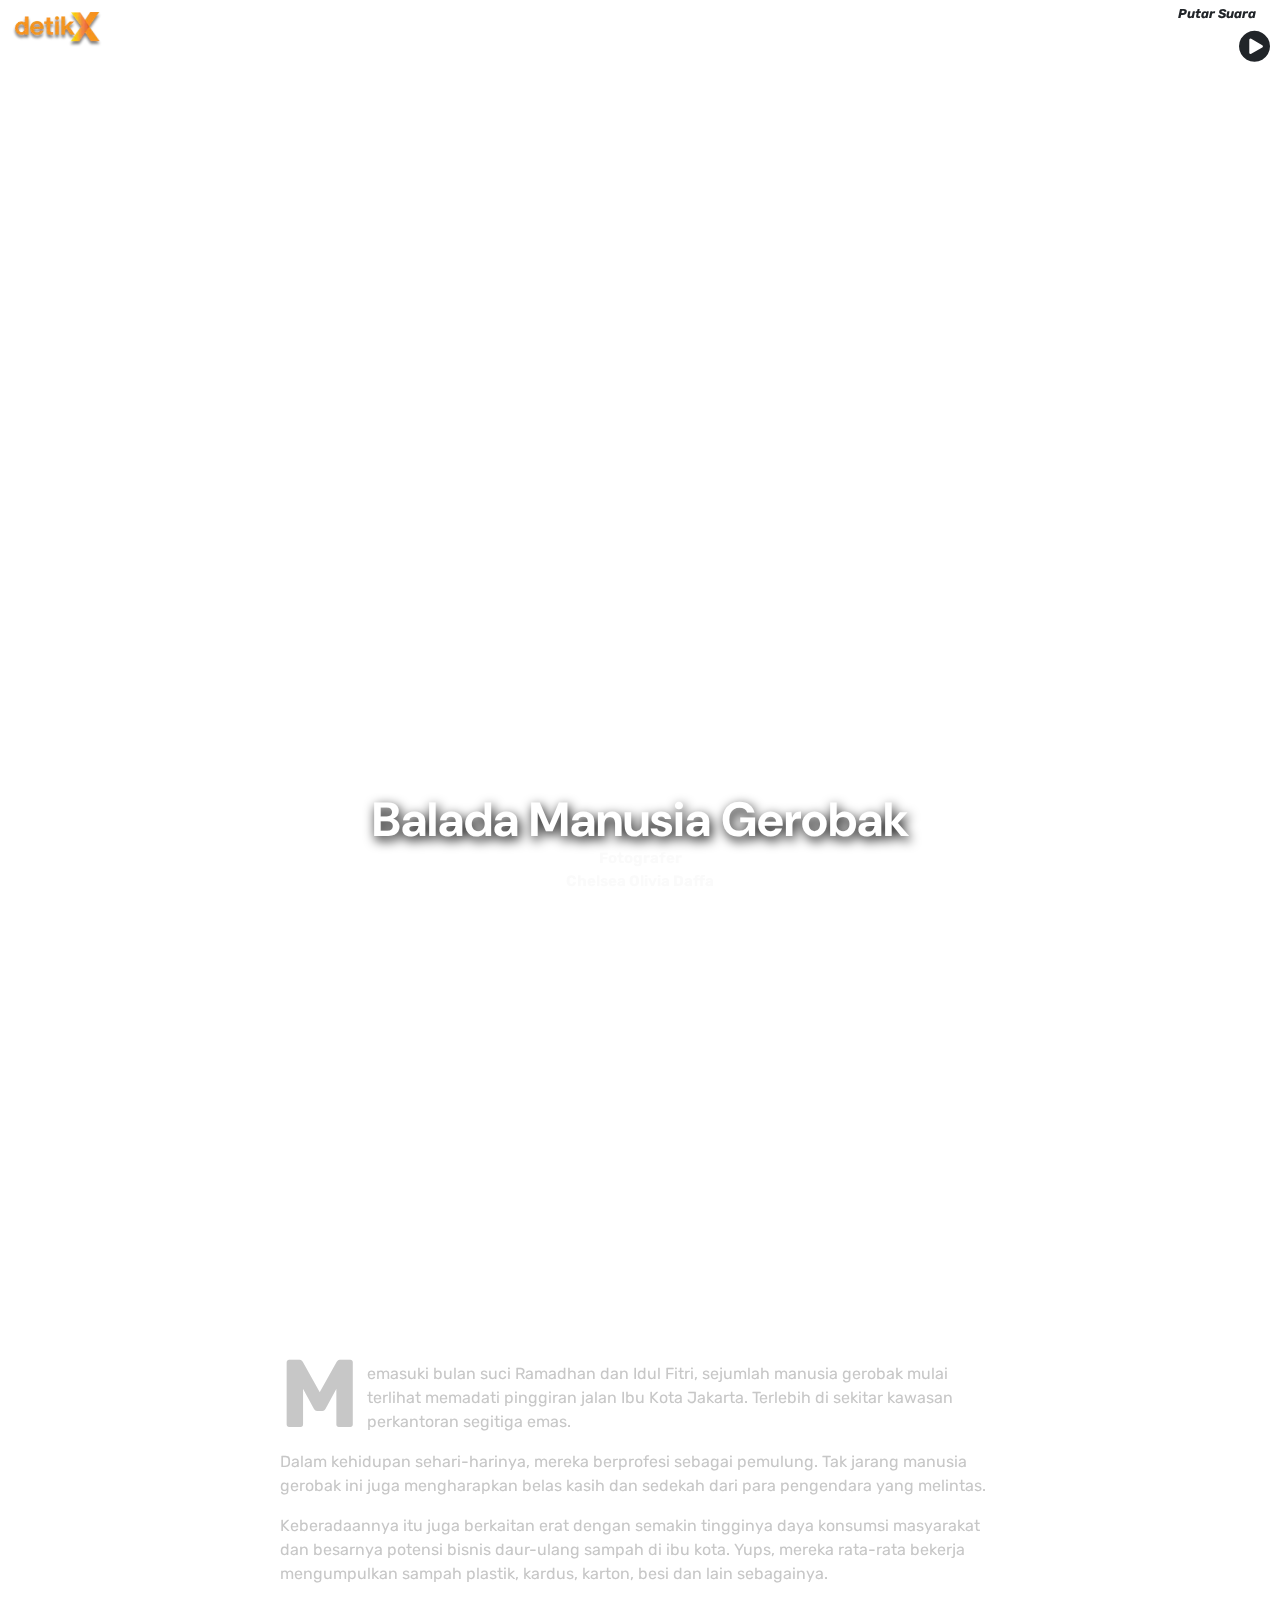
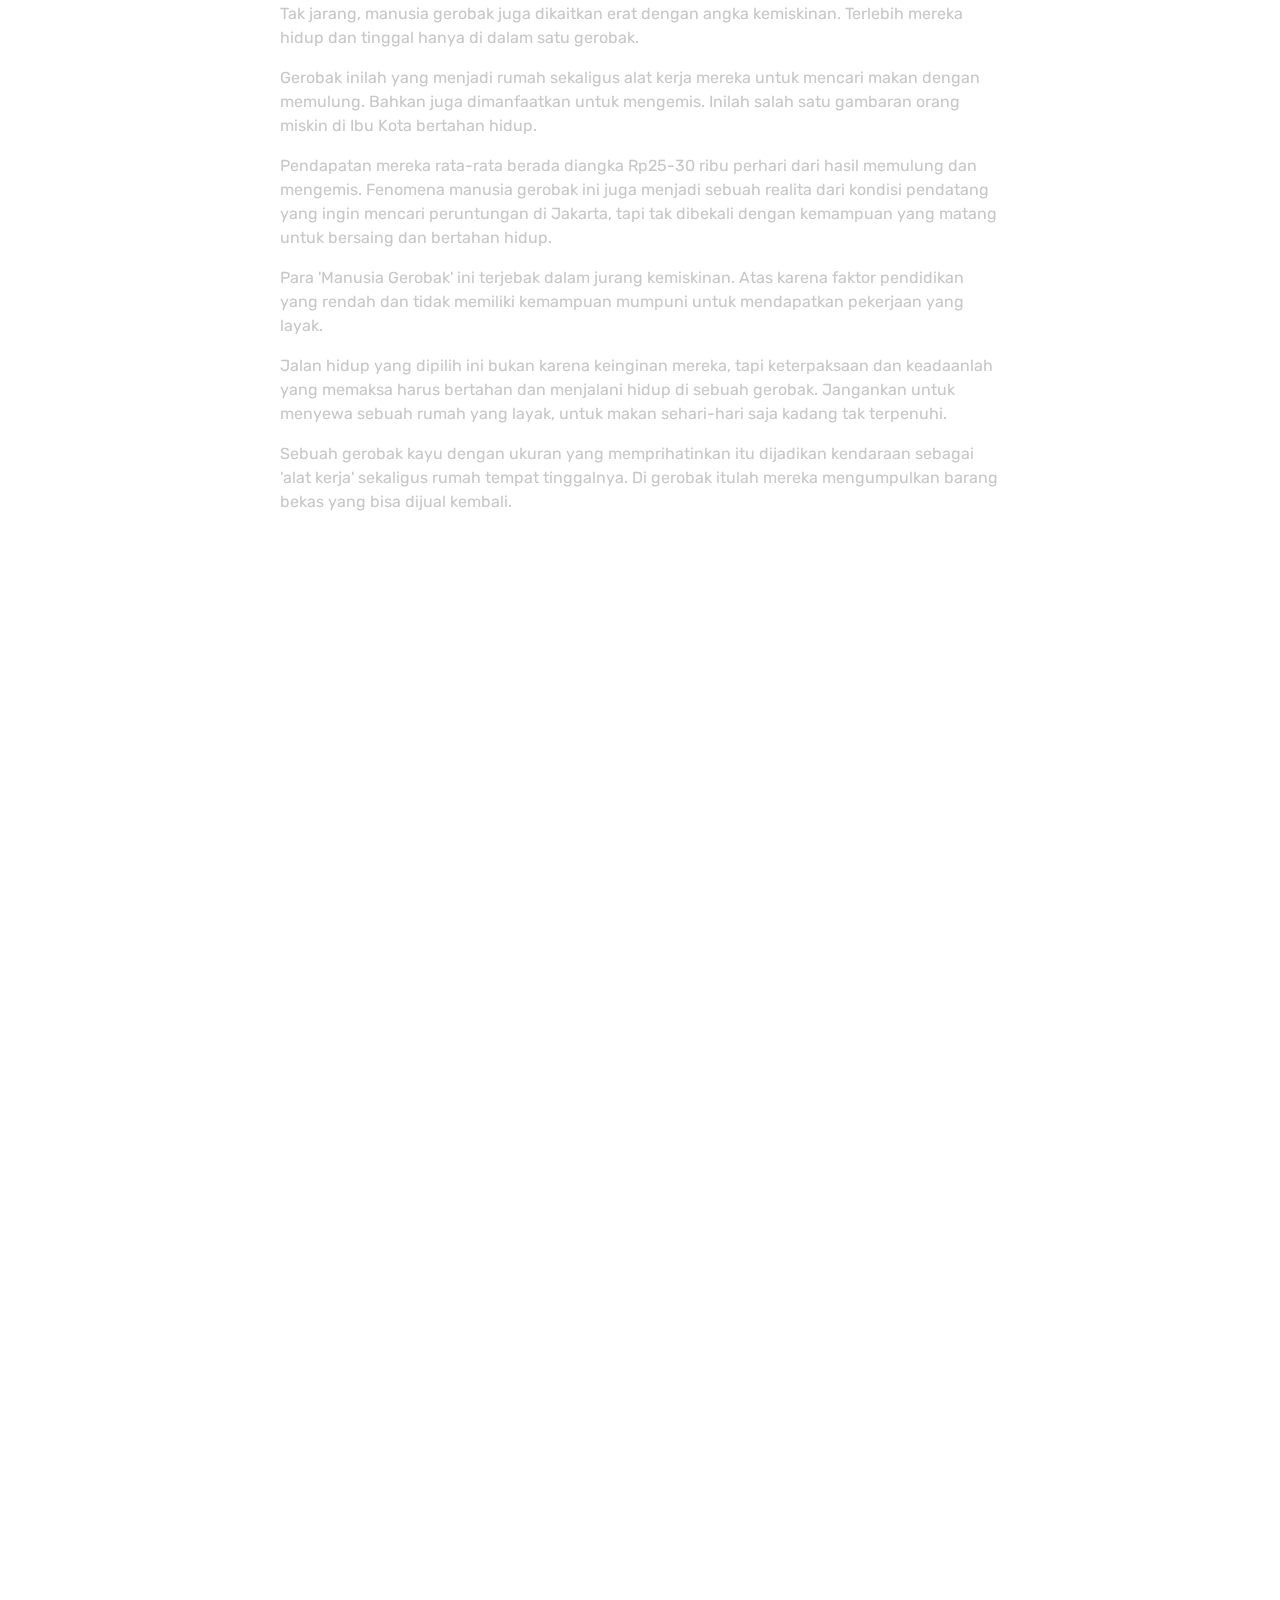
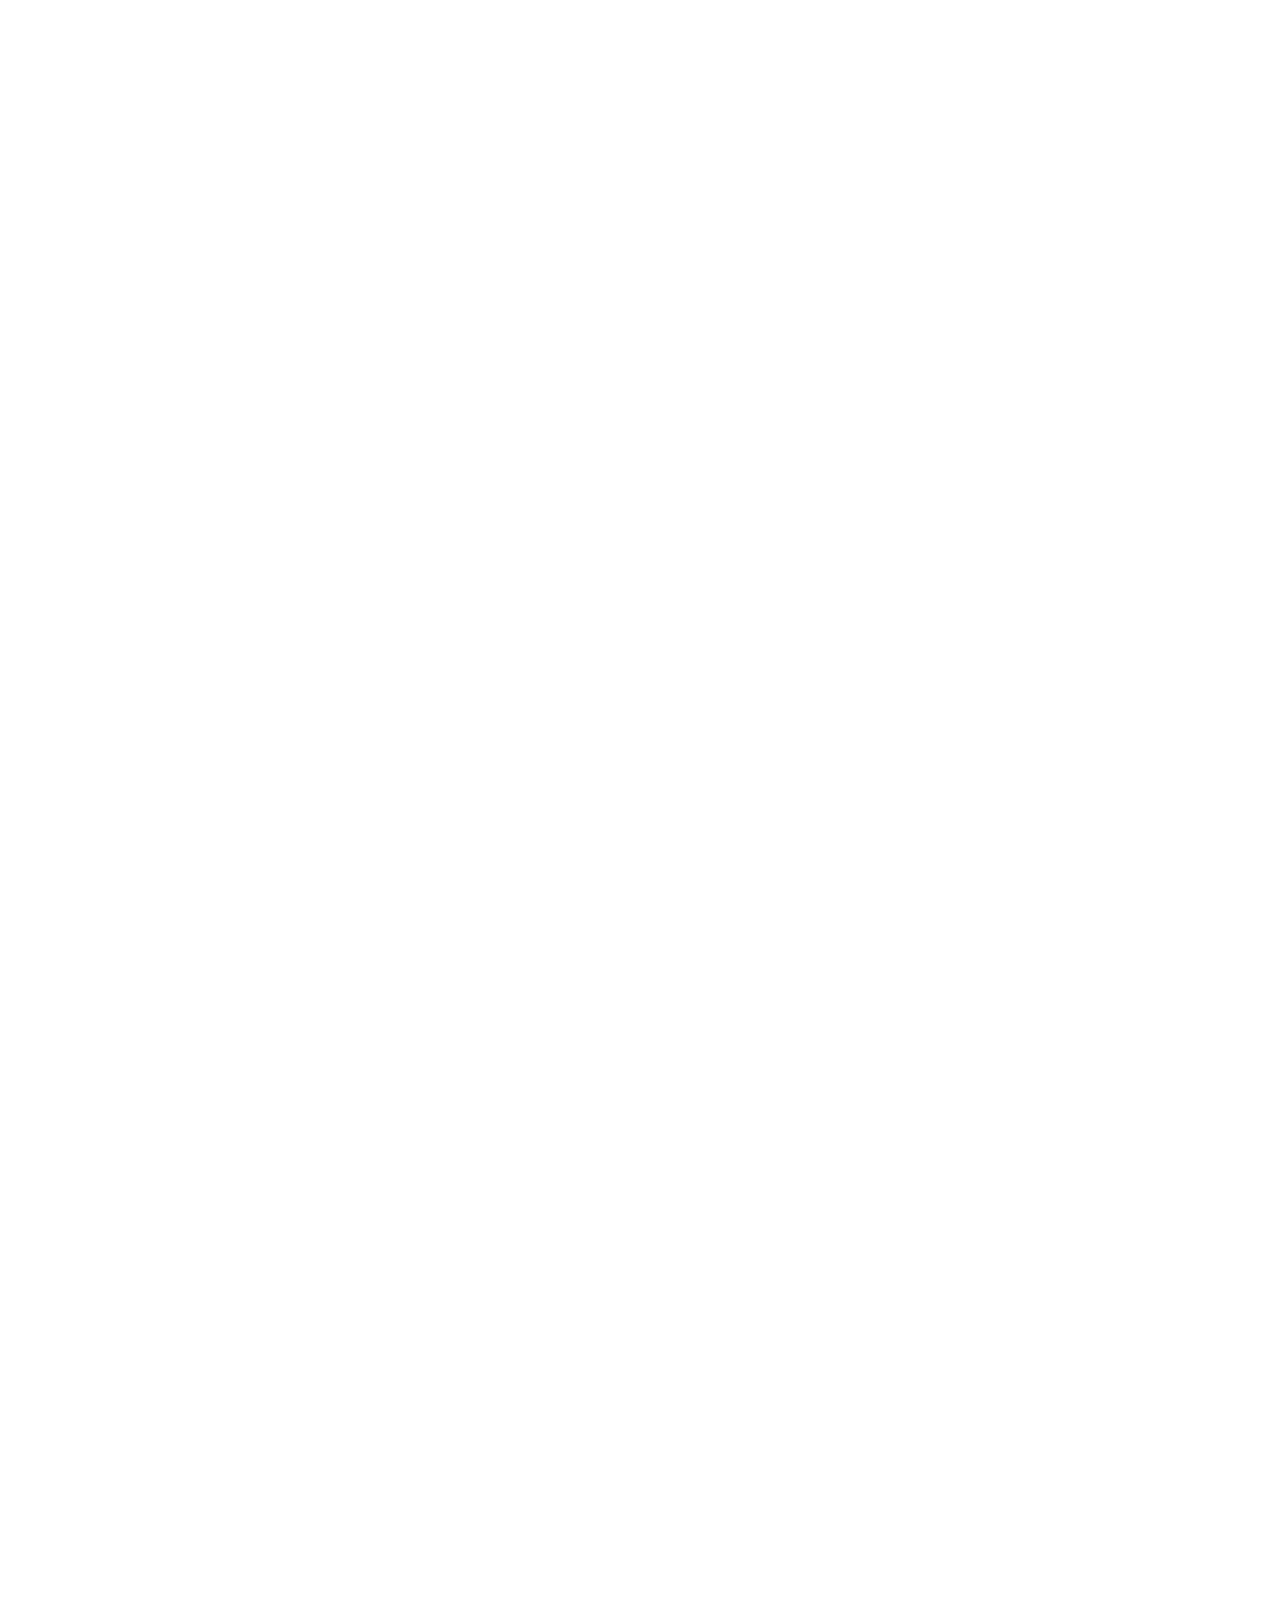
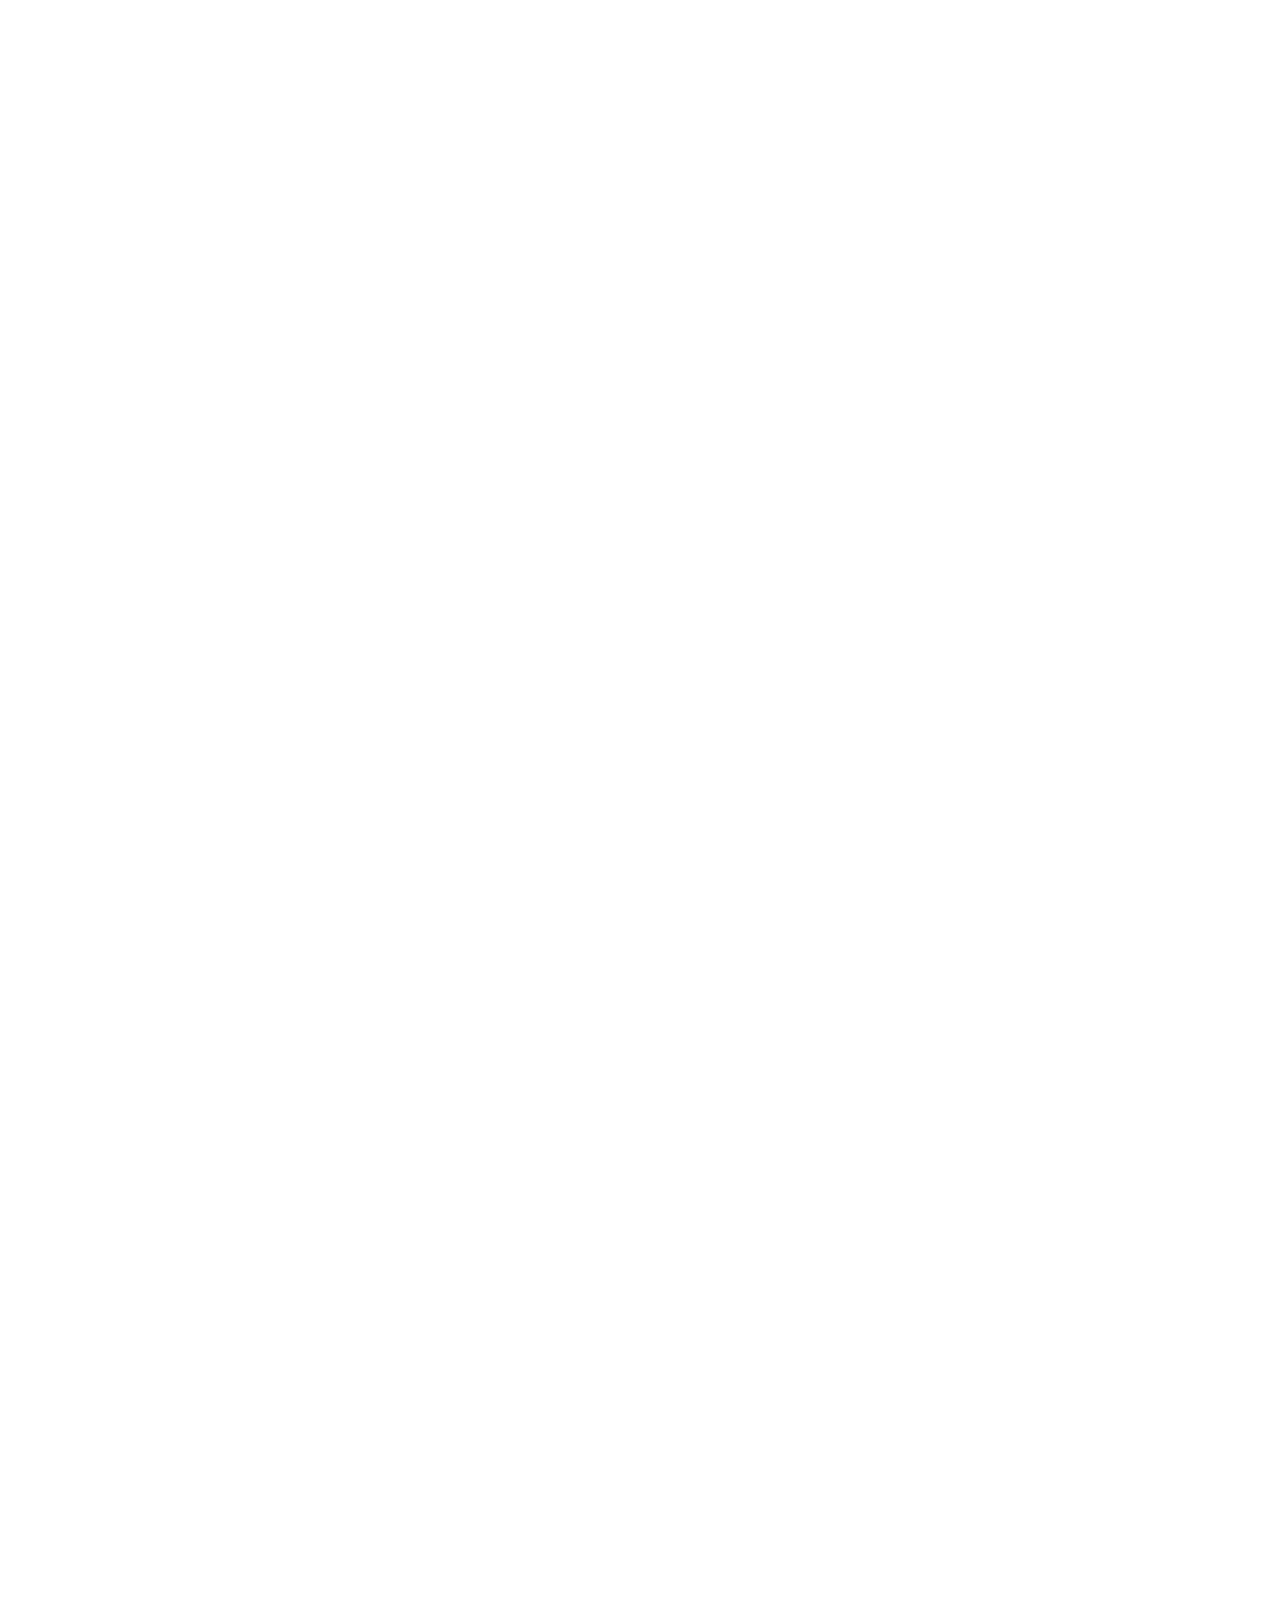
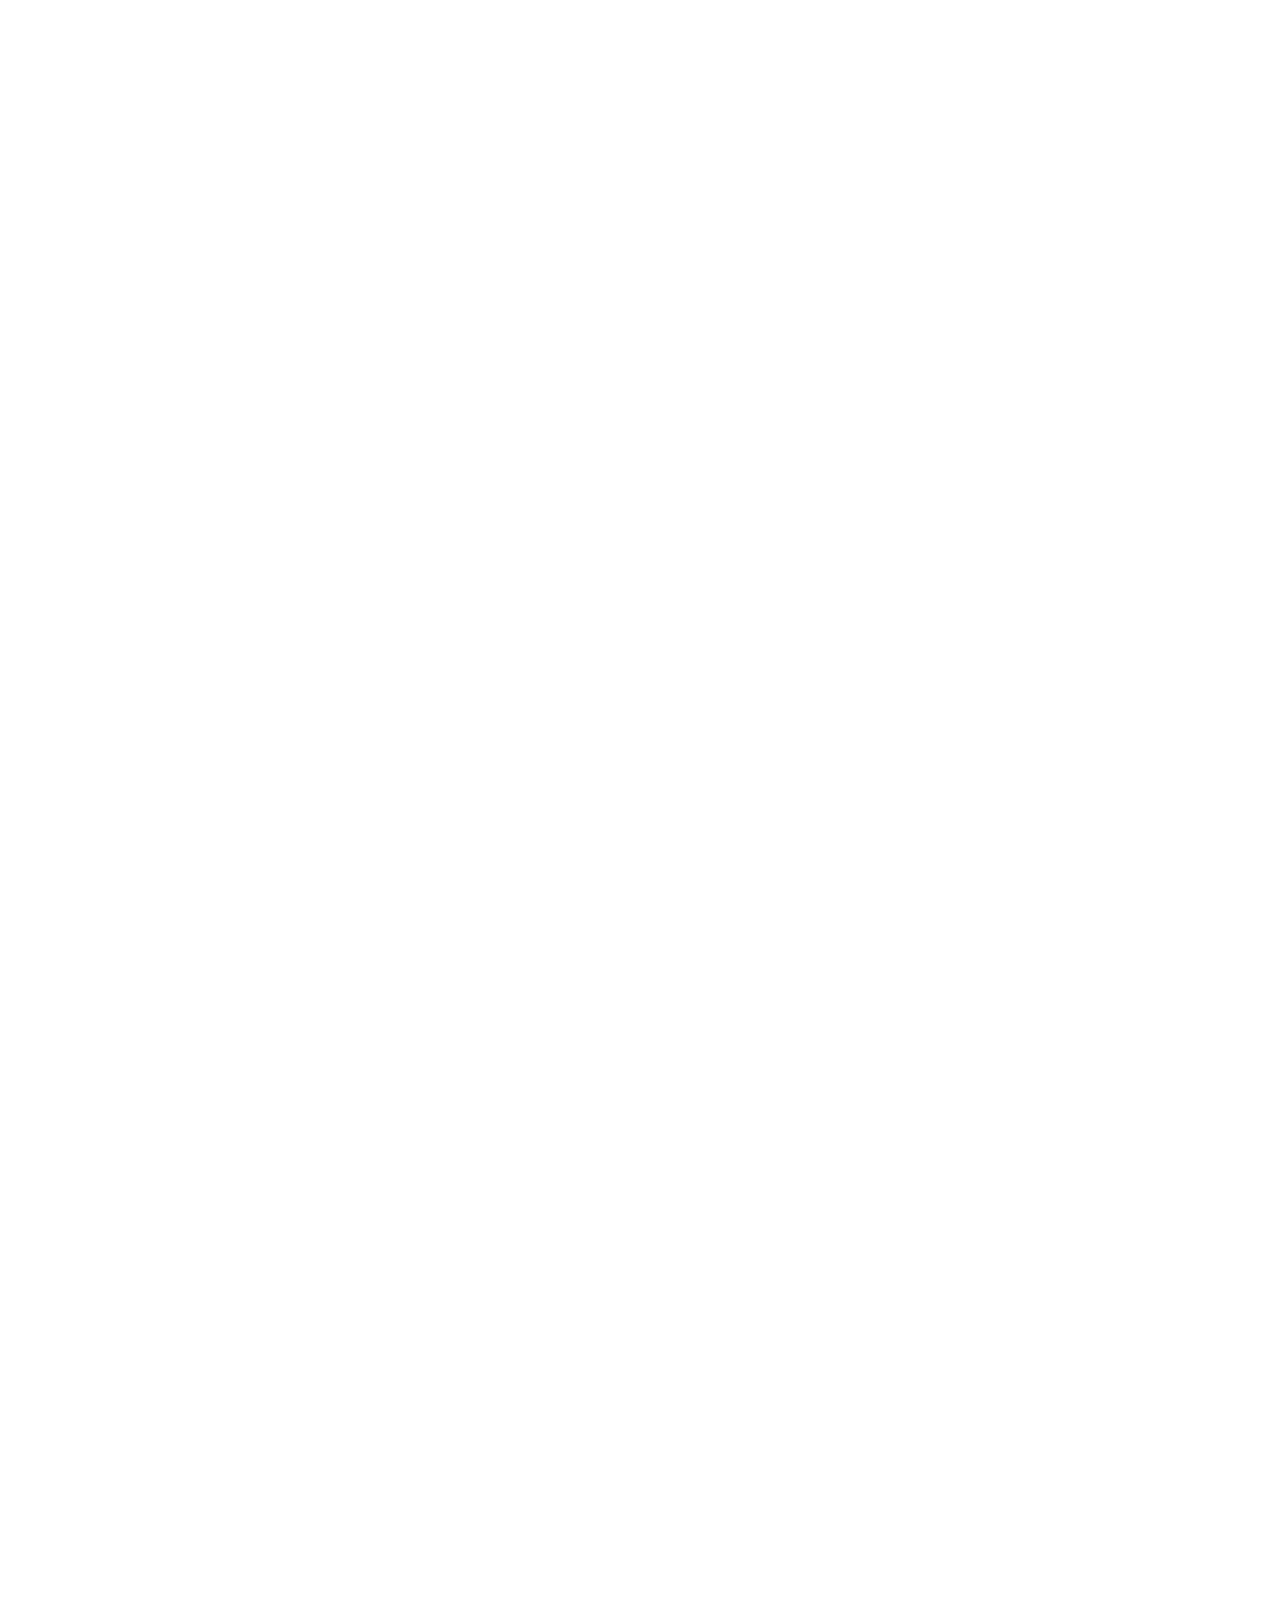
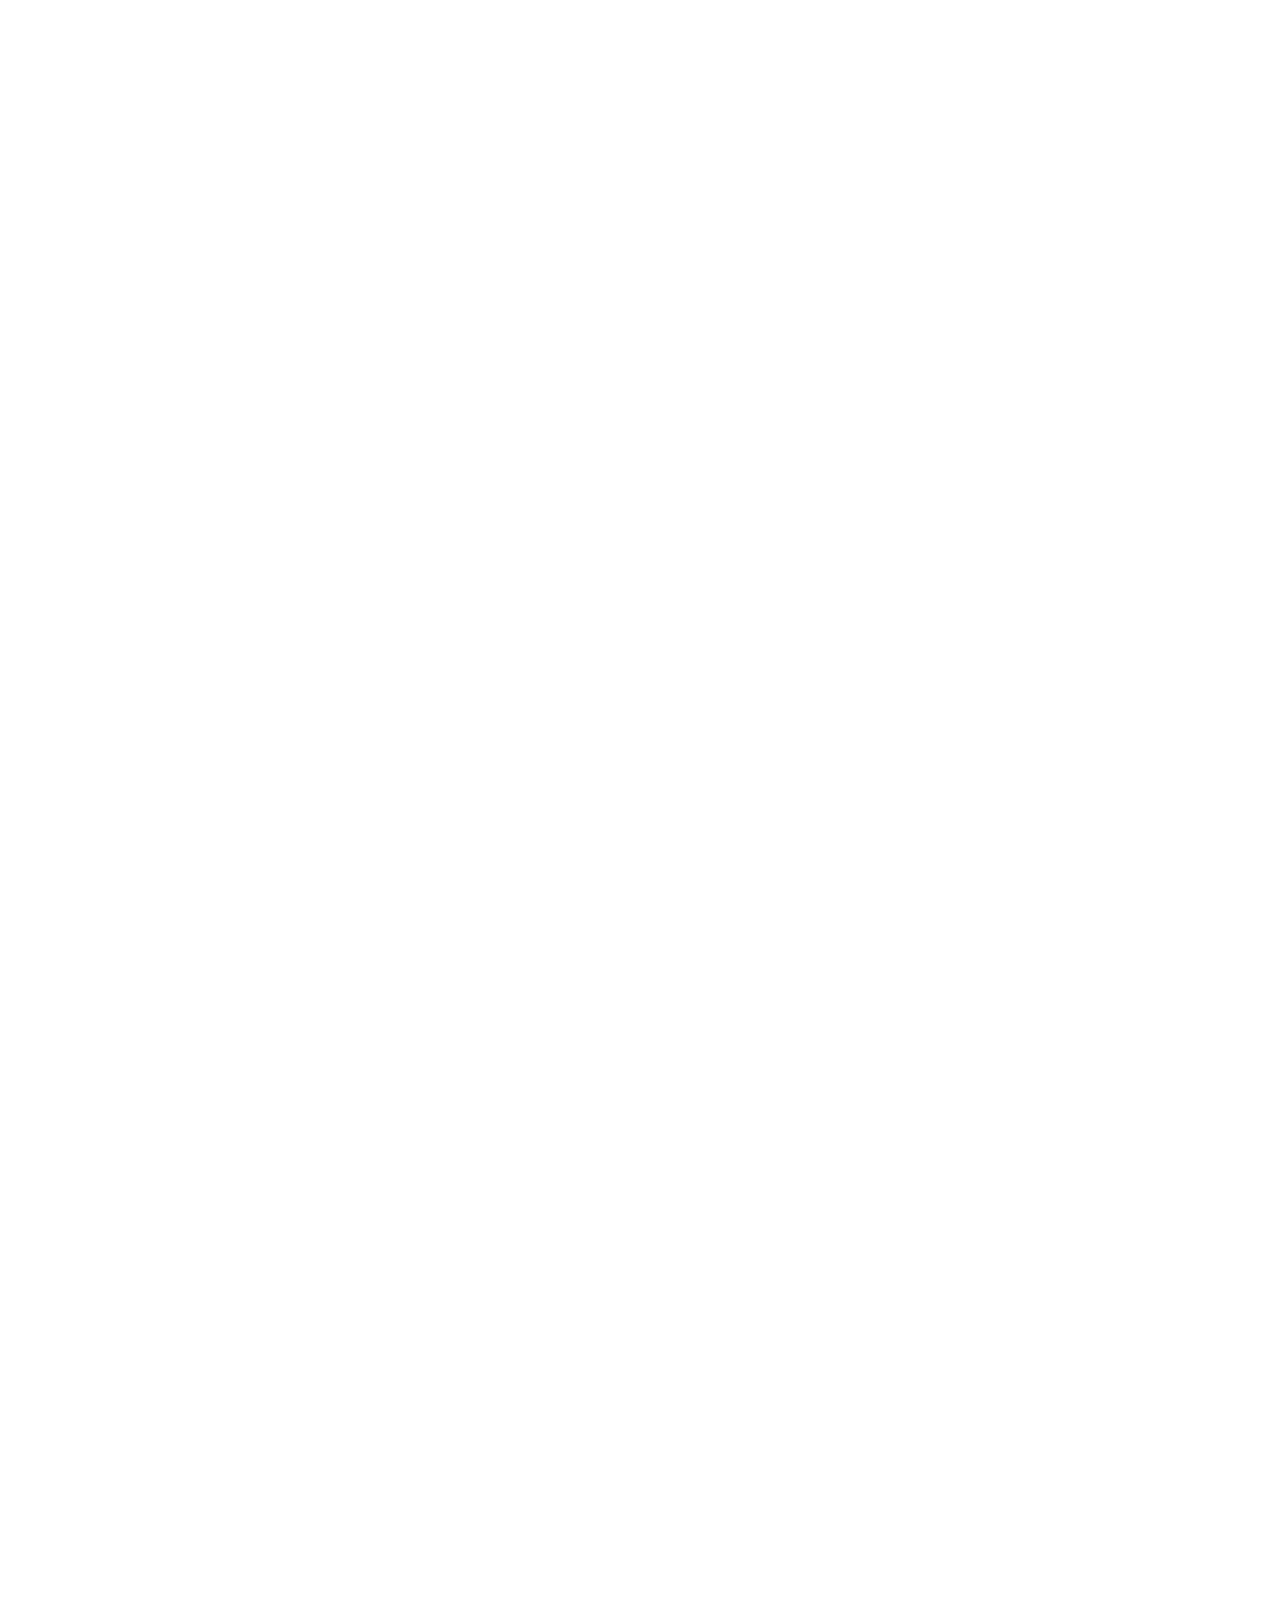
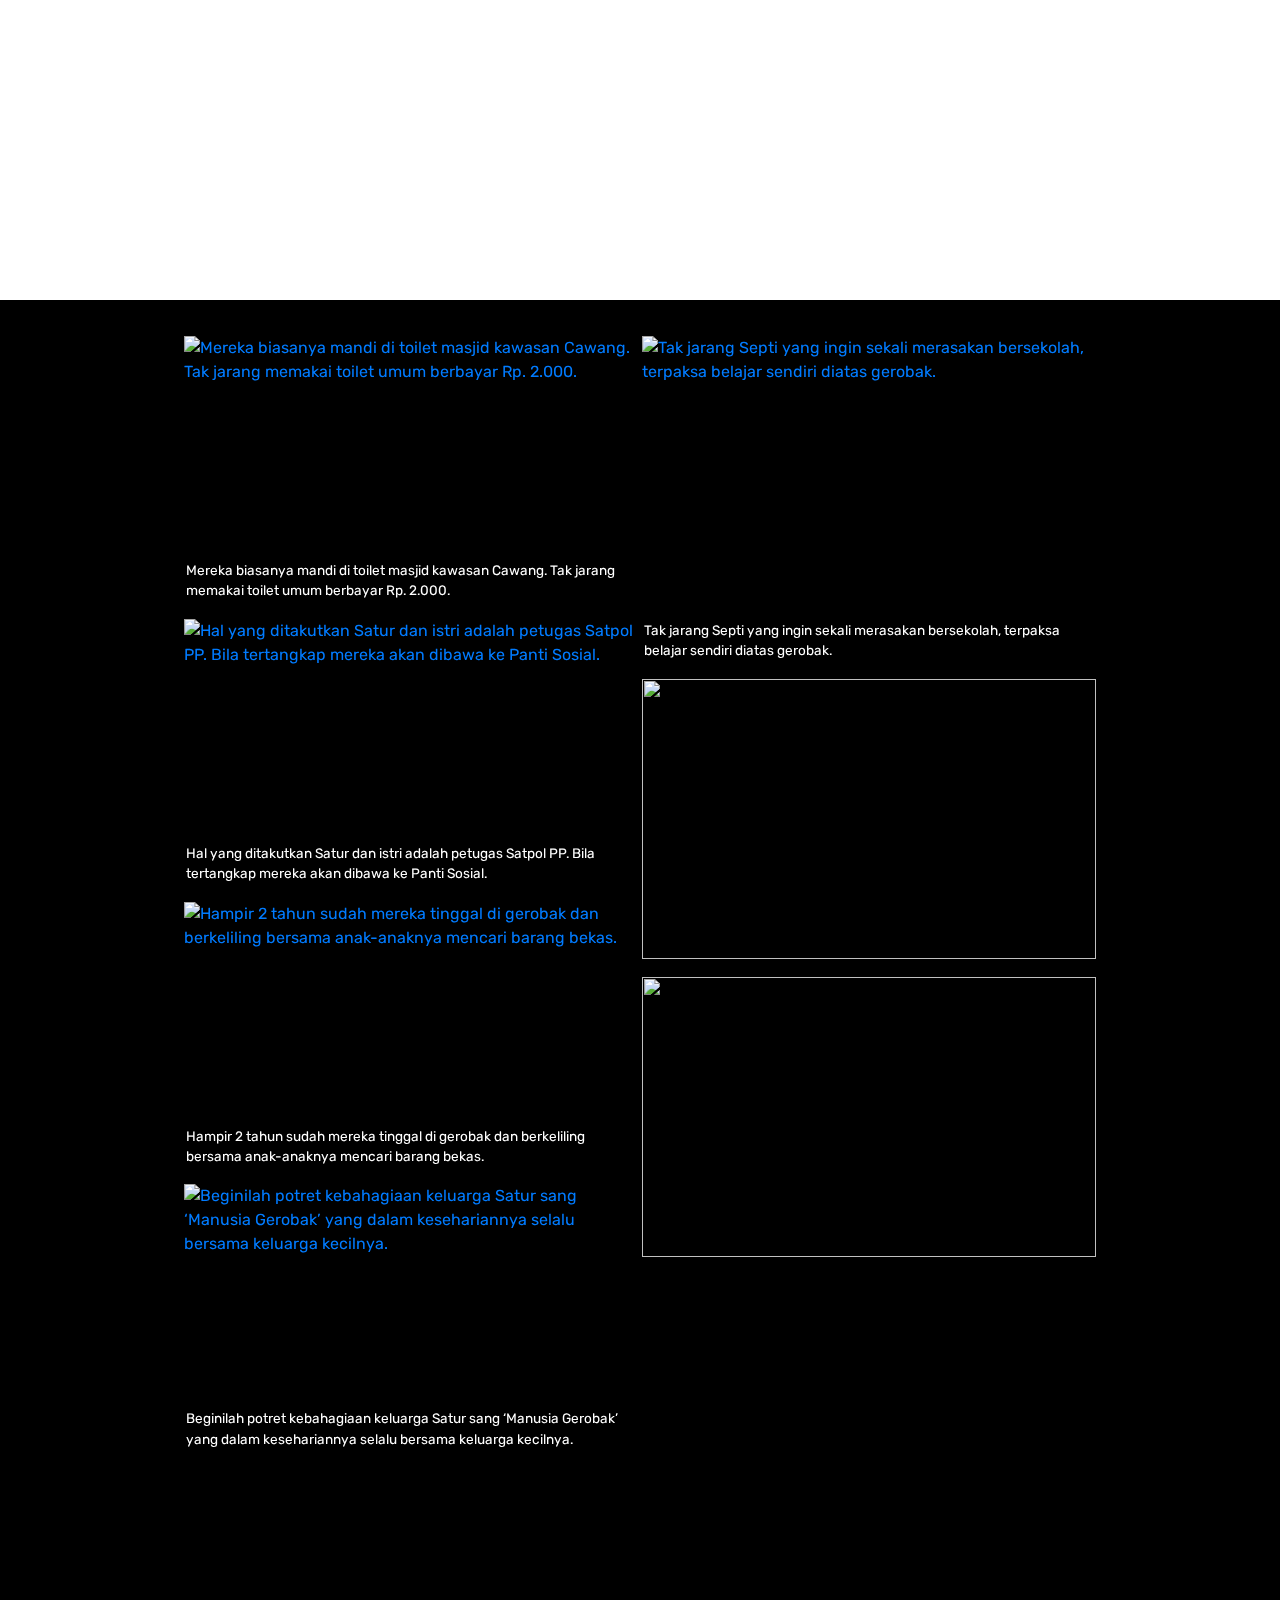
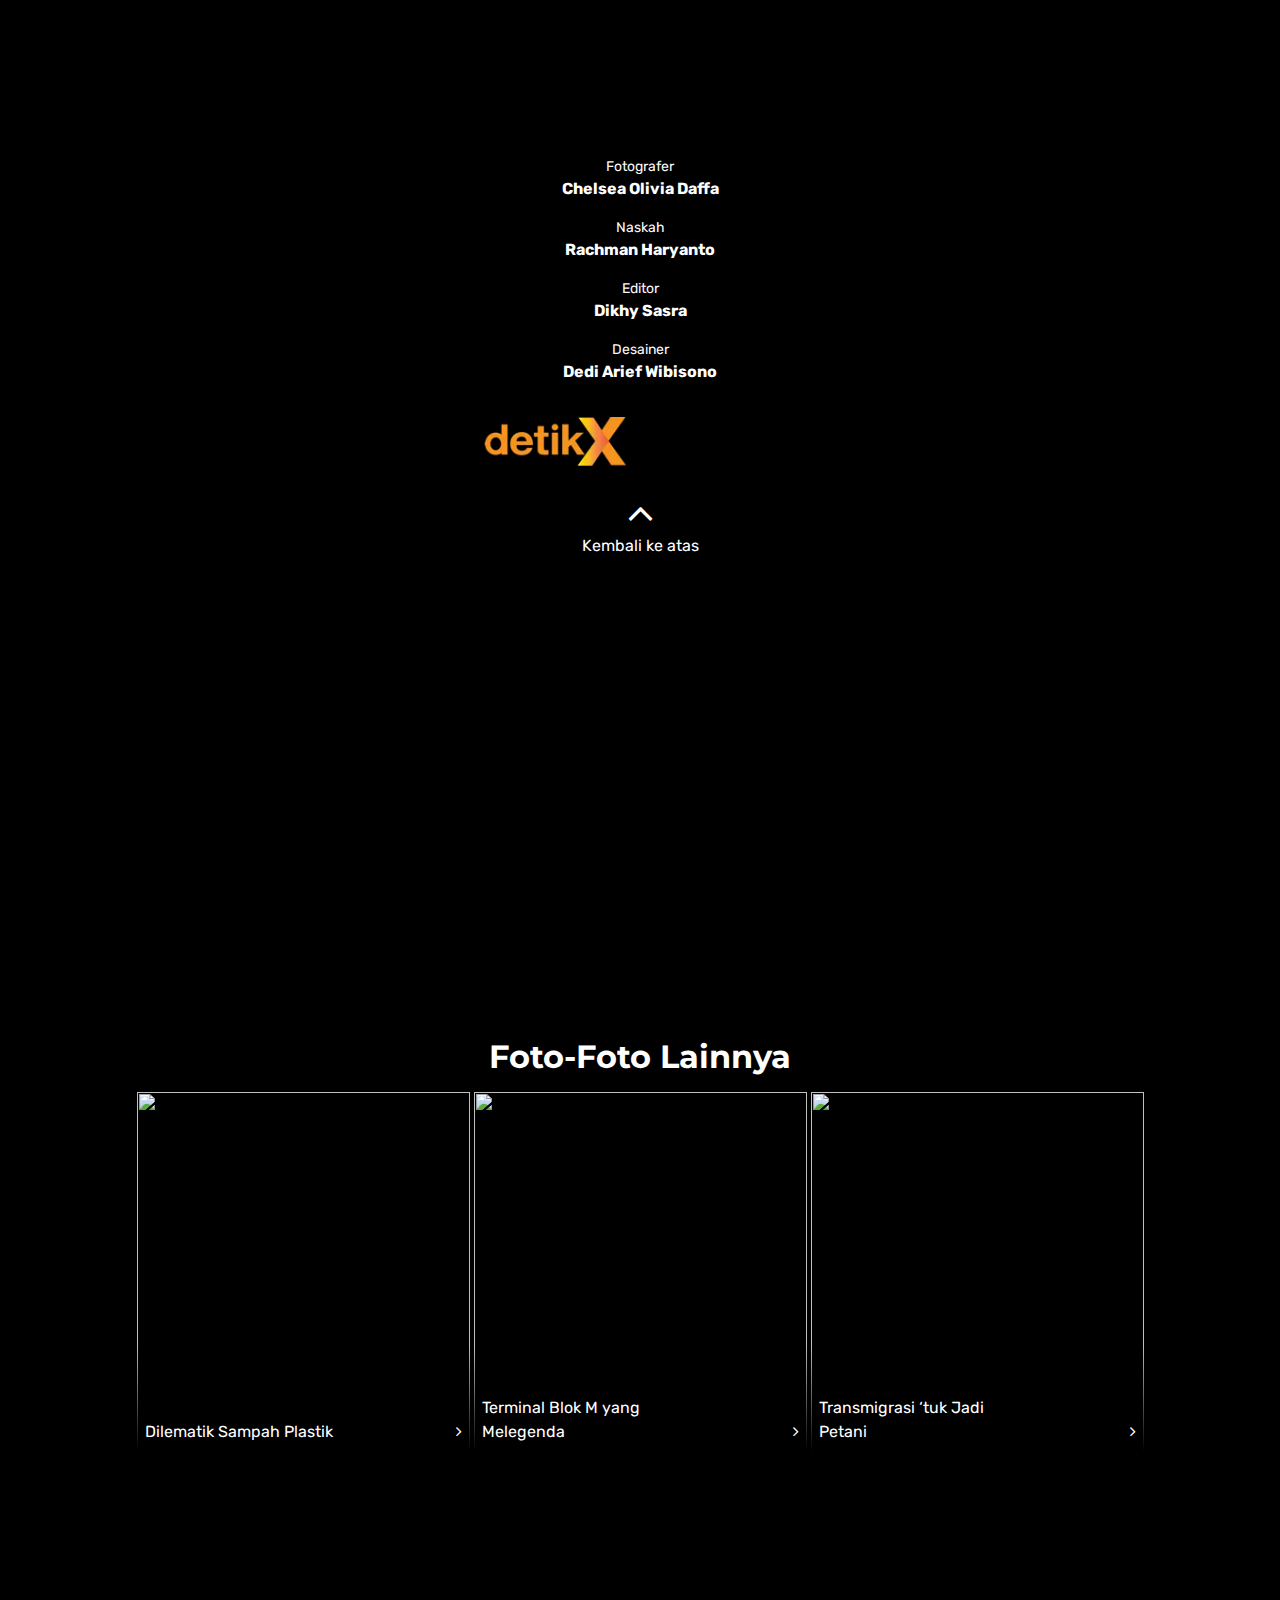
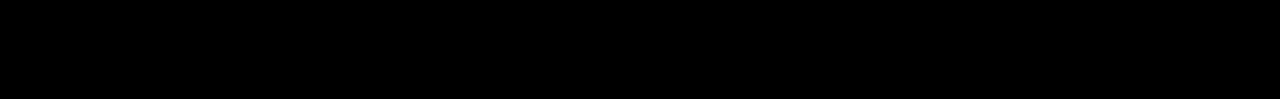
==== index.html @ a95f586f "frff" ====
<!DOCTYPE html>
<html lang="en">
    <head>
        <meta charset="UTF-8">
        <meta http-equiv="X-UA-Compatible" content="IE=edge">
        <meta name="viewport" content="width=device-width, initial-scale=1.0,user-scalable=yes">
        <title>DetikX Detik Foto</title>
        <link type="image/x-icon" rel="shortcut icon" href="img/favicon.ico">
        <link rel="stylesheet" href="sass/bootstrap.min.css">
        <link rel="stylesheet" href="sass/animate.min.css">
        <link rel="stylesheet" href="sass/font-awesome.css">
        <link rel="stylesheet" href="sass/slick-theme.css">
        <link rel="stylesheet" href="sass/slick.css">
        <link rel="stylesheet" href="sass/header.css">
        <link rel="stylesheet" href="sass/jquery.fancybox.min.css">
        <link rel="stylesheet" href="sass/init.css">
        <link rel="stylesheet" href="sass/style.css">
    </head>
    <body>
        <main>
            <section class="photo">
                <audio id="myAudio" loop>
                    <source src="assets/gerobak.mp3" type="audio/ogg">
                    <source src="assets/gerobak.mp3" type="audio/mpeg">
                    Your browser does not support the audio element.
                </audio>
                <div id="play-button" class="sticky wow animate__animated animate__bounce animate animate__infinite" data-wow-delay="0.5s">
                    <small class="teks">Putar Suara</small>
                    <div class="play-button">
                        <i class="all fa fa-play-circle" aria-hidden="true"></i>
                    </div>
                </div>
                <div class="logo-detik">
                    <a href="https://news.detik.com/x/" target="_blank">
                        <img
                            src="img/logo-detikx.webp"
                            alt="logo detikx"
                            title="logo detikx"
                            pinger-seen="true"
                        >
                    </a>
                </div>
                <div hidden>
                    <h1>Dilematik Sampah Plastik</h1>
                </div>
                <div class="to-top">
                    <div class="section">
                        <div class="section-img">
                            <div class="section-img-inner samp1"></div>
                        </div>
                        <div class="alls">
                            <div class="phones">
                                <i class="fa fa-mobile font-big" aria-hidden="true"></i>
                            </div>
                            <div class="alls__text">
                                Putar
                                <i>Device</i>
                                Anda
                                untuk gambar yang lebih baik
                            </div>
                        </div>
                        <div class="credit-points">
                            <div class="info_">
                                <h2>
                                    Balada Manusia Gerobak
                                </h2>
                                <!-- <h2>Sampah Plastik</h2> -->
                            </div>
                            <div class="creator">
                                <span>Fotografer</span>
                                <div>Chelsea Olivia Daffa</div>
                            </div>
                        </div>
                        <div class="section-body">
                            <div class="section-textx"></div>
                        </div>
                    </div>
                    <div class="section pertama">
                        <div class="section-img">
                            <div class="section-img-inner samp33"></div>
                        </div>
                        <div class="section-body helpx">
                            <div class="section-text">
                                <div class="help-width">
                                    <p class="firstletter">
                                        Memasuki bulan suci Ramadhan dan Idul Fitri, sejumlah manusia gerobak mulai terlihat memadati pinggiran jalan Ibu Kota Jakarta. Terlebih di sekitar kawasan perkantoran segitiga emas.
                                    </p>
                                    <p>Dalam kehidupan sehari-harinya, mereka berprofesi sebagai pemulung. Tak jarang manusia gerobak ini juga mengharapkan belas kasih dan sedekah dari para pengendara yang melintas.</p>
                                    <p>Keberadaannya itu juga berkaitan erat dengan semakin tingginya daya konsumsi masyarakat dan besarnya potensi bisnis daur-ulang sampah di ibu kota. Yups, mereka rata-rata bekerja mengumpulkan sampah plastik, kardus, karton, besi dan lain sebagainya.</p>
                                    <p>Tak jarang, manusia gerobak juga dikaitkan erat dengan angka kemiskinan. Terlebih mereka hidup dan tinggal hanya di dalam satu gerobak.</p>
                                    <p>Gerobak inilah yang menjadi rumah sekaligus alat kerja mereka untuk mencari makan dengan memulung. Bahkan juga dimanfaatkan untuk mengemis. Inilah salah satu gambaran orang miskin di Ibu Kota bertahan hidup.</p>
                                    <p>Pendapatan mereka rata-rata berada diangka Rp25-30 ribu perhari dari hasil memulung dan mengemis. Fenomena manusia gerobak ini juga menjadi sebuah realita dari kondisi pendatang yang ingin mencari peruntungan di Jakarta, tapi tak dibekali dengan kemampuan yang matang untuk bersaing dan bertahan hidup.</p>
                                    <p>Para 'Manusia Gerobak' ini terjebak dalam jurang kemiskinan. Atas karena faktor pendidikan yang rendah dan tidak memiliki kemampuan mumpuni untuk mendapatkan pekerjaan yang layak.</p>
                                    <p>Jalan hidup yang dipilih ini bukan karena keinginan mereka, tapi keterpaksaan dan keadaanlah yang memaksa harus bertahan dan menjalani hidup di sebuah gerobak. Jangankan untuk menyewa sebuah rumah yang layak, untuk makan sehari-hari saja kadang tak terpenuhi.</p>
                                    <p>
                                        Sebuah gerobak kayu dengan ukuran yang memprihatinkan itu dijadikan kendaraan sebagai 'alat kerja' sekaligus rumah tempat tinggalnya. Di gerobak itulah mereka mengumpulkan barang bekas yang bisa dijual kembali.
                                    </p>
                                </div>
                            </div>
                        </div>
                    </div>
                    <div class="section">
                        <div class="section-img">
                            <div class="section-img-inner samp2"></div>
                        </div>
                        <!-- <div class="section-body float-right text-right">
                            <div class="section-text">
                                <p>Botol air minum kemasan dan mainan.</p>
                            </div>
                        </div> -->
                    </div>
                    <div class="section">
                        <div class="section-img">
                            <div class="section-img-inner samp3"></div>
                        </div>
                        <!-- <div class="section-body leftx">
                            <div class="section-text">
                                <p>
                                    Mainan anak-anak.
                                </p>
                            </div>
                        </div> -->
                    </div>
                    <div class="section">
                        <div class="section-img">
                            <div class="section-img-inner samp4"></div>
                        </div>
                        <!-- <div class="section-body leftx">
                            <div class="section-text">
                                <p>
                                    Mainan anak-anak.
                                </p>
                            </div>
                        </div> -->
                    </div>
                    <div class="section">
                        <div class="section-img">
                            <div class="section-img-inner samp5"></div>
                        </div>
                        <!-- <div class="section-body leftx">
                            <div class="section-text">
                                <p>
                                    Mainan anak-anak.
                                </p>
                            </div>
                        </div> -->
                    </div>
                    <div class="section">
                        <div class="section-img">
                            <div class="section-img-inner samp6"></div>
                        </div>
                        <!-- <div class="section-body leftx">
                            <div class="section-text">
                                <p>
                                    Mainan anak-anak.
                                </p>
                            </div>
                        </div> -->
                    </div>
                    <div class="section">
                        <div class="section-img">
                            <div class="section-img-inner samp7"></div>
                        </div>
                        <!-- <div class="section-body leftx">
                            <div class="section-text">
                                <p>
                                    Mainan anak-anak.
                                </p>
                            </div>
                        </div> -->
                    </div>
                    <div class="section">
                        <div class="section-img">
                            <div class="section-img-inner samp8"></div>
                        </div>
                        <!-- <div class="section-body leftx">
                            <div class="section-text">
                                <p>
                                    Mainan anak-anak.
                                </p>
                            </div>
                        </div> -->
                    </div>
                    <div class="section">
                        <div class="section-img">
                            <div class="section-img-inner samp9"></div>
                        </div>
                        <div class="section-body leftx">
                            <div class="section-text">
                                <p>
                                    Satur (53th), beserta istrinya Amel (32th) dan anak-anaknya Ikhsan (9th) dan Septi (8th).
                                </p>
                            </div>
                        </div>
                    </div>
                    <section class="blacks galeri-detail">
                        <div class="container">
                            <div class="row totop">
                                <div class="col-md-10 offset-md-1">
                                    <div class="gallery totop">
                                        <div class="imagev">
                                            <div class="imagev-all">
                                                <div class="imagev-height__even">
                                                    <a href="https://akcdn.detik.net.id/community/media/visual/2024/03/01/balada-manusia-gerobak-2-1.jpeg?w=1920" data-fancybox="gallery" data-caption="Mereka biasanya mandi di toilet masjid kawasan Cawang. Tak jarang memakai toilet umum berbayar Rp. 2.000. 

                                                        ">
                                                        <img src="https://akcdn.detik.net.id/community/media/visual/2024/03/01/balada-manusia-gerobak-2-1.jpeg?w=1920" alt="Mereka biasanya mandi di toilet masjid kawasan Cawang. Tak jarang memakai toilet umum berbayar Rp. 2.000. 

                                                            " title="Mereka biasanya mandi di toilet masjid kawasan Cawang. Tak jarang memakai toilet umum berbayar Rp. 2.000. 

                                                            ">
                                                    </a>
                                                </div>
                                                <div class="teks">
                                                    Mereka biasanya mandi di toilet masjid kawasan Cawang. Tak jarang memakai toilet umum berbayar Rp. 2.000.
                                                </div>
                                            </div>
                                            <div class="imagev-all">
                                                <div class="imagev-height__even">
                                                    <a href="https://akcdn.detik.net.id/community/media/visual/2024/03/01/balada-manusia-gerobak-2-2.jpeg?w=1920" data-fancybox="gallery" data-caption="Hal yang ditakutkan Satur dan istri adalah petugas Satpol PP. Bila tertangkap mereka akan dibawa ke Panti Sosial. 




">
                                                        <img src="https://akcdn.detik.net.id/community/media/visual/2024/03/01/balada-manusia-gerobak-2-2.jpeg?w=1920" alt="Hal yang ditakutkan Satur dan istri adalah petugas Satpol PP. Bila tertangkap mereka akan dibawa ke Panti Sosial. 




" title="Hal yang ditakutkan Satur dan istri adalah petugas Satpol PP. Bila tertangkap mereka akan dibawa ke Panti Sosial. 




">
                                                    </a>
                                                </div>
                                                <div class="teks">
                                                    Hal yang ditakutkan Satur dan istri adalah petugas Satpol PP. Bila tertangkap mereka akan dibawa ke Panti Sosial.
                                                </div>
                                            </div>
                                            <div class="image-all">
                                                <div class="imagev-height__even">
                                                    <a href="https://akcdn.detik.net.id/community/media/visual/2024/03/01/balada-manusia-gerobak-2-3.jpeg?w=1920" data-fancybox="gallery" data-caption="Hampir 2 tahun sudah mereka tinggal di gerobak dan berkeliling bersama anak-anaknya mencari barang bekas.


">
                                                        <img src="https://akcdn.detik.net.id/community/media/visual/2024/03/01/balada-manusia-gerobak-2-3.jpeg?w=1920" alt="Hampir 2 tahun sudah mereka tinggal di gerobak dan berkeliling bersama anak-anaknya mencari barang bekas.

                                                        " title="Hampir 2 tahun sudah mereka tinggal di gerobak dan berkeliling bersama anak-anaknya mencari barang bekas.

                                                        ">
                                                    </a>
                                                </div>
                                                <div class="teks">
                                                    Hampir 2 tahun sudah mereka tinggal di gerobak dan berkeliling bersama anak-anaknya mencari barang bekas.
                                                </div>
                                            </div>
                                            <div class="image-all">
                                                <div class="imagev-height__even">
                                                    <a href="https://akcdn.detik.net.id/community/media/visual/2024/03/01/balada-manusia-gerobak-2-4.jpeg?w=1920" data-fancybox="gallery" data-caption="Beginilah potret kebahagiaan keluarga Satur sang ‘Manusia Gerobak’ yang dalam kesehariannya selalu bersama keluarga kecilnya.

                                                    ">
                                                        <img src="https://akcdn.detik.net.id/community/media/visual/2024/03/01/balada-manusia-gerobak-2-4.jpeg?w=1920" alt="Beginilah potret kebahagiaan keluarga Satur sang ‘Manusia Gerobak’ yang dalam kesehariannya selalu bersama keluarga kecilnya.

                                                        " title="Beginilah potret kebahagiaan keluarga Satur sang ‘Manusia Gerobak’ yang dalam kesehariannya selalu bersama keluarga kecilnya.

                                                        ">
                                                    </a>
                                                </div>
                                                <div class="teks">
                                                    Beginilah potret kebahagiaan keluarga Satur sang ‘Manusia Gerobak’ yang dalam kesehariannya selalu bersama keluarga kecilnya.
                                                </div>
                                            </div>
                                        </div>
                                        <div class="imagev">
                                            <div class="image-all">
                                                <div class="imagev-height__odd">
                                                    <a href="https://akcdn.detik.net.id/community/media/visual/2024/03/01/balada-manusia-gerobak-2-5.jpeg?w=1920" data-fancybox="gallery" data-caption="Tak jarang Septi yang ingin sekali merasakan bersekolah, terpaksa belajar sendiri diatas gerobak.

                                                    ">
                                                        <img src="https://akcdn.detik.net.id/community/media/visual/2024/03/01/balada-manusia-gerobak-2-5.jpeg?w=1920" alt="Tak jarang Septi yang ingin sekali merasakan bersekolah, terpaksa belajar sendiri diatas gerobak.

                                                        " title="Tak jarang Septi yang ingin sekali merasakan bersekolah, terpaksa belajar sendiri diatas gerobak.

                                                        ">
                                                    </a>
                                                </div>
                                                <div class="teks">
                                                    Tak jarang Septi yang ingin sekali merasakan bersekolah, terpaksa belajar sendiri diatas gerobak.
                                                </div>
                                            </div>
                                            <div class="image-all">
                                                <div class="imagev-height__odd">
                                                    <a href="https://akcdn.detik.net.id/community/media/visual/2024/03/01/balada-manusia-gerobak-2-6.jpeg?w=1920" data-fancybox="gallery" data-caption="">
                                                        <img src="https://akcdn.detik.net.id/community/media/visual/2024/03/01/balada-manusia-gerobak-2-6.jpeg?w=1920" alt="" title="">
                                                    </a>
                                                </div>
                                                <div class="teks"></div>
                                            </div>
                                            <div class="image-all">
                                                <div class="imagev-height__odd">
                                                    <a href="https://akcdn.detik.net.id/community/media/visual/2024/03/01/balada-manusia-gerobak-2-7.jpeg?w=1920" data-fancybox="gallery" data-caption="">
                                                        <img src="https://akcdn.detik.net.id/community/media/visual/2024/03/01/balada-manusia-gerobak-2-7.jpeg?w=1920" alt="" title=" ">
                                                    </a>
                                                </div>
                                                <div class="teks"></div>
                                            </div>
                                        </div>
                                    </div>
                                </div>
                            </div>
                        </div>
                    </section>
                    <section class="credit">
                        <div class="text-center to-top padding">
                            <div class="kotak one"></div>
                            <div class="kotak two"></div>
                            <!-- <h2>Collaboration with detikX Foto</h2> -->
                            <div class="credit__create">
                                <div class="jobdesc">Fotografer</div>
                                <div class="naming">Chelsea Olivia Daffa</div>
                            </div>
                            <div class="bottom_">
                                <div>
                                    <div class="jobdesc">Naskah</div>
                                    <div class="naming">Rachman Haryanto</div>
                                </div>
                                <div>
                                    <div class="jobdesc">Editor</div>
                                    <div class="naming">Dikhy Sasra</div>
                                </div>
                                <div>
                                    <div class="jobdesc">Desainer</div>
                                    <div class="naming">
                                        Dedi Arief
                                        Wibisono
                                    </div>
                                </div>
                            </div>
                            <hr>
                            <a href="https://news.detik.com/x/" target="_blank">
                                <img
                                    src="img/logo-detikx.webp"
                                    alt="detik"
                                    title="detik"
                                    loading="lazy"
                                    class="logo-detik-footer"
                                >
                            </a>
                            <a href="https://foto.detik.com/" target="_blank" class="ml-3">
                                <img
                                    src="https://akcdn.detik.net.id/community/media/visual/2020/09/17/logo-detikfoto.png?d=1"
                                    alt="detik"
                                    title="detik"
                                    loading="lazy"
                                    class="logo-detik-footer"
                                >
                            </a>
                            <div class="text-center color-white mt-3" id="tops">
                                <i class="fa fa-angle-up font-big"></i>
                                <br>
                                Kembali ke atas
                            </div>
                        </div>
                    </section>
                    <section class="credit">
                        <div class="container">
                            <h3 class="text-center font-std font-bold">
                                Foto-Foto
                                Lainnya
                            </h3>
                            <div class="alls">
                                <div class="thumb">
                                    <a href="https://news.detik.com/x/detail/intermeso/20240105/Dilematik-Sampah-Plastik/" target="_blank">
                                        <div class="image">
                                            <img
                                                src="https://akcdn.detik.net.id/community/media/visual/2024/01/05/dilematik-sampah-plastik.jpeg?w=1920"
                                                alt
                                                data-aos="zoom-in"
                                                data-aos-delay="300"
                                                data-aos-duration="300"
                                                data-aos-offset="10"
                                                data-aos-easing="linear"
                                                class="aos-init aos-animate"
                                            >
                                        </div>
                                        <div class="ceki">
                                            <div class="namax">
                                                Dilematik Sampah Plastik
                                            </div>
                                            <div class="fax">
                                                <i class="fa fa-angle-right" aria-hidden="true"></i>
                                            </div>
                                        </div>
                                    </a>
                                </div>
                                <div class="thumb">
                                    <a href="https://news.detik.com/x/detail/intermeso/20231117/Terminal-Blok-M-yang-Melegenda/" target="_blank">
                                        <div class="image">
                                            <img src="https://akcdn.detik.net.id/community/media/visual/2023/11/17/terminal-blok-m-yang-melegenda.jpeg?w=1920" alt>
                                        </div>
                                        <div class="ceki">
                                            <div class="namax">
                                                Terminal Blok M yang Melegenda
                                            </div>
                                            <div class="fax">
                                                <i class="fa fa-angle-right" aria-hidden="true"></i>
                                            </div>
                                        </div>
                                    </a>
                                </div>
                                <div class="thumb">
                                    <a href="https://news.detik.com/x/detail/intermeso/20231208/Transmigrasi-tuk-Jadi-Petani/" target="_blank">
                                        <div class="image">
                                            <img
                                                src="https://akcdn.detik.net.id/community/media/visual/2023/12/07/transmigrasi-tuk-jadi-petani.jpeg?w=1920"
                                                alt
                                                data-aos="zoom-in"
                                                data-aos-delay="300"
                                                data-aos-duration="300"
                                                data-aos-offset="10"
                                                data-aos-easing="linear"
                                                class="aos-init aos-animate"
                                            >
                                        </div>
                                        <div class="ceki">
                                            <div class="namax">
                                                Transmigrasi
‘tuk Jadi Petani
                                            </div>
                                            <div class="fax">
                                                <i class="fa fa-angle-right" aria-hidden="true"></i>
                                            </div>
                                        </div>
                                    </a>
                                </div>
                            </div>
                        </div>
                    </section>
                </main>
                <script src="js/jquery-3.5.1.min.js"></script>
                <script src="js/bootstrap.min.js"></script>
                <script src="js/slick.min.js"></script>
                <script src="js/wow.min.js"></script>
                <script src="js/jquery.fancybox.min.js"></script>
                <script src="js/app.js"></script>
                <script src="js/kolase.js"></script>
            </body>
        </html>
---- sass/header.css ----
#logo {
  position: absolute;
  top: 20px;
  left: 20px;
}
@media screen and (max-width: 766px) {
  #logo {
    left: 50%;
    transform: translate(-50%, 0);
  }
}
---- sass/init.css ----
﻿main,body{font-family:"Montserrat",sans-serif;font-weight:400;box-sizing:border-box}h1{margin:0;padding:0}main{position:relative;z-index:99;overflow-x:hidden}@media screen and (max-width: 766px){main{margin-bottom:0px}}.share_icon{color:#fff !important}.share_icon>a{padding:5px 4px !important}.share_icon>a i{font-size:20px !important;line-height:25px !important}@media screen and (max-width: 766px){.share_icon>a{padding:0 !important}}#share{z-index:999 !important}.font-bold{font-family:"Montserrat",serif;font-weight:700}.font-big{font-size:42px}.font-super{font-size:47px}@media screen and (max-width: 766px){.font-super{font-size:50px}}.font-std{font-size:16px !important}.font-stdbig{font-size:24px}.vertical-top{vertical-align:top}.to-top{position:relative;z-index:20}.color-white{color:#fff}.color-soft{color:#ffde9c}.color-grey{color:gray}.firstletter::first-letter{float:left;font-weight:bold;margin-right:8px;font-size:60px;font-size:6rem;line-height:40px;line-height:4rem;height:4rem;text-transform:uppercase}.title-h1{position:absolute;left:5%;bottom:15%}.welcome{font-family:"Catamaran",sans-serif;font-weight:700}@media screen and (max-width: 766px){.welcome{right:0}}.welcome.text-pop-up-top{-webkit-animation:text-pop-up-top 2s cubic-bezier(0.25, 0.46, 0.45, 0.94) infinite alternate both;animation:text-pop-up-top 2s cubic-bezier(0.25, 0.46, 0.45, 0.94) infinite alternate both}@-webkit-keyframes text-pop-up-top{0%{-webkit-transform:translateY(0);transform:translateY(0);-webkit-transform-origin:50% 50%;transform-origin:50% 50%;text-shadow:none}100%{-webkit-transform:translateY(-50px);transform:translateY(-50px);-webkit-transform-origin:50% 50%;transform-origin:50% 50%;text-shadow:0 1px 0 #444,0 2px 0 #444,0 3px 0 #444,0 4px 0 #444,0 5px 0 #444,0 6px 0 #444,0 7px 0 #444,0 8px 0 #444,0 9px 0 #444,0 50px 30px rgba(0,0,0,.3)}}@keyframes text-pop-up-top{0%{-webkit-transform:translateY(0);transform:translateY(0);-webkit-transform-origin:50% 50%;transform-origin:50% 50%;text-shadow:none}100%{-webkit-transform:translateY(-50px);transform:translateY(-50px);-webkit-transform-origin:50% 50%;transform-origin:50% 50%;text-shadow:0 1px 0 #444,0 2px 0 #444,0 3px 0 #444,0 4px 0 #444,0 5px 0 #444,0 6px 0 #444,0 7px 0 #444,0 8px 0 #444,0 9px 0 #444,0 50px 30px rgba(0,0,0,.3)}}.welcome h1{font-size:72px;display:block;font-family:"Catamaran",sans-serif;font-weight:700;width:700px;color:#f7ce23}@media screen and (max-width: 766px){.welcome h1{font-size:40px;width:auto;text-align:center}}.slick-next,.slick-prev{width:36px;height:36px;border-radius:50%}.slick-next:hover,.slick-next:focus,.slick-prev:hover,.slick-prev:focus{color:orange;outline:none}.slick-next:before,.slick-prev:before{font-family:"FontAwesome";font-size:24px;text-align:center;color:#fff;opacity:1}@media screen and (min-width: 1440px){.slick-next:before,.slick-prev:before{font-size:45px}}@media screen and (max-width: 766px){.slick-next:before,.slick-prev:before{font-size:20px}}.slick-next{left:initial;right:20px;z-index:1;top:initial;bottom:12px;background-color:rgba(0,0,0,.4)}.slick-next:before{content:""}@media screen and (min-width: 1440px){.slick-next{bottom:50px}}.slick-prev{background-color:rgba(0,0,0,.4);right:100px;left:initial;z-index:1;top:initial;bottom:12px}.slick-prev::before{content:""}@media screen and (min-width: 1440px){.slick-prev{bottom:50px}}.preloader{position:fixed;top:0;bottom:0;left:0;right:0;z-index:999999;background:#000;backdrop-filter:blur(8px)}.preloader .waiting{position:absolute;transform:translate(-50%, -50%);left:50%;top:50%}.preloader .animate{-webkit-animation-duration:1.5s;animation-duration:1.5s;-webkit-animation-fill-mode:both;animation-fill-mode:both;-webkit-animation-timing-function:linear;animation-timing-function:linear;animation-iteration-count:infinite;-webkit-animation-iteration-count:infinite;-webkit-animation-name:bounce;animation-name:bounce}@-webkit-keyframes bounce{0%,100%{-webkit-transform:translateX(0)}50%{-webkit-transform:translateX(-10px)}}@keyframes bounce{0%,100%{transform:translateX(0)}50%{transform:translateX(-10px)}}.preloader .bounce{-webkit-animation-name:bounce;animation-name:bounce}.close{position:absolute;top:8px;right:8px;cursor:pointer}.source{padding:32px 0}@media screen and (max-width: 766px){.source{padding:32px}}.source li,.source a{color:#000;font-style:italic}/*# sourceMappingURL=init.css.map */
---- sass/style.css ----
@import"https://fonts.googleapis.com/css2?family=DM+Sans&family=DM+Sans:wght@400;700&family=DM+Serif+Display&family=Quicksand&family=Rubik&family=Montserrat:wght@400;700&family=Paytone+One&family=Poppins:wght@400;600&display=swap";.galeri-detail{position:relative}.galeri-detail h1{font-size:3.5rem;font-weight:bold;font-family:"Montserrat";color:#fff;border-bottom:4px solid;text-shadow:2px 2px #000;width:fit-content;margin:0 auto 16px;padding-bottom:8px}@media screen and (max-width: 766px){.galeri-detail h1{font-size:2rem}}.galeri-detail::before{content:"";position:fixed;left:0;right:0;top:0;z-index:3;bottom:0}.galeri-detail::after{content:"";position:fixed;inset:0;opacity:.1;z-index:2}.galeri-detail .gallery{display:flex;padding:2px;transition:.3s}.galeri-detail .gallery .imagev{display:flex;flex-direction:column;width:50%}.galeri-detail .gallery .imagev .teks{font-size:.85rem;margin:4px 0 16px;padding:0 4px;color:#fff}@media screen and (max-width: 766px){.galeri-detail .gallery .imagev{width:50%}}.galeri-detail .gallery .imagev-height__odd{height:280px;margin:2px;position:relative}.galeri-detail .gallery .imagev-height__odd::before{content:"";position:absolute;top:8px;right:8px;background-size:contain;width:20px;height:20px;opacity:.5}@media screen and (max-width: 766px){.galeri-detail .gallery .imagev-height__odd::before{width:15px;height:15px}}.galeri-detail .gallery .imagev-height__odd img{width:100%;height:100%;object-fit:cover}.galeri-detail .gallery .imagev-height__odd .teks{position:absolute;bottom:0;left:0;right:0;height:100px;background:linear-gradient(to top, black, transparent)}.galeri-detail .gallery .imagev-height__even{margin:2px;height:220px;position:relative}.galeri-detail .gallery .imagev-height__even::before{content:"";position:absolute;top:8px;right:8px;background-size:contain;width:20px;height:20px;opacity:.5}@media screen and (max-width: 766px){.galeri-detail .gallery .imagev-height__even::before{width:15px;height:15px}}.galeri-detail .gallery .imagev-height__even img{width:100%;height:100%;object-fit:cover}.totop{position:relative;z-index:87}.banner{position:relative;z-index:65}.banner::before{content:"";position:absolute;bottom:0;left:0;right:0;height:15vh;background:linear-gradient(to top, black, transparent)}.banner .img{width:100%;height:100vh}.banner .img img{width:100%;height:100%;object-fit:cover}.help-width{margin:0 auto;width:720px;position:relative;z-index:33}@media screen and (max-width: 766px){.help-width{width:auto}}.mukodimah{padding:32px 0}.mukodimah p{color:#ececec}.firstletter::first-letter{float:left;font-weight:bold;margin-right:8px;font-size:60px;font-size:6rem;line-height:40px;line-height:4rem;height:4rem;text-transform:uppercase}main,body,div,p{font-family:"Rubik"}.background{margin:0 auto;text-align:center;display:block;height:100vh;position:relative;z-index:999}.background img{height:100%;width:100%;object-fit:contain}.section{display:block;min-height:100vh;position:relative}.section-text{padding:4px;max-width:320px;position:relative}@media screen and (max-width: 766px){.section-text{width:auto;padding:8px}}.section-text h2,.section-text h1{font-size:28px;margin-bottom:.5em;color:#fff;padding:0;font-weight:700;position:relative;z-index:4}.section-text p{color:#fff;position:relative;z-index:4;font-size:16px;margin-bottom:0}@media screen and (min-width: 1440px){.section-text p{font-size:20px}}@media screen and (max-width: 766px){.section-text p{font-size:12px;height:auto;overflow:hidden}}.countings{position:absolute;bottom:25px;z-index:80;color:#fff;transform:translate(-50%, 0%);left:50%;font-size:14px}@media screen and (min-width: 1440px){.countings{right:180px;position:absolute;bottom:57px;z-index:80;color:#fff;transform:initial;left:initial;font-size:22px}}@media screen and (max-width: 766px){.countings{position:absolute;bottom:25px;color:#fff;right:initial;z-index:80;font-size:14px;transform:translate(-50%, 0%);left:50%}}.information{position:absolute;bottom:10%;padding:8px 0;left:50%;transform:translate(-50%, 50%);color:#fff;z-index:99;font-size:12px;width:320px;text-align:center;background:rgba(0,0,0,.8)}@media screen and (min-width: 1440px){.information{font-size:16px}}@media screen and (max-width: 766px){.information{font-size:12px}}.section-img{position:relative;display:flex}.help-width{margin:0 auto;width:720px}@media screen and (max-width: 766px){.help-width{width:auto}}.helpx{width:100% !important;z-index:90;right:initial !important;transform:translate(-50%, -50%);left:50%;top:50%}@media screen and (max-width: 766px){.helpx{height:100%}}.helpx a{color:#c46424;font-weight:bold}@media screen and (max-width: 766px){.helpx{right:initial !important}}.helpx .section-text{margin:0 auto;max-width:90%;padding:4px;display:block}@media screen and (min-width: 1440px){.helpx .section-text{width:50%}}.helpx .section-text p{margin-bottom:16px}@media screen and (max-width: 766px){.helpx .section-text p{font-size:.9rem}}@media screen and (min-width: 1440px){.helpx .section-text p{font-size:20px;margin-bottom:16px}}@media screen and (max-width: 766px){.helpx .section-text{width:100%;right:initial !important}}.section-img-inner{height:100vh;position:fixed;left:0;width:100%;top:0;mix-blend-mode:multiply;background-size:cover;background-repeat:no-repeat;background-position:100% 100%;filter:blur(30px);opacity:0;transition:.6s ease,opacity .6s ease,background-position .8s ease}.section-img-inner.samp1{background-image:url("https://akcdn.detik.net.id/community/media/visual/2024/03/01/balada-manusia-gerobak.jpeg?w=1920");background-position:50% 100% !important}@media screen and (max-width: 766px){.section-img-inner.samp1{background-position:75% 100% !important}}.section-img-inner.samp2{background-image:url("https://akcdn.detik.net.id/community/media/visual/2024/03/01/balada-manusia-gerobak-1.jpeg?w=1920");background-position:50% 15% !important}@media screen and (max-width: 766px){.section-img-inner.samp2{background-position:35% 100% !important}}.section-img-inner.samp3{background-image:url("https://akcdn.detik.net.id/community/media/visual/2024/03/01/balada-manusia-gerobak-2.jpeg?w=1920")}@media screen and (max-width: 766px){.section-img-inner.samp3{background-position:30% 50% !important}}.section-img-inner.samp33{background:#000;background-position:50% 0 !important}.section-img-inner.samp4{background-image:url("https://akcdn.detik.net.id/community/media/visual/2024/03/01/balada-manusia-gerobak-3.jpeg?w=1920");background-position:50% 0 !important}@media screen and (max-width: 766px){.section-img-inner.samp4{background-position:25% 100% !important}}.section-img-inner.samp5{background-image:url("https://akcdn.detik.net.id/community/media/visual/2024/03/01/balada-manusia-gerobak-4.jpeg?w=1920")}@media screen and (max-width: 766px){.section-img-inner.samp5{background-position:70% 50% !important}}.section-img-inner.samp6{background-position:50% 12%;background-image:url("https://akcdn.detik.net.id/community/media/visual/2024/03/01/balada-manusia-gerobak-5.jpeg?w=1920")}@media screen and (max-width: 766px){.section-img-inner.samp6{background-position:0% 12% !important}}.section-img-inner.samp7{background-image:url("https://akcdn.detik.net.id/community/media/visual/2024/03/01/balada-manusia-gerobak-6.jpeg?w=1920")}@media screen and (max-width: 766px){.section-img-inner.samp7{background-position:60% 50% !important}}.section-img-inner.samp8{background-image:url("https://akcdn.detik.net.id/community/media/visual/2024/03/01/balada-manusia-gerobak-7.jpeg?w=1920");background-position:75% 5% !important}@media screen and (max-width: 766px){.section-img-inner.samp8{background-position:50% 5% !important}}.section-img-inner.samp9{background-image:url("https://akcdn.detik.net.id/community/media/visual/2024/03/01/balada-manusia-gerobak-8.jpeg?w=1920")}@media screen and (max-width: 766px){.section-img-inner.samp9{background-position:20% 5% !important}}.section-img-inner.samp10{background-image:url("https://akcdn.detik.net.id/community/media/visual/2023/09/01/lrt-beroperasi-9.jpeg?w=1920")}@media screen and (max-width: 766px){.section-img-inner.samp10{background-position:50% 5% !important}}.section-img-inner.samp11{background-image:url("https://akcdn.detik.net.id/community/media/visual/2023/06/15/penjaga-palang-pintu-rel-kereta-api-krl-10.jpeg?w=1080")}.section-img-inner.samp12{background-image:url("../img/12.jpg")}.section-img-inner.samp13{background-image:url("../img/13.jpg")}.section-img-inner.samp14{background-image:url("../img/14.jpg")}.section-img-inner.samp15{background-image:url("../img/15.jpg")}.section-img-inner.samp16{background-image:url("../img/16.jpg")}.fancybox-bg{background:#000 !important}.section-body{display:block;align-items:center;margin-left:auto;order:2;position:absolute;margin-right:16px;width:auto;right:16px;bottom:16px}.section-body.leftx{right:auto;left:16px}@media screen and (max-width: 766px){.section-body{width:50%;right:0}}.close-info{position:absolute;top:-16px;right:-8px;background:#fff;color:#000;width:28px;height:28px;border-radius:50%;cursor:pointer;font-size:18px;transition:.3s}@media screen and (min-width: 1440px){.close-info i{font-size:22px;padding-top:2px}}.close-info:hover{background:#ccc}.slick-dotted.slick-slider{margin-bottom:0}.section-body-text{padding:5vw}.section.active .section-img-inner{opacity:1;background-position:50% 50%;filter:blur(0)}.no-fade{position:relative;z-index:49;height:100vh}.no-fade .full-page{position:relative;width:100%}.no-fade .full-page .image{height:100vh}.no-fade .full-page .image img{width:100%;height:100%;object-fit:cover}.no-fade .full-page .content{position:absolute;bottom:116px;right:24px;color:#fff;z-index:99;background:rgba(0,0,0,.6);max-width:320px;font-size:14px;padding:4px}@media screen and (max-width: 766px){.no-fade .full-page .content{bottom:74px;width:fit-content}}@media screen and (min-width: 1440px){.no-fade .full-page .content{bottom:116px;font-size:20px}}.no-fade .full-page .content.leftx{text-align:left;right:initial;left:24px}.credit{background:#000;padding:32px 0;min-height:100vh;position:relative;z-index:102;color:#fff;display:flex;justify-content:center;align-items:center}@media screen and (max-width: 766px){.credit{min-height:50vh}}.credit.d-block{height:100% !important}.credit .alls{display:block;margin:0 auto;text-align:center}.credit .font-std{font-size:2rem !important}@media screen and (max-width: 766px){.credit .font-std{font-size:16px !important}}.credit .thumb{width:30%;margin:8px 0px;height:360px;display:inline-block;position:relative;margin-bottom:8px}@media screen and (min-width: 1800px){.credit .thumb{width:30%;height:420px}}@media screen and (max-width: 766px){.credit .thumb{width:80%;margin:0 auto;height:300px;position:relative;margin-bottom:8px}}.credit .thumb .image{width:100%;height:100%}.credit .thumb .image img{width:100%;height:100%;object-fit:cover}.credit .thumb .ceki{position:absolute;bottom:0;height:30%;right:0;left:0;z-index:9;background:linear-gradient(to top, black, transparent);transition:.2s}.credit .thumb .ceki:hover{opacity:.4}.credit .thumb .namax{position:absolute;left:8px;bottom:8px;width:60%;text-align:left;font-size:16px;color:#fff}@media screen and (max-width: 766px){.credit .thumb .namax{font-size:12px;width:45%}}.credit .thumb .fax{position:absolute;right:8px;bottom:8px;color:#fff;font-size:16px}.credit .detikx{width:120px !important}.credit a:hover{text-decoration:none !important}.credit .padding{padding:8px}.credit .kotak{position:absolute;left:0;top:0;right:0;bottom:0}.credit h2{padding:8px}.credit .jobdesc{color:#fafafa;margin-top:16px;font-size:14px}.credit .naming{font-size:16px;color:#fff;font-weight:bold}.credit h2{font-weight:700;position:relative;z-index:9}.credit img{position:relative;z-index:9}.logo-detik{position:fixed;left:12px;top:12px;z-index:999;width:90px}.logo-detik img{width:100%;height:100%;object-fit:contain}@media screen and (max-width: 766px){.logo-detik{top:12px;width:80px}}#nav{display:none !important}.footer{z-index:999 !important}.logo-detik-footer{width:150px;height:auto;position:relative;z-index:999}.logo-detik-footer img{width:100%;height:100%;object-fit:contain}@media screen and (max-width: 766px){.logo-detik-footer{width:150px}}.isdesktop{display:block}@media screen and (max-width: 766px){.isdesktop{display:none}}.ismobile{display:none}@media screen and (max-width: 766px){.ismobile{display:block}}.order{order:-1;margin-left:16px}@media screen and (max-width: 766px){.order{margin-left:0}}.btn-modal{background:rgba(255,255,255,.5);position:relative;z-index:99;font-weight:700;cursor:pointer}.btn-modal:focus,.btn-modal:hover{box-shadow:none;background:rgba(0,0,0,.5);color:#fff}.sticky{position:fixed !important;top:20px;z-index:99;width:100%;right:0}@media screen and (max-width: 766px){.sticky{top:40px}}#play-button{position:relative}#play-button .teks{position:absolute;right:24px;top:-16px;font-style:italic;font-weight:bold;background:rgba(255,255,255,.5)}@media screen and (max-width: 766px){#play-button .teks{display:none}}.play-button{width:36px;height:36px;background:#fff;margin:8px;cursor:pointer;padding:0px;border-radius:50%;text-align:center;position:absolute;right:0;z-index:999}@media screen and (max-width: 766px){.play-button{top:-40px;right:-8px}}.play-button i{font-size:36px;transition:.3s}.play-button i:hover,.play-button i:focus,.play-button i:active{color:#2b88b4}.alls{display:none}@media screen and (max-width: 739px){.alls{display:block}}.alls__text{position:absolute;left:50%;top:54px;color:#fff;font-size:12px;transform:translate(-50%, 50%);text-align:center}.phones{position:absolute;left:50%;color:#fff;top:32px;animation:rotate 1.5s ease-in-out infinite alternate}@keyframes rotate{0%{-webkit-transform:rotate(0deg)}20%{-webkit-transform:rotate(30deg)}25%{-webkit-transform:rotate(40deg)}45%{-webkit-transform:rotate(90deg)}50%{-webkit-transform:rotate(90deg)}70%{-webkit-transform:rotate(70deg)}75%{-webkit-transform:rotate(30deg)}100%{-webkit-transform:rotate(0deg)}}.containerx{width:800vw;height:100vh;display:flex;flex-wrap:nowrap;z-index:33}.panel{width:100%;height:100vh;background-size:cover;position:relative}.panel .descr{position:absolute;right:5vw;bottom:5vh;padding:4px;color:#fff;max-width:320px;background:rgba(0,0,0,.5)}@media screen and (max-width: 766px){.panel .descr{background:rgba(0,0,0,.5);width:50vw;font-size:11px}}.panel .descr.rightxz{right:initial !important;left:5vw}.panel img{width:100%;height:100%;object-fit:cover}.red{background-image:url("../img/10.jpg")}@media screen and (max-width: 766px){.red{background-position:74% 50%}}.blue{background-image:url("../img/9.jpg")}@media screen and (max-width: 766px){.blue{background-position:45% 0}}.orange{background-image:url("../img/11.jpg")}.purple{background-image:url("../img/12.jpg")}@media screen and (max-width: 766px){.purple{background-position:30% 0}}.gb-13{background-image:url("../img/13.jpg")}@media screen and (max-width: 766px){.gb-13{background-position:35% 0}}.gb-14{background-image:url("../img/14.jpg")}@media screen and (max-width: 766px){.gb-14{background-position:35% 0}}.gb-15{background-image:url("../img/15.jpg")}@media screen and (max-width: 766px){.gb-15{background-position:40% 0%}}.gb-16{background-image:url("../img/16.jpg")}@media screen and (max-width: 766px){.gb-16{background-position:20% 0}}.blacks{background:#000;padding:32px 0;min-height:100vh;position:relative;z-index:99}.blacks .lala{position:absolute;left:50%;top:50%;transform:translate(-50%, -50%)}@media screen and (max-width: 766px){.blacks .lala{width:85%}}.blacks p{color:#fff}@media screen and (max-width: 766px){.blacks p{font-size:14px}}.cont-right{float:right;text-align:end;width:fit-content !important}.pertama{min-height:200vh}@media screen and (max-width: 766px){.pertama{min-height:180vh;margin-top:30vh}}@media screen and (min-device-width: 700px)and (max-device-width: 799px){.pertama{margin-top:50vh}}@media screen and (min-device-width: 800px)and (max-device-width: 900px){.pertama{min-height:200vh}}.pertama p{color:#c7c7c7}#tops{width:fit-content;margin:0 auto}#tops:hover{transition:.3s;color:orange}.min-auto{min-height:30vh !important}@media screen and (max-width: 768px){.min-auto{min-height:20vh !important}}.credit-points{position:absolute;left:50%;width:100%;bottom:0;transform:translate(-50%, -50%)}.credit-points .info_{position:absolute;display:block;bottom:15%;left:50%;color:#fff;z-index:999;margin:0 auto;transform:translate(-50%, -100%);width:100%}@media screen and (min-width: 1440px){.credit-points .info_{bottom:17%}}@media screen and (max-width: 766px){.credit-points .info_{position:absolute;display:block;bottom:15%;left:50%;color:#fff;z-index:999;margin:0 auto;transform:translate(-50%, -200%);width:75%}}@media screen and (max-width: 739px){.credit-points .info_{width:100%;margin-bottom:12px;bottom:15%}}.credit-points .info_ h2{font-weight:bold;font-size:3rem;filter:drop-shadow(2px 4px 6px black);text-align:center;line-height:2.7rem;font-family:"DM Sans"}@media screen and (min-width: 1440px){.credit-points .info_ h2{font-size:45px}}@media screen and (min-device-width: 700px)and (max-device-width: 860px){.credit-points .info_ h2{font-size:1.8rem;line-height:1.8rem}}@media screen and (max-width: 766px){.credit-points .info_ h2{font-size:1.7rem;line-height:1.7rem;margin:0 8px;text-align:center}}.credit-points .creator{position:absolute;left:50%;bottom:0;transform:translate(-50%, 0%);width:auto;text-align:center;color:#fafafa;font-weight:bold;padding:8px;z-index:999}@media screen and (min-width: 1440px){.credit-points .creator{transform:translate(-50%, -15%)}}@media screen and (max-width: 766px){.credit-points .creator{transform:translate(-50%, 0%)}}.credit-points .creator span,.credit-points .creator div{font-size:15px}@media screen and (min-width: 1440px){.credit-points .creator span,.credit-points .creator div{font-size:18px}}@media screen and (max-width: 766px){.credit-points .creator span,.credit-points .creator div{font-size:14px}}/*# sourceMappingURL=style.css.map */
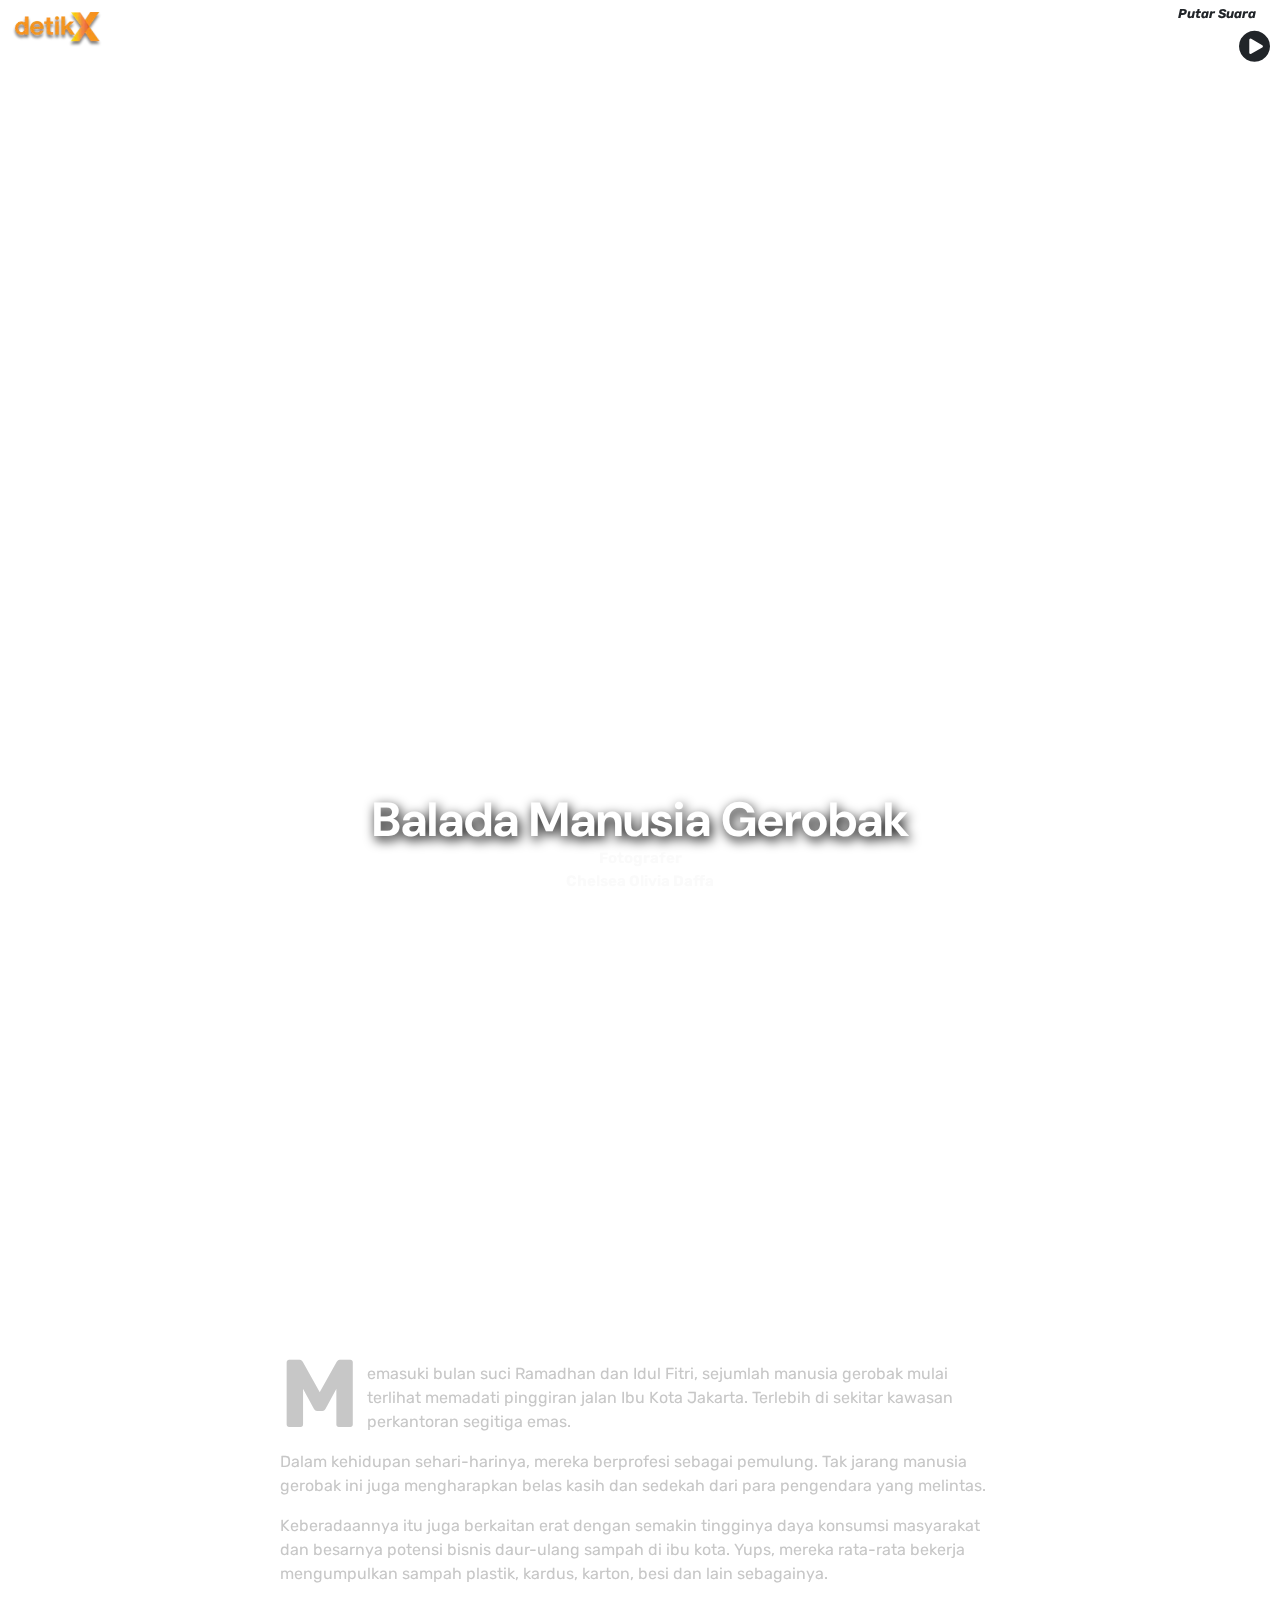
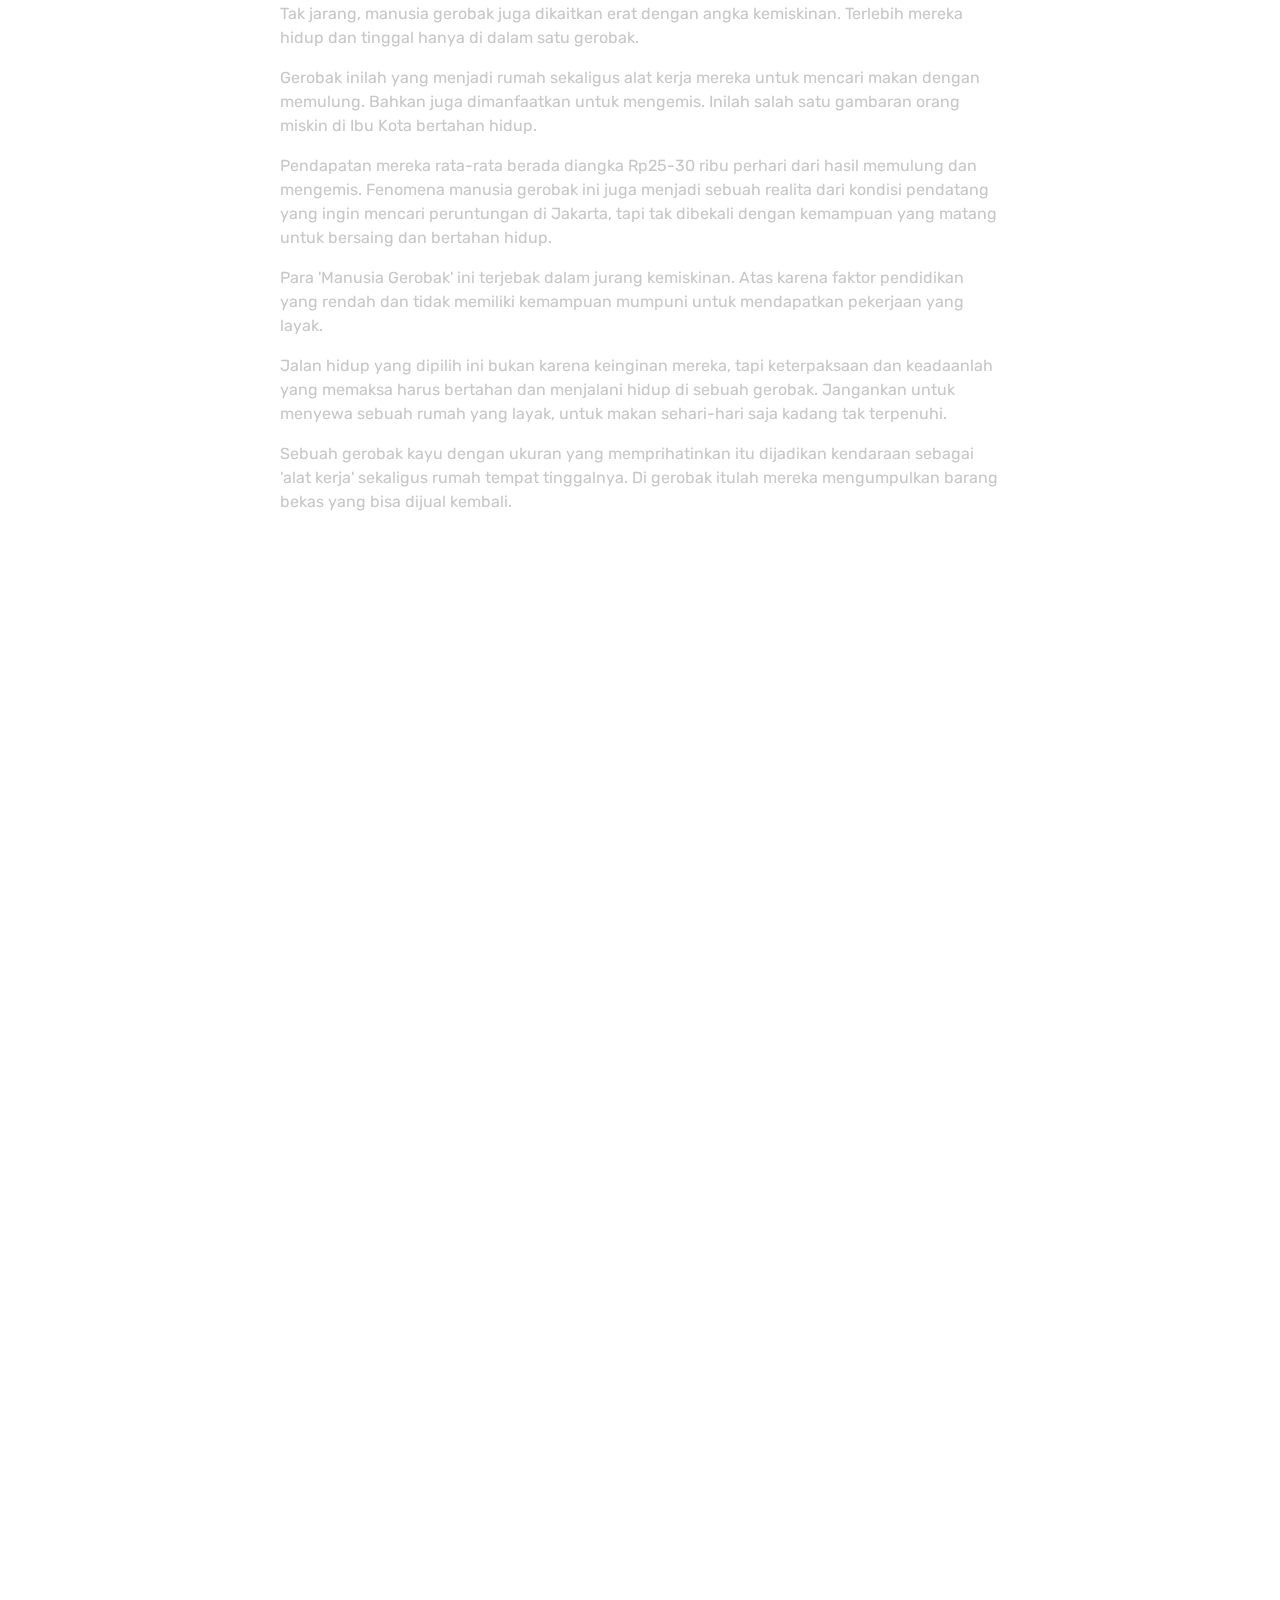
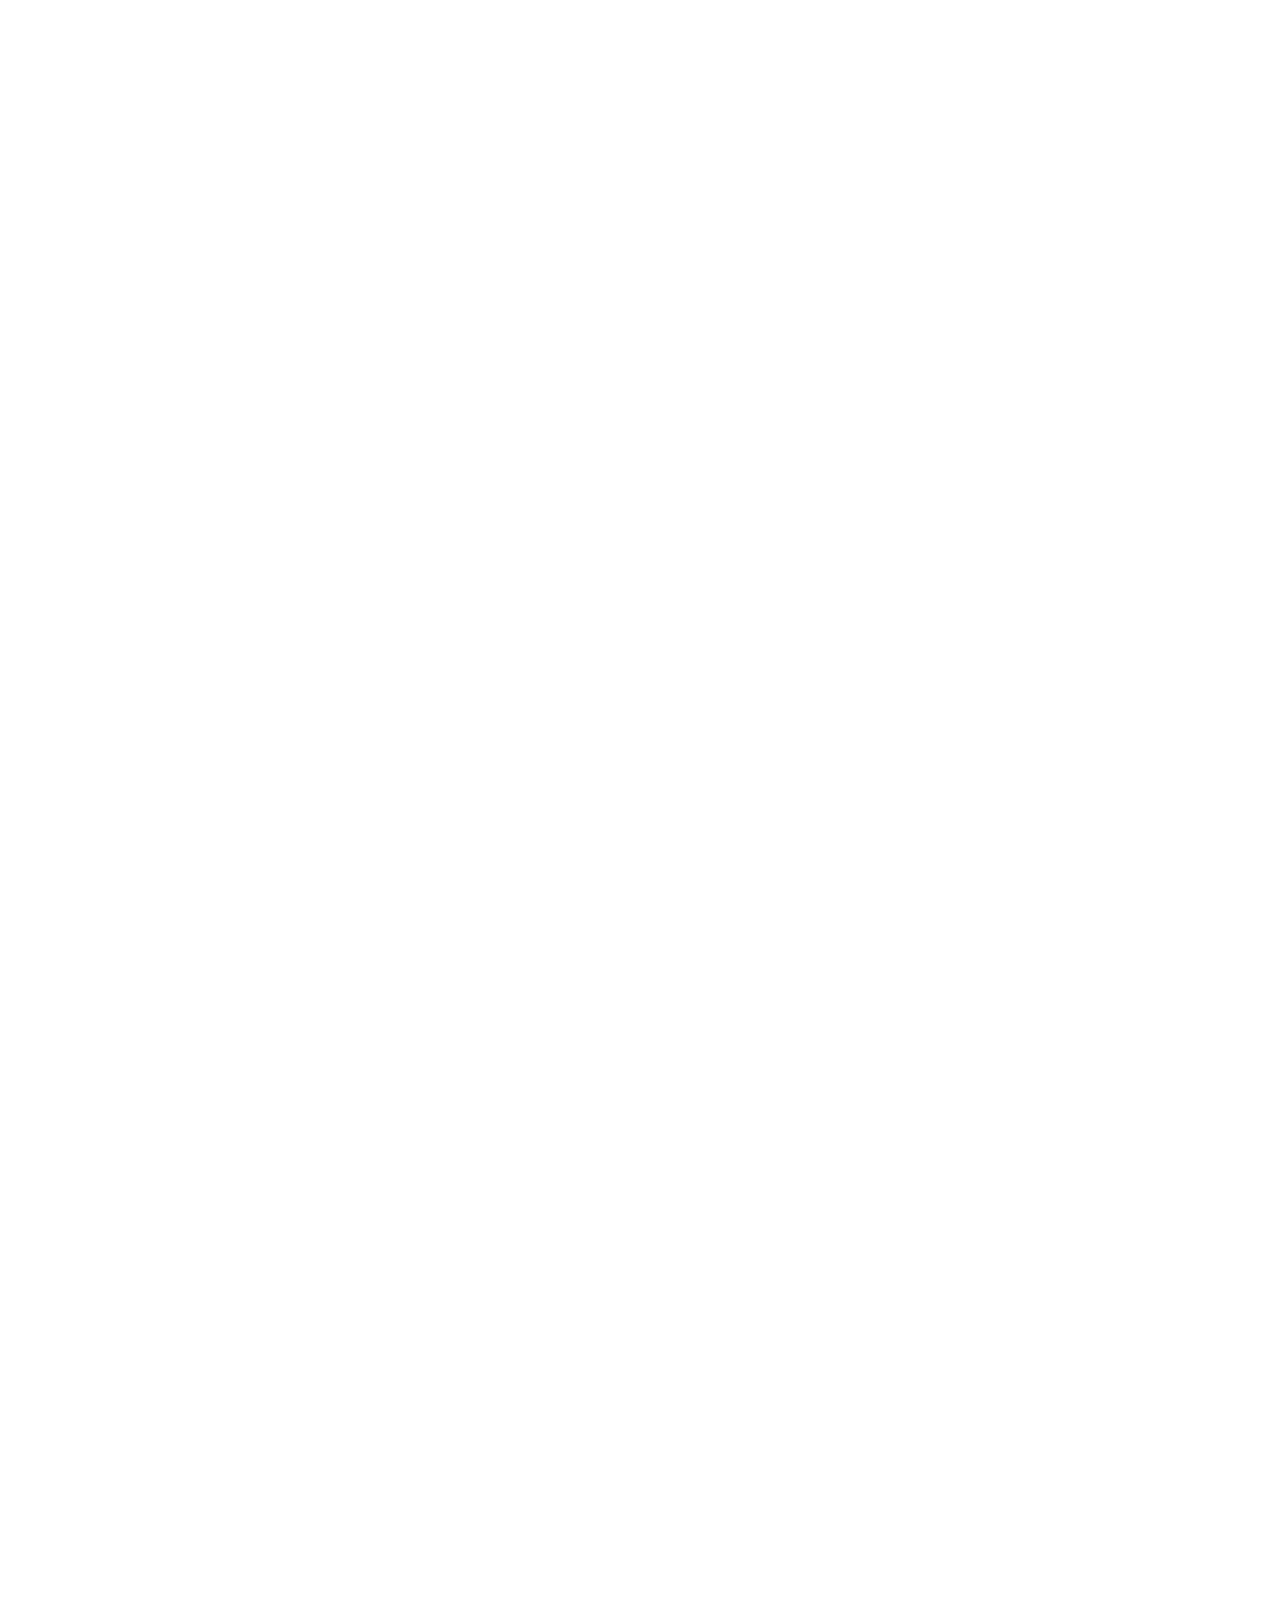
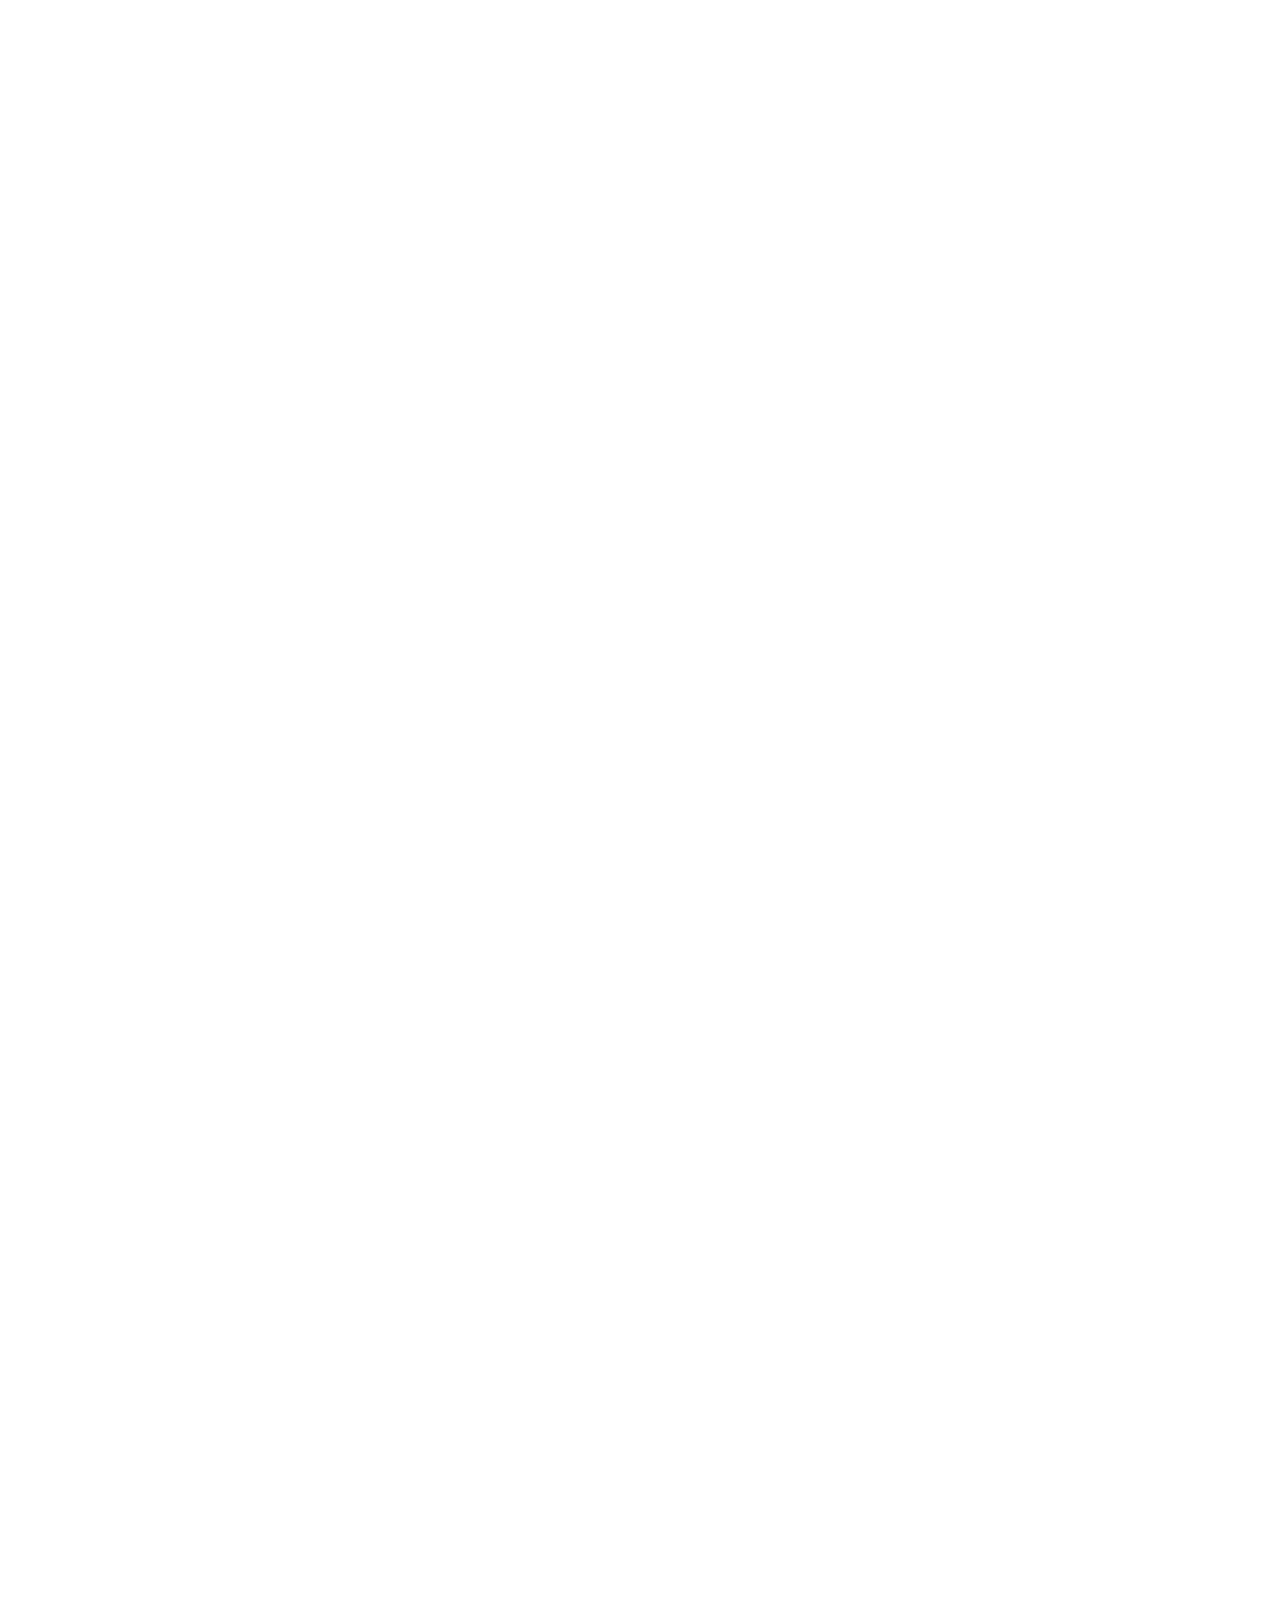
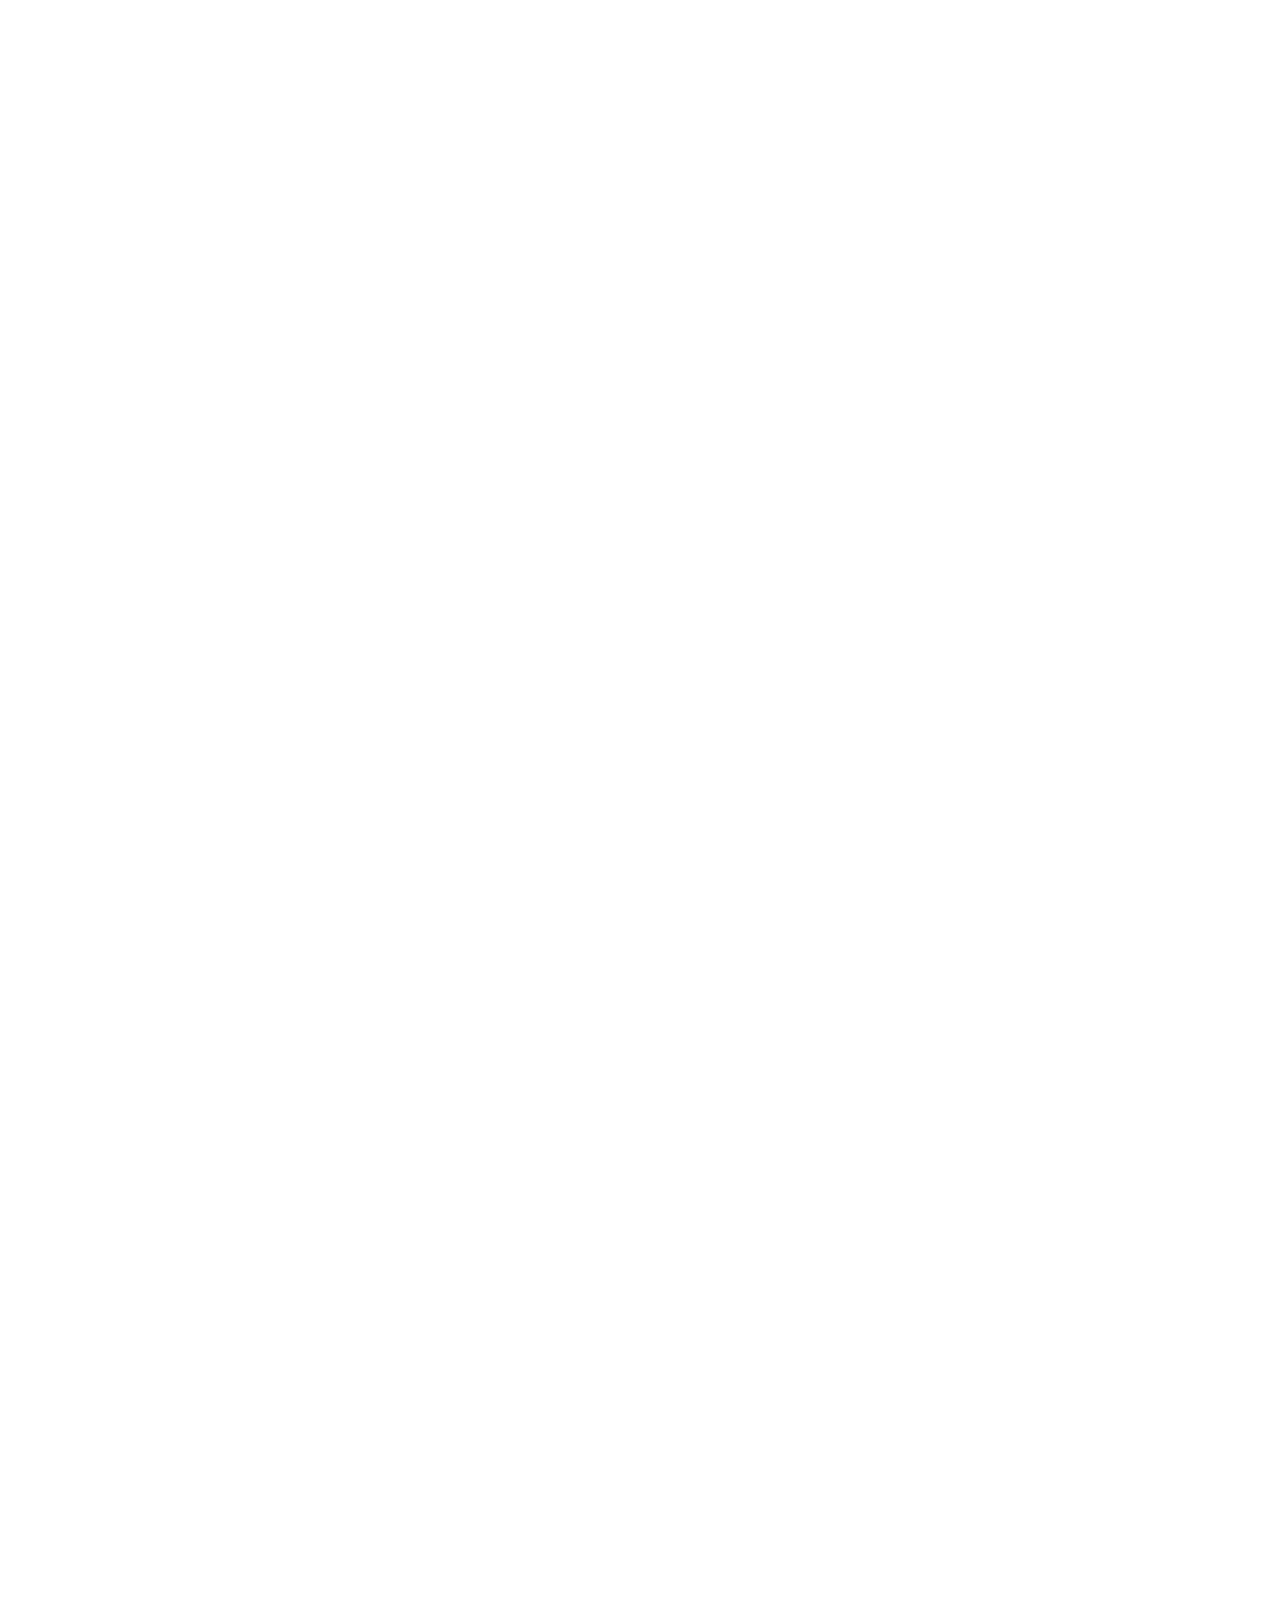
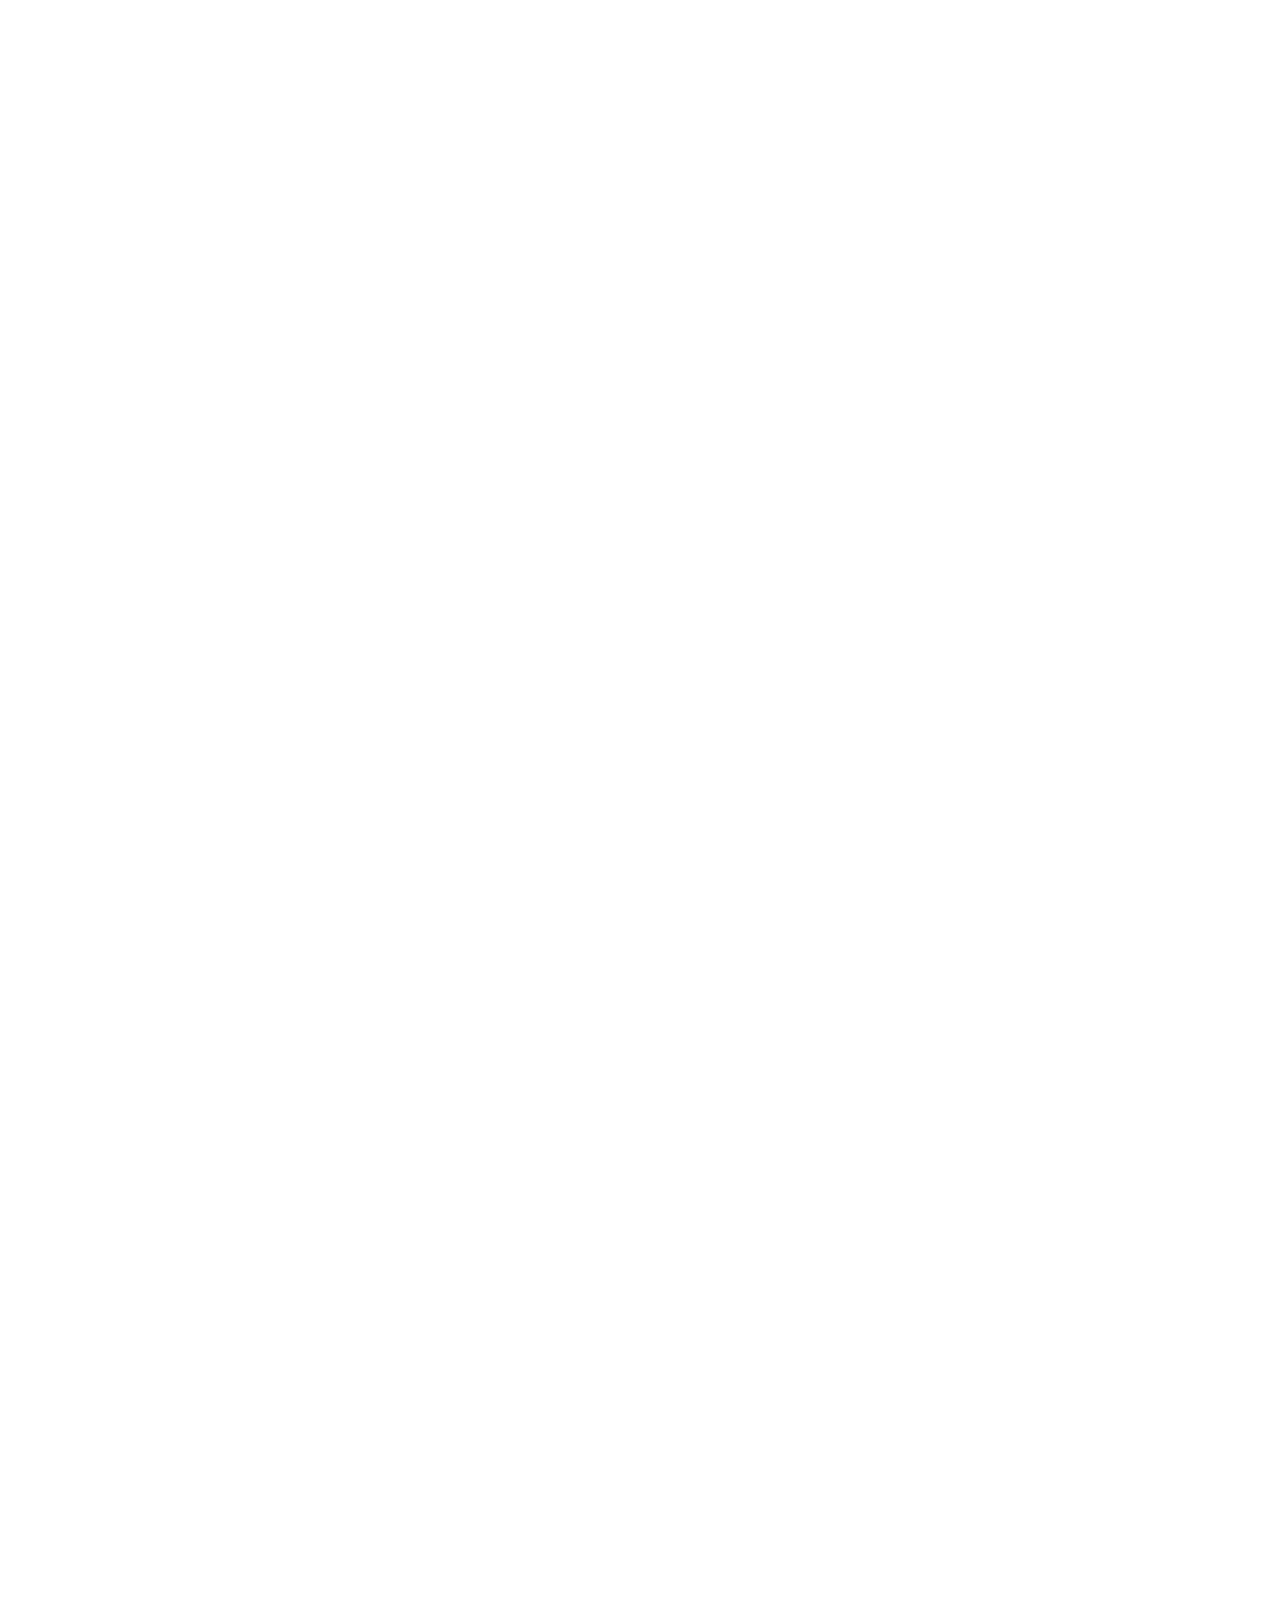
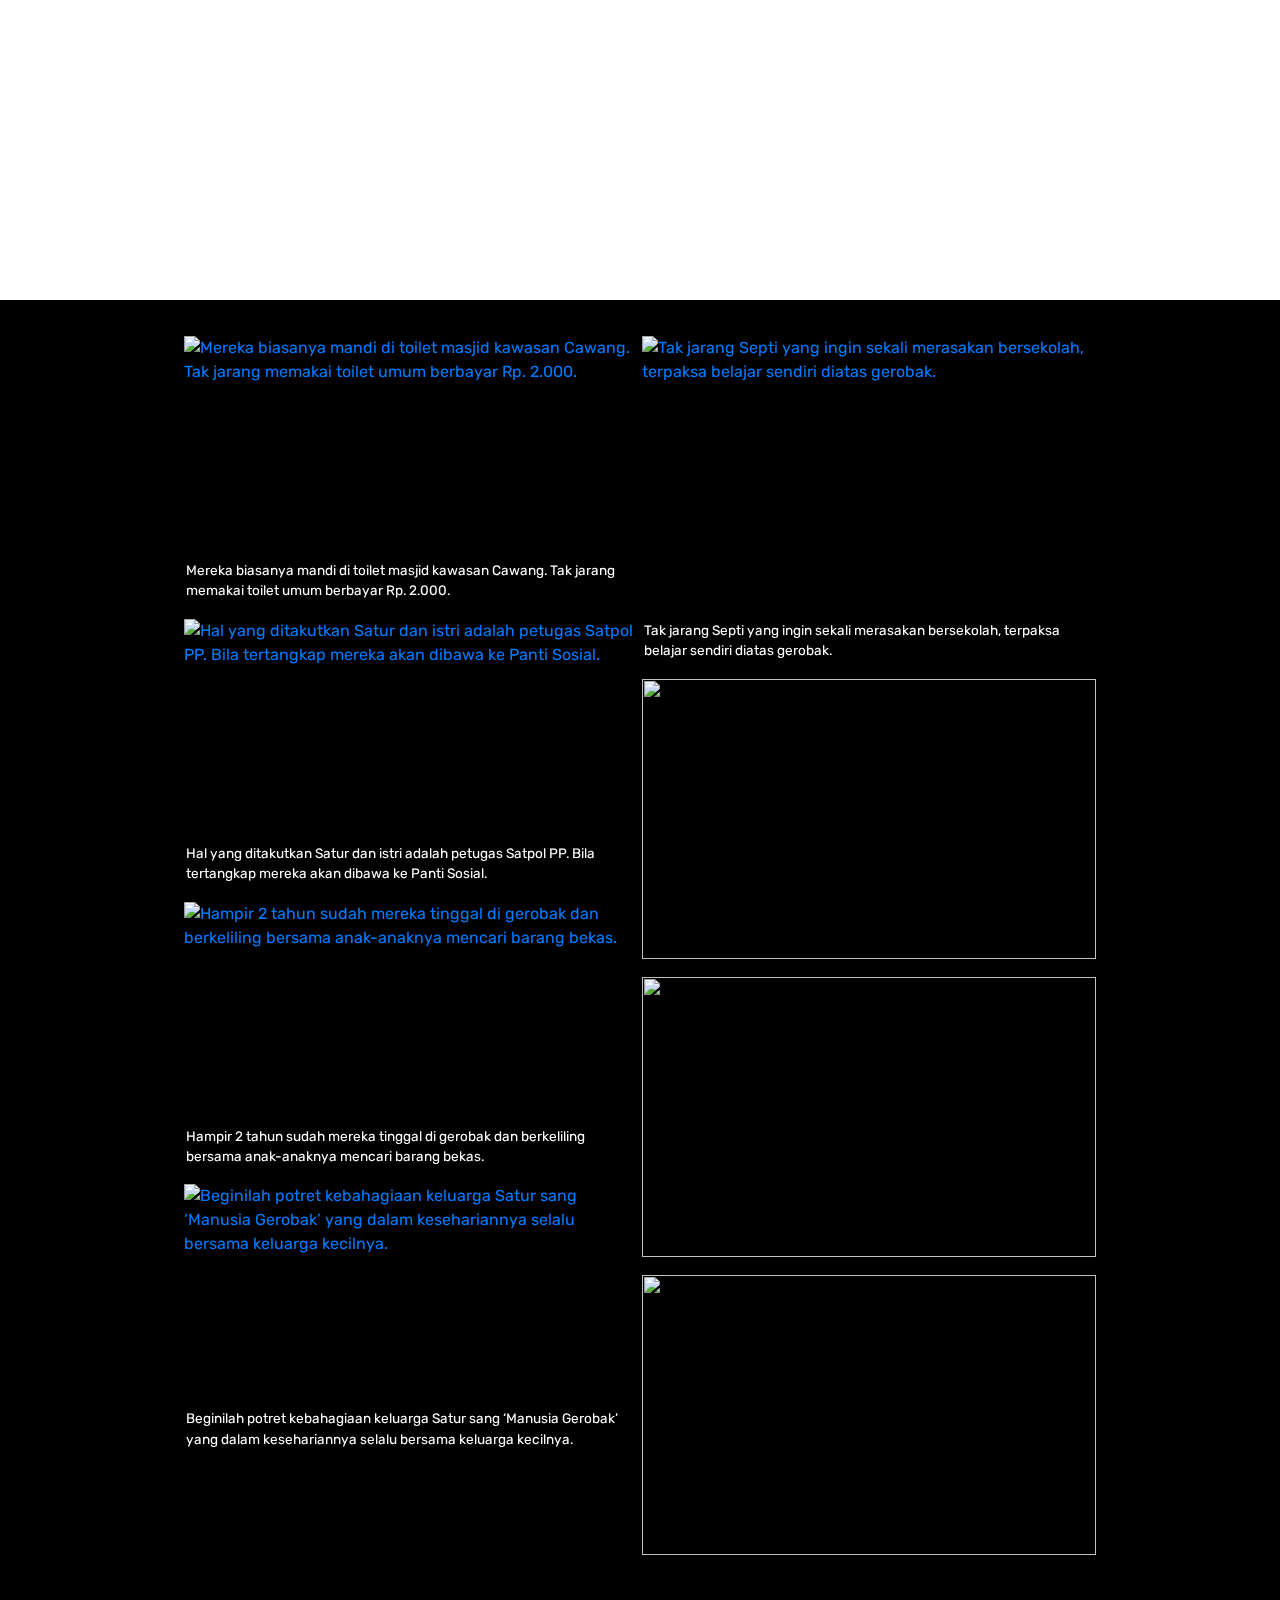
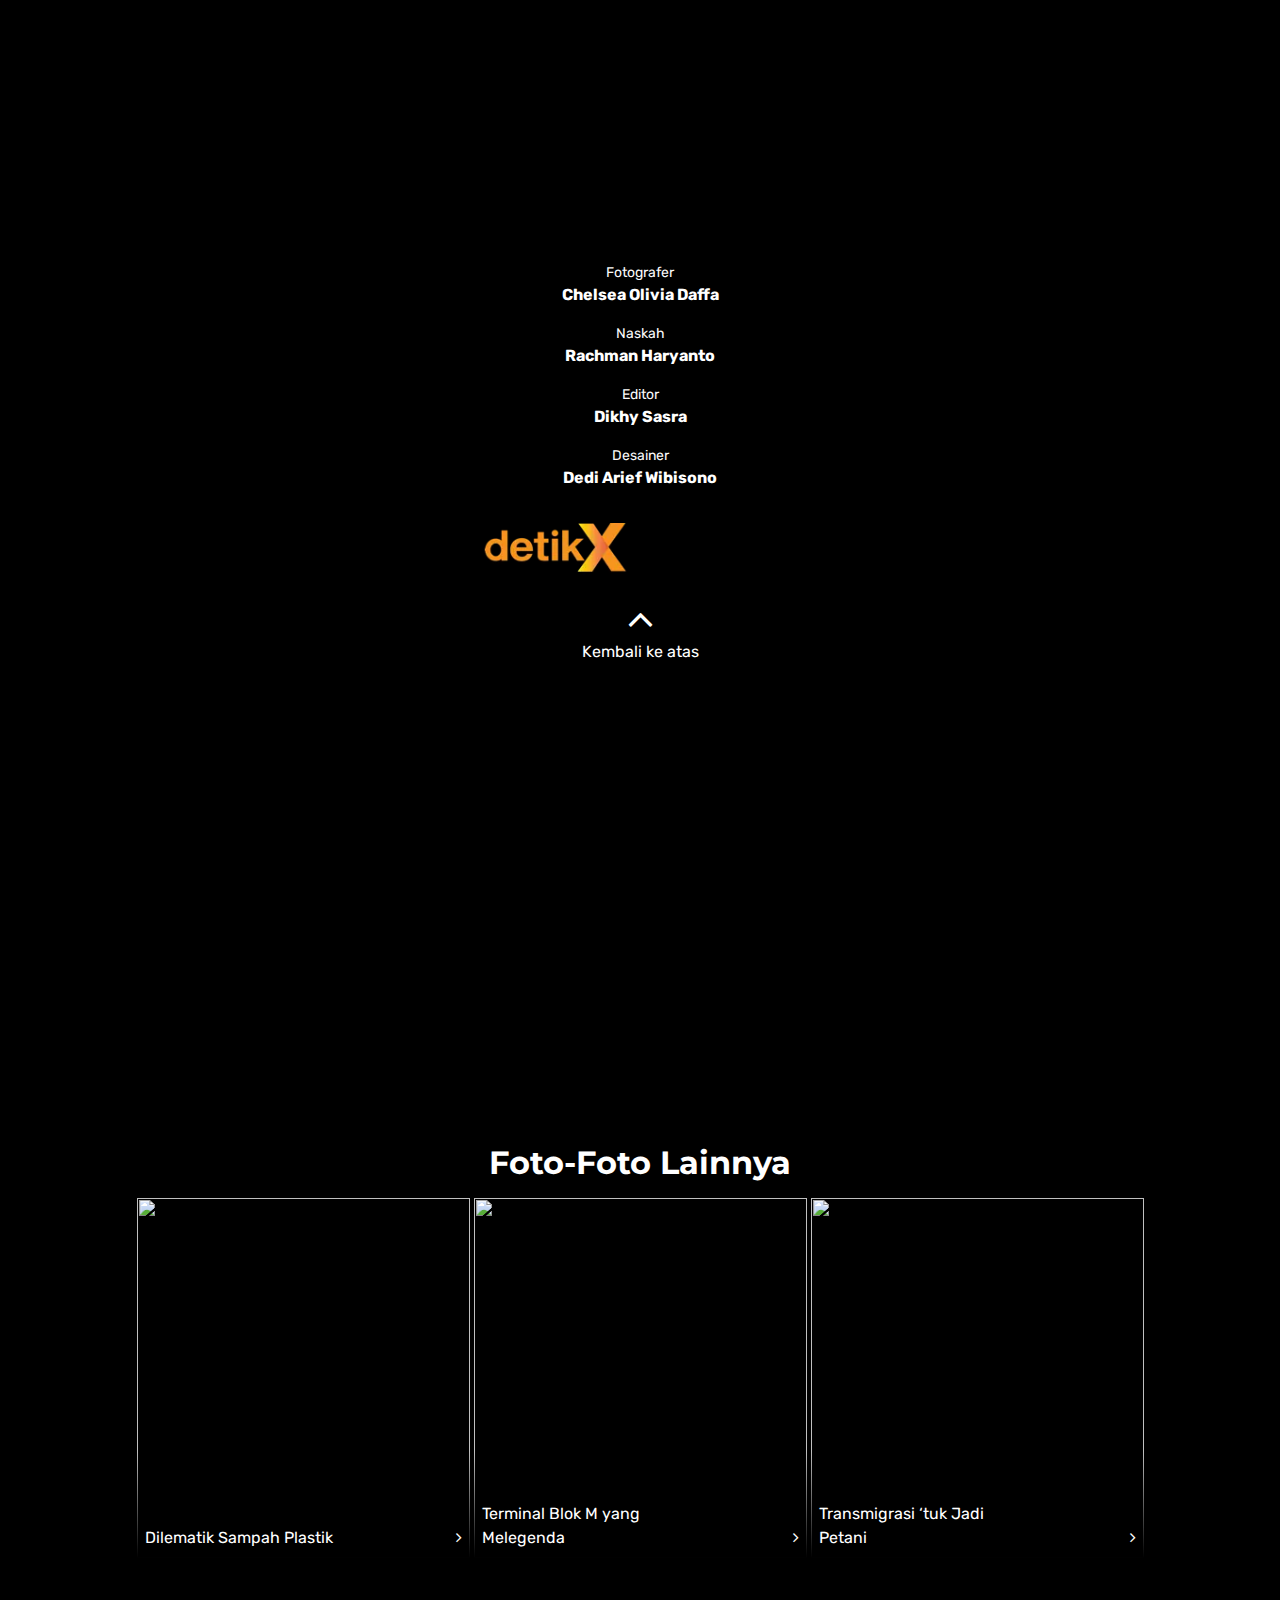
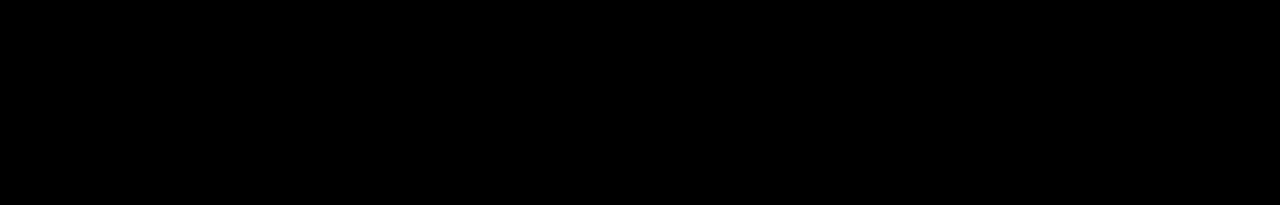
==== commit ddd7c41f: "sws" ====
--- a/index.html
+++ b/index.html
@@ -201,10 +201,10 @@
                                         <div class="imagev">
                                             <div class="imagev-all">
                                                 <div class="imagev-height__even">
-                                                    <a href="https://akcdn.detik.net.id/community/media/visual/2024/03/01/balada-manusia-gerobak-2-1.jpeg?w=1920" data-fancybox="gallery" data-caption="Mereka biasanya mandi di toilet masjid kawasan Cawang. Tak jarang memakai toilet umum berbayar Rp. 2.000. 
+                                                    <a href="https://akcdn.detik.net.id/community/media/visual/2024/03/22/kontrakan-seribu-pintu-8.jpeg?w=1920" data-fancybox="gallery" data-caption="Mereka biasanya mandi di toilet masjid kawasan Cawang. Tak jarang memakai toilet umum berbayar Rp. 2.000. 
 
                                                         ">
-                                                        <img src="https://akcdn.detik.net.id/community/media/visual/2024/03/01/balada-manusia-gerobak-2-1.jpeg?w=1920" alt="Mereka biasanya mandi di toilet masjid kawasan Cawang. Tak jarang memakai toilet umum berbayar Rp. 2.000. 
+                                                        <img src="https://akcdn.detik.net.id/community/media/visual/2024/03/22/kontrakan-seribu-pintu-8.jpeg?w=1920" alt="Mereka biasanya mandi di toilet masjid kawasan Cawang. Tak jarang memakai toilet umum berbayar Rp. 2.000. 
 
                                                             " title="Mereka biasanya mandi di toilet masjid kawasan Cawang. Tak jarang memakai toilet umum berbayar Rp. 2.000. 
 
@@ -217,13 +217,13 @@
                                             </div>
                                             <div class="imagev-all">
                                                 <div class="imagev-height__even">
-                                                    <a href="https://akcdn.detik.net.id/community/media/visual/2024/03/01/balada-manusia-gerobak-2-2.jpeg?w=1920" data-fancybox="gallery" data-caption="Hal yang ditakutkan Satur dan istri adalah petugas Satpol PP. Bila tertangkap mereka akan dibawa ke Panti Sosial. 
+                                                    <a href="https://akcdn.detik.net.id/community/media/visual/2024/03/22/kontrakan-seribu-pintu-9.jpeg?w=1920" data-fancybox="gallery" data-caption="Hal yang ditakutkan Satur dan istri adalah petugas Satpol PP. Bila tertangkap mereka akan dibawa ke Panti Sosial. 
 
 
 
 
 ">
-                                                        <img src="https://akcdn.detik.net.id/community/media/visual/2024/03/01/balada-manusia-gerobak-2-2.jpeg?w=1920" alt="Hal yang ditakutkan Satur dan istri adalah petugas Satpol PP. Bila tertangkap mereka akan dibawa ke Panti Sosial. 
+                                                        <img src="https://akcdn.detik.net.id/community/media/visual/2024/03/22/kontrakan-seribu-pintu-9.jpeg?w=1920" alt="Hal yang ditakutkan Satur dan istri adalah petugas Satpol PP. Bila tertangkap mereka akan dibawa ke Panti Sosial. 
 
 
 
@@ -242,11 +242,11 @@
                                             </div>
                                             <div class="image-all">
                                                 <div class="imagev-height__even">
-                                                    <a href="https://akcdn.detik.net.id/community/media/visual/2024/03/01/balada-manusia-gerobak-2-3.jpeg?w=1920" data-fancybox="gallery" data-caption="Hampir 2 tahun sudah mereka tinggal di gerobak dan berkeliling bersama anak-anaknya mencari barang bekas.
+                                                    <a href="https://akcdn.detik.net.id/community/media/visual/2024/03/22/kontrakan-seribu-pintu-indonesia.jpeg?w=1920" data-fancybox="gallery" data-caption="Hampir 2 tahun sudah mereka tinggal di gerobak dan berkeliling bersama anak-anaknya mencari barang bekas.
 
 
 ">
-                                                        <img src="https://akcdn.detik.net.id/community/media/visual/2024/03/01/balada-manusia-gerobak-2-3.jpeg?w=1920" alt="Hampir 2 tahun sudah mereka tinggal di gerobak dan berkeliling bersama anak-anaknya mencari barang bekas.
+                                                        <img src="https://akcdn.detik.net.id/community/media/visual/2024/03/22/kontrakan-seribu-pintu-indonesia.jpeg?w=1920" alt="Hampir 2 tahun sudah mereka tinggal di gerobak dan berkeliling bersama anak-anaknya mencari barang bekas.
 
                                                         " title="Hampir 2 tahun sudah mereka tinggal di gerobak dan berkeliling bersama anak-anaknya mencari barang bekas.
 
@@ -259,10 +259,10 @@
                                             </div>
                                             <div class="image-all">
                                                 <div class="imagev-height__even">
-                                                    <a href="https://akcdn.detik.net.id/community/media/visual/2024/03/01/balada-manusia-gerobak-2-4.jpeg?w=1920" data-fancybox="gallery" data-caption="Beginilah potret kebahagiaan keluarga Satur sang ‘Manusia Gerobak’ yang dalam kesehariannya selalu bersama keluarga kecilnya.
+                                                    <a href="https://akcdn.detik.net.id/community/media/visual/2024/03/22/kontrakan-seribu-pintu-indonesia-1.jpeg?w=1920" data-fancybox="gallery" data-caption="Beginilah potret kebahagiaan keluarga Satur sang ‘Manusia Gerobak’ yang dalam kesehariannya selalu bersama keluarga kecilnya.
 
                                                     ">
-                                                        <img src="https://akcdn.detik.net.id/community/media/visual/2024/03/01/balada-manusia-gerobak-2-4.jpeg?w=1920" alt="Beginilah potret kebahagiaan keluarga Satur sang ‘Manusia Gerobak’ yang dalam kesehariannya selalu bersama keluarga kecilnya.
+                                                        <img src="https://akcdn.detik.net.id/community/media/visual/2024/03/22/kontrakan-seribu-pintu-indonesia-1.jpeg?w=1920" alt="Beginilah potret kebahagiaan keluarga Satur sang ‘Manusia Gerobak’ yang dalam kesehariannya selalu bersama keluarga kecilnya.
 
                                                         " title="Beginilah potret kebahagiaan keluarga Satur sang ‘Manusia Gerobak’ yang dalam kesehariannya selalu bersama keluarga kecilnya.
 
@@ -277,10 +277,10 @@
                                         <div class="imagev">
                                             <div class="image-all">
                                                 <div class="imagev-height__odd">
-                                                    <a href="https://akcdn.detik.net.id/community/media/visual/2024/03/01/balada-manusia-gerobak-2-5.jpeg?w=1920" data-fancybox="gallery" data-caption="Tak jarang Septi yang ingin sekali merasakan bersekolah, terpaksa belajar sendiri diatas gerobak.
+                                                    <a href="https://akcdn.detik.net.id/community/media/visual/2024/03/22/kontrakan-seribu-pintu-indonesia-2.jpeg?w=1920" data-fancybox="gallery" data-caption="Tak jarang Septi yang ingin sekali merasakan bersekolah, terpaksa belajar sendiri diatas gerobak.
 
                                                     ">
-                                                        <img src="https://akcdn.detik.net.id/community/media/visual/2024/03/01/balada-manusia-gerobak-2-5.jpeg?w=1920" alt="Tak jarang Septi yang ingin sekali merasakan bersekolah, terpaksa belajar sendiri diatas gerobak.
+                                                        <img src="https://akcdn.detik.net.id/community/media/visual/2024/03/22/kontrakan-seribu-pintu-indonesia-2.jpeg?w=1920" alt="Tak jarang Septi yang ingin sekali merasakan bersekolah, terpaksa belajar sendiri diatas gerobak.
 
                                                         " title="Tak jarang Septi yang ingin sekali merasakan bersekolah, terpaksa belajar sendiri diatas gerobak.
 
@@ -293,16 +293,24 @@
                                             </div>
                                             <div class="image-all">
                                                 <div class="imagev-height__odd">
-                                                    <a href="https://akcdn.detik.net.id/community/media/visual/2024/03/01/balada-manusia-gerobak-2-6.jpeg?w=1920" data-fancybox="gallery" data-caption="">
-                                                        <img src="https://akcdn.detik.net.id/community/media/visual/2024/03/01/balada-manusia-gerobak-2-6.jpeg?w=1920" alt="" title="">
+                                                    <a href="https://akcdn.detik.net.id/community/media/visual/2024/03/22/kontrakan-seribu-pintu-indonesia-3.jpeg?w=1920" data-fancybox="gallery" data-caption="">
+                                                        <img src="https://akcdn.detik.net.id/community/media/visual/2024/03/22/kontrakan-seribu-pintu-indonesia-3.jpeg?w=1920" alt="" title="">
                                                     </a>
                                                 </div>
                                                 <div class="teks"></div>
                                             </div>
                                             <div class="image-all">
                                                 <div class="imagev-height__odd">
-                                                    <a href="https://akcdn.detik.net.id/community/media/visual/2024/03/01/balada-manusia-gerobak-2-7.jpeg?w=1920" data-fancybox="gallery" data-caption="">
-                                                        <img src="https://akcdn.detik.net.id/community/media/visual/2024/03/01/balada-manusia-gerobak-2-7.jpeg?w=1920" alt="" title=" ">
+                                                    <a href="https://akcdn.detik.net.id/community/media/visual/2024/03/22/kontrakan-seribu-pintu-indonesia-4.jpeg?w=1920" data-fancybox="gallery" data-caption="">
+                                                        <img src="https://akcdn.detik.net.id/community/media/visual/2024/03/22/kontrakan-seribu-pintu-indonesia-4.jpeg?w=1920" alt="" title=" ">
+                                                    </a>
+                                                </div>
+                                                <div class="teks"></div>
+                                            </div>
+                                            <div class="image-all">
+                                                <div class="imagev-height__odd">
+                                                    <a href="https://akcdn.detik.net.id/community/media/visual/2024/03/22/kontrakan-seribu-pintu-indonesia-5.jpeg?w=1920" data-fancybox="gallery" data-caption="">
+                                                        <img src="https://akcdn.detik.net.id/community/media/visual/2024/03/22/kontrakan-seribu-pintu-indonesia-5.jpeg?w=1920" alt="" title=" ">
                                                     </a>
                                                 </div>
                                                 <div class="teks"></div>
--- a/sass/style.css
+++ b/sass/style.css
@@ -1 +1,2 @@
-@import"https://fonts.googleapis.com/css2?family=DM+Sans&family=DM+Sans:wght@400;700&family=DM+Serif+Display&family=Quicksand&family=Rubik&family=Montserrat:wght@400;700&family=Paytone+One&family=Poppins:wght@400;600&display=swap";.galeri-detail{position:relative}.galeri-detail h1{font-size:3.5rem;font-weight:bold;font-family:"Montserrat";color:#fff;border-bottom:4px solid;text-shadow:2px 2px #000;width:fit-content;margin:0 auto 16px;padding-bottom:8px}@media screen and (max-width: 766px){.galeri-detail h1{font-size:2rem}}.galeri-detail::before{content:"";position:fixed;left:0;right:0;top:0;z-index:3;bottom:0}.galeri-detail::after{content:"";position:fixed;inset:0;opacity:.1;z-index:2}.galeri-detail .gallery{display:flex;padding:2px;transition:.3s}.galeri-detail .gallery .imagev{display:flex;flex-direction:column;width:50%}.galeri-detail .gallery .imagev .teks{font-size:.85rem;margin:4px 0 16px;padding:0 4px;color:#fff}@media screen and (max-width: 766px){.galeri-detail .gallery .imagev{width:50%}}.galeri-detail .gallery .imagev-height__odd{height:280px;margin:2px;position:relative}.galeri-detail .gallery .imagev-height__odd::before{content:"";position:absolute;top:8px;right:8px;background-size:contain;width:20px;height:20px;opacity:.5}@media screen and (max-width: 766px){.galeri-detail .gallery .imagev-height__odd::before{width:15px;height:15px}}.galeri-detail .gallery .imagev-height__odd img{width:100%;height:100%;object-fit:cover}.galeri-detail .gallery .imagev-height__odd .teks{position:absolute;bottom:0;left:0;right:0;height:100px;background:linear-gradient(to top, black, transparent)}.galeri-detail .gallery .imagev-height__even{margin:2px;height:220px;position:relative}.galeri-detail .gallery .imagev-height__even::before{content:"";position:absolute;top:8px;right:8px;background-size:contain;width:20px;height:20px;opacity:.5}@media screen and (max-width: 766px){.galeri-detail .gallery .imagev-height__even::before{width:15px;height:15px}}.galeri-detail .gallery .imagev-height__even img{width:100%;height:100%;object-fit:cover}.totop{position:relative;z-index:87}.banner{position:relative;z-index:65}.banner::before{content:"";position:absolute;bottom:0;left:0;right:0;height:15vh;background:linear-gradient(to top, black, transparent)}.banner .img{width:100%;height:100vh}.banner .img img{width:100%;height:100%;object-fit:cover}.help-width{margin:0 auto;width:720px;position:relative;z-index:33}@media screen and (max-width: 766px){.help-width{width:auto}}.mukodimah{padding:32px 0}.mukodimah p{color:#ececec}.firstletter::first-letter{float:left;font-weight:bold;margin-right:8px;font-size:60px;font-size:6rem;line-height:40px;line-height:4rem;height:4rem;text-transform:uppercase}main,body,div,p{font-family:"Rubik"}.background{margin:0 auto;text-align:center;display:block;height:100vh;position:relative;z-index:999}.background img{height:100%;width:100%;object-fit:contain}.section{display:block;min-height:100vh;position:relative}.section-text{padding:4px;max-width:320px;position:relative}@media screen and (max-width: 766px){.section-text{width:auto;padding:8px}}.section-text h2,.section-text h1{font-size:28px;margin-bottom:.5em;color:#fff;padding:0;font-weight:700;position:relative;z-index:4}.section-text p{color:#fff;position:relative;z-index:4;font-size:16px;margin-bottom:0}@media screen and (min-width: 1440px){.section-text p{font-size:20px}}@media screen and (max-width: 766px){.section-text p{font-size:12px;height:auto;overflow:hidden}}.countings{position:absolute;bottom:25px;z-index:80;color:#fff;transform:translate(-50%, 0%);left:50%;font-size:14px}@media screen and (min-width: 1440px){.countings{right:180px;position:absolute;bottom:57px;z-index:80;color:#fff;transform:initial;left:initial;font-size:22px}}@media screen and (max-width: 766px){.countings{position:absolute;bottom:25px;color:#fff;right:initial;z-index:80;font-size:14px;transform:translate(-50%, 0%);left:50%}}.information{position:absolute;bottom:10%;padding:8px 0;left:50%;transform:translate(-50%, 50%);color:#fff;z-index:99;font-size:12px;width:320px;text-align:center;background:rgba(0,0,0,.8)}@media screen and (min-width: 1440px){.information{font-size:16px}}@media screen and (max-width: 766px){.information{font-size:12px}}.section-img{position:relative;display:flex}.help-width{margin:0 auto;width:720px}@media screen and (max-width: 766px){.help-width{width:auto}}.helpx{width:100% !important;z-index:90;right:initial !important;transform:translate(-50%, -50%);left:50%;top:50%}@media screen and (max-width: 766px){.helpx{height:100%}}.helpx a{color:#c46424;font-weight:bold}@media screen and (max-width: 766px){.helpx{right:initial !important}}.helpx .section-text{margin:0 auto;max-width:90%;padding:4px;display:block}@media screen and (min-width: 1440px){.helpx .section-text{width:50%}}.helpx .section-text p{margin-bottom:16px}@media screen and (max-width: 766px){.helpx .section-text p{font-size:.9rem}}@media screen and (min-width: 1440px){.helpx .section-text p{font-size:20px;margin-bottom:16px}}@media screen and (max-width: 766px){.helpx .section-text{width:100%;right:initial !important}}.section-img-inner{height:100vh;position:fixed;left:0;width:100%;top:0;mix-blend-mode:multiply;background-size:cover;background-repeat:no-repeat;background-position:100% 100%;filter:blur(30px);opacity:0;transition:.6s ease,opacity .6s ease,background-position .8s ease}.section-img-inner.samp1{background-image:url("https://akcdn.detik.net.id/community/media/visual/2024/03/01/balada-manusia-gerobak.jpeg?w=1920");background-position:50% 100% !important}@media screen and (max-width: 766px){.section-img-inner.samp1{background-position:75% 100% !important}}.section-img-inner.samp2{background-image:url("https://akcdn.detik.net.id/community/media/visual/2024/03/01/balada-manusia-gerobak-1.jpeg?w=1920");background-position:50% 15% !important}@media screen and (max-width: 766px){.section-img-inner.samp2{background-position:35% 100% !important}}.section-img-inner.samp3{background-image:url("https://akcdn.detik.net.id/community/media/visual/2024/03/01/balada-manusia-gerobak-2.jpeg?w=1920")}@media screen and (max-width: 766px){.section-img-inner.samp3{background-position:30% 50% !important}}.section-img-inner.samp33{background:#000;background-position:50% 0 !important}.section-img-inner.samp4{background-image:url("https://akcdn.detik.net.id/community/media/visual/2024/03/01/balada-manusia-gerobak-3.jpeg?w=1920");background-position:50% 0 !important}@media screen and (max-width: 766px){.section-img-inner.samp4{background-position:25% 100% !important}}.section-img-inner.samp5{background-image:url("https://akcdn.detik.net.id/community/media/visual/2024/03/01/balada-manusia-gerobak-4.jpeg?w=1920")}@media screen and (max-width: 766px){.section-img-inner.samp5{background-position:70% 50% !important}}.section-img-inner.samp6{background-position:50% 12%;background-image:url("https://akcdn.detik.net.id/community/media/visual/2024/03/01/balada-manusia-gerobak-5.jpeg?w=1920")}@media screen and (max-width: 766px){.section-img-inner.samp6{background-position:0% 12% !important}}.section-img-inner.samp7{background-image:url("https://akcdn.detik.net.id/community/media/visual/2024/03/01/balada-manusia-gerobak-6.jpeg?w=1920")}@media screen and (max-width: 766px){.section-img-inner.samp7{background-position:60% 50% !important}}.section-img-inner.samp8{background-image:url("https://akcdn.detik.net.id/community/media/visual/2024/03/01/balada-manusia-gerobak-7.jpeg?w=1920");background-position:75% 5% !important}@media screen and (max-width: 766px){.section-img-inner.samp8{background-position:50% 5% !important}}.section-img-inner.samp9{background-image:url("https://akcdn.detik.net.id/community/media/visual/2024/03/01/balada-manusia-gerobak-8.jpeg?w=1920")}@media screen and (max-width: 766px){.section-img-inner.samp9{background-position:20% 5% !important}}.section-img-inner.samp10{background-image:url("https://akcdn.detik.net.id/community/media/visual/2023/09/01/lrt-beroperasi-9.jpeg?w=1920")}@media screen and (max-width: 766px){.section-img-inner.samp10{background-position:50% 5% !important}}.section-img-inner.samp11{background-image:url("https://akcdn.detik.net.id/community/media/visual/2023/06/15/penjaga-palang-pintu-rel-kereta-api-krl-10.jpeg?w=1080")}.section-img-inner.samp12{background-image:url("../img/12.jpg")}.section-img-inner.samp13{background-image:url("../img/13.jpg")}.section-img-inner.samp14{background-image:url("../img/14.jpg")}.section-img-inner.samp15{background-image:url("../img/15.jpg")}.section-img-inner.samp16{background-image:url("../img/16.jpg")}.fancybox-bg{background:#000 !important}.section-body{display:block;align-items:center;margin-left:auto;order:2;position:absolute;margin-right:16px;width:auto;right:16px;bottom:16px}.section-body.leftx{right:auto;left:16px}@media screen and (max-width: 766px){.section-body{width:50%;right:0}}.close-info{position:absolute;top:-16px;right:-8px;background:#fff;color:#000;width:28px;height:28px;border-radius:50%;cursor:pointer;font-size:18px;transition:.3s}@media screen and (min-width: 1440px){.close-info i{font-size:22px;padding-top:2px}}.close-info:hover{background:#ccc}.slick-dotted.slick-slider{margin-bottom:0}.section-body-text{padding:5vw}.section.active .section-img-inner{opacity:1;background-position:50% 50%;filter:blur(0)}.no-fade{position:relative;z-index:49;height:100vh}.no-fade .full-page{position:relative;width:100%}.no-fade .full-page .image{height:100vh}.no-fade .full-page .image img{width:100%;height:100%;object-fit:cover}.no-fade .full-page .content{position:absolute;bottom:116px;right:24px;color:#fff;z-index:99;background:rgba(0,0,0,.6);max-width:320px;font-size:14px;padding:4px}@media screen and (max-width: 766px){.no-fade .full-page .content{bottom:74px;width:fit-content}}@media screen and (min-width: 1440px){.no-fade .full-page .content{bottom:116px;font-size:20px}}.no-fade .full-page .content.leftx{text-align:left;right:initial;left:24px}.credit{background:#000;padding:32px 0;min-height:100vh;position:relative;z-index:102;color:#fff;display:flex;justify-content:center;align-items:center}@media screen and (max-width: 766px){.credit{min-height:50vh}}.credit.d-block{height:100% !important}.credit .alls{display:block;margin:0 auto;text-align:center}.credit .font-std{font-size:2rem !important}@media screen and (max-width: 766px){.credit .font-std{font-size:16px !important}}.credit .thumb{width:30%;margin:8px 0px;height:360px;display:inline-block;position:relative;margin-bottom:8px}@media screen and (min-width: 1800px){.credit .thumb{width:30%;height:420px}}@media screen and (max-width: 766px){.credit .thumb{width:80%;margin:0 auto;height:300px;position:relative;margin-bottom:8px}}.credit .thumb .image{width:100%;height:100%}.credit .thumb .image img{width:100%;height:100%;object-fit:cover}.credit .thumb .ceki{position:absolute;bottom:0;height:30%;right:0;left:0;z-index:9;background:linear-gradient(to top, black, transparent);transition:.2s}.credit .thumb .ceki:hover{opacity:.4}.credit .thumb .namax{position:absolute;left:8px;bottom:8px;width:60%;text-align:left;font-size:16px;color:#fff}@media screen and (max-width: 766px){.credit .thumb .namax{font-size:12px;width:45%}}.credit .thumb .fax{position:absolute;right:8px;bottom:8px;color:#fff;font-size:16px}.credit .detikx{width:120px !important}.credit a:hover{text-decoration:none !important}.credit .padding{padding:8px}.credit .kotak{position:absolute;left:0;top:0;right:0;bottom:0}.credit h2{padding:8px}.credit .jobdesc{color:#fafafa;margin-top:16px;font-size:14px}.credit .naming{font-size:16px;color:#fff;font-weight:bold}.credit h2{font-weight:700;position:relative;z-index:9}.credit img{position:relative;z-index:9}.logo-detik{position:fixed;left:12px;top:12px;z-index:999;width:90px}.logo-detik img{width:100%;height:100%;object-fit:contain}@media screen and (max-width: 766px){.logo-detik{top:12px;width:80px}}#nav{display:none !important}.footer{z-index:999 !important}.logo-detik-footer{width:150px;height:auto;position:relative;z-index:999}.logo-detik-footer img{width:100%;height:100%;object-fit:contain}@media screen and (max-width: 766px){.logo-detik-footer{width:150px}}.isdesktop{display:block}@media screen and (max-width: 766px){.isdesktop{display:none}}.ismobile{display:none}@media screen and (max-width: 766px){.ismobile{display:block}}.order{order:-1;margin-left:16px}@media screen and (max-width: 766px){.order{margin-left:0}}.btn-modal{background:rgba(255,255,255,.5);position:relative;z-index:99;font-weight:700;cursor:pointer}.btn-modal:focus,.btn-modal:hover{box-shadow:none;background:rgba(0,0,0,.5);color:#fff}.sticky{position:fixed !important;top:20px;z-index:99;width:100%;right:0}@media screen and (max-width: 766px){.sticky{top:40px}}#play-button{position:relative}#play-button .teks{position:absolute;right:24px;top:-16px;font-style:italic;font-weight:bold;background:rgba(255,255,255,.5)}@media screen and (max-width: 766px){#play-button .teks{display:none}}.play-button{width:36px;height:36px;background:#fff;margin:8px;cursor:pointer;padding:0px;border-radius:50%;text-align:center;position:absolute;right:0;z-index:999}@media screen and (max-width: 766px){.play-button{top:-40px;right:-8px}}.play-button i{font-size:36px;transition:.3s}.play-button i:hover,.play-button i:focus,.play-button i:active{color:#2b88b4}.alls{display:none}@media screen and (max-width: 739px){.alls{display:block}}.alls__text{position:absolute;left:50%;top:54px;color:#fff;font-size:12px;transform:translate(-50%, 50%);text-align:center}.phones{position:absolute;left:50%;color:#fff;top:32px;animation:rotate 1.5s ease-in-out infinite alternate}@keyframes rotate{0%{-webkit-transform:rotate(0deg)}20%{-webkit-transform:rotate(30deg)}25%{-webkit-transform:rotate(40deg)}45%{-webkit-transform:rotate(90deg)}50%{-webkit-transform:rotate(90deg)}70%{-webkit-transform:rotate(70deg)}75%{-webkit-transform:rotate(30deg)}100%{-webkit-transform:rotate(0deg)}}.containerx{width:800vw;height:100vh;display:flex;flex-wrap:nowrap;z-index:33}.panel{width:100%;height:100vh;background-size:cover;position:relative}.panel .descr{position:absolute;right:5vw;bottom:5vh;padding:4px;color:#fff;max-width:320px;background:rgba(0,0,0,.5)}@media screen and (max-width: 766px){.panel .descr{background:rgba(0,0,0,.5);width:50vw;font-size:11px}}.panel .descr.rightxz{right:initial !important;left:5vw}.panel img{width:100%;height:100%;object-fit:cover}.red{background-image:url("../img/10.jpg")}@media screen and (max-width: 766px){.red{background-position:74% 50%}}.blue{background-image:url("../img/9.jpg")}@media screen and (max-width: 766px){.blue{background-position:45% 0}}.orange{background-image:url("../img/11.jpg")}.purple{background-image:url("../img/12.jpg")}@media screen and (max-width: 766px){.purple{background-position:30% 0}}.gb-13{background-image:url("../img/13.jpg")}@media screen and (max-width: 766px){.gb-13{background-position:35% 0}}.gb-14{background-image:url("../img/14.jpg")}@media screen and (max-width: 766px){.gb-14{background-position:35% 0}}.gb-15{background-image:url("../img/15.jpg")}@media screen and (max-width: 766px){.gb-15{background-position:40% 0%}}.gb-16{background-image:url("../img/16.jpg")}@media screen and (max-width: 766px){.gb-16{background-position:20% 0}}.blacks{background:#000;padding:32px 0;min-height:100vh;position:relative;z-index:99}.blacks .lala{position:absolute;left:50%;top:50%;transform:translate(-50%, -50%)}@media screen and (max-width: 766px){.blacks .lala{width:85%}}.blacks p{color:#fff}@media screen and (max-width: 766px){.blacks p{font-size:14px}}.cont-right{float:right;text-align:end;width:fit-content !important}.pertama{min-height:200vh}@media screen and (max-width: 766px){.pertama{min-height:180vh;margin-top:30vh}}@media screen and (min-device-width: 700px)and (max-device-width: 799px){.pertama{margin-top:50vh}}@media screen and (min-device-width: 800px)and (max-device-width: 900px){.pertama{min-height:200vh}}.pertama p{color:#c7c7c7}#tops{width:fit-content;margin:0 auto}#tops:hover{transition:.3s;color:orange}.min-auto{min-height:30vh !important}@media screen and (max-width: 768px){.min-auto{min-height:20vh !important}}.credit-points{position:absolute;left:50%;width:100%;bottom:0;transform:translate(-50%, -50%)}.credit-points .info_{position:absolute;display:block;bottom:15%;left:50%;color:#fff;z-index:999;margin:0 auto;transform:translate(-50%, -100%);width:100%}@media screen and (min-width: 1440px){.credit-points .info_{bottom:17%}}@media screen and (max-width: 766px){.credit-points .info_{position:absolute;display:block;bottom:15%;left:50%;color:#fff;z-index:999;margin:0 auto;transform:translate(-50%, -200%);width:75%}}@media screen and (max-width: 739px){.credit-points .info_{width:100%;margin-bottom:12px;bottom:15%}}.credit-points .info_ h2{font-weight:bold;font-size:3rem;filter:drop-shadow(2px 4px 6px black);text-align:center;line-height:2.7rem;font-family:"DM Sans"}@media screen and (min-width: 1440px){.credit-points .info_ h2{font-size:45px}}@media screen and (min-device-width: 700px)and (max-device-width: 860px){.credit-points .info_ h2{font-size:1.8rem;line-height:1.8rem}}@media screen and (max-width: 766px){.credit-points .info_ h2{font-size:1.7rem;line-height:1.7rem;margin:0 8px;text-align:center}}.credit-points .creator{position:absolute;left:50%;bottom:0;transform:translate(-50%, 0%);width:auto;text-align:center;color:#fafafa;font-weight:bold;padding:8px;z-index:999}@media screen and (min-width: 1440px){.credit-points .creator{transform:translate(-50%, -15%)}}@media screen and (max-width: 766px){.credit-points .creator{transform:translate(-50%, 0%)}}.credit-points .creator span,.credit-points .creator div{font-size:15px}@media screen and (min-width: 1440px){.credit-points .creator span,.credit-points .creator div{font-size:18px}}@media screen and (max-width: 766px){.credit-points .creator span,.credit-points .creator div{font-size:14px}}/*# sourceMappingURL=style.css.map */
+@import url("https://fonts.googleapis.com/css2?family=DM+Sans&family=DM+Sans:wght@400;700&family=DM+Serif+Display&family=Quicksand&family=Rubik&family=Montserrat:wght@400;700&family=Paytone+One&family=Poppins:wght@400;600&display=swap");.galeri-detail{position:relative}.galeri-detail h1{font-size:3.5rem;font-weight:bold;font-family:'Montserrat';color:white;border-bottom:4px solid;text-shadow:2px 2px black;width:fit-content;margin:0 auto 16px;padding-bottom:8px}@media screen and (max-width: 766px){.galeri-detail h1{font-size:2rem}}.galeri-detail::before{content:"";position:fixed;left:0;right:0;top:0;z-index:3;bottom:0}.galeri-detail::after{content:"";position:fixed;inset:0;opacity:.1;z-index:2}.galeri-detail .gallery{display:flex;padding:2px;transition:.3s}.galeri-detail .gallery .imagev{display:flex;flex-direction:column;width:50%}.galeri-detail .gallery .imagev .teks{font-size:.85rem;margin:4px 0 16px;padding:0 4px;color:white}@media screen and (max-width: 766px){.galeri-detail .gallery .imagev{width:50%}}.galeri-detail .gallery .imagev-height__odd{height:280px;margin:2px;position:relative}.galeri-detail .gallery .imagev-height__odd::before{content:"";position:absolute;top:8px;right:8px;background-size:contain;width:20px;height:20px;opacity:.5}@media screen and (max-width: 766px){.galeri-detail .gallery .imagev-height__odd::before{width:15px;height:15px}}.galeri-detail .gallery .imagev-height__odd img{width:100%;height:100%;object-fit:cover}.galeri-detail .gallery .imagev-height__odd .teks{position:absolute;bottom:0;left:0;right:0;height:100px;background:linear-gradient(to top, #000, transparent)}.galeri-detail .gallery .imagev-height__even{margin:2px;height:220px;position:relative}.galeri-detail .gallery .imagev-height__even::before{content:"";position:absolute;top:8px;right:8px;background-size:contain;width:20px;height:20px;opacity:.5}@media screen and (max-width: 766px){.galeri-detail .gallery .imagev-height__even::before{width:15px;height:15px}}.galeri-detail .gallery .imagev-height__even img{width:100%;height:100%;object-fit:cover}.totop{position:relative;z-index:87}.banner{position:relative;z-index:65}.banner::before{content:"";position:absolute;bottom:0;left:0;right:0;height:15vh;background:linear-gradient(to top, #000, transparent)}.banner .img{width:100%;height:100vh}.banner .img img{width:100%;height:100%;object-fit:cover}.help-width{margin:0 auto;width:720px;position:relative;z-index:33}@media screen and (max-width: 766px){.help-width{width:auto}}.mukodimah{padding:32px 0}.mukodimah p{color:#ececec}.firstletter::first-letter{float:left;font-weight:bold;margin-right:8px;font-size:60px;font-size:6rem;line-height:40px;line-height:4rem;height:4rem;text-transform:uppercase}main,body,div,p{font-family:"Rubik"}.background{margin:0 auto;text-align:center;display:block;height:100vh;position:relative;z-index:999}.background img{height:100%;width:100%;object-fit:contain}.section{display:block;min-height:100vh;position:relative}.section-text{padding:4px;max-width:320px;position:relative}@media screen and (max-width: 766px){.section-text{width:auto;padding:8px}}.section-text h2,.section-text h1{font-size:28px;margin-bottom:0.5em;color:white;padding:0;font-weight:700;position:relative;z-index:4}.section-text p{color:white;position:relative;z-index:4;font-size:16px;margin-bottom:0}@media screen and (min-width: 1440px){.section-text p{font-size:20px}}@media screen and (max-width: 766px){.section-text p{font-size:12px;height:auto;overflow:hidden}}.countings{position:absolute;bottom:25px;z-index:80;color:white;transform:translate(-50%, 0%);left:50%;font-size:14px}@media screen and (min-width: 1440px){.countings{right:180px;position:absolute;bottom:57px;z-index:80;color:#fff;transform:initial;left:initial;font-size:22px}}@media screen and (max-width: 766px){.countings{position:absolute;bottom:25px;color:white;right:initial;z-index:80;font-size:14px;transform:translate(-50%, 0%);left:50%}}.information{position:absolute;bottom:10%;padding:8px 0;left:50%;transform:translate(-50%, 50%);color:white;z-index:99;font-size:12px;width:320px;text-align:center;background:rgba(0,0,0,0.8)}@media screen and (min-width: 1440px){.information{font-size:16px}}@media screen and (max-width: 766px){.information{font-size:12px}}.section-img{position:relative;display:flex}.help-width{margin:0 auto;width:720px}@media screen and (max-width: 766px){.help-width{width:auto}}.helpx{width:100% !important;z-index:90;right:initial !important;transform:translate(-50%, -50%);left:50%;top:50%}@media screen and (max-width: 766px){.helpx{height:100%}}.helpx a{color:#c46424;font-weight:bold}@media screen and (max-width: 766px){.helpx{right:initial !important}}.helpx .section-text{margin:0 auto;max-width:90%;padding:4px;display:block}@media screen and (min-width: 1440px){.helpx .section-text{width:50%}}.helpx .section-text p{margin-bottom:16px}@media screen and (max-width: 766px){.helpx .section-text p{font-size:0.9rem}}@media screen and (min-width: 1440px){.helpx .section-text p{font-size:20px;margin-bottom:16px}}@media screen and (max-width: 766px){.helpx .section-text{width:100%;right:initial !important}}.section-img-inner{height:100vh;position:fixed;left:0;width:100%;top:0;mix-blend-mode:multiply;background-size:cover;background-repeat:no-repeat;background-position:100% 100%;filter:blur(30px);opacity:0;transition:0.6s ease, opacity 0.6s ease, background-position 0.8s ease}.section-img-inner.samp1{background-image:url("https://akcdn.detik.net.id/community/media/visual/2024/03/22/kontrakan-seribu-pintu.jpeg?w=1920");background-position:50% 100% !important}@media screen and (max-width: 766px){.section-img-inner.samp1{background-position:75% 100% !important}}.section-img-inner.samp2{background-image:url("https://akcdn.detik.net.id/community/media/visual/2024/03/22/kontrakan-seribu-pintu-1.jpeg?w=1920");background-position:50% 15% !important}@media screen and (max-width: 766px){.section-img-inner.samp2{background-position:35% 100% !important}}.section-img-inner.samp3{background-image:url("https://akcdn.detik.net.id/community/media/visual/2024/03/22/kontrakan-seribu-pintu-2.jpeg?w=1920")}@media screen and (max-width: 766px){.section-img-inner.samp3{background-position:30% 50% !important}}.section-img-inner.samp33{background:#000;background-position:50% 0 !important}.section-img-inner.samp4{background-image:url("https://akcdn.detik.net.id/community/media/visual/2024/03/22/kontrakan-seribu-pintu-3.jpeg?w=1920");background-position:50% 0 !important}@media screen and (max-width: 766px){.section-img-inner.samp4{background-position:25% 100% !important}}.section-img-inner.samp5{background-image:url("https://akcdn.detik.net.id/community/media/visual/2024/03/22/kontrakan-seribu-pintu-4.jpeg?w=1920")}@media screen and (max-width: 766px){.section-img-inner.samp5{background-position:70% 50% !important}}.section-img-inner.samp6{background-position:50% 12%;background-image:url("https://akcdn.detik.net.id/community/media/visual/2024/03/22/kontrakan-seribu-pintu-5.jpeg?w=1920")}@media screen and (max-width: 766px){.section-img-inner.samp6{background-position:0% 12% !important}}.section-img-inner.samp7{background-image:url("https://akcdn.detik.net.id/community/media/visual/2024/03/22/kontrakan-seribu-pintu-6.jpeg?w=1920")}@media screen and (max-width: 766px){.section-img-inner.samp7{background-position:60% 50% !important}}.section-img-inner.samp8{background-image:url("https://akcdn.detik.net.id/community/media/visual/2024/03/22/kontrakan-seribu-pintu-7.jpeg?w=1920");background-position:75% 5% !important}@media screen and (max-width: 766px){.section-img-inner.samp8{background-position:50% 5% !important}}.section-img-inner.samp9{background-image:url("https://akcdn.detik.net.id/community/media/visual/2024/03/22/kontrakan-seribu-pintu-8.jpeg?w=1920")}@media screen and (max-width: 766px){.section-img-inner.samp9{background-position:20% 5% !important}}.section-img-inner.samp10{background-image:url("https://akcdn.detik.net.id/community/media/visual/2023/09/01/lrt-beroperasi-9.jpeg?w=1920")}@media screen and (max-width: 766px){.section-img-inner.samp10{background-position:50% 5% !important}}.section-img-inner.samp11{background-image:url("https://akcdn.detik.net.id/community/media/visual/2023/06/15/penjaga-palang-pintu-rel-kereta-api-krl-10.jpeg?w=1080")}.section-img-inner.samp12{background-image:url("../img/12.jpg")}.section-img-inner.samp13{background-image:url("../img/13.jpg")}.section-img-inner.samp14{background-image:url("../img/14.jpg")}.section-img-inner.samp15{background-image:url("../img/15.jpg")}.section-img-inner.samp16{background-image:url("../img/16.jpg")}.fancybox-bg{background:#000 !important}.section-body{display:block;align-items:center;margin-left:auto;order:2;position:absolute;margin-right:16px;width:auto;right:16px;bottom:16px}.section-body.leftx{right:auto;left:16px}@media screen and (max-width: 766px){.section-body{width:50%;right:0}}.close-info{position:absolute;top:-16px;right:-8px;background:white;color:black;width:28px;height:28px;border-radius:50%;cursor:pointer;font-size:18px;transition:0.3s}@media screen and (min-width: 1440px){.close-info i{font-size:22px;padding-top:2px}}.close-info:hover{background:#ccc}.slick-dotted.slick-slider{margin-bottom:0}.section-body-text{padding:5vw}.section.active .section-img-inner{opacity:1;background-position:50% 50%;filter:blur(0)}.no-fade{position:relative;z-index:49;height:100vh}.no-fade .full-page{position:relative;width:100%}.no-fade .full-page .image{height:100vh}.no-fade .full-page .image img{width:100%;height:100%;object-fit:cover}.no-fade .full-page .content{position:absolute;bottom:116px;right:24px;color:white;z-index:99;background:rgba(0,0,0,0.6);max-width:320px;font-size:14px;padding:4px}@media screen and (max-width: 766px){.no-fade .full-page .content{bottom:74px;width:fit-content}}@media screen and (min-width: 1440px){.no-fade .full-page .content{bottom:116px;font-size:20px}}.no-fade .full-page .content.leftx{text-align:left;right:initial;left:24px}.credit{background:black;padding:32px 0;min-height:100vh;position:relative;z-index:102;color:white;display:flex;justify-content:center;align-items:center}@media screen and (max-width: 766px){.credit{min-height:50vh}}.credit.d-block{height:100% !important}.credit .alls{display:block;margin:0 auto;text-align:center}.credit .font-std{font-size:2rem !important}@media screen and (max-width: 766px){.credit .font-std{font-size:16px !important}}.credit .thumb{width:30%;margin:8px 0px;height:360px;display:inline-block;position:relative;margin-bottom:8px}@media screen and (min-width: 1800px){.credit .thumb{width:30%;height:420px}}@media screen and (max-width: 766px){.credit .thumb{width:80%;margin:0 auto;height:300px;position:relative;margin-bottom:8px}}.credit .thumb .image{width:100%;height:100%}.credit .thumb .image img{width:100%;height:100%;object-fit:cover}.credit .thumb .ceki{position:absolute;bottom:0;height:30%;right:0;left:0;z-index:9;background:linear-gradient(to top, #000, transparent);transition:0.2s}.credit .thumb .ceki:hover{opacity:0.4}.credit .thumb .namax{position:absolute;left:8px;bottom:8px;width:60%;text-align:left;font-size:16px;color:white}@media screen and (max-width: 766px){.credit .thumb .namax{font-size:12px;width:45%}}.credit .thumb .fax{position:absolute;right:8px;bottom:8px;color:white;font-size:16px}.credit .detikx{width:120px !important}.credit a:hover{text-decoration:none !important}.credit .padding{padding:8px}.credit .kotak{position:absolute;left:0;top:0;right:0;bottom:0}.credit h2{padding:8px}.credit .jobdesc{color:#fafafa;margin-top:16px;font-size:14px}.credit .naming{font-size:16px;color:#fff;font-weight:bold}.credit h2{font-weight:700;position:relative;z-index:9}.credit img{position:relative;z-index:9}.logo-detik{position:fixed;left:12px;top:12px;z-index:999;width:90px}.logo-detik img{width:100%;height:100%;object-fit:contain}@media screen and (max-width: 766px){.logo-detik{top:12px;width:80px}}#nav{display:none !important}.footer{z-index:999 !important}.logo-detik-footer{width:150px;height:auto;position:relative;z-index:999}.logo-detik-footer img{width:100%;height:100%;object-fit:contain}@media screen and (max-width: 766px){.logo-detik-footer{width:150px}}.isdesktop{display:block}@media screen and (max-width: 766px){.isdesktop{display:none}}.ismobile{display:none}@media screen and (max-width: 766px){.ismobile{display:block}}.order{order:-1;margin-left:16px}@media screen and (max-width: 766px){.order{margin-left:0}}.btn-modal{background:rgba(255,255,255,0.5);position:relative;z-index:99;font-weight:700;cursor:pointer}.btn-modal:focus,.btn-modal:hover{box-shadow:none;background:rgba(0,0,0,0.5);color:white}.sticky{position:fixed !important;top:20px;z-index:99;width:100%;right:0}@media screen and (max-width: 766px){.sticky{top:40px}}#play-button{position:relative}#play-button .teks{position:absolute;right:24px;top:-16px;font-style:italic;font-weight:bold;background:rgba(255,255,255,0.5)}@media screen and (max-width: 766px){#play-button .teks{display:none}}.play-button{width:36px;height:36px;background:white;margin:8px;cursor:pointer;padding:0px;border-radius:50%;text-align:center;position:absolute;right:0;z-index:999}@media screen and (max-width: 766px){.play-button{top:-40px;right:-8px}}.play-button i{font-size:36px;transition:0.3s}.play-button i:hover,.play-button i:focus,.play-button i:active{color:#2b88b4}.alls{display:none}@media screen and (max-width: 739px){.alls{display:block}}.alls__text{position:absolute;left:50%;top:54px;color:#fff;font-size:12px;transform:translate(-50%, 50%);text-align:center}.phones{position:absolute;left:50%;color:white;top:32px;animation:rotate 1.5s ease-in-out infinite alternate}@keyframes rotate{0%{-webkit-transform:rotate(0deg)}20%{-webkit-transform:rotate(30deg)}25%{-webkit-transform:rotate(40deg)}45%{-webkit-transform:rotate(90deg)}50%{-webkit-transform:rotate(90deg)}70%{-webkit-transform:rotate(70deg)}75%{-webkit-transform:rotate(30deg)}100%{-webkit-transform:rotate(0deg)}}.containerx{width:800vw;height:100vh;display:flex;flex-wrap:nowrap;z-index:33}.panel{width:100%;height:100vh;background-size:cover;position:relative}.panel .descr{position:absolute;right:5vw;bottom:5vh;padding:4px;color:white;max-width:320px;background:rgba(0,0,0,0.5)}@media screen and (max-width: 766px){.panel .descr{background:rgba(0,0,0,0.5);width:50vw;font-size:11px}}.panel .descr.rightxz{right:initial !important;left:5vw}.panel img{width:100%;height:100%;object-fit:cover}.red{background-image:url("../img/10.jpg")}@media screen and (max-width: 766px){.red{background-position:74% 50%}}.blue{background-image:url("../img/9.jpg")}@media screen and (max-width: 766px){.blue{background-position:45% 0}}.orange{background-image:url("../img/11.jpg")}.purple{background-image:url("../img/12.jpg")}@media screen and (max-width: 766px){.purple{background-position:30% 0}}.gb-13{background-image:url("../img/13.jpg")}@media screen and (max-width: 766px){.gb-13{background-position:35% 0}}.gb-14{background-image:url("../img/14.jpg")}@media screen and (max-width: 766px){.gb-14{background-position:35% 0}}.gb-15{background-image:url("../img/15.jpg")}@media screen and (max-width: 766px){.gb-15{background-position:40% 0%}}.gb-16{background-image:url("../img/16.jpg")}@media screen and (max-width: 766px){.gb-16{background-position:20% 0}}.blacks{background:black;padding:32px 0;min-height:100vh;position:relative;z-index:99}.blacks .lala{position:absolute;left:50%;top:50%;transform:translate(-50%, -50%)}@media screen and (max-width: 766px){.blacks .lala{width:85%}}.blacks p{color:white}@media screen and (max-width: 766px){.blacks p{font-size:14px}}.cont-right{float:right;text-align:end;width:fit-content !important}.pertama{min-height:200vh}@media screen and (max-width: 766px){.pertama{min-height:180vh;margin-top:30vh}}@media screen and (min-device-width: 700px) and (max-device-width: 799px){.pertama{margin-top:50vh}}@media screen and (min-device-width: 800px) and (max-device-width: 900px){.pertama{min-height:200vh}}.pertama p{color:#c7c7c7}#tops{width:fit-content;margin:0 auto}#tops:hover{transition:0.3s;color:orange}.min-auto{min-height:30vh !important}@media screen and (max-width: 768px){.min-auto{min-height:20vh !important}}.credit-points{position:absolute;left:50%;width:100%;bottom:0;transform:translate(-50%, -50%)}.credit-points .info_{position:absolute;display:block;bottom:15%;left:50%;color:#fff;z-index:999;margin:0 auto;transform:translate(-50%, -100%);width:100%}@media screen and (min-width: 1440px){.credit-points .info_{bottom:17%}}@media screen and (max-width: 766px){.credit-points .info_{position:absolute;display:block;bottom:15%;left:50%;color:#fff;z-index:999;margin:0 auto;transform:translate(-50%, -200%);width:75%}}@media screen and (max-width: 739px){.credit-points .info_{width:100%;margin-bottom:12px;bottom:15%}}.credit-points .info_ h2{font-weight:bold;font-size:3rem;filter:drop-shadow(2px 4px 6px #000);text-align:center;line-height:2.7rem;font-family:"DM Sans"}@media screen and (min-width: 1440px){.credit-points .info_ h2{font-size:45px}}@media screen and (min-device-width: 700px) and (max-device-width: 860px){.credit-points .info_ h2{font-size:1.8rem;line-height:1.8rem}}@media screen and (max-width: 766px){.credit-points .info_ h2{font-size:1.7rem;line-height:1.7rem;margin:0 8px;text-align:center}}.credit-points .creator{position:absolute;left:50%;bottom:0;transform:translate(-50%, 0%);width:auto;text-align:center;color:#fafafa;font-weight:bold;padding:8px;z-index:999}@media screen and (min-width: 1440px){.credit-points .creator{transform:translate(-50%, -15%)}}@media screen and (max-width: 766px){.credit-points .creator{transform:translate(-50%, 0%)}}.credit-points .creator span,.credit-points .creator div{font-size:15px}@media screen and (min-width: 1440px){.credit-points .creator span,.credit-points .creator div{font-size:18px}}@media screen and (max-width: 766px){.credit-points .creator span,.credit-points .creator div{font-size:14px}}
+/*# sourceMappingURL=style.css.map */
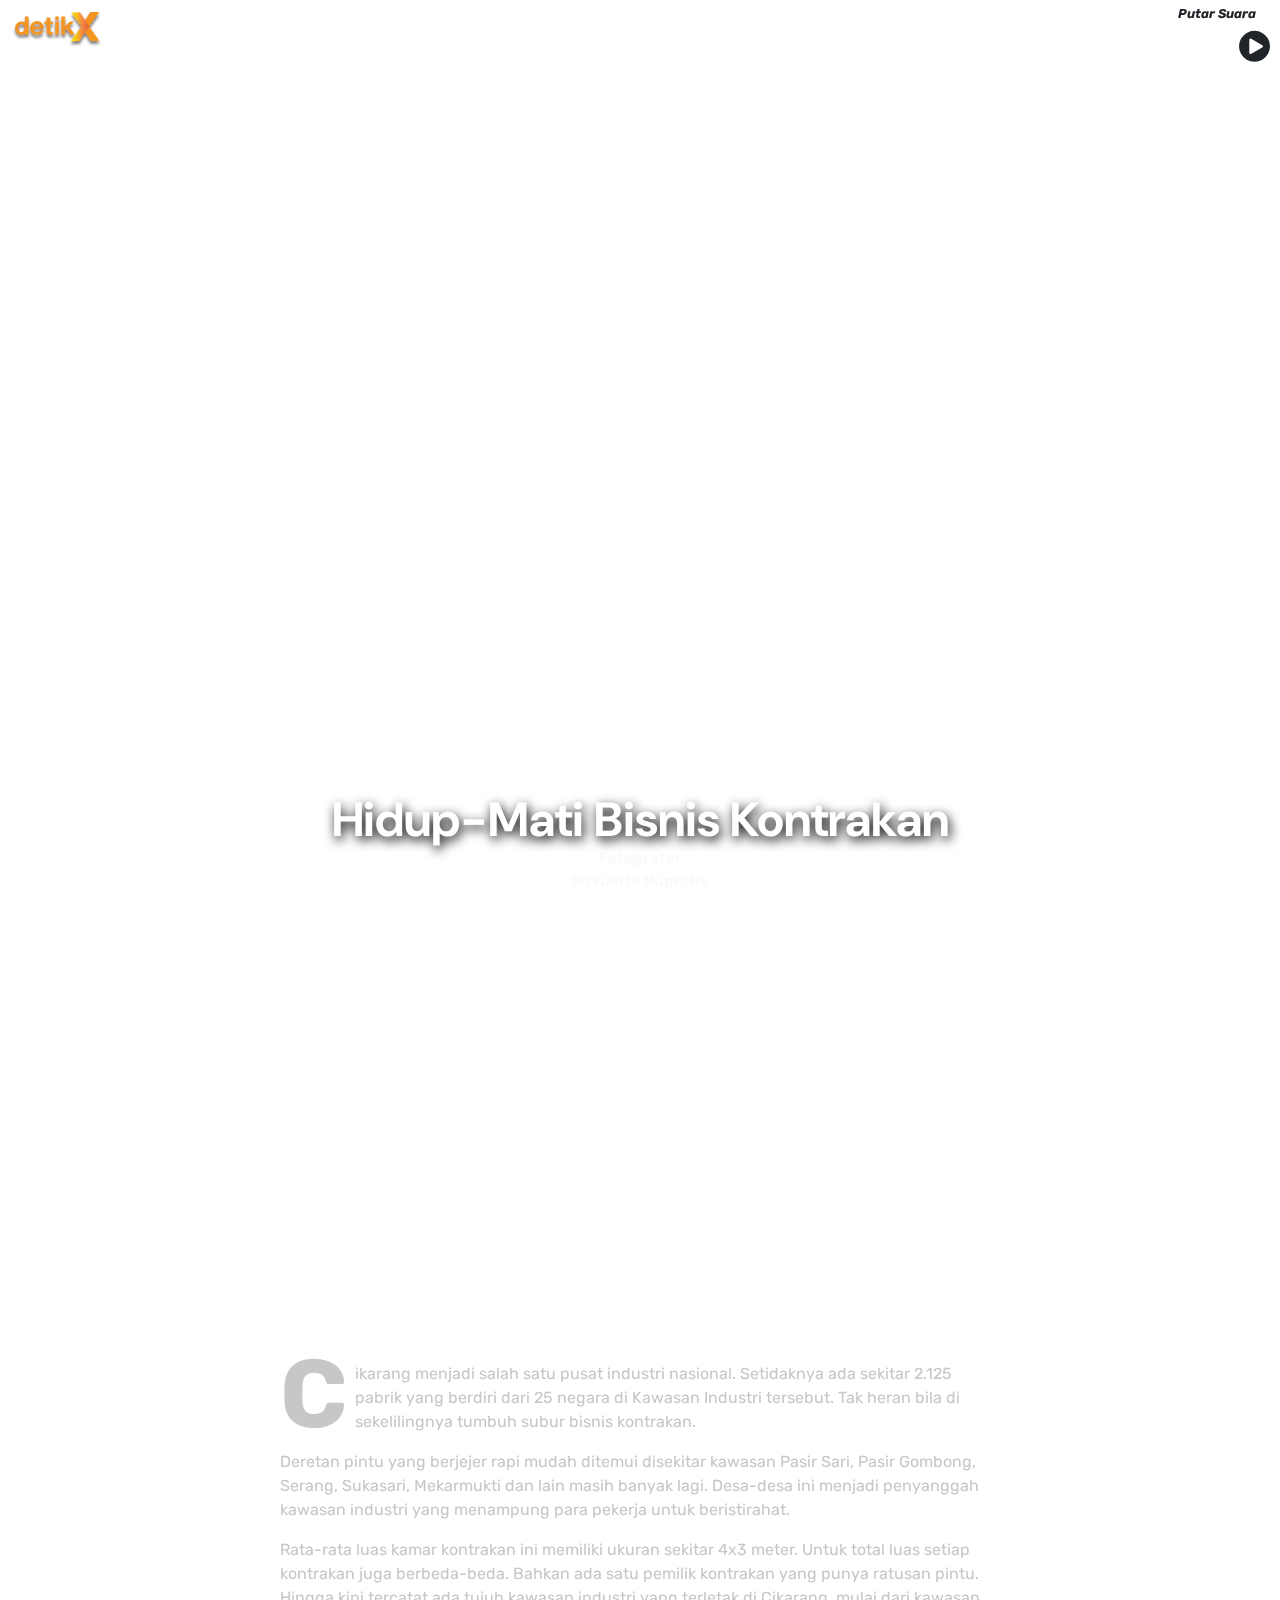
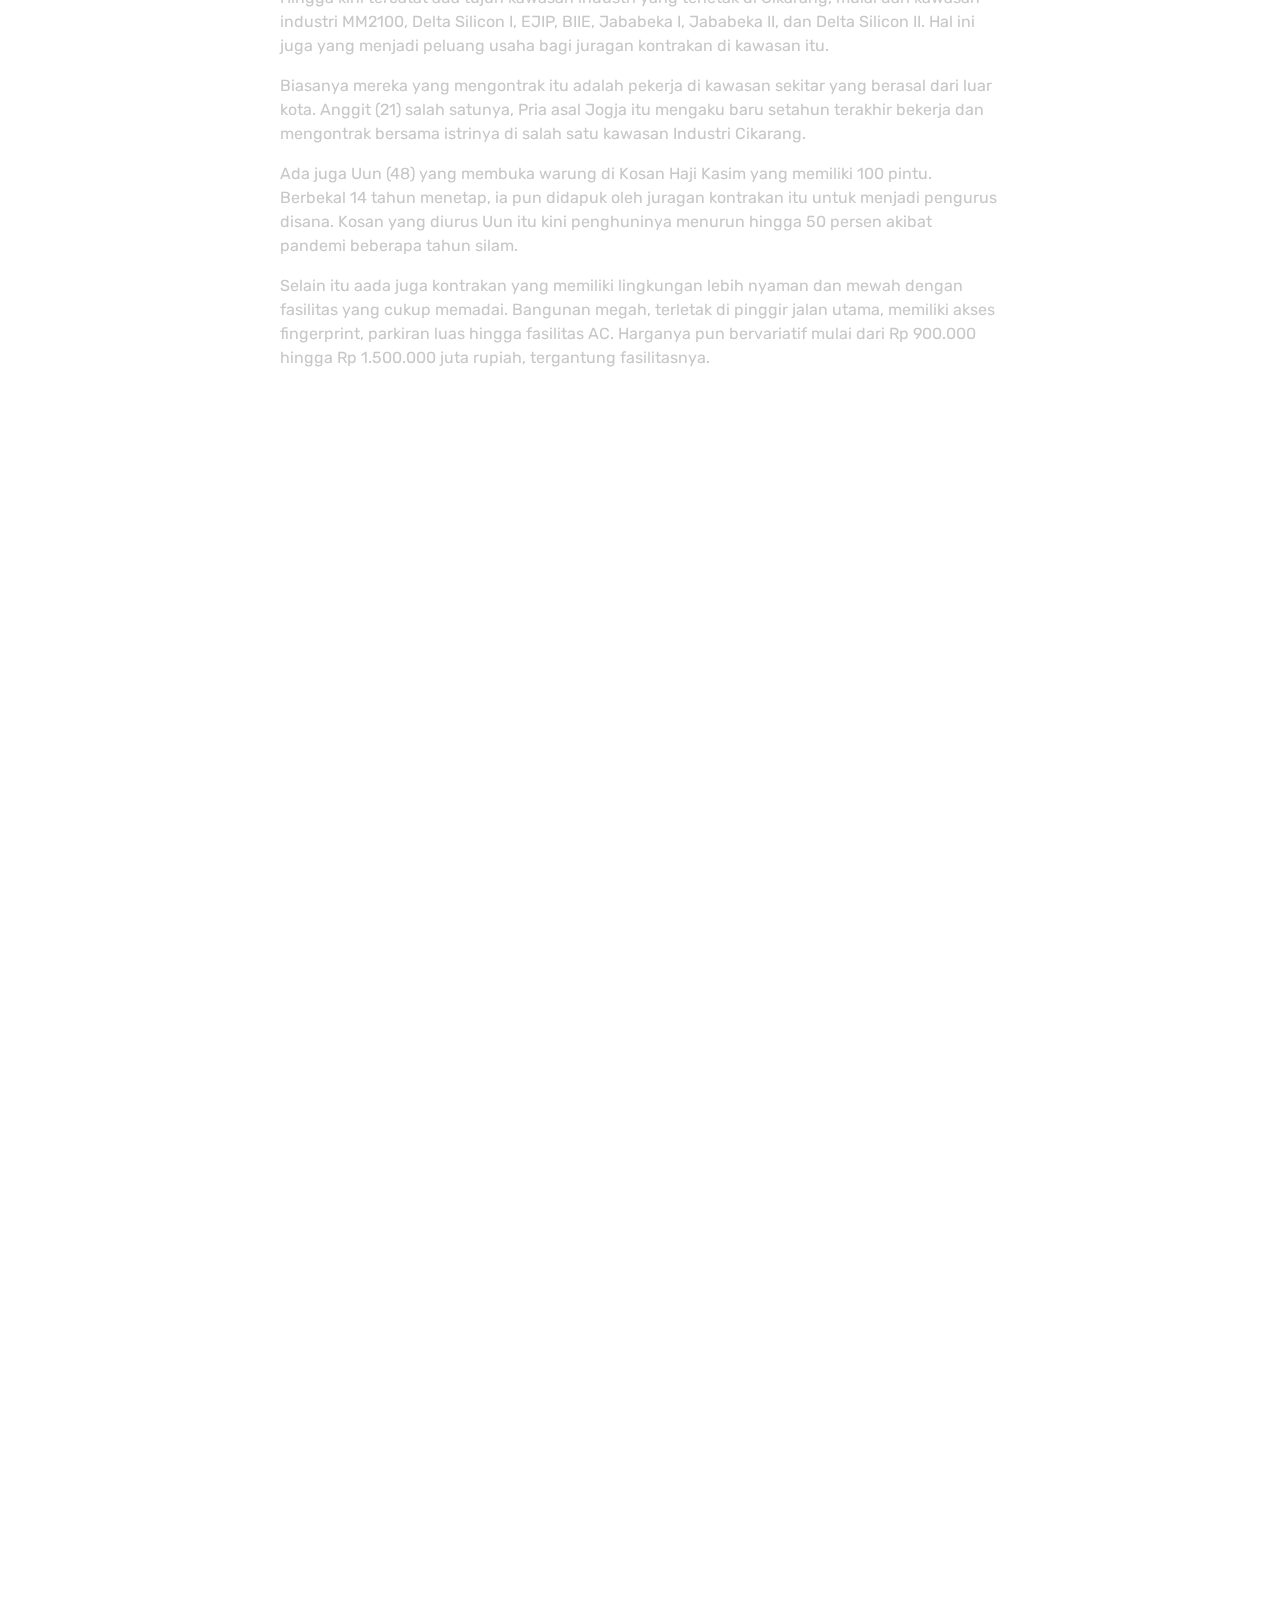
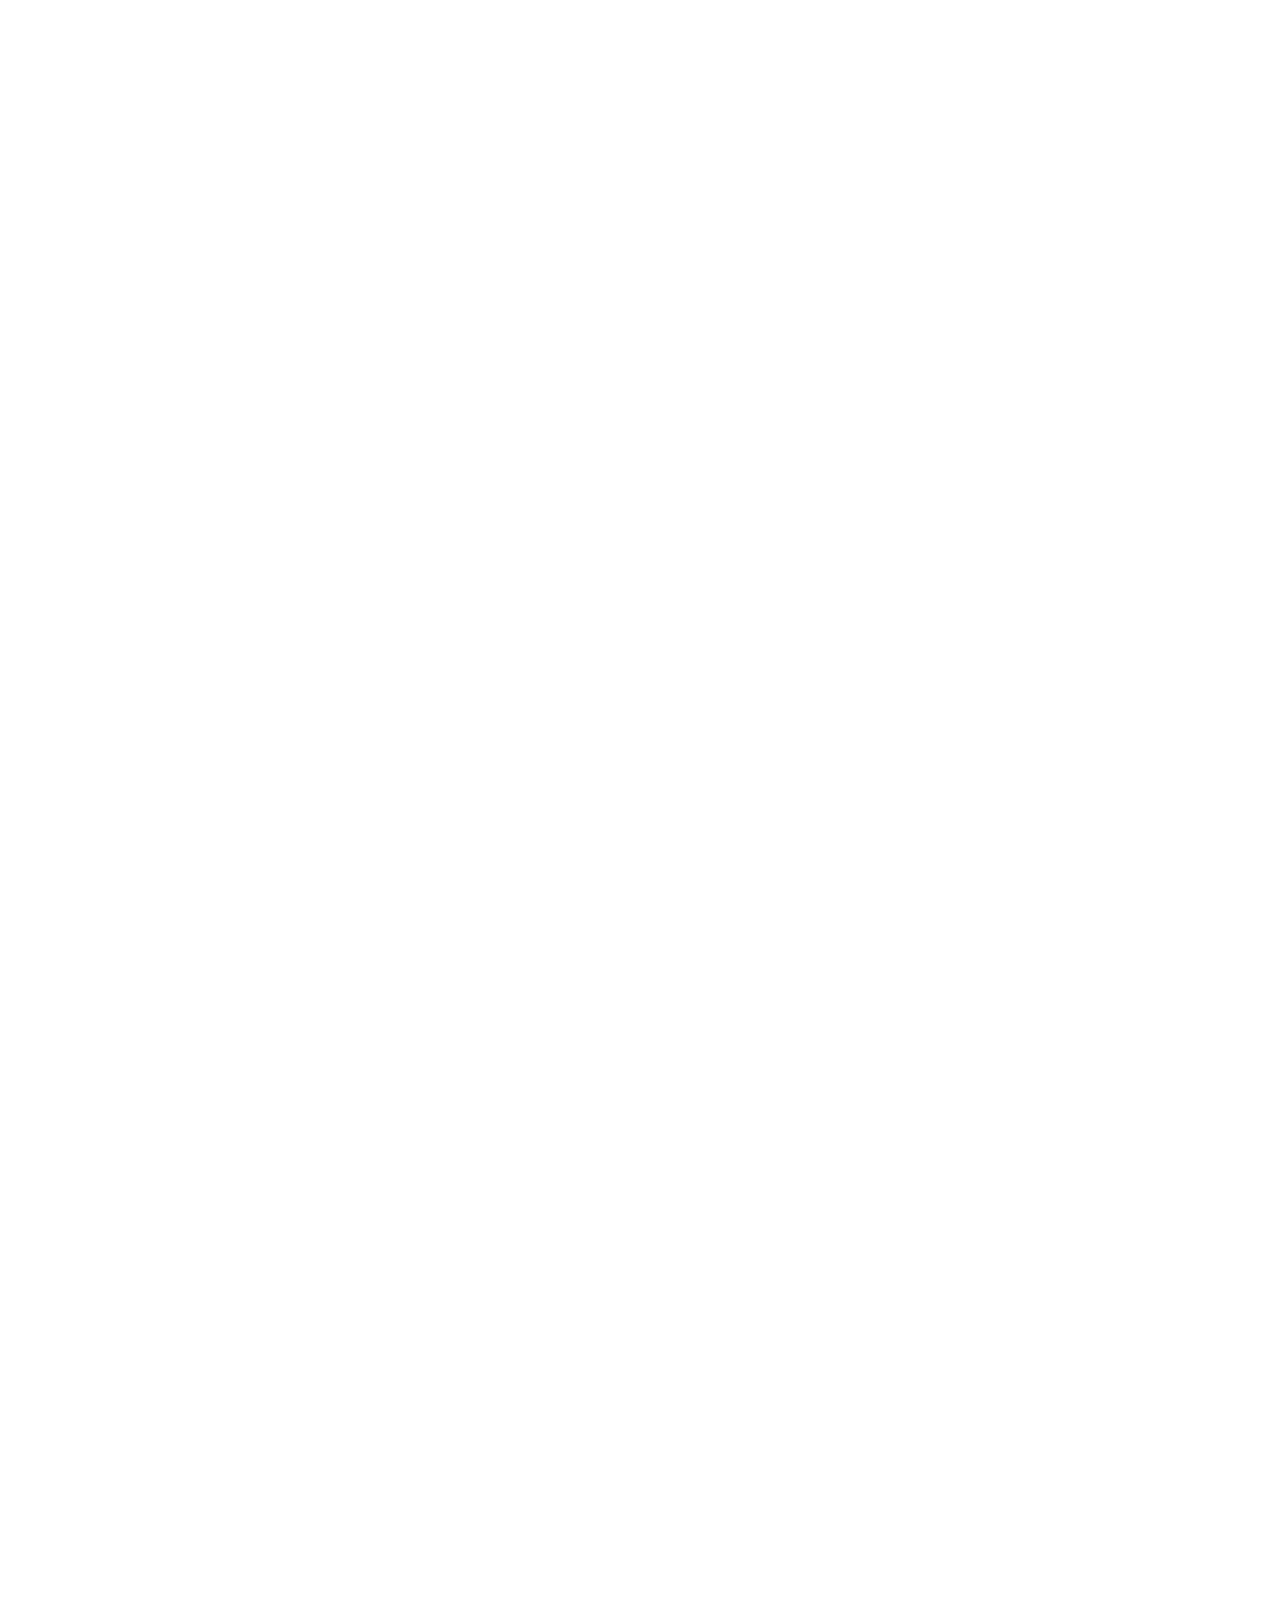
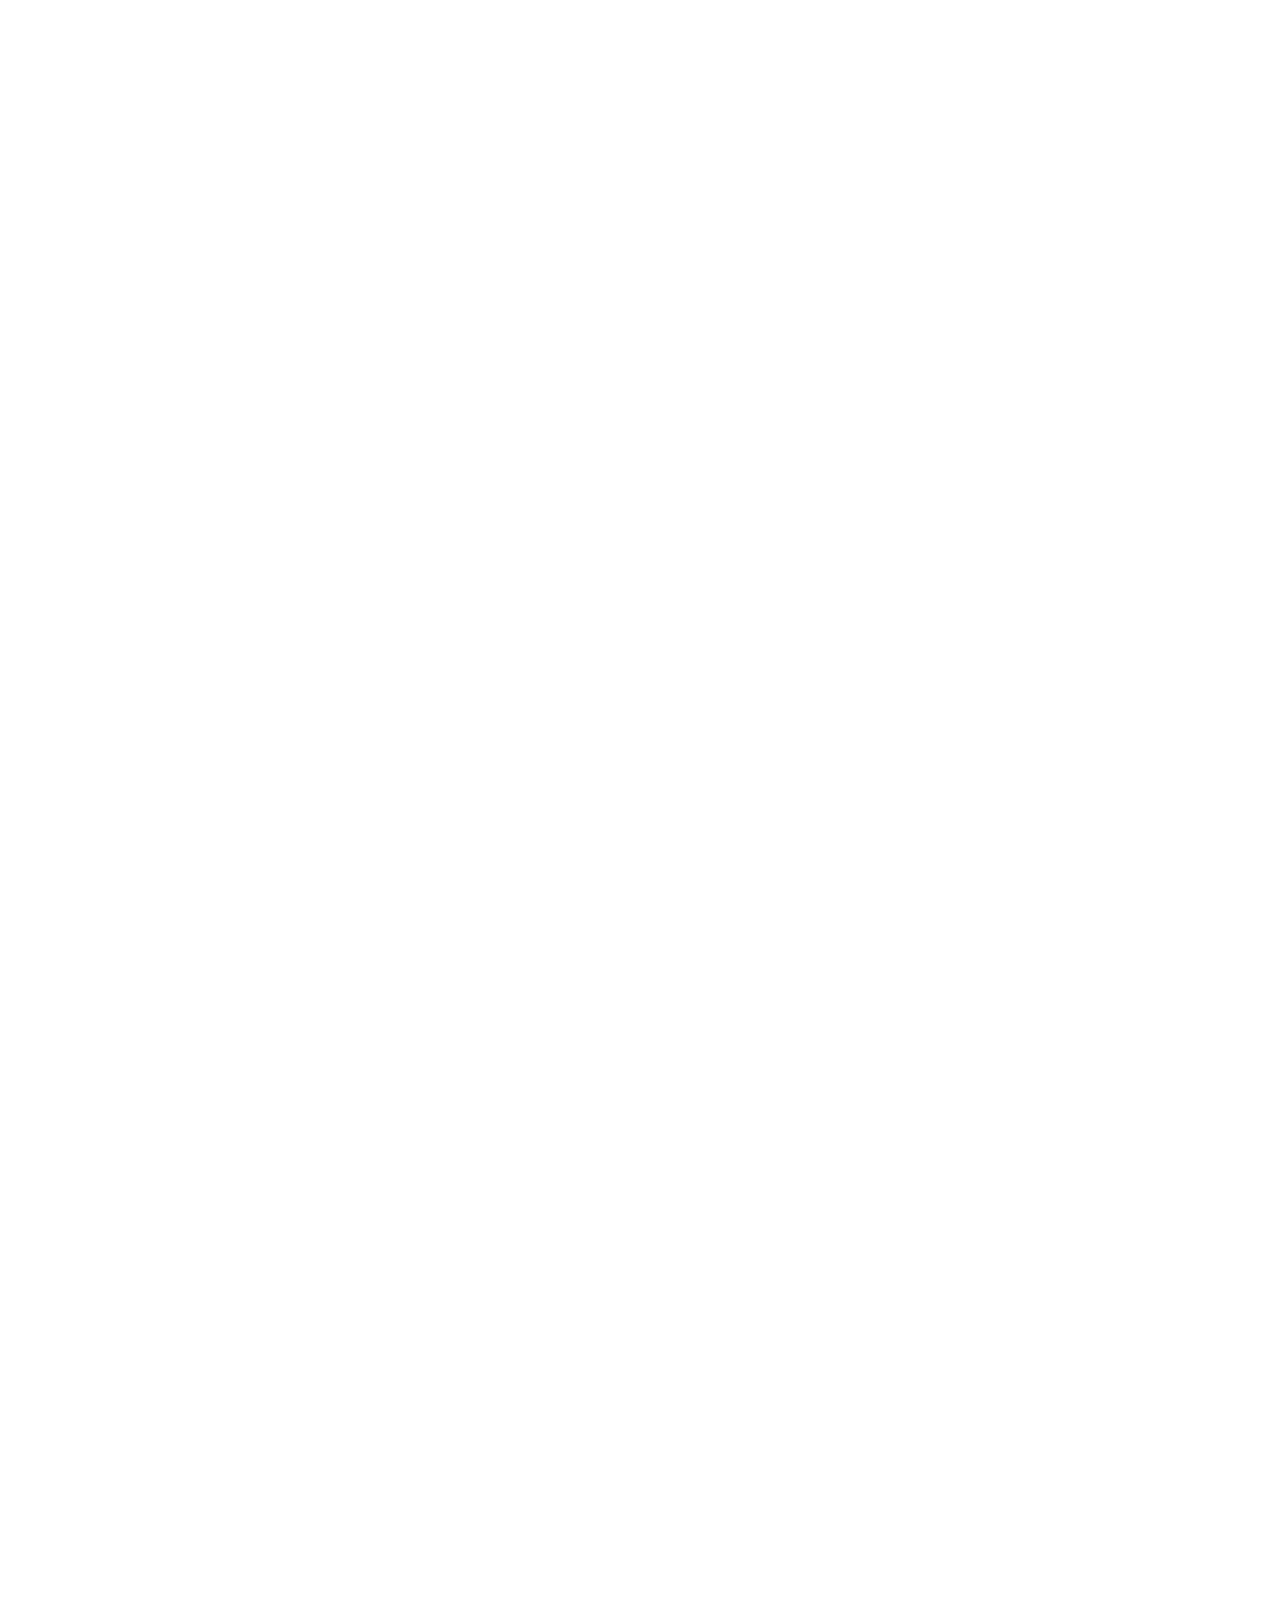
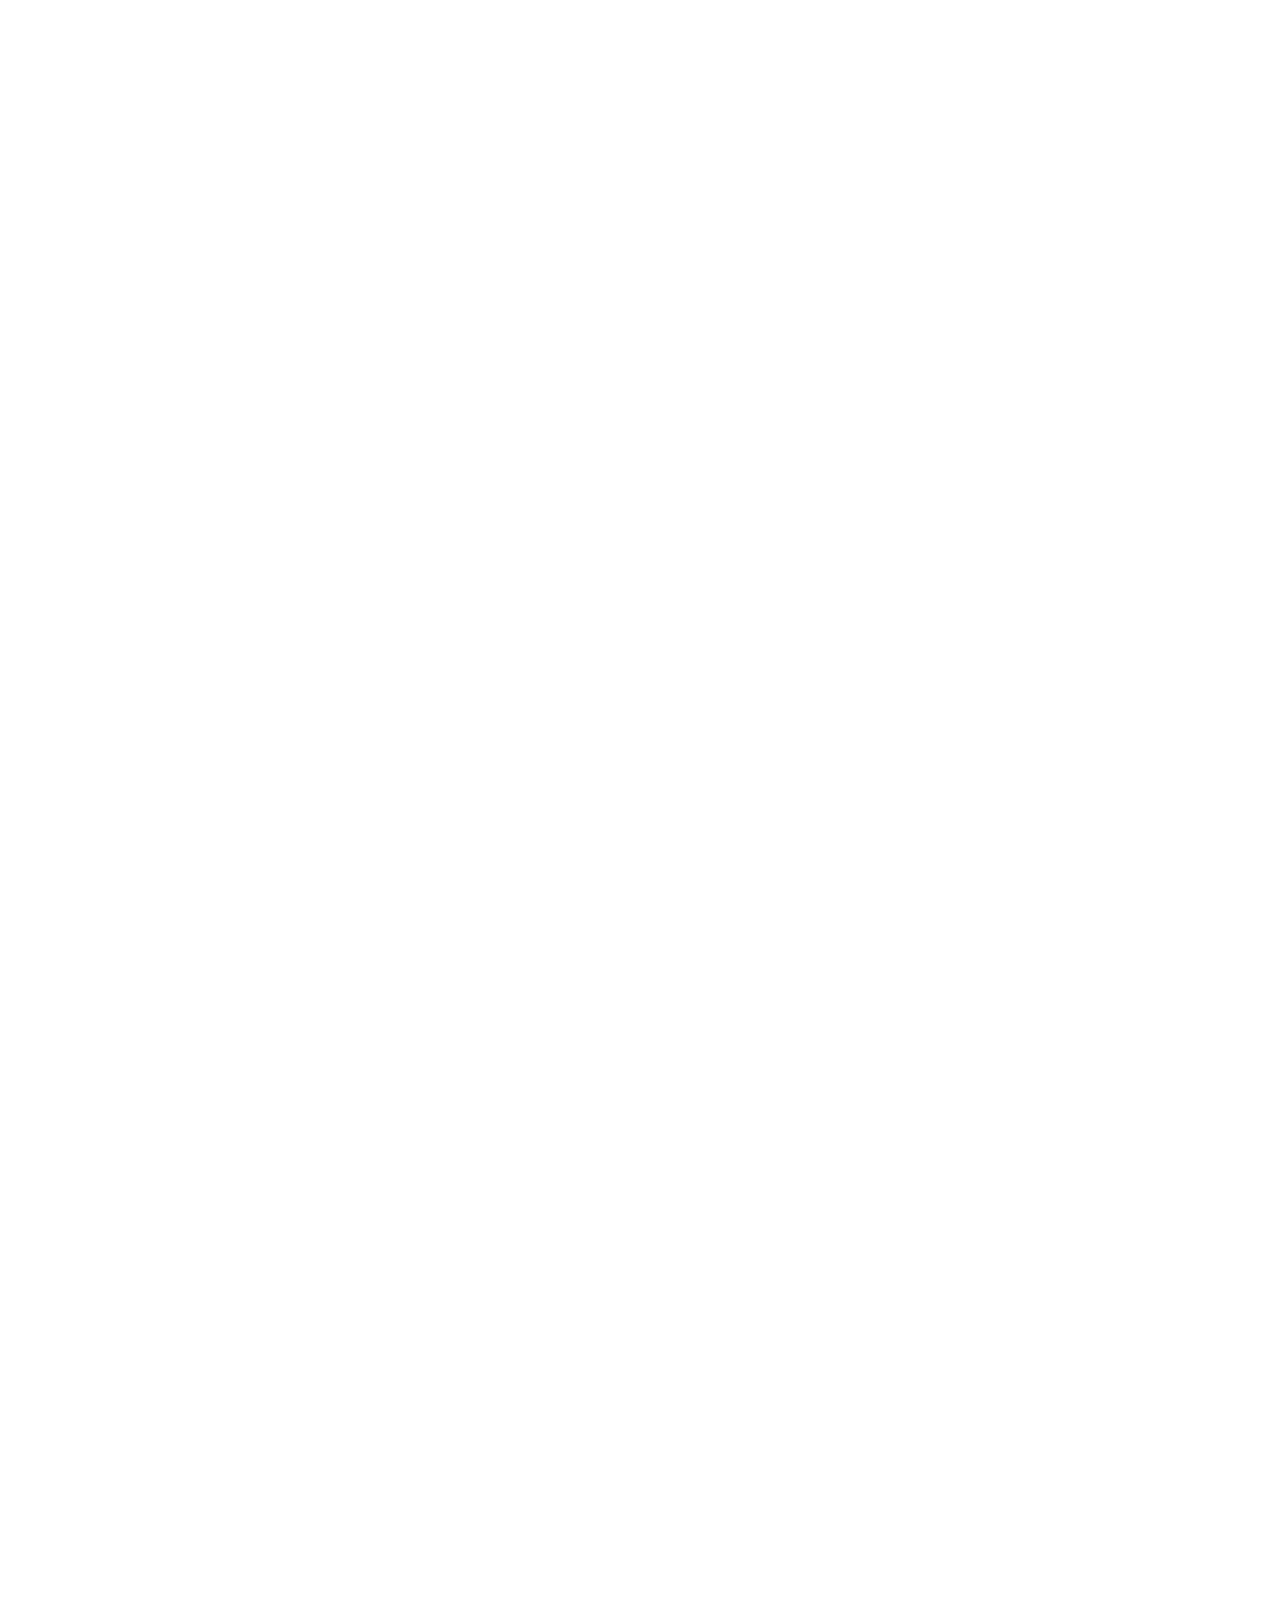
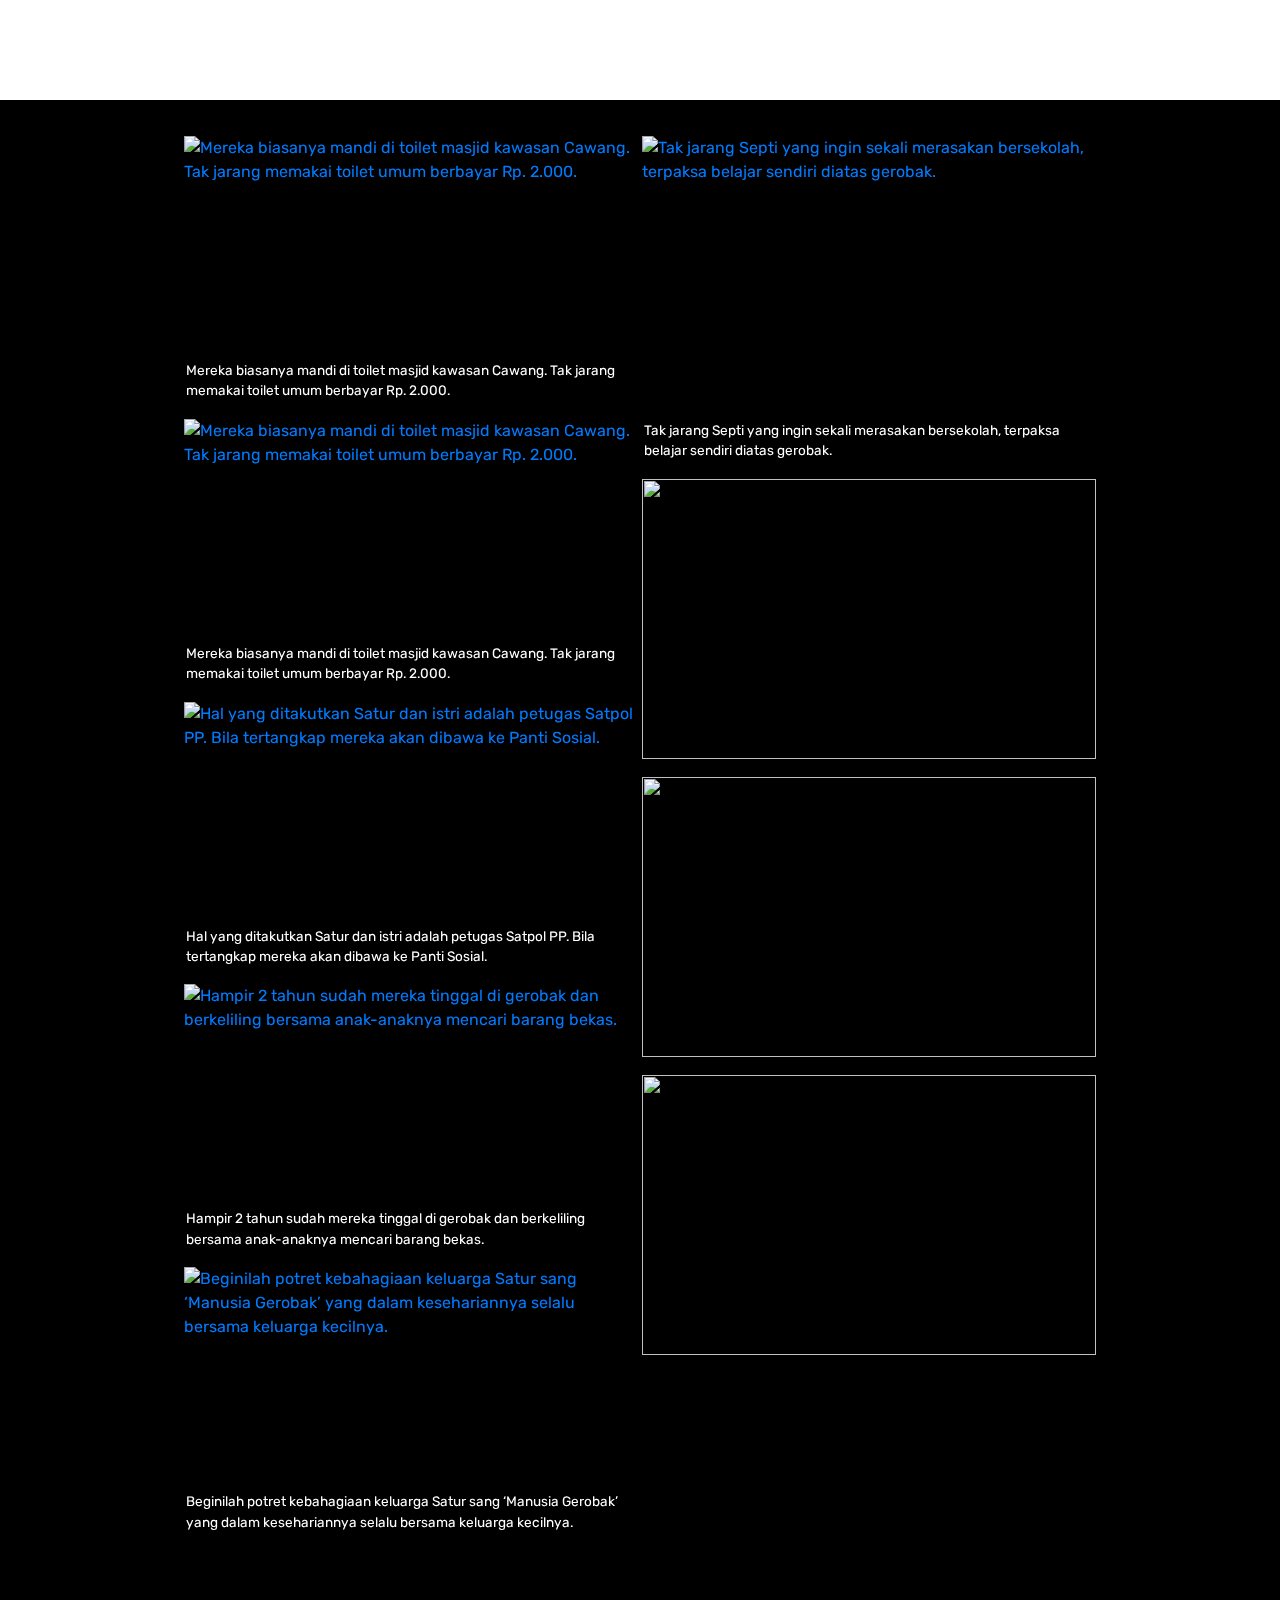
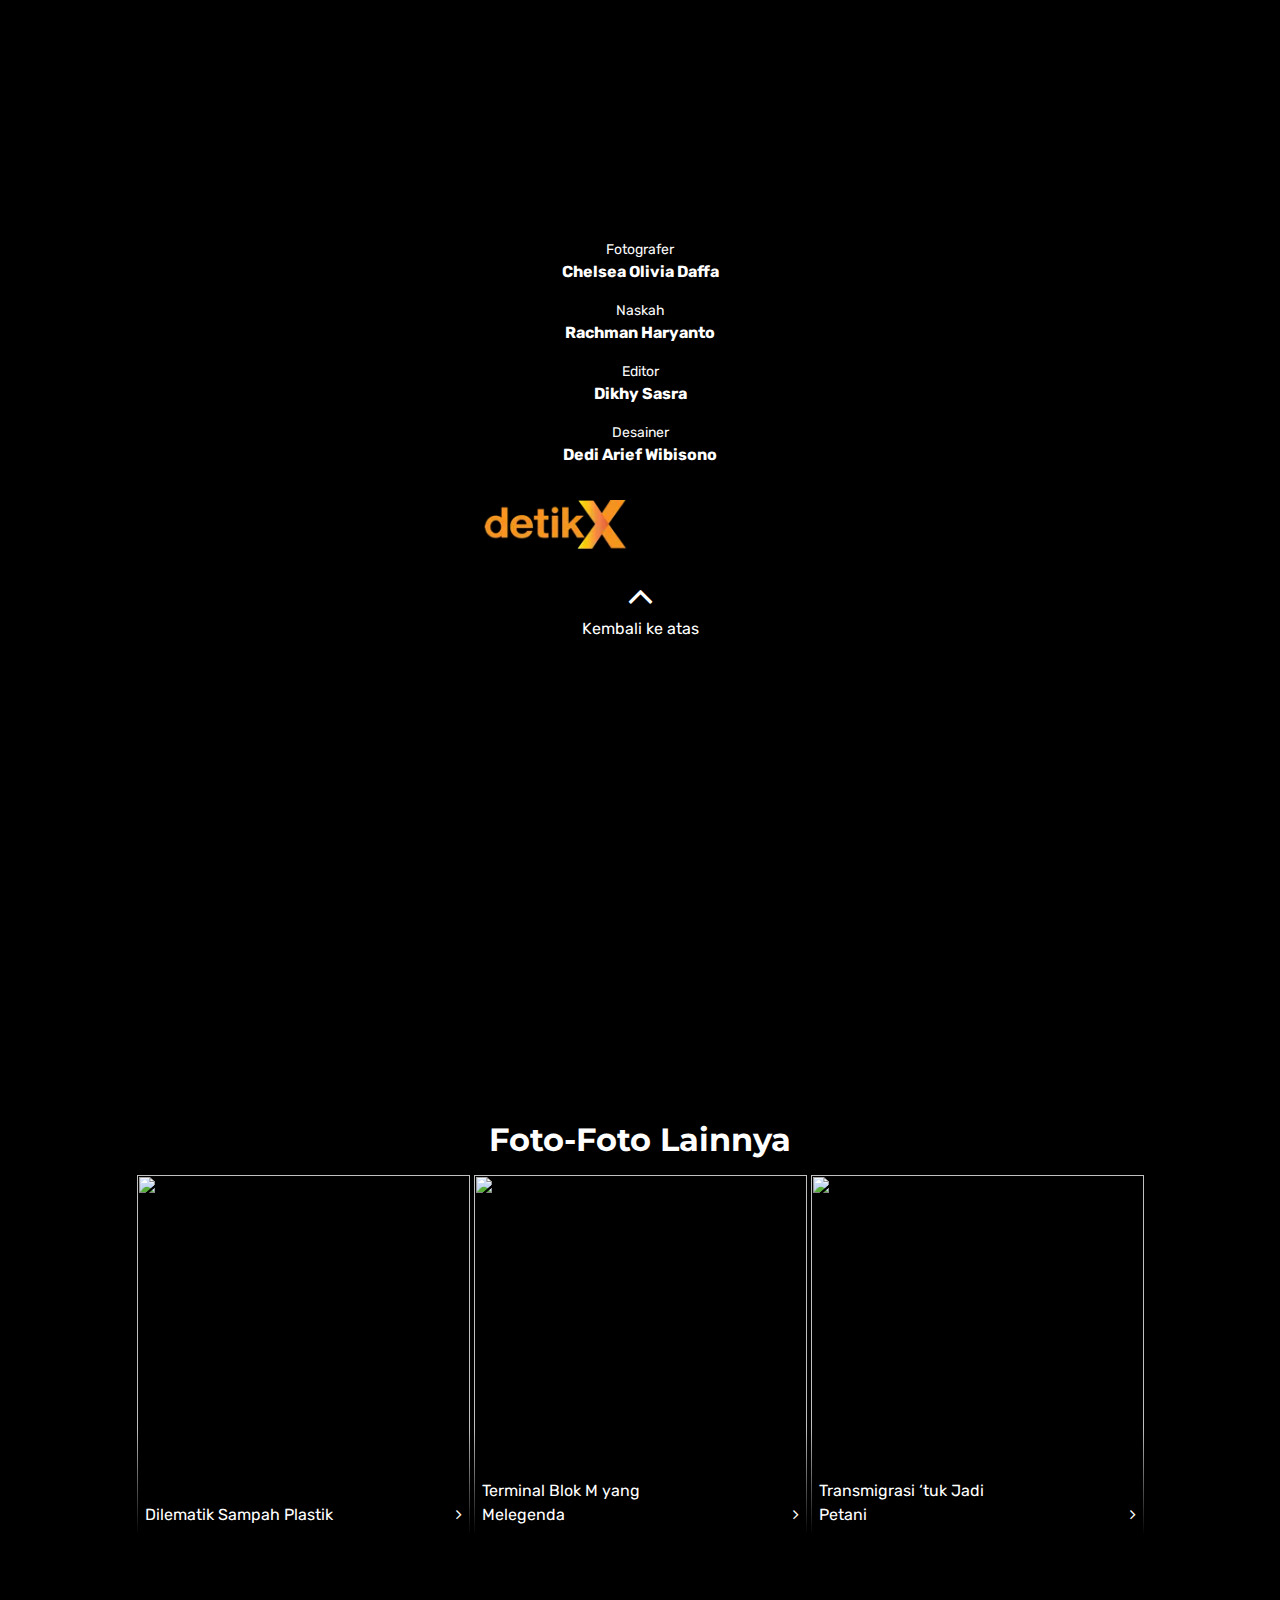
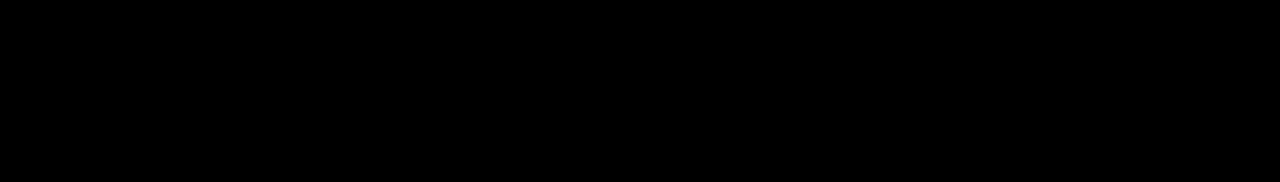
==== commit 56ff864e: "ee" ====
--- a/index.html
+++ b/index.html
@@ -41,7 +41,7 @@
                     </a>
                 </div>
                 <div hidden>
-                    <h1>Dilematik Sampah Plastik</h1>
+                    <h1>Hidup-Mati Bisnis Kontrakan</h1>
                 </div>
                 <div class="to-top">
                     <div class="section">
@@ -62,13 +62,13 @@
                         <div class="credit-points">
                             <div class="info_">
                                 <h2>
-                                    Balada Manusia Gerobak
+                                    Hidup-Mati Bisnis Kontrakan
                                 </h2>
                                 <!-- <h2>Sampah Plastik</h2> -->
                             </div>
                             <div class="creator">
                                 <span>Fotografer</span>
-                                <div>Chelsea Olivia Daffa</div>
+                                <div>Rifkianto Nugroho</div>
                             </div>
                         </div>
                         <div class="section-body">
@@ -83,18 +83,26 @@
                             <div class="section-text">
                                 <div class="help-width">
                                     <p class="firstletter">
-                                        Memasuki bulan suci Ramadhan dan Idul Fitri, sejumlah manusia gerobak mulai terlihat memadati pinggiran jalan Ibu Kota Jakarta. Terlebih di sekitar kawasan perkantoran segitiga emas.
-                                    </p>
-                                    <p>Dalam kehidupan sehari-harinya, mereka berprofesi sebagai pemulung. Tak jarang manusia gerobak ini juga mengharapkan belas kasih dan sedekah dari para pengendara yang melintas.</p>
-                                    <p>Keberadaannya itu juga berkaitan erat dengan semakin tingginya daya konsumsi masyarakat dan besarnya potensi bisnis daur-ulang sampah di ibu kota. Yups, mereka rata-rata bekerja mengumpulkan sampah plastik, kardus, karton, besi dan lain sebagainya.</p>
-                                    <p>Tak jarang, manusia gerobak juga dikaitkan erat dengan angka kemiskinan. Terlebih mereka hidup dan tinggal hanya di dalam satu gerobak.</p>
-                                    <p>Gerobak inilah yang menjadi rumah sekaligus alat kerja mereka untuk mencari makan dengan memulung. Bahkan juga dimanfaatkan untuk mengemis. Inilah salah satu gambaran orang miskin di Ibu Kota bertahan hidup.</p>
-                                    <p>Pendapatan mereka rata-rata berada diangka Rp25-30 ribu perhari dari hasil memulung dan mengemis. Fenomena manusia gerobak ini juga menjadi sebuah realita dari kondisi pendatang yang ingin mencari peruntungan di Jakarta, tapi tak dibekali dengan kemampuan yang matang untuk bersaing dan bertahan hidup.</p>
-                                    <p>Para 'Manusia Gerobak' ini terjebak dalam jurang kemiskinan. Atas karena faktor pendidikan yang rendah dan tidak memiliki kemampuan mumpuni untuk mendapatkan pekerjaan yang layak.</p>
-                                    <p>Jalan hidup yang dipilih ini bukan karena keinginan mereka, tapi keterpaksaan dan keadaanlah yang memaksa harus bertahan dan menjalani hidup di sebuah gerobak. Jangankan untuk menyewa sebuah rumah yang layak, untuk makan sehari-hari saja kadang tak terpenuhi.</p>
-                                    <p>
-                                        Sebuah gerobak kayu dengan ukuran yang memprihatinkan itu dijadikan kendaraan sebagai 'alat kerja' sekaligus rumah tempat tinggalnya. Di gerobak itulah mereka mengumpulkan barang bekas yang bisa dijual kembali.
-                                    </p>
+                                        Cikarang menjadi salah satu pusat industri nasional. Setidaknya ada sekitar 2.125 pabrik yang berdiri dari 25 negara di Kawasan Industri tersebut. Tak heran bila di sekelilingnya tumbuh subur bisnis kontrakan.
+                                    </p>
+                                    <p>Deretan pintu yang berjejer rapi mudah ditemui disekitar kawasan Pasir Sari, Pasir Gombong, Serang, Sukasari, Mekarmukti dan lain masih banyak lagi. Desa-desa ini menjadi penyanggah kawasan industri yang menampung para pekerja untuk beristirahat.
+
+                                    </p>
+                                    <p>Rata-rata luas kamar kontrakan ini memiliki ukuran sekitar 4x3 meter. Untuk total luas setiap kontrakan juga berbeda-beda. Bahkan ada satu  pemilik kontrakan yang punya ratusan pintu. Hingga kini tercatat ada tujuh kawasan industri yang terletak di Cikarang, mulai dari kawasan industri MM2100, Delta Silicon I, EJIP, BIIE, Jababeka I, Jababeka II, dan Delta Silicon II. Hal ini juga yang menjadi peluang usaha bagi juragan kontrakan di kawasan itu.
+
+                                    </p>
+                                    <p>Biasanya mereka yang mengontrak itu adalah pekerja di kawasan sekitar yang berasal dari luar kota. Anggit (21) salah satunya, Pria asal Jogja itu mengaku baru setahun terakhir bekerja dan mengontrak bersama istrinya di salah satu kawasan Industri Cikarang. 
+
+                                    </p>
+                                    <p>Ada juga Uun (48) yang membuka warung di Kosan Haji Kasim yang memiliki 100 pintu. Berbekal 14 tahun menetap, ia pun didapuk oleh juragan kontrakan itu untuk menjadi pengurus disana. Kosan yang diurus Uun itu kini penghuninya menurun hingga 50 persen akibat  pandemi beberapa tahun silam. 
+
+
+
+                                    </p>
+                                    <p>Selain itu aada juga kontrakan yang memiliki lingkungan lebih nyaman dan mewah dengan fasilitas yang cukup memadai. Bangunan megah, terletak di pinggir jalan utama, memiliki akses fingerprint, parkiran luas hingga fasilitas AC. Harganya pun bervariatif mulai dari Rp 900.000 hingga Rp 1.500.000 juta rupiah, tergantung fasilitasnya.
+
+                                    </p>
+                                   
                                 </div>
                             </div>
                         </div>
@@ -169,19 +177,8 @@
                             </div>
                         </div> -->
                     </div>
-                    <div class="section">
-                        <div class="section-img">
-                            <div class="section-img-inner samp8"></div>
-                        </div>
-                        <!-- <div class="section-body leftx">
-                            <div class="section-text">
-                                <p>
-                                    Mainan anak-anak.
-                                </p>
-                            </div>
-                        </div> -->
-                    </div>
-                    <div class="section">
+                   
+                    <!-- <div class="section">
                         <div class="section-img">
                             <div class="section-img-inner samp9"></div>
                         </div>
@@ -192,13 +189,29 @@
                                 </p>
                             </div>
                         </div>
-                    </div>
+                    </div> -->
                     <section class="blacks galeri-detail">
                         <div class="container">
                             <div class="row totop">
                                 <div class="col-md-10 offset-md-1">
                                     <div class="gallery totop">
                                         <div class="imagev">
+                                            <div class="imagev-all">
+                                                <div class="imagev-height__even">
+                                                    <a href="https://akcdn.detik.net.id/community/media/visual/2024/03/22/kontrakan-seribu-pintu-7.jpeg?w=1920" data-fancybox="gallery" data-caption="Mereka biasanya mandi di toilet masjid kawasan Cawang. Tak jarang memakai toilet umum berbayar Rp. 2.000. 
+
+                                                        ">
+                                                        <img src="https://akcdn.detik.net.id/community/media/visual/2024/03/22/kontrakan-seribu-pintu-7.jpeg?w=1920" alt="Mereka biasanya mandi di toilet masjid kawasan Cawang. Tak jarang memakai toilet umum berbayar Rp. 2.000. 
+
+                                                            " title="Mereka biasanya mandi di toilet masjid kawasan Cawang. Tak jarang memakai toilet umum berbayar Rp. 2.000. 
+
+                                                            ">
+                                                    </a>
+                                                </div>
+                                                <div class="teks">
+                                                    Mereka biasanya mandi di toilet masjid kawasan Cawang. Tak jarang memakai toilet umum berbayar Rp. 2.000.
+                                                </div>
+                                            </div>
                                             <div class="imagev-all">
                                                 <div class="imagev-height__even">
                                                     <a href="https://akcdn.detik.net.id/community/media/visual/2024/03/22/kontrakan-seribu-pintu-8.jpeg?w=1920" data-fancybox="gallery" data-caption="Mereka biasanya mandi di toilet masjid kawasan Cawang. Tak jarang memakai toilet umum berbayar Rp. 2.000. 
--- a/sass/style.css
+++ b/sass/style.css
@@ -1,2 +1,2 @@
-@import url("https://fonts.googleapis.com/css2?family=DM+Sans&family=DM+Sans:wght@400;700&family=DM+Serif+Display&family=Quicksand&family=Rubik&family=Montserrat:wght@400;700&family=Paytone+One&family=Poppins:wght@400;600&display=swap");.galeri-detail{position:relative}.galeri-detail h1{font-size:3.5rem;font-weight:bold;font-family:'Montserrat';color:white;border-bottom:4px solid;text-shadow:2px 2px black;width:fit-content;margin:0 auto 16px;padding-bottom:8px}@media screen and (max-width: 766px){.galeri-detail h1{font-size:2rem}}.galeri-detail::before{content:"";position:fixed;left:0;right:0;top:0;z-index:3;bottom:0}.galeri-detail::after{content:"";position:fixed;inset:0;opacity:.1;z-index:2}.galeri-detail .gallery{display:flex;padding:2px;transition:.3s}.galeri-detail .gallery .imagev{display:flex;flex-direction:column;width:50%}.galeri-detail .gallery .imagev .teks{font-size:.85rem;margin:4px 0 16px;padding:0 4px;color:white}@media screen and (max-width: 766px){.galeri-detail .gallery .imagev{width:50%}}.galeri-detail .gallery .imagev-height__odd{height:280px;margin:2px;position:relative}.galeri-detail .gallery .imagev-height__odd::before{content:"";position:absolute;top:8px;right:8px;background-size:contain;width:20px;height:20px;opacity:.5}@media screen and (max-width: 766px){.galeri-detail .gallery .imagev-height__odd::before{width:15px;height:15px}}.galeri-detail .gallery .imagev-height__odd img{width:100%;height:100%;object-fit:cover}.galeri-detail .gallery .imagev-height__odd .teks{position:absolute;bottom:0;left:0;right:0;height:100px;background:linear-gradient(to top, #000, transparent)}.galeri-detail .gallery .imagev-height__even{margin:2px;height:220px;position:relative}.galeri-detail .gallery .imagev-height__even::before{content:"";position:absolute;top:8px;right:8px;background-size:contain;width:20px;height:20px;opacity:.5}@media screen and (max-width: 766px){.galeri-detail .gallery .imagev-height__even::before{width:15px;height:15px}}.galeri-detail .gallery .imagev-height__even img{width:100%;height:100%;object-fit:cover}.totop{position:relative;z-index:87}.banner{position:relative;z-index:65}.banner::before{content:"";position:absolute;bottom:0;left:0;right:0;height:15vh;background:linear-gradient(to top, #000, transparent)}.banner .img{width:100%;height:100vh}.banner .img img{width:100%;height:100%;object-fit:cover}.help-width{margin:0 auto;width:720px;position:relative;z-index:33}@media screen and (max-width: 766px){.help-width{width:auto}}.mukodimah{padding:32px 0}.mukodimah p{color:#ececec}.firstletter::first-letter{float:left;font-weight:bold;margin-right:8px;font-size:60px;font-size:6rem;line-height:40px;line-height:4rem;height:4rem;text-transform:uppercase}main,body,div,p{font-family:"Rubik"}.background{margin:0 auto;text-align:center;display:block;height:100vh;position:relative;z-index:999}.background img{height:100%;width:100%;object-fit:contain}.section{display:block;min-height:100vh;position:relative}.section-text{padding:4px;max-width:320px;position:relative}@media screen and (max-width: 766px){.section-text{width:auto;padding:8px}}.section-text h2,.section-text h1{font-size:28px;margin-bottom:0.5em;color:white;padding:0;font-weight:700;position:relative;z-index:4}.section-text p{color:white;position:relative;z-index:4;font-size:16px;margin-bottom:0}@media screen and (min-width: 1440px){.section-text p{font-size:20px}}@media screen and (max-width: 766px){.section-text p{font-size:12px;height:auto;overflow:hidden}}.countings{position:absolute;bottom:25px;z-index:80;color:white;transform:translate(-50%, 0%);left:50%;font-size:14px}@media screen and (min-width: 1440px){.countings{right:180px;position:absolute;bottom:57px;z-index:80;color:#fff;transform:initial;left:initial;font-size:22px}}@media screen and (max-width: 766px){.countings{position:absolute;bottom:25px;color:white;right:initial;z-index:80;font-size:14px;transform:translate(-50%, 0%);left:50%}}.information{position:absolute;bottom:10%;padding:8px 0;left:50%;transform:translate(-50%, 50%);color:white;z-index:99;font-size:12px;width:320px;text-align:center;background:rgba(0,0,0,0.8)}@media screen and (min-width: 1440px){.information{font-size:16px}}@media screen and (max-width: 766px){.information{font-size:12px}}.section-img{position:relative;display:flex}.help-width{margin:0 auto;width:720px}@media screen and (max-width: 766px){.help-width{width:auto}}.helpx{width:100% !important;z-index:90;right:initial !important;transform:translate(-50%, -50%);left:50%;top:50%}@media screen and (max-width: 766px){.helpx{height:100%}}.helpx a{color:#c46424;font-weight:bold}@media screen and (max-width: 766px){.helpx{right:initial !important}}.helpx .section-text{margin:0 auto;max-width:90%;padding:4px;display:block}@media screen and (min-width: 1440px){.helpx .section-text{width:50%}}.helpx .section-text p{margin-bottom:16px}@media screen and (max-width: 766px){.helpx .section-text p{font-size:0.9rem}}@media screen and (min-width: 1440px){.helpx .section-text p{font-size:20px;margin-bottom:16px}}@media screen and (max-width: 766px){.helpx .section-text{width:100%;right:initial !important}}.section-img-inner{height:100vh;position:fixed;left:0;width:100%;top:0;mix-blend-mode:multiply;background-size:cover;background-repeat:no-repeat;background-position:100% 100%;filter:blur(30px);opacity:0;transition:0.6s ease, opacity 0.6s ease, background-position 0.8s ease}.section-img-inner.samp1{background-image:url("https://akcdn.detik.net.id/community/media/visual/2024/03/22/kontrakan-seribu-pintu.jpeg?w=1920");background-position:50% 100% !important}@media screen and (max-width: 766px){.section-img-inner.samp1{background-position:75% 100% !important}}.section-img-inner.samp2{background-image:url("https://akcdn.detik.net.id/community/media/visual/2024/03/22/kontrakan-seribu-pintu-1.jpeg?w=1920");background-position:50% 15% !important}@media screen and (max-width: 766px){.section-img-inner.samp2{background-position:35% 100% !important}}.section-img-inner.samp3{background-image:url("https://akcdn.detik.net.id/community/media/visual/2024/03/22/kontrakan-seribu-pintu-2.jpeg?w=1920")}@media screen and (max-width: 766px){.section-img-inner.samp3{background-position:30% 50% !important}}.section-img-inner.samp33{background:#000;background-position:50% 0 !important}.section-img-inner.samp4{background-image:url("https://akcdn.detik.net.id/community/media/visual/2024/03/22/kontrakan-seribu-pintu-3.jpeg?w=1920");background-position:50% 0 !important}@media screen and (max-width: 766px){.section-img-inner.samp4{background-position:25% 100% !important}}.section-img-inner.samp5{background-image:url("https://akcdn.detik.net.id/community/media/visual/2024/03/22/kontrakan-seribu-pintu-4.jpeg?w=1920")}@media screen and (max-width: 766px){.section-img-inner.samp5{background-position:70% 50% !important}}.section-img-inner.samp6{background-position:50% 12%;background-image:url("https://akcdn.detik.net.id/community/media/visual/2024/03/22/kontrakan-seribu-pintu-5.jpeg?w=1920")}@media screen and (max-width: 766px){.section-img-inner.samp6{background-position:0% 12% !important}}.section-img-inner.samp7{background-image:url("https://akcdn.detik.net.id/community/media/visual/2024/03/22/kontrakan-seribu-pintu-6.jpeg?w=1920")}@media screen and (max-width: 766px){.section-img-inner.samp7{background-position:60% 50% !important}}.section-img-inner.samp8{background-image:url("https://akcdn.detik.net.id/community/media/visual/2024/03/22/kontrakan-seribu-pintu-7.jpeg?w=1920");background-position:75% 5% !important}@media screen and (max-width: 766px){.section-img-inner.samp8{background-position:50% 5% !important}}.section-img-inner.samp9{background-image:url("https://akcdn.detik.net.id/community/media/visual/2024/03/22/kontrakan-seribu-pintu-8.jpeg?w=1920")}@media screen and (max-width: 766px){.section-img-inner.samp9{background-position:20% 5% !important}}.section-img-inner.samp10{background-image:url("https://akcdn.detik.net.id/community/media/visual/2023/09/01/lrt-beroperasi-9.jpeg?w=1920")}@media screen and (max-width: 766px){.section-img-inner.samp10{background-position:50% 5% !important}}.section-img-inner.samp11{background-image:url("https://akcdn.detik.net.id/community/media/visual/2023/06/15/penjaga-palang-pintu-rel-kereta-api-krl-10.jpeg?w=1080")}.section-img-inner.samp12{background-image:url("../img/12.jpg")}.section-img-inner.samp13{background-image:url("../img/13.jpg")}.section-img-inner.samp14{background-image:url("../img/14.jpg")}.section-img-inner.samp15{background-image:url("../img/15.jpg")}.section-img-inner.samp16{background-image:url("../img/16.jpg")}.fancybox-bg{background:#000 !important}.section-body{display:block;align-items:center;margin-left:auto;order:2;position:absolute;margin-right:16px;width:auto;right:16px;bottom:16px}.section-body.leftx{right:auto;left:16px}@media screen and (max-width: 766px){.section-body{width:50%;right:0}}.close-info{position:absolute;top:-16px;right:-8px;background:white;color:black;width:28px;height:28px;border-radius:50%;cursor:pointer;font-size:18px;transition:0.3s}@media screen and (min-width: 1440px){.close-info i{font-size:22px;padding-top:2px}}.close-info:hover{background:#ccc}.slick-dotted.slick-slider{margin-bottom:0}.section-body-text{padding:5vw}.section.active .section-img-inner{opacity:1;background-position:50% 50%;filter:blur(0)}.no-fade{position:relative;z-index:49;height:100vh}.no-fade .full-page{position:relative;width:100%}.no-fade .full-page .image{height:100vh}.no-fade .full-page .image img{width:100%;height:100%;object-fit:cover}.no-fade .full-page .content{position:absolute;bottom:116px;right:24px;color:white;z-index:99;background:rgba(0,0,0,0.6);max-width:320px;font-size:14px;padding:4px}@media screen and (max-width: 766px){.no-fade .full-page .content{bottom:74px;width:fit-content}}@media screen and (min-width: 1440px){.no-fade .full-page .content{bottom:116px;font-size:20px}}.no-fade .full-page .content.leftx{text-align:left;right:initial;left:24px}.credit{background:black;padding:32px 0;min-height:100vh;position:relative;z-index:102;color:white;display:flex;justify-content:center;align-items:center}@media screen and (max-width: 766px){.credit{min-height:50vh}}.credit.d-block{height:100% !important}.credit .alls{display:block;margin:0 auto;text-align:center}.credit .font-std{font-size:2rem !important}@media screen and (max-width: 766px){.credit .font-std{font-size:16px !important}}.credit .thumb{width:30%;margin:8px 0px;height:360px;display:inline-block;position:relative;margin-bottom:8px}@media screen and (min-width: 1800px){.credit .thumb{width:30%;height:420px}}@media screen and (max-width: 766px){.credit .thumb{width:80%;margin:0 auto;height:300px;position:relative;margin-bottom:8px}}.credit .thumb .image{width:100%;height:100%}.credit .thumb .image img{width:100%;height:100%;object-fit:cover}.credit .thumb .ceki{position:absolute;bottom:0;height:30%;right:0;left:0;z-index:9;background:linear-gradient(to top, #000, transparent);transition:0.2s}.credit .thumb .ceki:hover{opacity:0.4}.credit .thumb .namax{position:absolute;left:8px;bottom:8px;width:60%;text-align:left;font-size:16px;color:white}@media screen and (max-width: 766px){.credit .thumb .namax{font-size:12px;width:45%}}.credit .thumb .fax{position:absolute;right:8px;bottom:8px;color:white;font-size:16px}.credit .detikx{width:120px !important}.credit a:hover{text-decoration:none !important}.credit .padding{padding:8px}.credit .kotak{position:absolute;left:0;top:0;right:0;bottom:0}.credit h2{padding:8px}.credit .jobdesc{color:#fafafa;margin-top:16px;font-size:14px}.credit .naming{font-size:16px;color:#fff;font-weight:bold}.credit h2{font-weight:700;position:relative;z-index:9}.credit img{position:relative;z-index:9}.logo-detik{position:fixed;left:12px;top:12px;z-index:999;width:90px}.logo-detik img{width:100%;height:100%;object-fit:contain}@media screen and (max-width: 766px){.logo-detik{top:12px;width:80px}}#nav{display:none !important}.footer{z-index:999 !important}.logo-detik-footer{width:150px;height:auto;position:relative;z-index:999}.logo-detik-footer img{width:100%;height:100%;object-fit:contain}@media screen and (max-width: 766px){.logo-detik-footer{width:150px}}.isdesktop{display:block}@media screen and (max-width: 766px){.isdesktop{display:none}}.ismobile{display:none}@media screen and (max-width: 766px){.ismobile{display:block}}.order{order:-1;margin-left:16px}@media screen and (max-width: 766px){.order{margin-left:0}}.btn-modal{background:rgba(255,255,255,0.5);position:relative;z-index:99;font-weight:700;cursor:pointer}.btn-modal:focus,.btn-modal:hover{box-shadow:none;background:rgba(0,0,0,0.5);color:white}.sticky{position:fixed !important;top:20px;z-index:99;width:100%;right:0}@media screen and (max-width: 766px){.sticky{top:40px}}#play-button{position:relative}#play-button .teks{position:absolute;right:24px;top:-16px;font-style:italic;font-weight:bold;background:rgba(255,255,255,0.5)}@media screen and (max-width: 766px){#play-button .teks{display:none}}.play-button{width:36px;height:36px;background:white;margin:8px;cursor:pointer;padding:0px;border-radius:50%;text-align:center;position:absolute;right:0;z-index:999}@media screen and (max-width: 766px){.play-button{top:-40px;right:-8px}}.play-button i{font-size:36px;transition:0.3s}.play-button i:hover,.play-button i:focus,.play-button i:active{color:#2b88b4}.alls{display:none}@media screen and (max-width: 739px){.alls{display:block}}.alls__text{position:absolute;left:50%;top:54px;color:#fff;font-size:12px;transform:translate(-50%, 50%);text-align:center}.phones{position:absolute;left:50%;color:white;top:32px;animation:rotate 1.5s ease-in-out infinite alternate}@keyframes rotate{0%{-webkit-transform:rotate(0deg)}20%{-webkit-transform:rotate(30deg)}25%{-webkit-transform:rotate(40deg)}45%{-webkit-transform:rotate(90deg)}50%{-webkit-transform:rotate(90deg)}70%{-webkit-transform:rotate(70deg)}75%{-webkit-transform:rotate(30deg)}100%{-webkit-transform:rotate(0deg)}}.containerx{width:800vw;height:100vh;display:flex;flex-wrap:nowrap;z-index:33}.panel{width:100%;height:100vh;background-size:cover;position:relative}.panel .descr{position:absolute;right:5vw;bottom:5vh;padding:4px;color:white;max-width:320px;background:rgba(0,0,0,0.5)}@media screen and (max-width: 766px){.panel .descr{background:rgba(0,0,0,0.5);width:50vw;font-size:11px}}.panel .descr.rightxz{right:initial !important;left:5vw}.panel img{width:100%;height:100%;object-fit:cover}.red{background-image:url("../img/10.jpg")}@media screen and (max-width: 766px){.red{background-position:74% 50%}}.blue{background-image:url("../img/9.jpg")}@media screen and (max-width: 766px){.blue{background-position:45% 0}}.orange{background-image:url("../img/11.jpg")}.purple{background-image:url("../img/12.jpg")}@media screen and (max-width: 766px){.purple{background-position:30% 0}}.gb-13{background-image:url("../img/13.jpg")}@media screen and (max-width: 766px){.gb-13{background-position:35% 0}}.gb-14{background-image:url("../img/14.jpg")}@media screen and (max-width: 766px){.gb-14{background-position:35% 0}}.gb-15{background-image:url("../img/15.jpg")}@media screen and (max-width: 766px){.gb-15{background-position:40% 0%}}.gb-16{background-image:url("../img/16.jpg")}@media screen and (max-width: 766px){.gb-16{background-position:20% 0}}.blacks{background:black;padding:32px 0;min-height:100vh;position:relative;z-index:99}.blacks .lala{position:absolute;left:50%;top:50%;transform:translate(-50%, -50%)}@media screen and (max-width: 766px){.blacks .lala{width:85%}}.blacks p{color:white}@media screen and (max-width: 766px){.blacks p{font-size:14px}}.cont-right{float:right;text-align:end;width:fit-content !important}.pertama{min-height:200vh}@media screen and (max-width: 766px){.pertama{min-height:180vh;margin-top:30vh}}@media screen and (min-device-width: 700px) and (max-device-width: 799px){.pertama{margin-top:50vh}}@media screen and (min-device-width: 800px) and (max-device-width: 900px){.pertama{min-height:200vh}}.pertama p{color:#c7c7c7}#tops{width:fit-content;margin:0 auto}#tops:hover{transition:0.3s;color:orange}.min-auto{min-height:30vh !important}@media screen and (max-width: 768px){.min-auto{min-height:20vh !important}}.credit-points{position:absolute;left:50%;width:100%;bottom:0;transform:translate(-50%, -50%)}.credit-points .info_{position:absolute;display:block;bottom:15%;left:50%;color:#fff;z-index:999;margin:0 auto;transform:translate(-50%, -100%);width:100%}@media screen and (min-width: 1440px){.credit-points .info_{bottom:17%}}@media screen and (max-width: 766px){.credit-points .info_{position:absolute;display:block;bottom:15%;left:50%;color:#fff;z-index:999;margin:0 auto;transform:translate(-50%, -200%);width:75%}}@media screen and (max-width: 739px){.credit-points .info_{width:100%;margin-bottom:12px;bottom:15%}}.credit-points .info_ h2{font-weight:bold;font-size:3rem;filter:drop-shadow(2px 4px 6px #000);text-align:center;line-height:2.7rem;font-family:"DM Sans"}@media screen and (min-width: 1440px){.credit-points .info_ h2{font-size:45px}}@media screen and (min-device-width: 700px) and (max-device-width: 860px){.credit-points .info_ h2{font-size:1.8rem;line-height:1.8rem}}@media screen and (max-width: 766px){.credit-points .info_ h2{font-size:1.7rem;line-height:1.7rem;margin:0 8px;text-align:center}}.credit-points .creator{position:absolute;left:50%;bottom:0;transform:translate(-50%, 0%);width:auto;text-align:center;color:#fafafa;font-weight:bold;padding:8px;z-index:999}@media screen and (min-width: 1440px){.credit-points .creator{transform:translate(-50%, -15%)}}@media screen and (max-width: 766px){.credit-points .creator{transform:translate(-50%, 0%)}}.credit-points .creator span,.credit-points .creator div{font-size:15px}@media screen and (min-width: 1440px){.credit-points .creator span,.credit-points .creator div{font-size:18px}}@media screen and (max-width: 766px){.credit-points .creator span,.credit-points .creator div{font-size:14px}}
+@import url("https://fonts.googleapis.com/css2?family=DM+Sans&family=DM+Sans:wght@400;700&family=DM+Serif+Display&family=Quicksand&family=Rubik&family=Montserrat:wght@400;700&family=Paytone+One&family=Poppins:wght@400;600&display=swap");.galeri-detail{position:relative}.galeri-detail h1{font-size:3.5rem;font-weight:bold;font-family:'Montserrat';color:white;border-bottom:4px solid;text-shadow:2px 2px black;width:fit-content;margin:0 auto 16px;padding-bottom:8px}@media screen and (max-width: 766px){.galeri-detail h1{font-size:2rem}}.galeri-detail::before{content:"";position:fixed;left:0;right:0;top:0;z-index:3;bottom:0}.galeri-detail::after{content:"";position:fixed;inset:0;opacity:.1;z-index:2}.galeri-detail .gallery{display:flex;padding:2px;transition:.3s}.galeri-detail .gallery .imagev{display:flex;flex-direction:column;width:50%}.galeri-detail .gallery .imagev .teks{font-size:.85rem;margin:4px 0 16px;padding:0 4px;color:white}@media screen and (max-width: 766px){.galeri-detail .gallery .imagev{width:50%}}.galeri-detail .gallery .imagev-height__odd{height:280px;margin:2px;position:relative}.galeri-detail .gallery .imagev-height__odd::before{content:"";position:absolute;top:8px;right:8px;background-size:contain;width:20px;height:20px;opacity:.5}@media screen and (max-width: 766px){.galeri-detail .gallery .imagev-height__odd::before{width:15px;height:15px}}.galeri-detail .gallery .imagev-height__odd img{width:100%;height:100%;object-fit:cover}.galeri-detail .gallery .imagev-height__odd .teks{position:absolute;bottom:0;left:0;right:0;height:100px;background:linear-gradient(to top, #000, transparent)}.galeri-detail .gallery .imagev-height__even{margin:2px;height:220px;position:relative}.galeri-detail .gallery .imagev-height__even::before{content:"";position:absolute;top:8px;right:8px;background-size:contain;width:20px;height:20px;opacity:.5}@media screen and (max-width: 766px){.galeri-detail .gallery .imagev-height__even::before{width:15px;height:15px}}.galeri-detail .gallery .imagev-height__even img{width:100%;height:100%;object-fit:cover}.totop{position:relative;z-index:87}.banner{position:relative;z-index:65}.banner::before{content:"";position:absolute;bottom:0;left:0;right:0;height:15vh;background:linear-gradient(to top, #000, transparent)}.banner .img{width:100%;height:100vh}.banner .img img{width:100%;height:100%;object-fit:cover}.help-width{margin:0 auto;width:720px;position:relative;z-index:33}@media screen and (max-width: 766px){.help-width{width:auto}}.mukodimah{padding:32px 0}.mukodimah p{color:#ececec}.firstletter::first-letter{float:left;font-weight:bold;margin-right:8px;font-size:60px;font-size:6rem;line-height:40px;line-height:4rem;height:4rem;text-transform:uppercase}main,body,div,p{font-family:"Rubik"}.background{margin:0 auto;text-align:center;display:block;height:100vh;position:relative;z-index:999}.background img{height:100%;width:100%;object-fit:contain}.section{display:block;min-height:100vh;position:relative}.section-text{padding:4px;max-width:320px;position:relative}@media screen and (max-width: 766px){.section-text{width:auto;padding:8px}}.section-text h2,.section-text h1{font-size:28px;margin-bottom:0.5em;color:white;padding:0;font-weight:700;position:relative;z-index:4}.section-text p{color:white;position:relative;z-index:4;font-size:16px;margin-bottom:0}@media screen and (min-width: 1440px){.section-text p{font-size:20px}}@media screen and (max-width: 766px){.section-text p{font-size:12px;height:auto;overflow:hidden}}.countings{position:absolute;bottom:25px;z-index:80;color:white;transform:translate(-50%, 0%);left:50%;font-size:14px}@media screen and (min-width: 1440px){.countings{right:180px;position:absolute;bottom:57px;z-index:80;color:#fff;transform:initial;left:initial;font-size:22px}}@media screen and (max-width: 766px){.countings{position:absolute;bottom:25px;color:white;right:initial;z-index:80;font-size:14px;transform:translate(-50%, 0%);left:50%}}.information{position:absolute;bottom:10%;padding:8px 0;left:50%;transform:translate(-50%, 50%);color:white;z-index:99;font-size:12px;width:320px;text-align:center;background:rgba(0,0,0,0.8)}@media screen and (min-width: 1440px){.information{font-size:16px}}@media screen and (max-width: 766px){.information{font-size:12px}}.section-img{position:relative;display:flex}.help-width{margin:0 auto;width:720px}@media screen and (max-width: 766px){.help-width{width:auto}}.helpx{width:100% !important;z-index:90;right:initial !important;transform:translate(-50%, -50%);left:50%;top:50%}@media screen and (max-width: 766px){.helpx{height:100%}}.helpx a{color:#c46424;font-weight:bold}@media screen and (max-width: 766px){.helpx{right:initial !important}}.helpx .section-text{margin:0 auto;max-width:90%;padding:4px;display:block}@media screen and (min-width: 1440px){.helpx .section-text{width:50%}}.helpx .section-text p{margin-bottom:16px}@media screen and (max-width: 766px){.helpx .section-text p{font-size:0.9rem}}@media screen and (min-width: 1440px){.helpx .section-text p{font-size:20px;margin-bottom:16px}}@media screen and (max-width: 766px){.helpx .section-text{width:100%;right:initial !important}}.section-img-inner{height:100vh;position:fixed;left:0;width:100%;top:0;mix-blend-mode:multiply;background-size:cover;background-repeat:no-repeat;background-position:100% 100%;filter:blur(30px);opacity:0;transition:0.6s ease, opacity 0.6s ease, background-position 0.8s ease}.section-img-inner.samp1{background-image:url("https://akcdn.detik.net.id/community/media/visual/2024/03/22/kontrakan-seribu-pintu.jpeg?w=1920");background-position:50% 100% !important}@media screen and (max-width: 766px){.section-img-inner.samp1{background-position:20% 100% !important}}.section-img-inner.samp2{background-image:url("https://akcdn.detik.net.id/community/media/visual/2024/03/22/kontrakan-seribu-pintu-1.jpeg?w=1920");background-position:50% 15% !important}@media screen and (max-width: 766px){.section-img-inner.samp2{background-position:40% 100% !important}}.section-img-inner.samp3{background-image:url("https://akcdn.detik.net.id/community/media/visual/2024/03/22/kontrakan-seribu-pintu-2.jpeg?w=1920")}@media screen and (max-width: 766px){.section-img-inner.samp3{background-position:46% 50% !important}}.section-img-inner.samp33{background:#000;background-position:50% 0 !important}.section-img-inner.samp4{background-image:url("https://akcdn.detik.net.id/community/media/visual/2024/03/22/kontrakan-seribu-pintu-3.jpeg?w=1920");background-position:50% 0 !important}@media screen and (max-width: 766px){.section-img-inner.samp4{background-position:50% 100% !important}}.section-img-inner.samp5{background-image:url("https://akcdn.detik.net.id/community/media/visual/2024/03/22/kontrakan-seribu-pintu-4.jpeg?w=1920")}@media screen and (max-width: 766px){.section-img-inner.samp5{background-position:40% 50% !important}}.section-img-inner.samp6{background-position:50% 12%;background-image:url("https://akcdn.detik.net.id/community/media/visual/2024/03/22/kontrakan-seribu-pintu-5.jpeg?w=1920")}@media screen and (max-width: 766px){.section-img-inner.samp6{background-position:40% 12% !important}}.section-img-inner.samp7{background-image:url("https://akcdn.detik.net.id/community/media/visual/2024/03/22/kontrakan-seribu-pintu-6.jpeg?w=1920")}@media screen and (max-width: 766px){.section-img-inner.samp7{background-position:50% 50% !important}}.section-img-inner.samp8{background-image:url("https://akcdn.detik.net.id/community/media/visual/2024/03/22/kontrakan-seribu-pintu-7.jpeg?w=1920");background-position:75% 5% !important}@media screen and (max-width: 766px){.section-img-inner.samp8{background-position:50% 5% !important}}.section-img-inner.samp9{background-image:url("https://akcdn.detik.net.id/community/media/visual/2024/03/22/kontrakan-seribu-pintu-8.jpeg?w=1920")}@media screen and (max-width: 766px){.section-img-inner.samp9{background-position:20% 5% !important}}.section-img-inner.samp10{background-image:url("https://akcdn.detik.net.id/community/media/visual/2023/09/01/lrt-beroperasi-9.jpeg?w=1920")}@media screen and (max-width: 766px){.section-img-inner.samp10{background-position:50% 5% !important}}.section-img-inner.samp11{background-image:url("https://akcdn.detik.net.id/community/media/visual/2023/06/15/penjaga-palang-pintu-rel-kereta-api-krl-10.jpeg?w=1080")}.section-img-inner.samp12{background-image:url("../img/12.jpg")}.section-img-inner.samp13{background-image:url("../img/13.jpg")}.section-img-inner.samp14{background-image:url("../img/14.jpg")}.section-img-inner.samp15{background-image:url("../img/15.jpg")}.section-img-inner.samp16{background-image:url("../img/16.jpg")}.fancybox-bg{background:#000 !important}.section-body{display:block;align-items:center;margin-left:auto;order:2;position:absolute;margin-right:16px;width:auto;right:16px;bottom:16px}.section-body.leftx{right:auto;left:16px}@media screen and (max-width: 766px){.section-body{width:50%;right:0}}.close-info{position:absolute;top:-16px;right:-8px;background:white;color:black;width:28px;height:28px;border-radius:50%;cursor:pointer;font-size:18px;transition:0.3s}@media screen and (min-width: 1440px){.close-info i{font-size:22px;padding-top:2px}}.close-info:hover{background:#ccc}.slick-dotted.slick-slider{margin-bottom:0}.section-body-text{padding:5vw}.section.active .section-img-inner{opacity:1;background-position:50% 50%;filter:blur(0)}.no-fade{position:relative;z-index:49;height:100vh}.no-fade .full-page{position:relative;width:100%}.no-fade .full-page .image{height:100vh}.no-fade .full-page .image img{width:100%;height:100%;object-fit:cover}.no-fade .full-page .content{position:absolute;bottom:116px;right:24px;color:white;z-index:99;background:rgba(0,0,0,0.6);max-width:320px;font-size:14px;padding:4px}@media screen and (max-width: 766px){.no-fade .full-page .content{bottom:74px;width:fit-content}}@media screen and (min-width: 1440px){.no-fade .full-page .content{bottom:116px;font-size:20px}}.no-fade .full-page .content.leftx{text-align:left;right:initial;left:24px}.credit{background:black;padding:32px 0;min-height:100vh;position:relative;z-index:102;color:white;display:flex;justify-content:center;align-items:center}@media screen and (max-width: 766px){.credit{min-height:50vh}}.credit.d-block{height:100% !important}.credit .alls{display:block;margin:0 auto;text-align:center}.credit .font-std{font-size:2rem !important}@media screen and (max-width: 766px){.credit .font-std{font-size:16px !important}}.credit .thumb{width:30%;margin:8px 0px;height:360px;display:inline-block;position:relative;margin-bottom:8px}@media screen and (min-width: 1800px){.credit .thumb{width:30%;height:420px}}@media screen and (max-width: 766px){.credit .thumb{width:80%;margin:0 auto;height:300px;position:relative;margin-bottom:8px}}.credit .thumb .image{width:100%;height:100%}.credit .thumb .image img{width:100%;height:100%;object-fit:cover}.credit .thumb .ceki{position:absolute;bottom:0;height:30%;right:0;left:0;z-index:9;background:linear-gradient(to top, #000, transparent);transition:0.2s}.credit .thumb .ceki:hover{opacity:0.4}.credit .thumb .namax{position:absolute;left:8px;bottom:8px;width:60%;text-align:left;font-size:16px;color:white}@media screen and (max-width: 766px){.credit .thumb .namax{font-size:12px;width:45%}}.credit .thumb .fax{position:absolute;right:8px;bottom:8px;color:white;font-size:16px}.credit .detikx{width:120px !important}.credit a:hover{text-decoration:none !important}.credit .padding{padding:8px}.credit .kotak{position:absolute;left:0;top:0;right:0;bottom:0}.credit h2{padding:8px}.credit .jobdesc{color:#fafafa;margin-top:16px;font-size:14px}.credit .naming{font-size:16px;color:#fff;font-weight:bold}.credit h2{font-weight:700;position:relative;z-index:9}.credit img{position:relative;z-index:9}.logo-detik{position:fixed;left:12px;top:12px;z-index:999;width:90px}.logo-detik img{width:100%;height:100%;object-fit:contain}@media screen and (max-width: 766px){.logo-detik{top:12px;width:80px}}#nav{display:none !important}.footer{z-index:999 !important}.logo-detik-footer{width:150px;height:auto;position:relative;z-index:999}.logo-detik-footer img{width:100%;height:100%;object-fit:contain}@media screen and (max-width: 766px){.logo-detik-footer{width:150px}}.isdesktop{display:block}@media screen and (max-width: 766px){.isdesktop{display:none}}.ismobile{display:none}@media screen and (max-width: 766px){.ismobile{display:block}}.order{order:-1;margin-left:16px}@media screen and (max-width: 766px){.order{margin-left:0}}.btn-modal{background:rgba(255,255,255,0.5);position:relative;z-index:99;font-weight:700;cursor:pointer}.btn-modal:focus,.btn-modal:hover{box-shadow:none;background:rgba(0,0,0,0.5);color:white}.sticky{position:fixed !important;top:20px;z-index:99;width:100%;right:0}@media screen and (max-width: 766px){.sticky{top:40px}}#play-button{position:relative}#play-button .teks{position:absolute;right:24px;top:-16px;font-style:italic;font-weight:bold;background:rgba(255,255,255,0.5)}@media screen and (max-width: 766px){#play-button .teks{display:none}}.play-button{width:36px;height:36px;background:white;margin:8px;cursor:pointer;padding:0px;border-radius:50%;text-align:center;position:absolute;right:0;z-index:999}@media screen and (max-width: 766px){.play-button{top:-40px;right:-8px}}.play-button i{font-size:36px;transition:0.3s}.play-button i:hover,.play-button i:focus,.play-button i:active{color:#2b88b4}.alls{display:none}@media screen and (max-width: 739px){.alls{display:block}}.alls__text{position:absolute;left:50%;top:54px;color:#fff;font-size:12px;transform:translate(-50%, 50%);text-align:center}.phones{position:absolute;left:50%;color:white;top:32px;animation:rotate 1.5s ease-in-out infinite alternate}@keyframes rotate{0%{-webkit-transform:rotate(0deg)}20%{-webkit-transform:rotate(30deg)}25%{-webkit-transform:rotate(40deg)}45%{-webkit-transform:rotate(90deg)}50%{-webkit-transform:rotate(90deg)}70%{-webkit-transform:rotate(70deg)}75%{-webkit-transform:rotate(30deg)}100%{-webkit-transform:rotate(0deg)}}.containerx{width:800vw;height:100vh;display:flex;flex-wrap:nowrap;z-index:33}.panel{width:100%;height:100vh;background-size:cover;position:relative}.panel .descr{position:absolute;right:5vw;bottom:5vh;padding:4px;color:white;max-width:320px;background:rgba(0,0,0,0.5)}@media screen and (max-width: 766px){.panel .descr{background:rgba(0,0,0,0.5);width:50vw;font-size:11px}}.panel .descr.rightxz{right:initial !important;left:5vw}.panel img{width:100%;height:100%;object-fit:cover}.red{background-image:url("../img/10.jpg")}@media screen and (max-width: 766px){.red{background-position:74% 50%}}.blue{background-image:url("../img/9.jpg")}@media screen and (max-width: 766px){.blue{background-position:45% 0}}.orange{background-image:url("../img/11.jpg")}.purple{background-image:url("../img/12.jpg")}@media screen and (max-width: 766px){.purple{background-position:30% 0}}.gb-13{background-image:url("../img/13.jpg")}@media screen and (max-width: 766px){.gb-13{background-position:35% 0}}.gb-14{background-image:url("../img/14.jpg")}@media screen and (max-width: 766px){.gb-14{background-position:35% 0}}.gb-15{background-image:url("../img/15.jpg")}@media screen and (max-width: 766px){.gb-15{background-position:40% 0%}}.gb-16{background-image:url("../img/16.jpg")}@media screen and (max-width: 766px){.gb-16{background-position:20% 0}}.blacks{background:black;padding:32px 0;min-height:100vh;position:relative;z-index:99}.blacks .lala{position:absolute;left:50%;top:50%;transform:translate(-50%, -50%)}@media screen and (max-width: 766px){.blacks .lala{width:85%}}.blacks p{color:white}@media screen and (max-width: 766px){.blacks p{font-size:14px}}.cont-right{float:right;text-align:end;width:fit-content !important}.pertama{min-height:200vh}@media screen and (max-width: 766px){.pertama{min-height:180vh;margin-top:30vh}}@media screen and (min-device-width: 700px) and (max-device-width: 799px){.pertama{margin-top:50vh}}@media screen and (min-device-width: 800px) and (max-device-width: 900px){.pertama{min-height:200vh}}.pertama p{color:#c7c7c7}#tops{width:fit-content;margin:0 auto}#tops:hover{transition:0.3s;color:orange}.min-auto{min-height:30vh !important}@media screen and (max-width: 768px){.min-auto{min-height:20vh !important}}.credit-points{position:absolute;left:50%;width:100%;bottom:0;transform:translate(-50%, -50%)}.credit-points .info_{position:absolute;display:block;bottom:15%;left:50%;color:#fff;z-index:999;margin:0 auto;transform:translate(-50%, -100%);width:100%}@media screen and (min-width: 1440px){.credit-points .info_{bottom:17%}}@media screen and (max-width: 766px){.credit-points .info_{position:absolute;display:block;bottom:15%;left:50%;color:#fff;z-index:999;margin:0 auto;transform:translate(-50%, -200%);width:75%}}@media screen and (max-width: 739px){.credit-points .info_{width:100%;margin-bottom:12px;bottom:15%}}.credit-points .info_ h2{font-weight:bold;font-size:3rem;filter:drop-shadow(2px 4px 6px #000);text-align:center;line-height:2.7rem;font-family:"DM Sans"}@media screen and (min-width: 1440px){.credit-points .info_ h2{font-size:45px}}@media screen and (min-device-width: 700px) and (max-device-width: 860px){.credit-points .info_ h2{font-size:1.8rem;line-height:1.8rem}}@media screen and (max-width: 766px){.credit-points .info_ h2{font-size:1.7rem;line-height:1.7rem;margin:0 8px;text-align:center}}.credit-points .creator{position:absolute;left:50%;bottom:0;transform:translate(-50%, 0%);width:auto;text-align:center;color:#fafafa;font-weight:bold;padding:8px;z-index:999}@media screen and (min-width: 1440px){.credit-points .creator{transform:translate(-50%, -15%)}}@media screen and (max-width: 766px){.credit-points .creator{transform:translate(-50%, 0%)}}.credit-points .creator span,.credit-points .creator div{font-size:15px}@media screen and (min-width: 1440px){.credit-points .creator span,.credit-points .creator div{font-size:18px}}@media screen and (max-width: 766px){.credit-points .creator span,.credit-points .creator div{font-size:14px}}
 /*# sourceMappingURL=style.css.map */
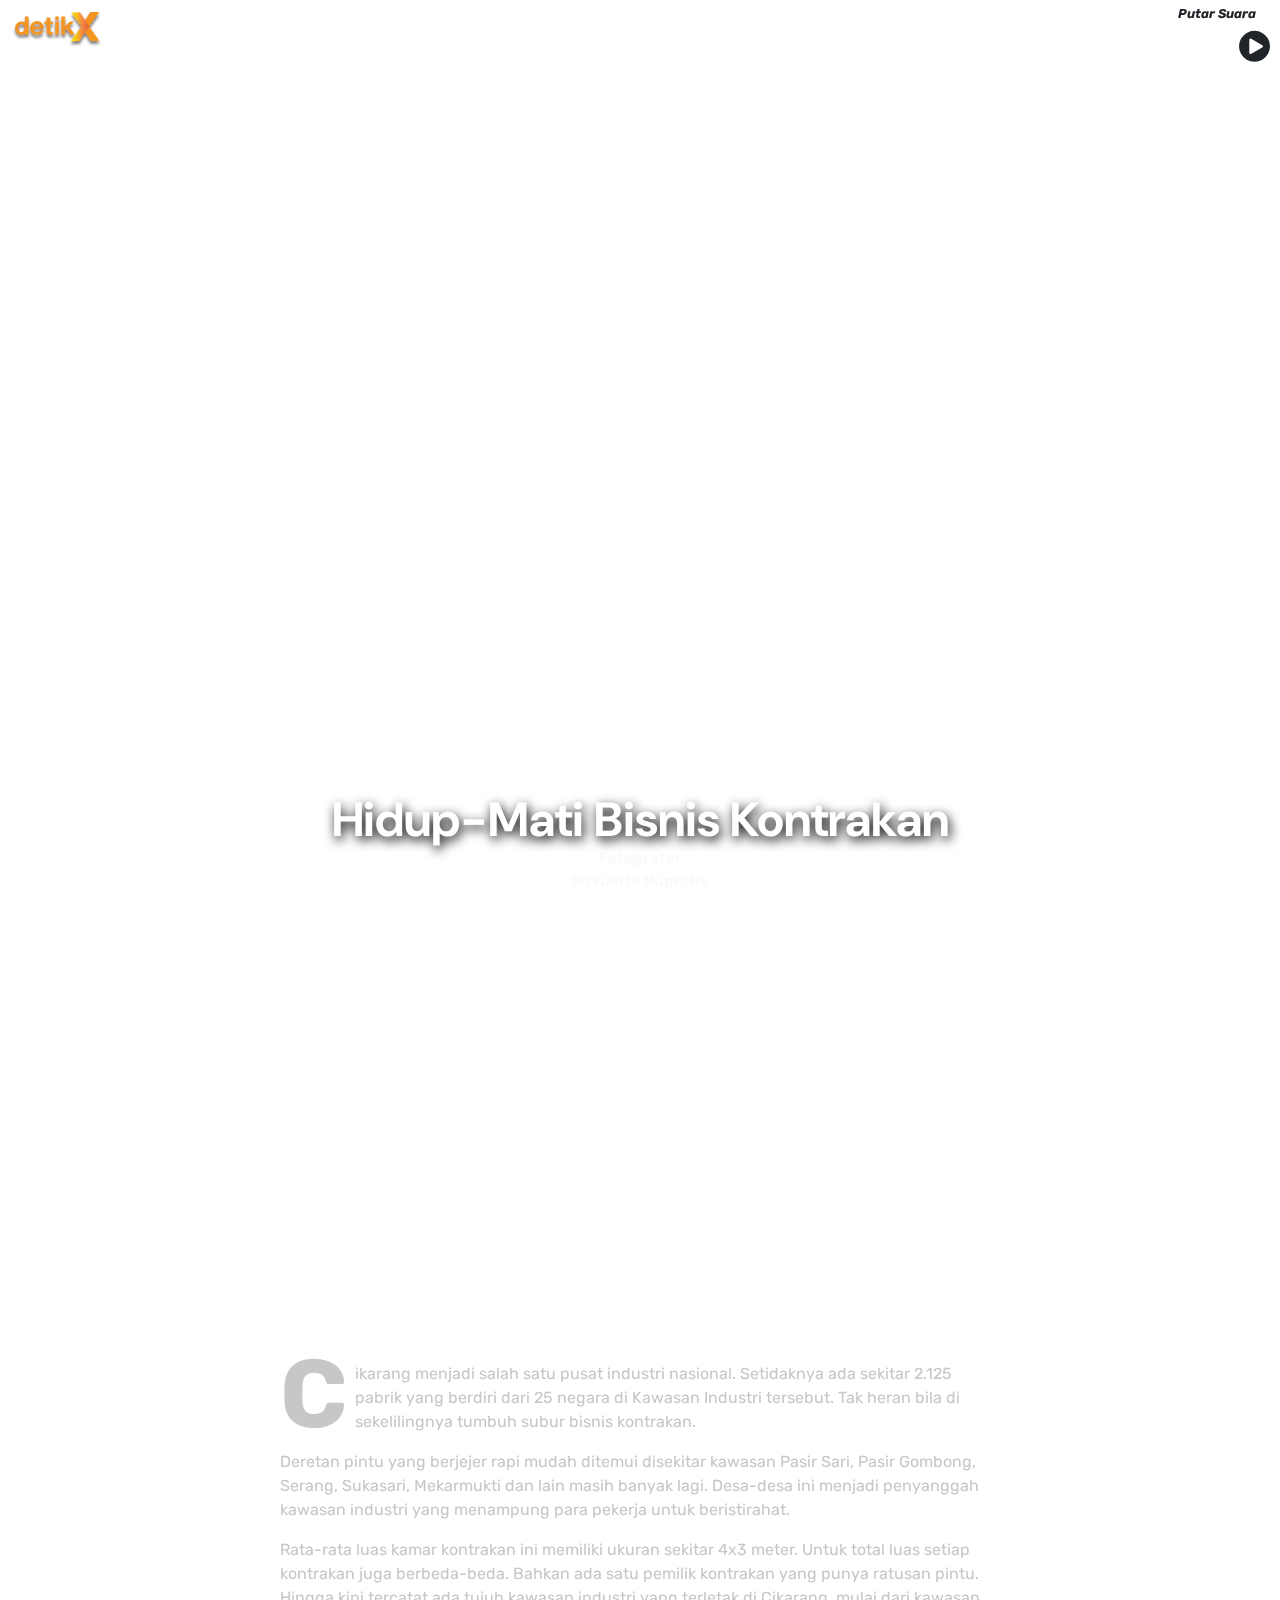
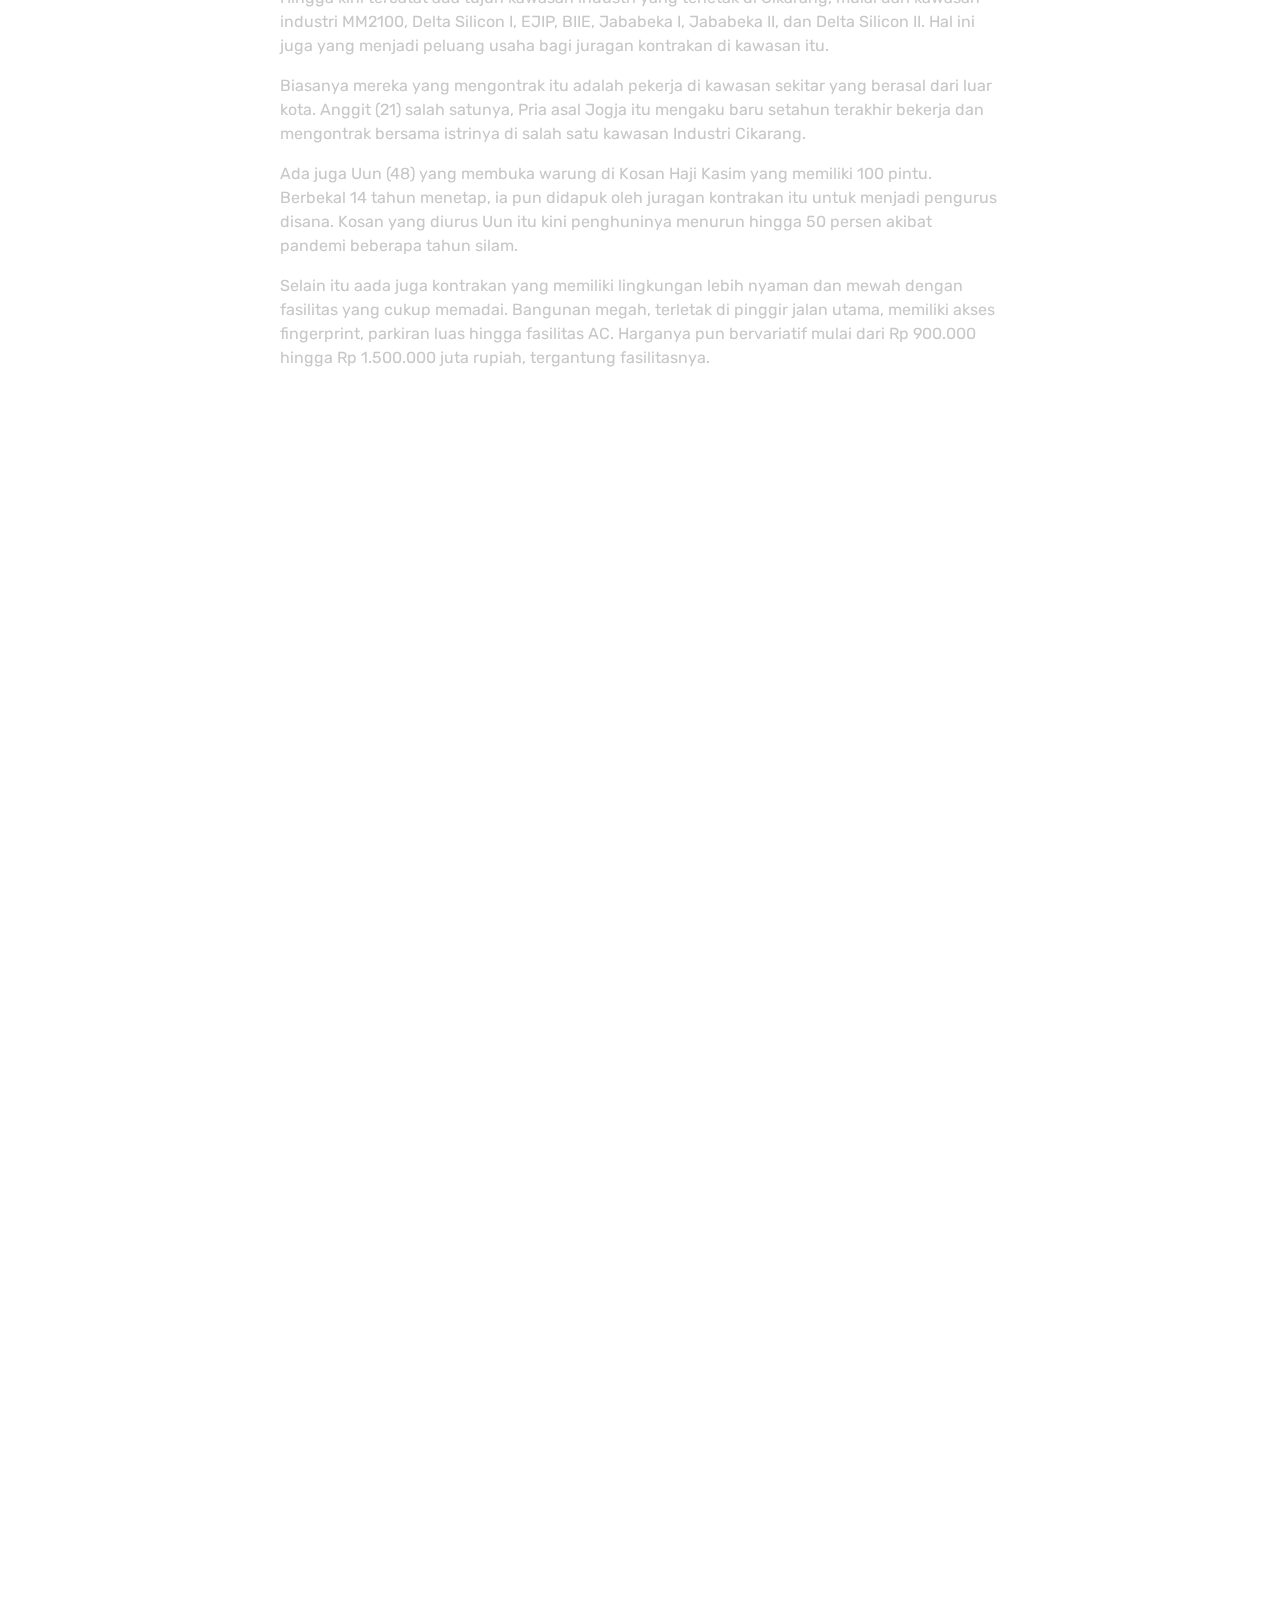
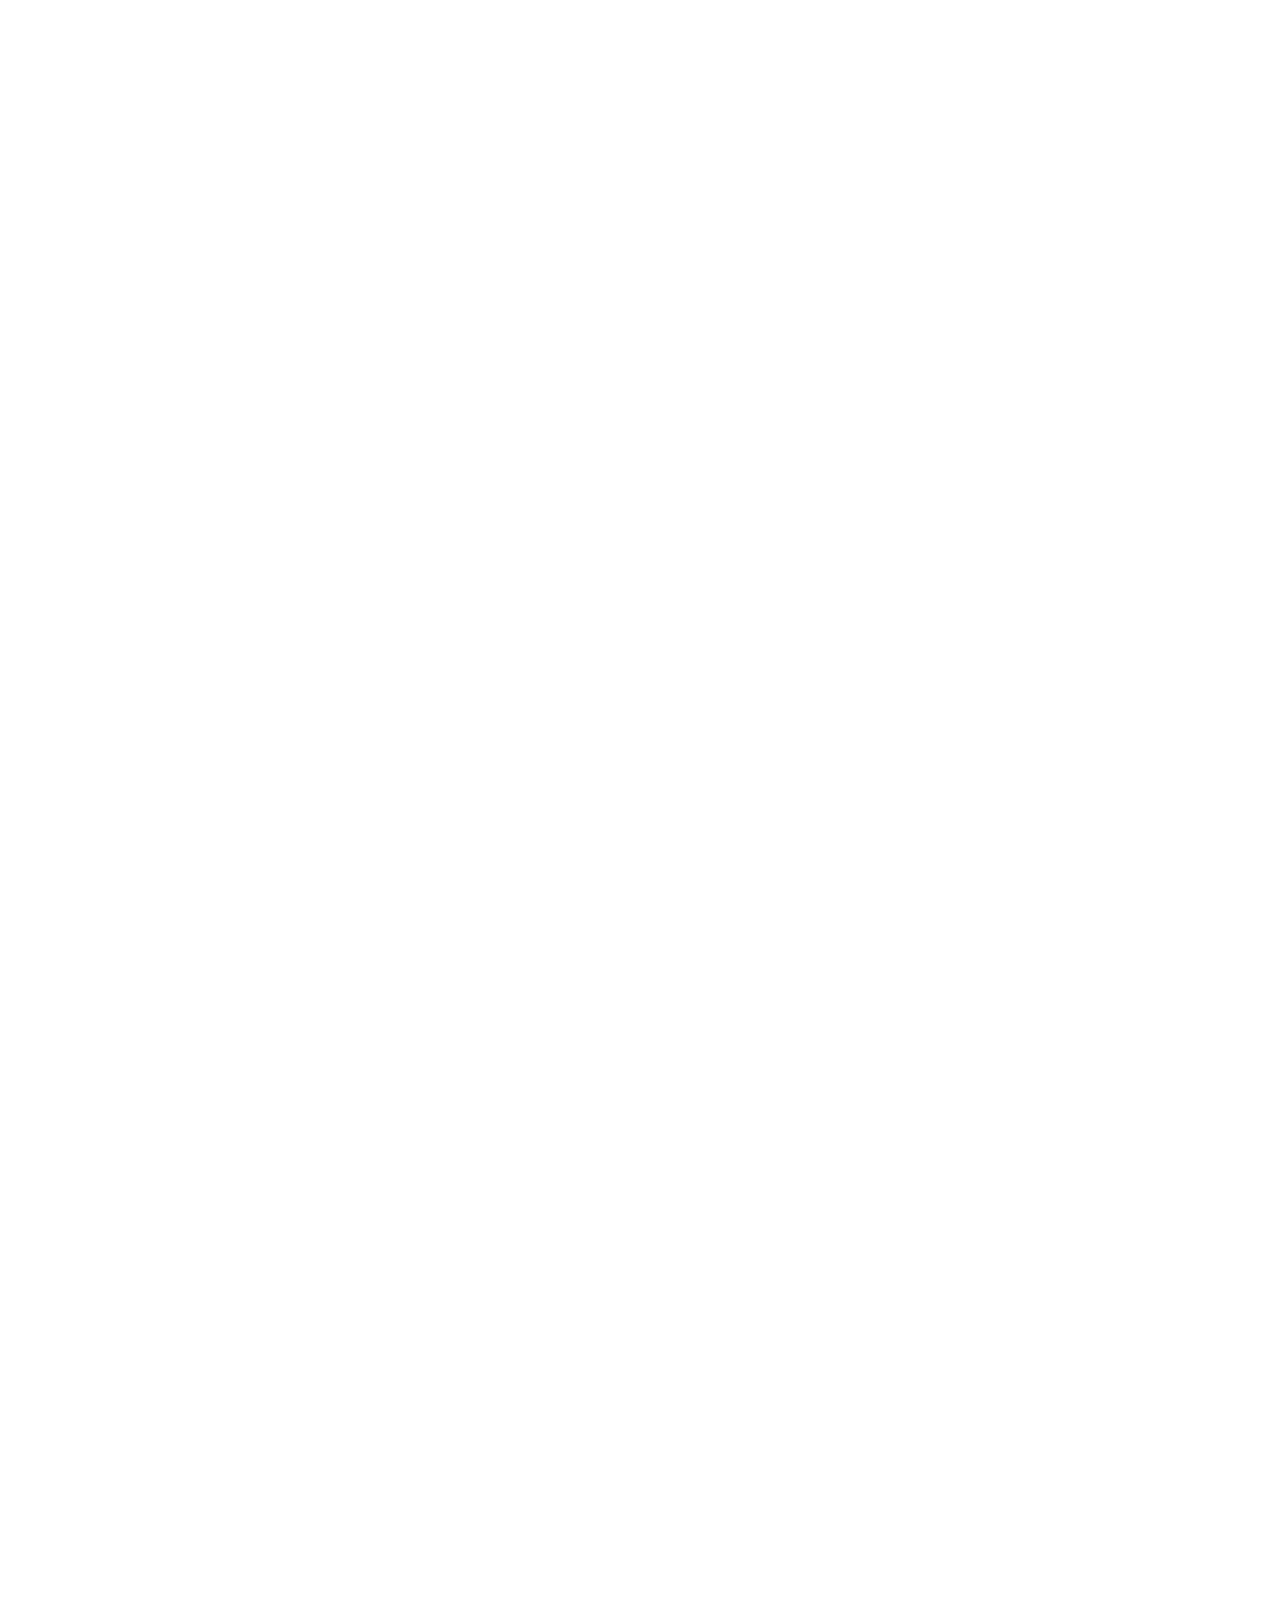
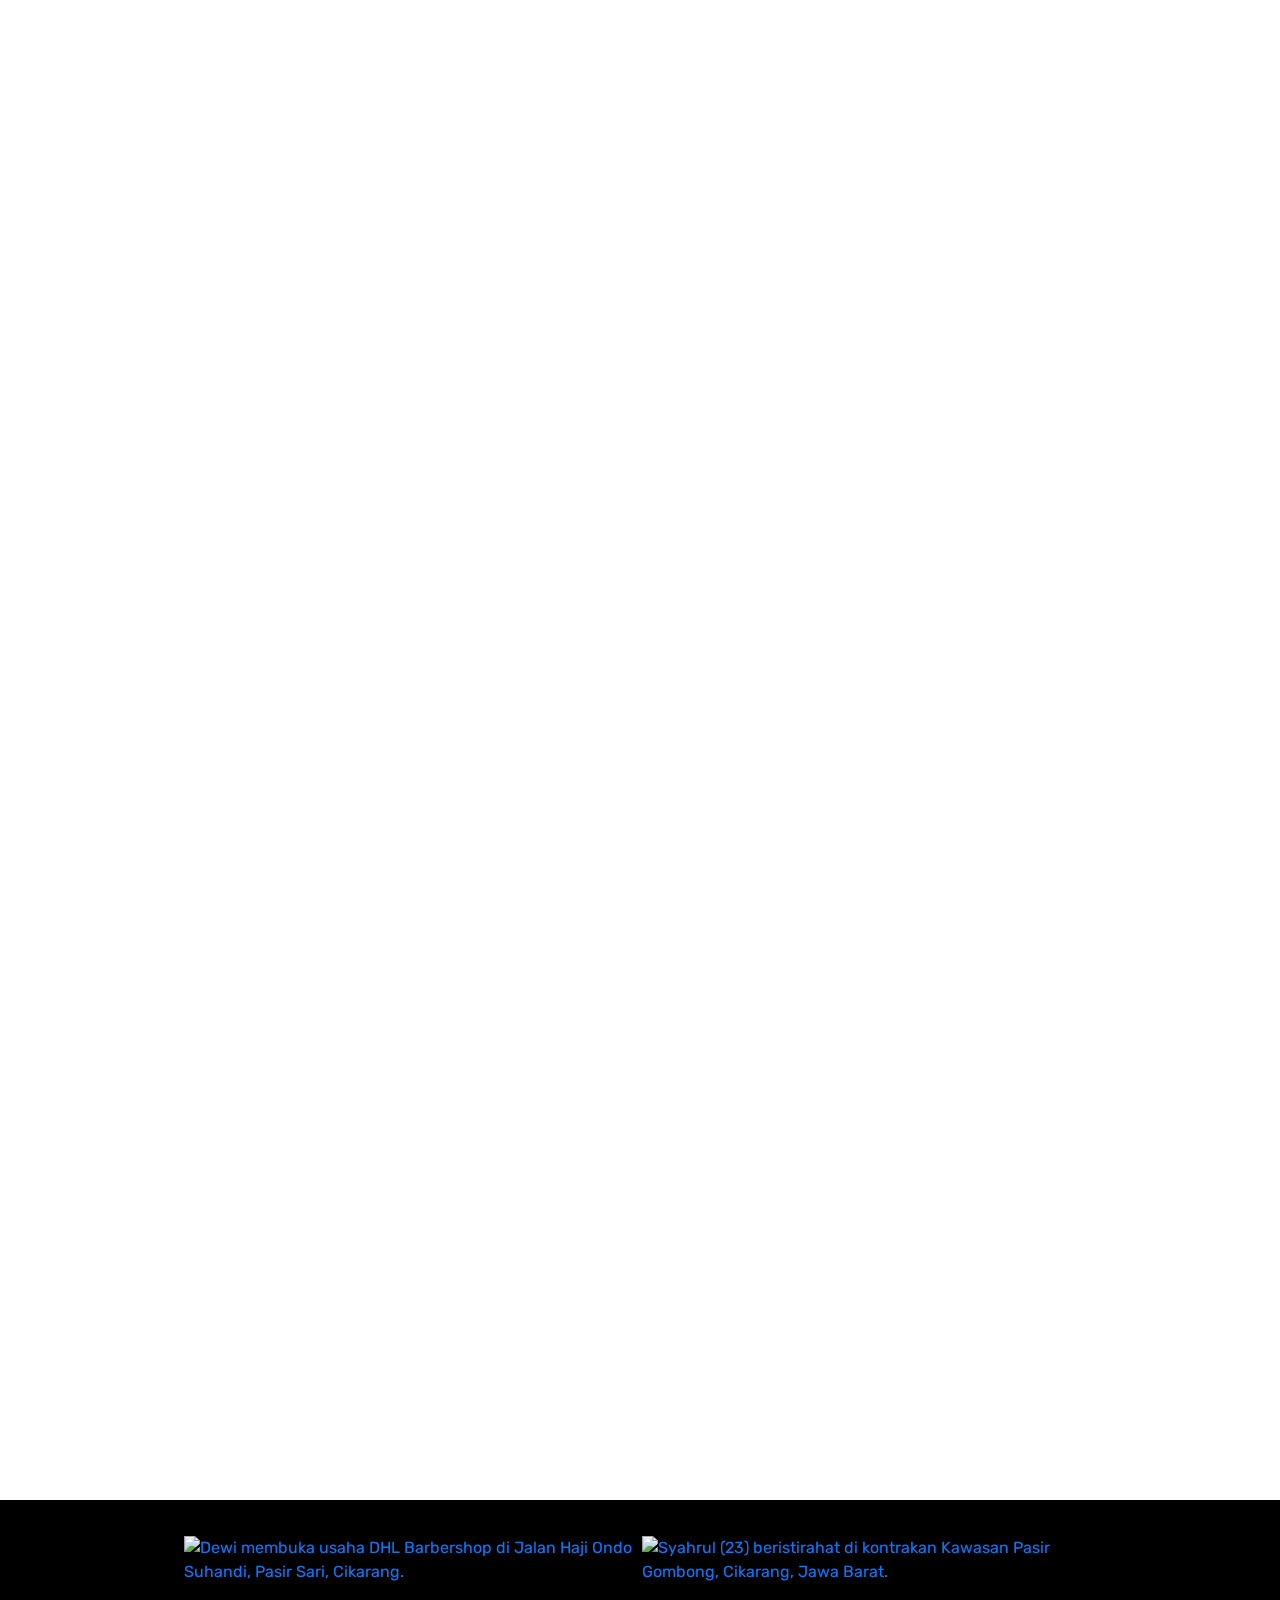
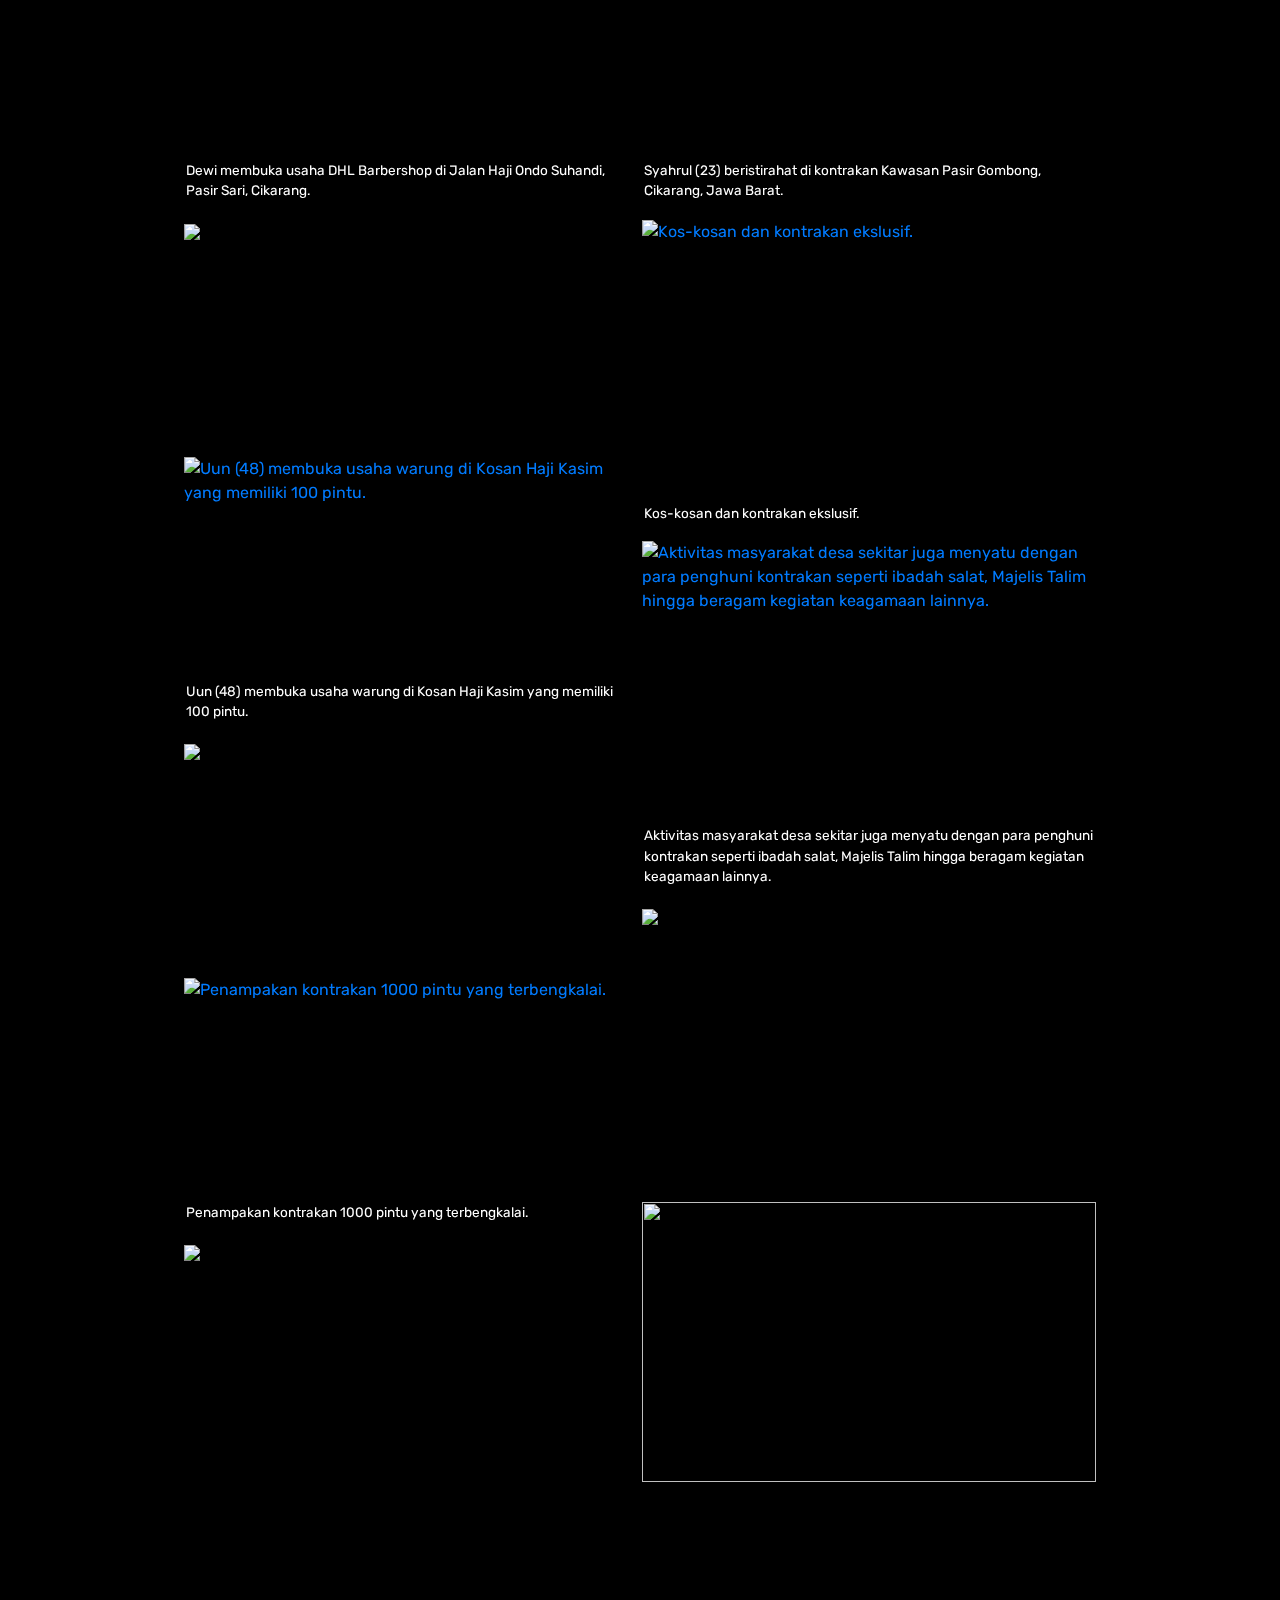
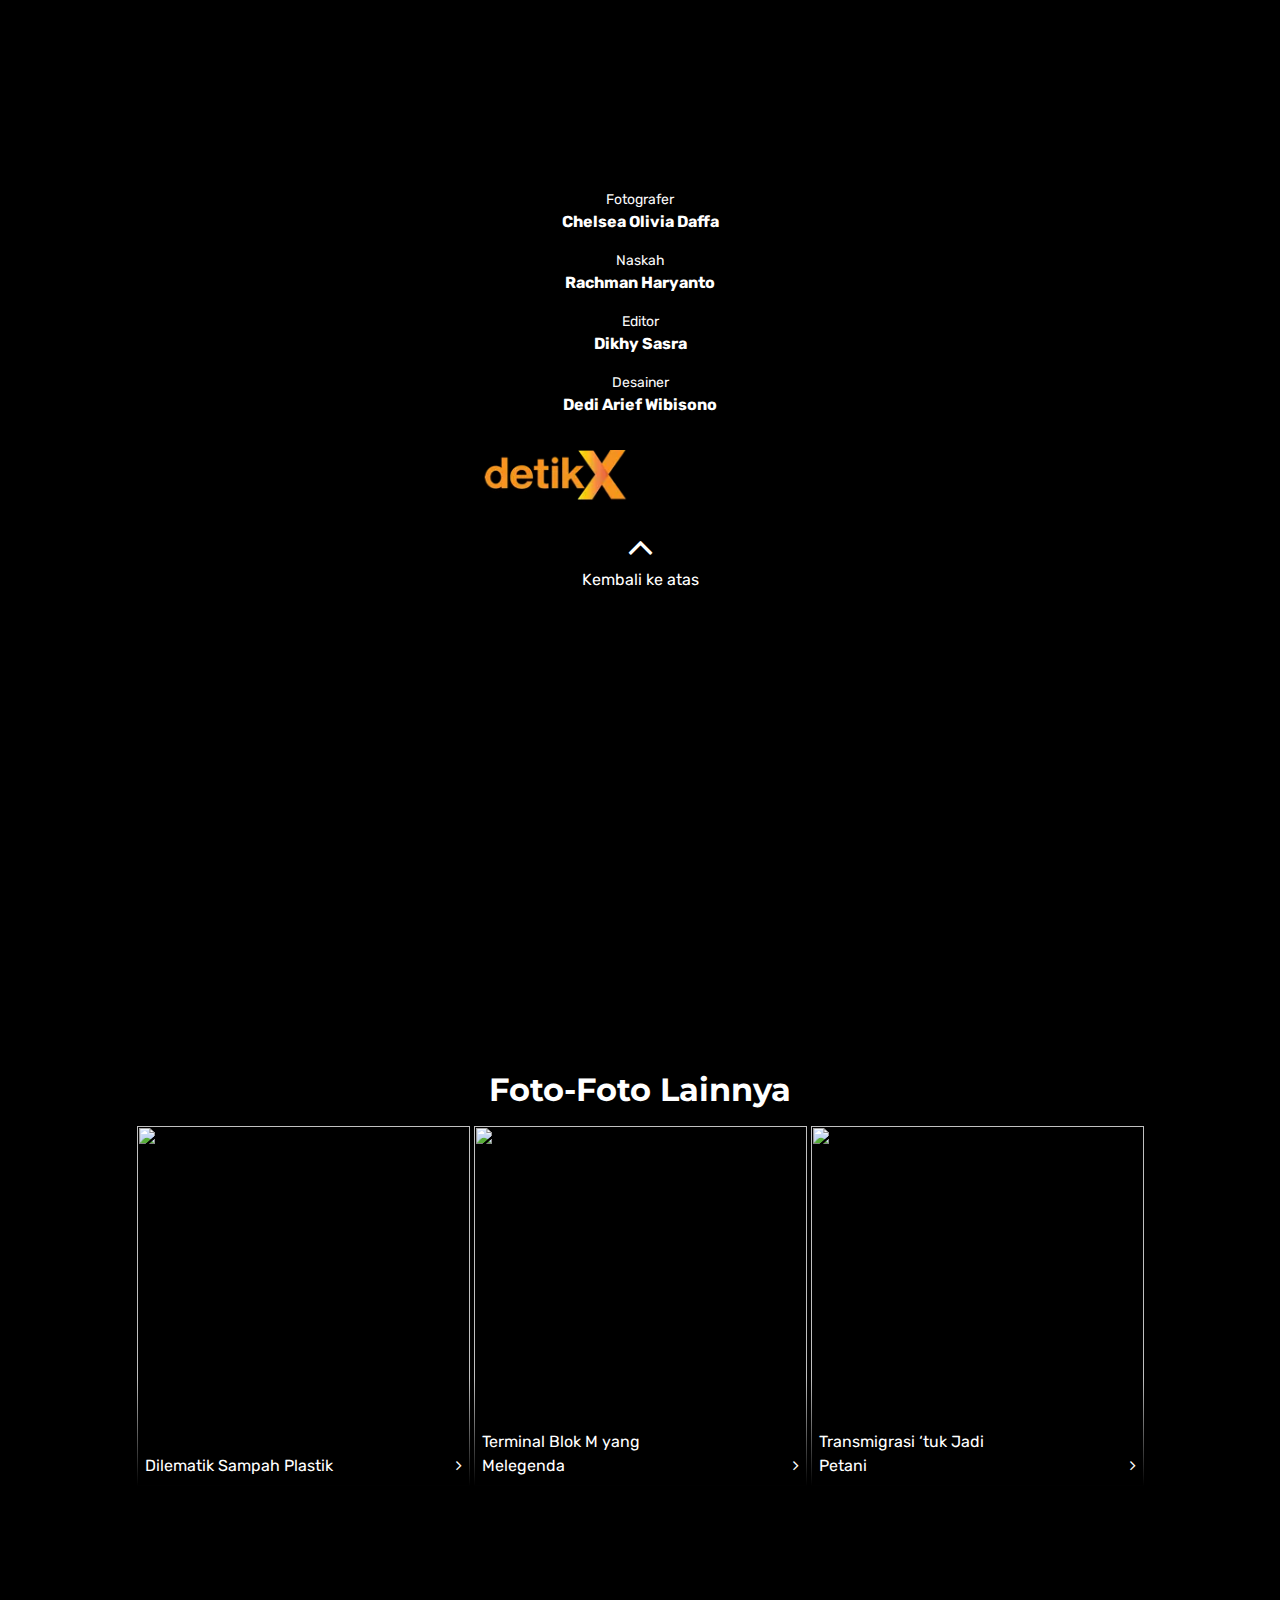
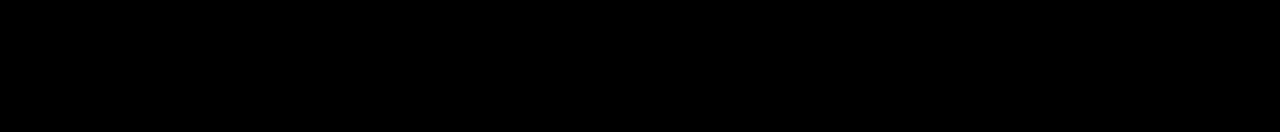
==== commit 4c819a13: "e" ====
--- a/index.html
+++ b/index.html
@@ -153,30 +153,7 @@
                             </div>
                         </div> -->
                     </div>
-                    <div class="section">
-                        <div class="section-img">
-                            <div class="section-img-inner samp6"></div>
-                        </div>
-                        <!-- <div class="section-body leftx">
-                            <div class="section-text">
-                                <p>
-                                    Mainan anak-anak.
-                                </p>
-                            </div>
-                        </div> -->
-                    </div>
-                    <div class="section">
-                        <div class="section-img">
-                            <div class="section-img-inner samp7"></div>
-                        </div>
-                        <!-- <div class="section-body leftx">
-                            <div class="section-text">
-                                <p>
-                                    Mainan anak-anak.
-                                </p>
-                            </div>
-                        </div> -->
-                    </div>
+                   
                    
                     <!-- <div class="section">
                         <div class="section-img">
@@ -198,50 +175,95 @@
                                         <div class="imagev">
                                             <div class="imagev-all">
                                                 <div class="imagev-height__even">
-                                                    <a href="https://akcdn.detik.net.id/community/media/visual/2024/03/22/kontrakan-seribu-pintu-7.jpeg?w=1920" data-fancybox="gallery" data-caption="Mereka biasanya mandi di toilet masjid kawasan Cawang. Tak jarang memakai toilet umum berbayar Rp. 2.000. 
-
-                                                        ">
-                                                        <img src="https://akcdn.detik.net.id/community/media/visual/2024/03/22/kontrakan-seribu-pintu-7.jpeg?w=1920" alt="Mereka biasanya mandi di toilet masjid kawasan Cawang. Tak jarang memakai toilet umum berbayar Rp. 2.000. 
-
-                                                            " title="Mereka biasanya mandi di toilet masjid kawasan Cawang. Tak jarang memakai toilet umum berbayar Rp. 2.000. 
+                                                    <a href="https://akcdn.detik.net.id/community/media/visual/2024/03/22/kontrakan-seribu-pintu-5.jpeg?w=1920" data-fancybox="gallery" data-caption="Dewi membuka usaha DHL Barbershop di Jalan Haji Ondo Suhandi, Pasir Sari, Cikarang.
+
+ 
+
+                                                        ">
+                                                        <img src="https://akcdn.detik.net.id/community/media/visual/2024/03/22/kontrakan-seribu-pintu-5.jpeg?w=1920" alt="Dewi membuka usaha DHL Barbershop di Jalan Haji Ondo Suhandi, Pasir Sari, Cikarang.
+
+ 
+
+                                                            " title="Dewi membuka usaha DHL Barbershop di Jalan Haji Ondo Suhandi, Pasir Sari, Cikarang.
+
+ 
 
                                                             ">
                                                     </a>
                                                 </div>
                                                 <div class="teks">
-                                                    Mereka biasanya mandi di toilet masjid kawasan Cawang. Tak jarang memakai toilet umum berbayar Rp. 2.000.
+                                                    Dewi membuka usaha DHL Barbershop di Jalan Haji Ondo Suhandi, Pasir Sari, Cikarang.
+
+
                                                 </div>
                                             </div>
                                             <div class="imagev-all">
                                                 <div class="imagev-height__even">
-                                                    <a href="https://akcdn.detik.net.id/community/media/visual/2024/03/22/kontrakan-seribu-pintu-8.jpeg?w=1920" data-fancybox="gallery" data-caption="Mereka biasanya mandi di toilet masjid kawasan Cawang. Tak jarang memakai toilet umum berbayar Rp. 2.000. 
-
-                                                        ">
-                                                        <img src="https://akcdn.detik.net.id/community/media/visual/2024/03/22/kontrakan-seribu-pintu-8.jpeg?w=1920" alt="Mereka biasanya mandi di toilet masjid kawasan Cawang. Tak jarang memakai toilet umum berbayar Rp. 2.000. 
-
-                                                            " title="Mereka biasanya mandi di toilet masjid kawasan Cawang. Tak jarang memakai toilet umum berbayar Rp. 2.000. 
-
+                                                    <a href="https://akcdn.detik.net.id/community/media/visual/2024/03/22/kontrakan-seribu-pintu-6.jpeg?w=1920" data-fancybox="gallery" data-caption="
+                                                        ">
+                                                        <img src="https://akcdn.detik.net.id/community/media/visual/2024/03/22/kontrakan-seribu-pintu-6.jpeg?w=1920" alt="
+                                                            " title="
                                                             ">
                                                     </a>
                                                 </div>
                                                 <div class="teks">
-                                                    Mereka biasanya mandi di toilet masjid kawasan Cawang. Tak jarang memakai toilet umum berbayar Rp. 2.000.
+                                                   
                                                 </div>
                                             </div>
                                             <div class="imagev-all">
                                                 <div class="imagev-height__even">
-                                                    <a href="https://akcdn.detik.net.id/community/media/visual/2024/03/22/kontrakan-seribu-pintu-9.jpeg?w=1920" data-fancybox="gallery" data-caption="Hal yang ditakutkan Satur dan istri adalah petugas Satpol PP. Bila tertangkap mereka akan dibawa ke Panti Sosial. 
+                                                    <a href="https://akcdn.detik.net.id/community/media/visual/2024/03/22/kontrakan-seribu-pintu-7.jpeg?w=1920" data-fancybox="gallery" data-caption="Uun (48) membuka usaha warung di Kosan Haji Kasim yang memiliki 100 pintu.
+
+
+                                                        ">
+                                                        <img src="https://akcdn.detik.net.id/community/media/visual/2024/03/22/kontrakan-seribu-pintu-7.jpeg?w=1920" alt="Uun (48) membuka usaha warung di Kosan Haji Kasim yang memiliki 100 pintu.
+
+
+                                                            " title="Uun (48) membuka usaha warung di Kosan Haji Kasim yang memiliki 100 pintu.
+
+
+                                                            ">
+                                                    </a>
+                                                </div>
+                                                <div class="teks">
+                                                    Uun (48) membuka usaha warung di Kosan Haji Kasim yang memiliki 100 pintu.
+
+
+                                                </div>
+                                            </div>
+                                            <div class="imagev-all">
+                                                <div class="imagev-height__even">
+                                                    <a href="https://akcdn.detik.net.id/community/media/visual/2024/03/22/kontrakan-seribu-pintu-8.jpeg?w=1920" data-fancybox="gallery" data-caption="
+                                                        ">
+                                                        <img src="https://akcdn.detik.net.id/community/media/visual/2024/03/22/kontrakan-seribu-pintu-8.jpeg?w=1920" alt="
+                                                            " title="
+                                                            ">
+                                                    </a>
+                                                </div>
+                                                <div class="teks">
+                                                    
+                                                </div>
+                                            </div>
+                                            <div class="imagev-all">
+                                                <div class="imagev-height__even">
+                                                    <a href="https://akcdn.detik.net.id/community/media/visual/2024/03/22/kontrakan-seribu-pintu-9.jpeg?w=1920" data-fancybox="gallery" data-caption="Penampakan kontrakan 1000 pintu yang terbengkalai.
+
+
 
 
 
 
 ">
-                                                        <img src="https://akcdn.detik.net.id/community/media/visual/2024/03/22/kontrakan-seribu-pintu-9.jpeg?w=1920" alt="Hal yang ditakutkan Satur dan istri adalah petugas Satpol PP. Bila tertangkap mereka akan dibawa ke Panti Sosial. 
-
-
-
-
-" title="Hal yang ditakutkan Satur dan istri adalah petugas Satpol PP. Bila tertangkap mereka akan dibawa ke Panti Sosial. 
+                                                        <img src="https://akcdn.detik.net.id/community/media/visual/2024/03/22/kontrakan-seribu-pintu-9.jpeg?w=1920" alt="Penampakan kontrakan 1000 pintu yang terbengkalai.
+
+
+
+
+
+
+" title="Penampakan kontrakan 1000 pintu yang terbengkalai.
+
+
 
 
 
@@ -250,75 +272,102 @@
                                                     </a>
                                                 </div>
                                                 <div class="teks">
-                                                    Hal yang ditakutkan Satur dan istri adalah petugas Satpol PP. Bila tertangkap mereka akan dibawa ke Panti Sosial.
+                                                    Penampakan kontrakan 1000 pintu yang terbengkalai.
+
+
                                                 </div>
                                             </div>
                                             <div class="image-all">
                                                 <div class="imagev-height__even">
-                                                    <a href="https://akcdn.detik.net.id/community/media/visual/2024/03/22/kontrakan-seribu-pintu-indonesia.jpeg?w=1920" data-fancybox="gallery" data-caption="Hampir 2 tahun sudah mereka tinggal di gerobak dan berkeliling bersama anak-anaknya mencari barang bekas.
+                                                    <a href="https://akcdn.detik.net.id/community/media/visual/2024/03/22/kontrakan-seribu-pintu-indonesia.jpeg?w=1920" data-fancybox="gallery" data-caption="
 
 
 ">
-                                                        <img src="https://akcdn.detik.net.id/community/media/visual/2024/03/22/kontrakan-seribu-pintu-indonesia.jpeg?w=1920" alt="Hampir 2 tahun sudah mereka tinggal di gerobak dan berkeliling bersama anak-anaknya mencari barang bekas.
-
-                                                        " title="Hampir 2 tahun sudah mereka tinggal di gerobak dan berkeliling bersama anak-anaknya mencari barang bekas.
-
-                                                        ">
-                                                    </a>
-                                                </div>
-                                                <div class="teks">
-                                                    Hampir 2 tahun sudah mereka tinggal di gerobak dan berkeliling bersama anak-anaknya mencari barang bekas.
-                                                </div>
-                                            </div>
-                                            <div class="image-all">
-                                                <div class="imagev-height__even">
-                                                    <a href="https://akcdn.detik.net.id/community/media/visual/2024/03/22/kontrakan-seribu-pintu-indonesia-1.jpeg?w=1920" data-fancybox="gallery" data-caption="Beginilah potret kebahagiaan keluarga Satur sang ‘Manusia Gerobak’ yang dalam kesehariannya selalu bersama keluarga kecilnya.
-
-                                                    ">
-                                                        <img src="https://akcdn.detik.net.id/community/media/visual/2024/03/22/kontrakan-seribu-pintu-indonesia-1.jpeg?w=1920" alt="Beginilah potret kebahagiaan keluarga Satur sang ‘Manusia Gerobak’ yang dalam kesehariannya selalu bersama keluarga kecilnya.
-
-                                                        " title="Beginilah potret kebahagiaan keluarga Satur sang ‘Manusia Gerobak’ yang dalam kesehariannya selalu bersama keluarga kecilnya.
-
-                                                        ">
-                                                    </a>
-                                                </div>
-                                                <div class="teks">
-                                                    Beginilah potret kebahagiaan keluarga Satur sang ‘Manusia Gerobak’ yang dalam kesehariannya selalu bersama keluarga kecilnya.
-                                                </div>
-                                            </div>
+                                                        <img src="https://akcdn.detik.net.id/community/media/visual/2024/03/22/kontrakan-seribu-pintu-indonesia.jpeg?w=1920" alt="
+
+                                                        " title="
+
+                                                        ">
+                                                    </a>
+                                                </div>
+                                                <div class="teks">
+                                                    
+                                                </div>
+                                            </div>
+                                            
                                         </div>
                                         <div class="imagev">
                                             <div class="image-all">
-                                                <div class="imagev-height__odd">
-                                                    <a href="https://akcdn.detik.net.id/community/media/visual/2024/03/22/kontrakan-seribu-pintu-indonesia-2.jpeg?w=1920" data-fancybox="gallery" data-caption="Tak jarang Septi yang ingin sekali merasakan bersekolah, terpaksa belajar sendiri diatas gerobak.
+                                                <div class="imagev-height__even">
+                                                    <a href="https://akcdn.detik.net.id/community/media/visual/2024/03/22/kontrakan-seribu-pintu-indonesia-1.jpeg?w=1920" data-fancybox="gallery" data-caption="Syahrul (23) beristirahat di kontrakan Kawasan Pasir Gombong, Cikarang, Jawa Barat.
+
+
 
                                                     ">
-                                                        <img src="https://akcdn.detik.net.id/community/media/visual/2024/03/22/kontrakan-seribu-pintu-indonesia-2.jpeg?w=1920" alt="Tak jarang Septi yang ingin sekali merasakan bersekolah, terpaksa belajar sendiri diatas gerobak.
-
-                                                        " title="Tak jarang Septi yang ingin sekali merasakan bersekolah, terpaksa belajar sendiri diatas gerobak.
-
-                                                        ">
-                                                    </a>
-                                                </div>
-                                                <div class="teks">
-                                                    Tak jarang Septi yang ingin sekali merasakan bersekolah, terpaksa belajar sendiri diatas gerobak.
+                                                        <img src="https://akcdn.detik.net.id/community/media/visual/2024/03/22/kontrakan-seribu-pintu-indonesia-1.jpeg?w=1920" alt="Syahrul (23) beristirahat di kontrakan Kawasan Pasir Gombong, Cikarang, Jawa Barat.
+
+
+
+                                                        " title="Syahrul (23) beristirahat di kontrakan Kawasan Pasir Gombong, Cikarang, Jawa Barat.
+
+
+
+                                                        ">
+                                                    </a>
+                                                </div>
+                                                <div class="teks">
+                                                    Syahrul (23) beristirahat di kontrakan Kawasan Pasir Gombong, Cikarang, Jawa Barat.
+
+
                                                 </div>
                                             </div>
                                             <div class="image-all">
                                                 <div class="imagev-height__odd">
-                                                    <a href="https://akcdn.detik.net.id/community/media/visual/2024/03/22/kontrakan-seribu-pintu-indonesia-3.jpeg?w=1920" data-fancybox="gallery" data-caption="">
-                                                        <img src="https://akcdn.detik.net.id/community/media/visual/2024/03/22/kontrakan-seribu-pintu-indonesia-3.jpeg?w=1920" alt="" title="">
-                                                    </a>
-                                                </div>
-                                                <div class="teks"></div>
+                                                    <a href="https://akcdn.detik.net.id/community/media/visual/2024/03/22/kontrakan-seribu-pintu-indonesia-2.jpeg?w=1920" data-fancybox="gallery" data-caption="Kos-kosan dan kontrakan ekslusif.
+
+
+
+                                                    ">
+                                                        <img src="https://akcdn.detik.net.id/community/media/visual/2024/03/22/kontrakan-seribu-pintu-indonesia-2.jpeg?w=1920" alt="Kos-kosan dan kontrakan ekslusif.
+
+
+
+                                                        " title="Kos-kosan dan kontrakan ekslusif.
+
+
+
+                                                        ">
+                                                    </a>
+                                                </div>
+                                                <div class="teks">
+                                                    Kos-kosan dan kontrakan ekslusif.
+
+
+                                                </div>
                                             </div>
                                             <div class="image-all">
                                                 <div class="imagev-height__odd">
-                                                    <a href="https://akcdn.detik.net.id/community/media/visual/2024/03/22/kontrakan-seribu-pintu-indonesia-4.jpeg?w=1920" data-fancybox="gallery" data-caption="">
-                                                        <img src="https://akcdn.detik.net.id/community/media/visual/2024/03/22/kontrakan-seribu-pintu-indonesia-4.jpeg?w=1920" alt="" title=" ">
-                                                    </a>
-                                                </div>
-                                                <div class="teks"></div>
+                                                    <a href="https://akcdn.detik.net.id/community/media/visual/2024/03/22/kontrakan-seribu-pintu-indonesia-3.jpeg?w=1920" data-fancybox="gallery" data-caption="Aktivitas masyarakat desa sekitar juga menyatu dengan para penghuni kontrakan seperti ibadah salat, Majelis Talim hingga beragam kegiatan keagamaan lainnya.">
+                                                        <img src="https://akcdn.detik.net.id/community/media/visual/2024/03/22/kontrakan-seribu-pintu-indonesia-3.jpeg?w=1920" alt="Aktivitas masyarakat desa sekitar juga menyatu dengan para penghuni kontrakan seperti ibadah salat, Majelis Talim hingga beragam kegiatan keagamaan lainnya." title="Aktivitas masyarakat desa sekitar juga menyatu dengan para penghuni kontrakan seperti ibadah salat, Majelis Talim hingga beragam kegiatan keagamaan lainnya.">
+                                                    </a>
+                                                </div>
+                                                <div class="teks">Aktivitas masyarakat desa sekitar juga menyatu dengan para penghuni kontrakan seperti ibadah salat, Majelis Talim hingga beragam kegiatan keagamaan lainnya.</div>
+                                            </div>
+                                            <div class="image-all">
+                                                <div class="imagev-height__odd">
+                                                    <a href="https://akcdn.detik.net.id/community/media/visual/2024/03/22/kontrakan-seribu-pintu-indonesia-4.jpeg?w=1920" data-fancybox="gallery" data-caption="
+
+                                                    ">
+                                                        <img src="https://akcdn.detik.net.id/community/media/visual/2024/03/22/kontrakan-seribu-pintu-indonesia-4.jpeg?w=1920" alt="
+
+                                                        " title=" 
+
+                                                        ">
+                                                    </a>
+                                                </div>
+                                                <div class="teks">
+
+                                                </div>
                                             </div>
                                             <div class="image-all">
                                                 <div class="imagev-height__odd">
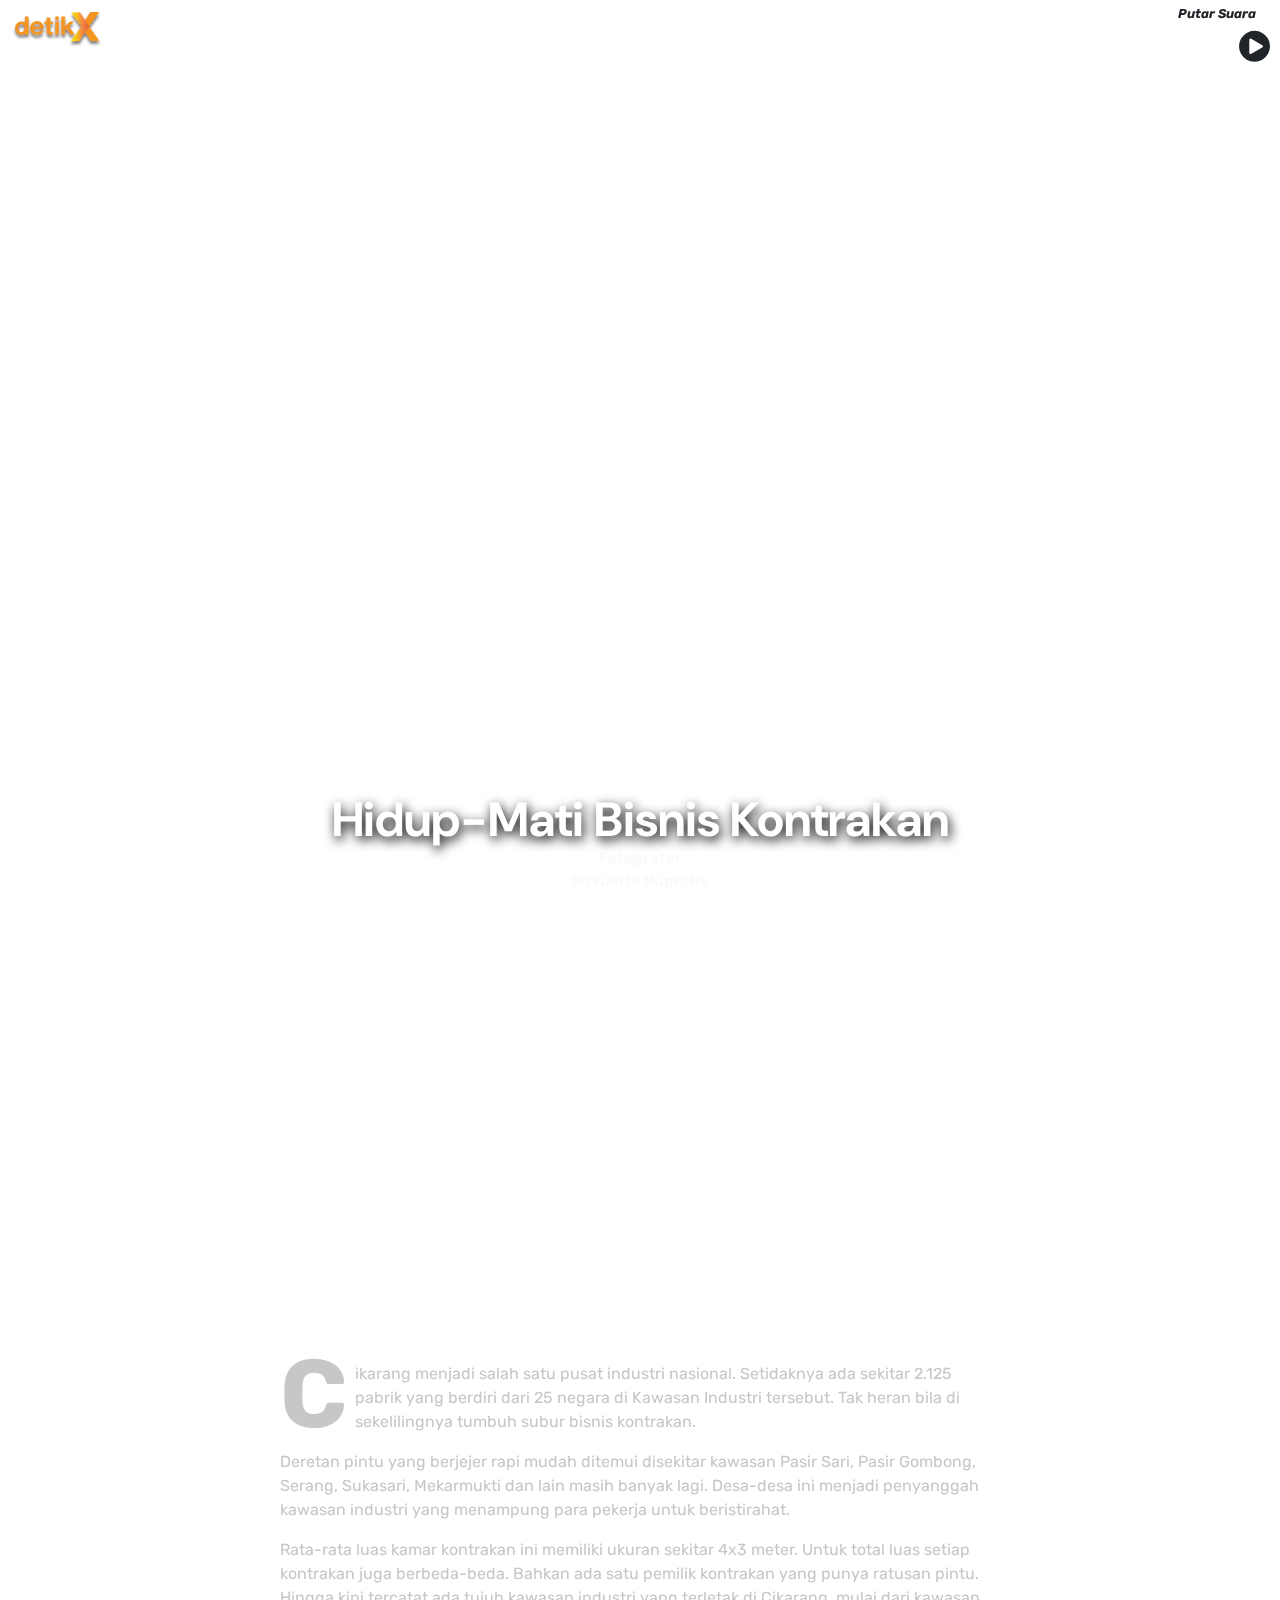
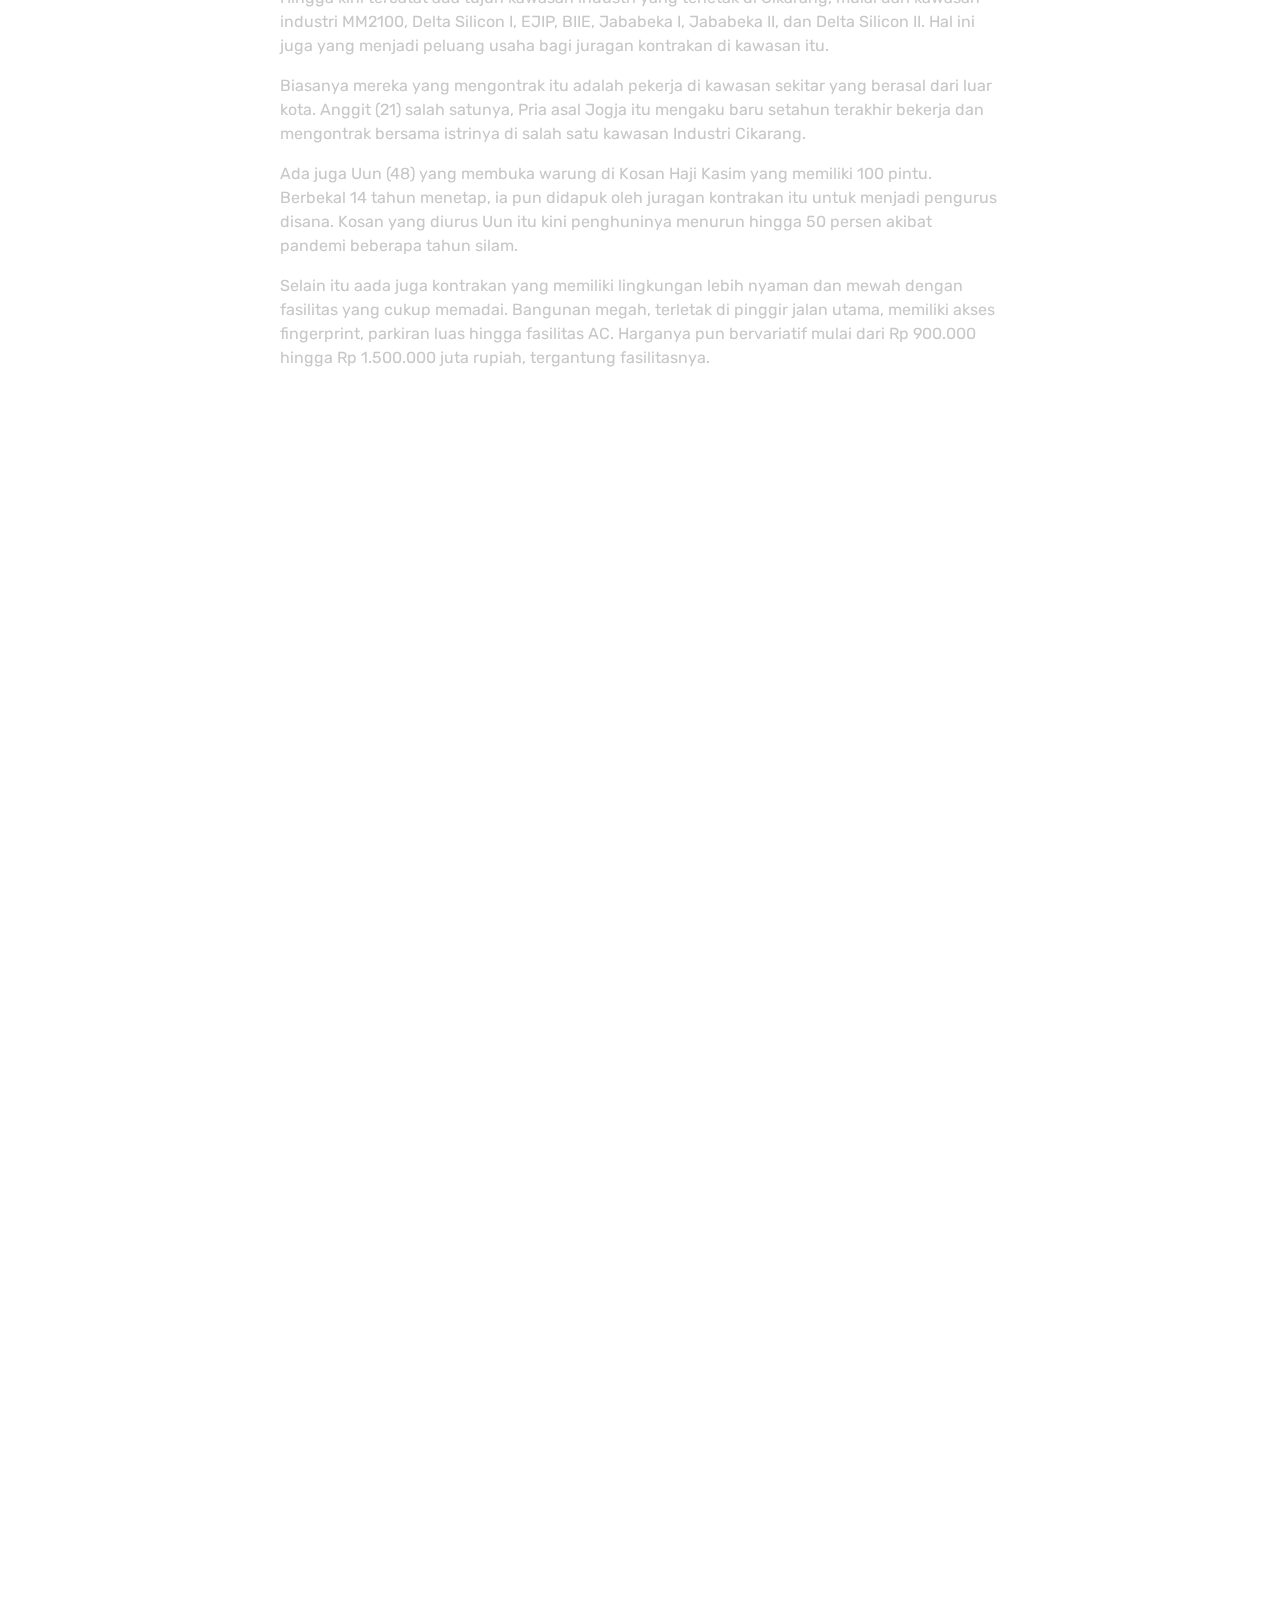
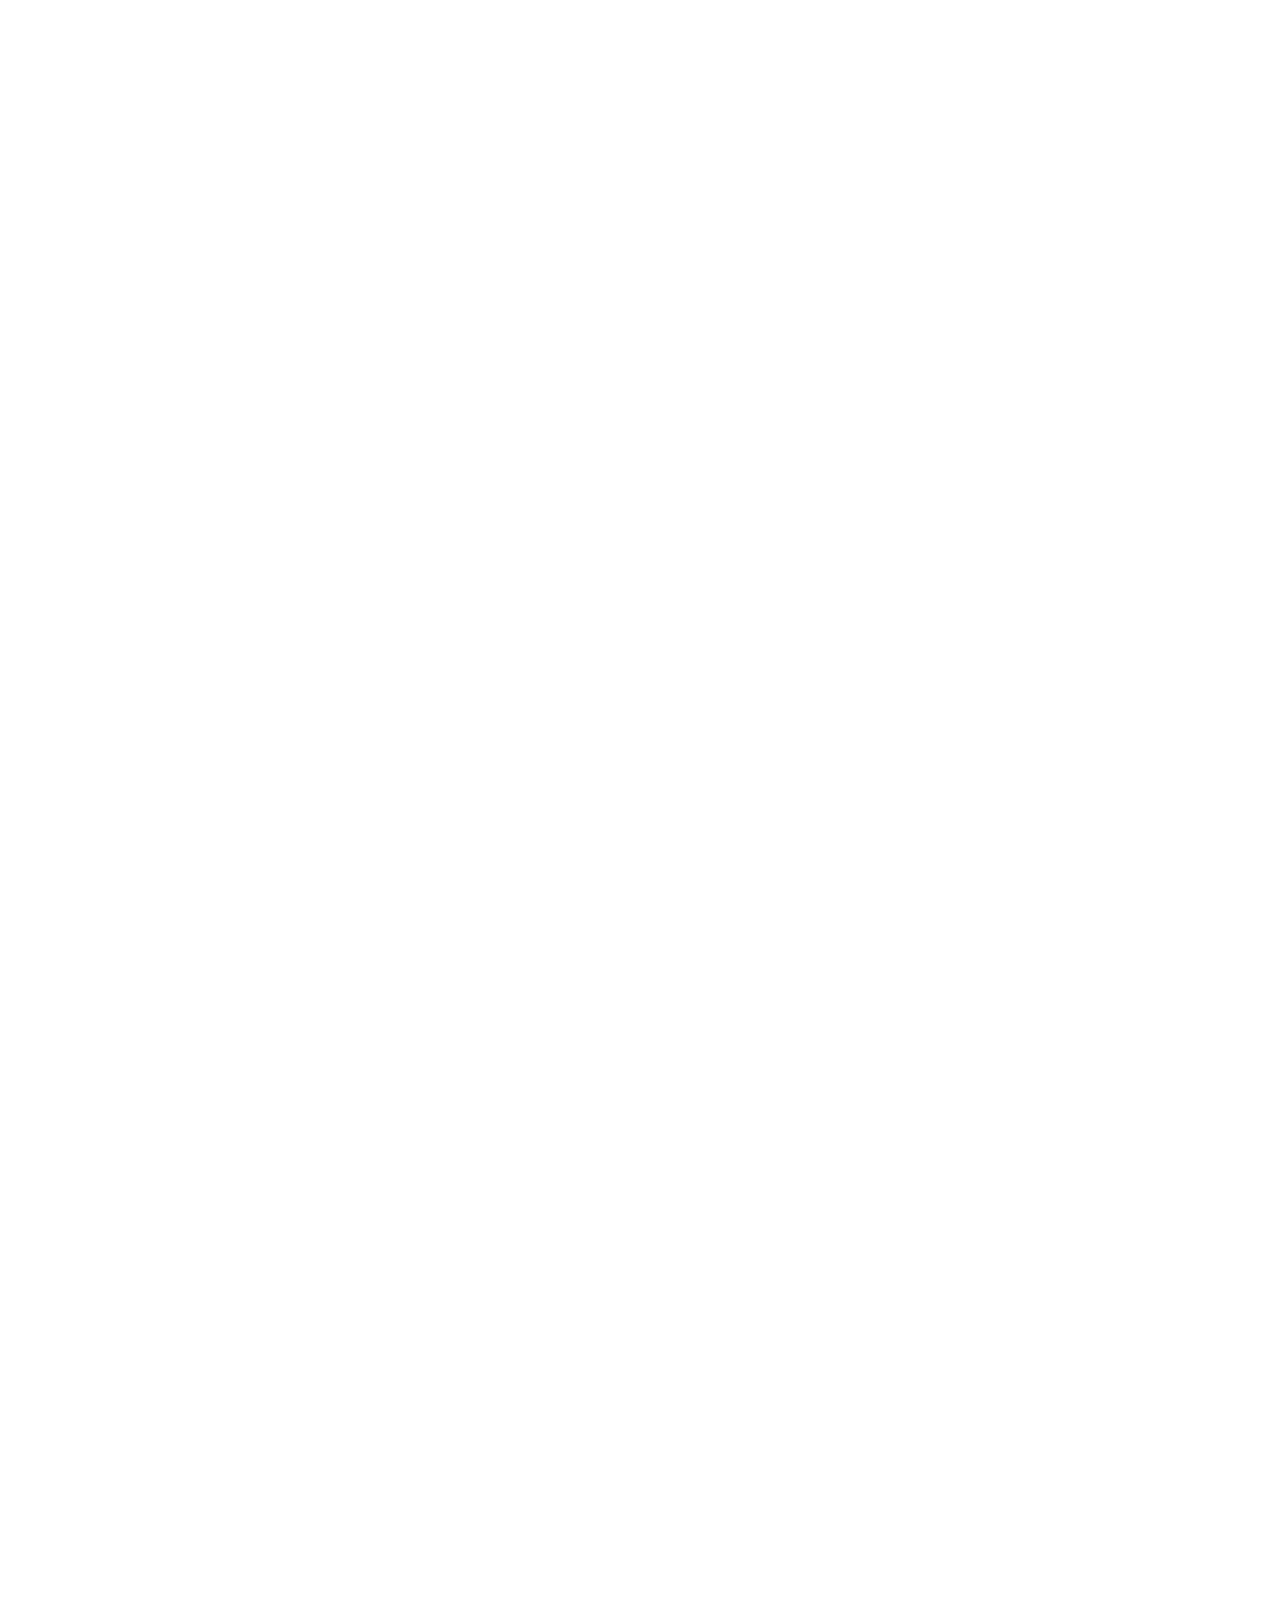
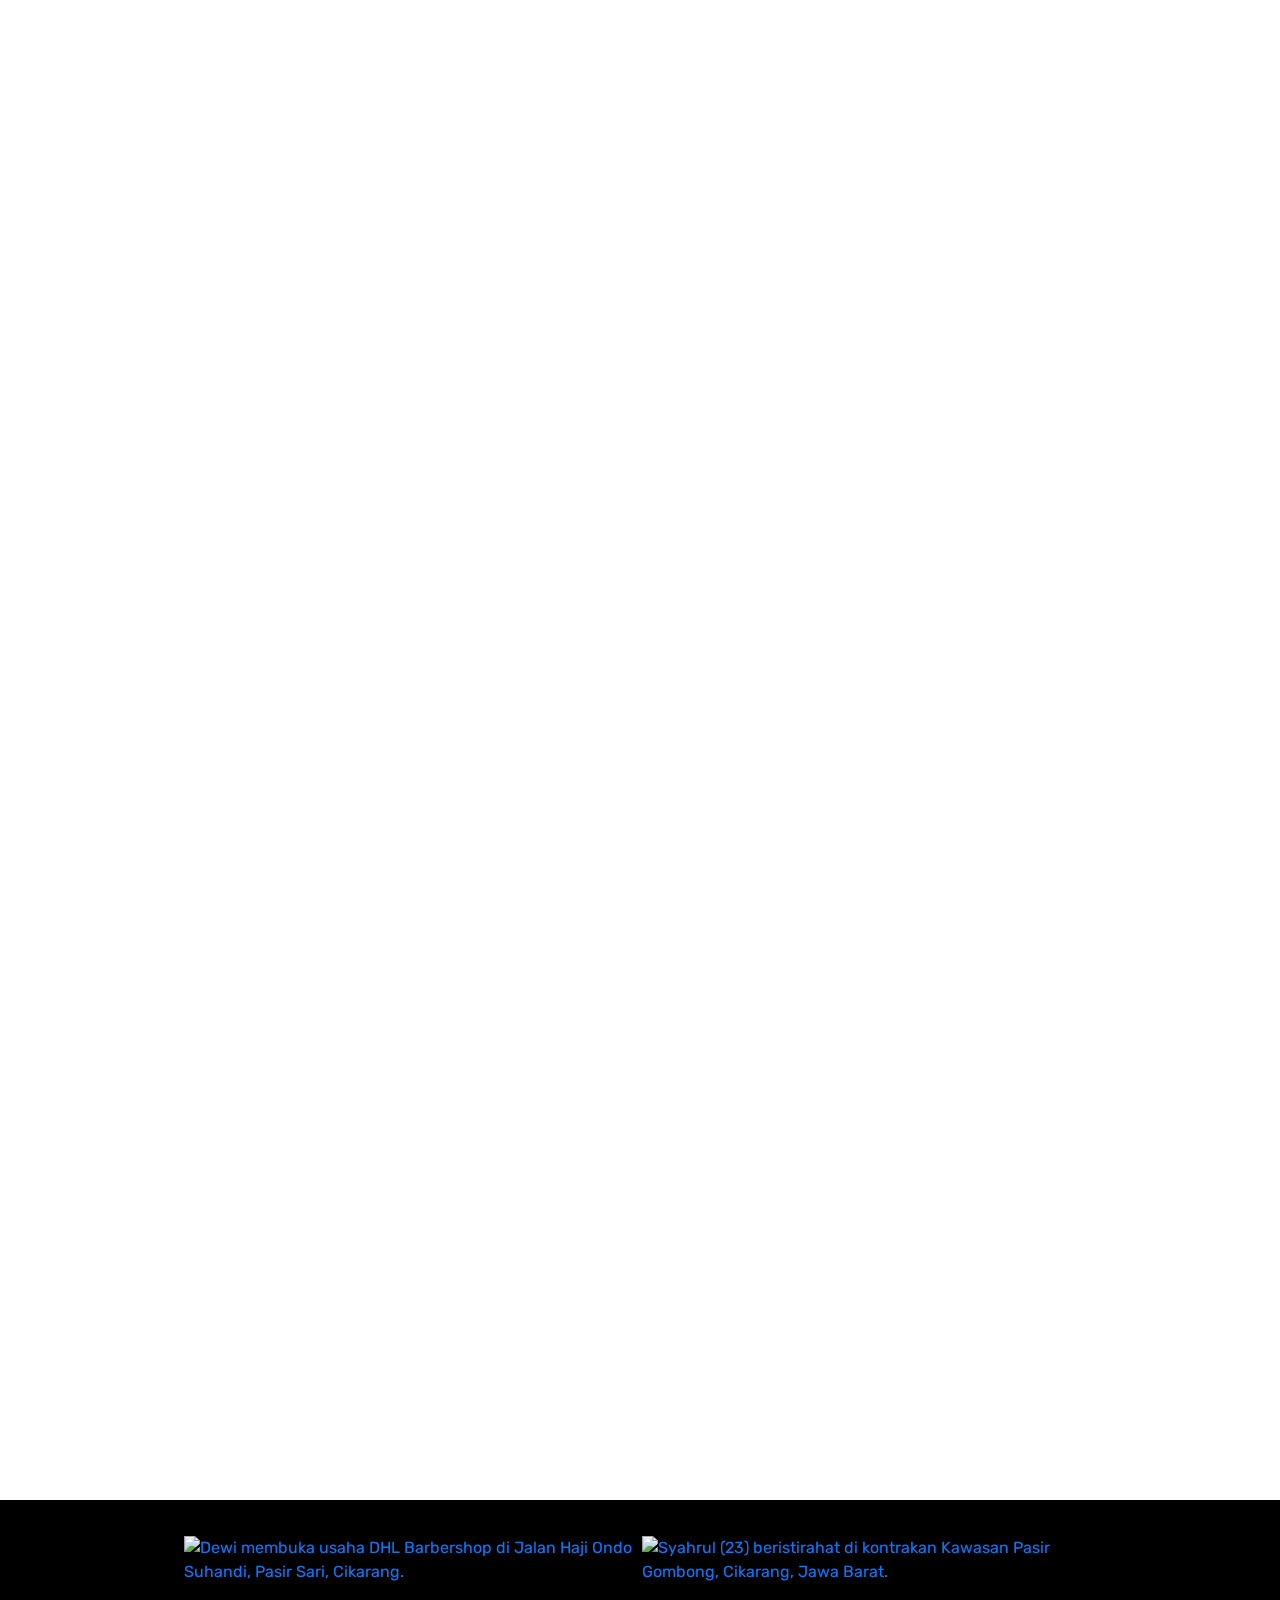
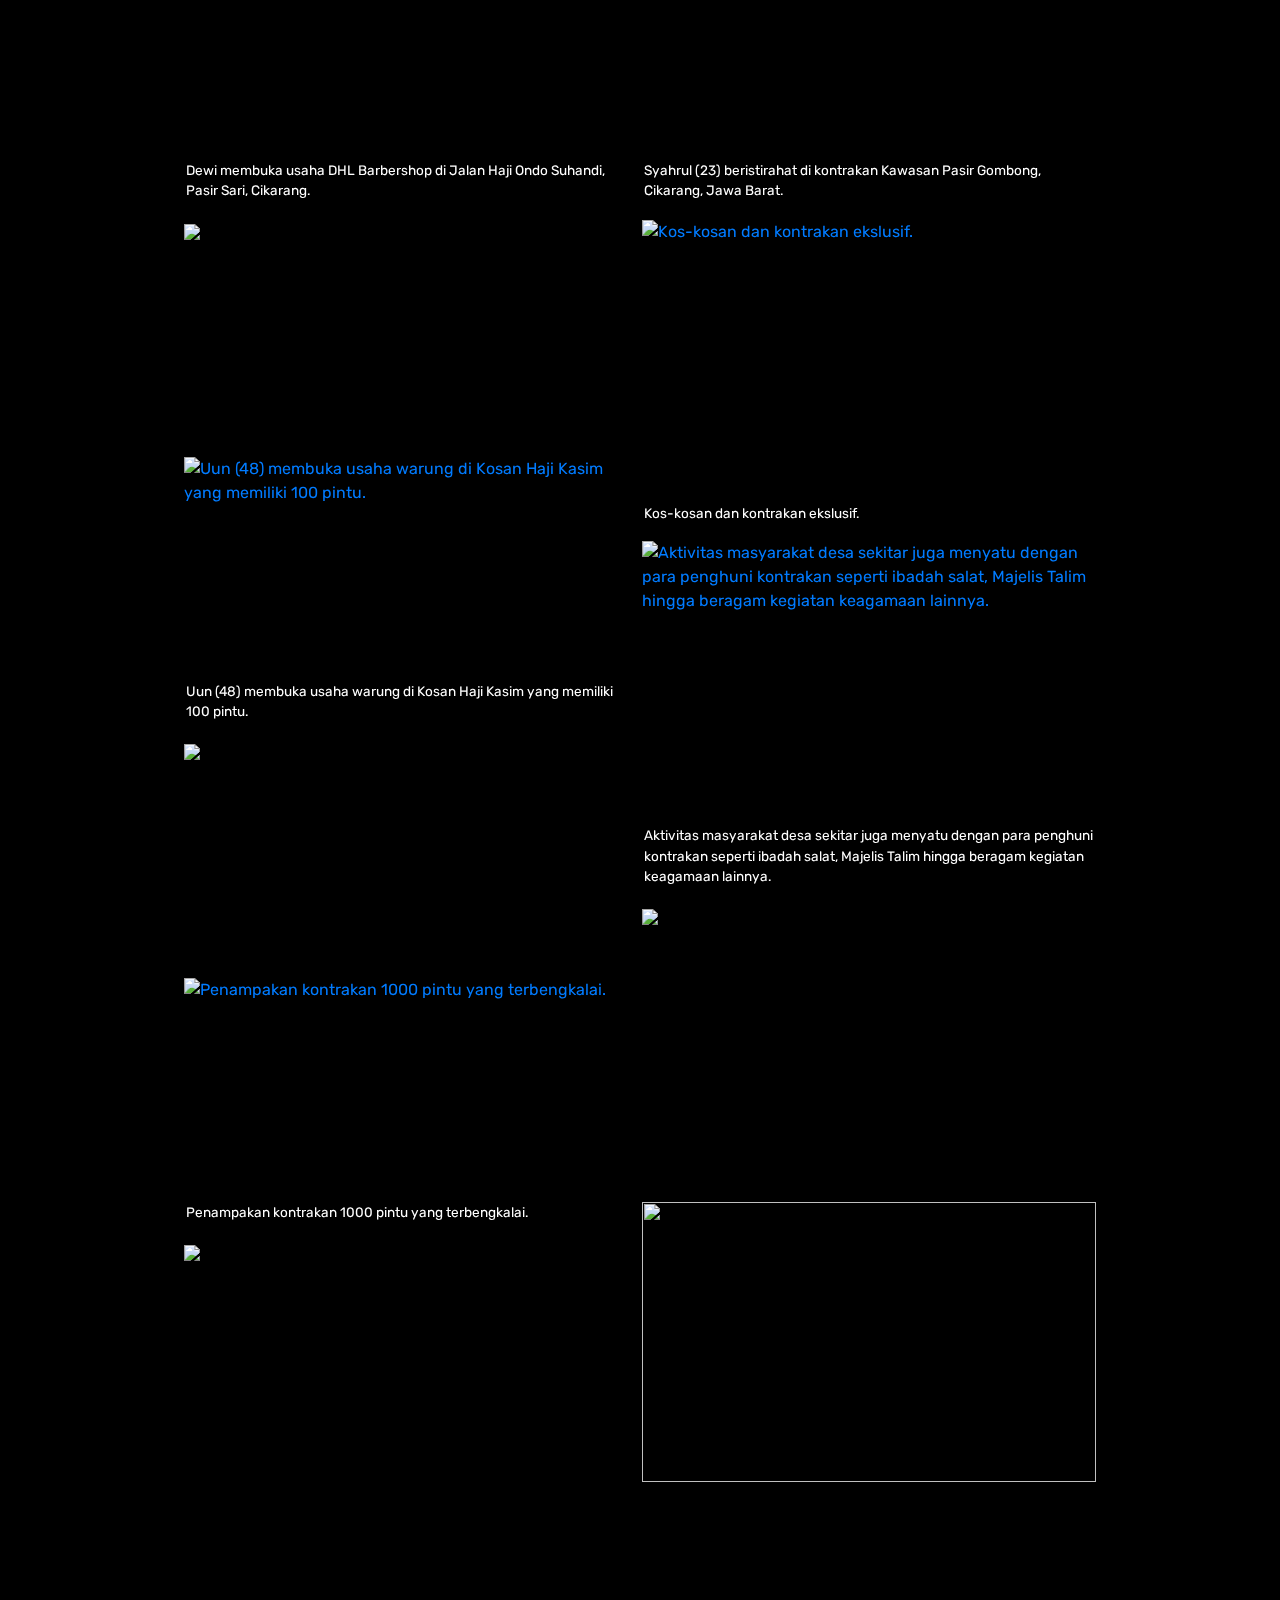
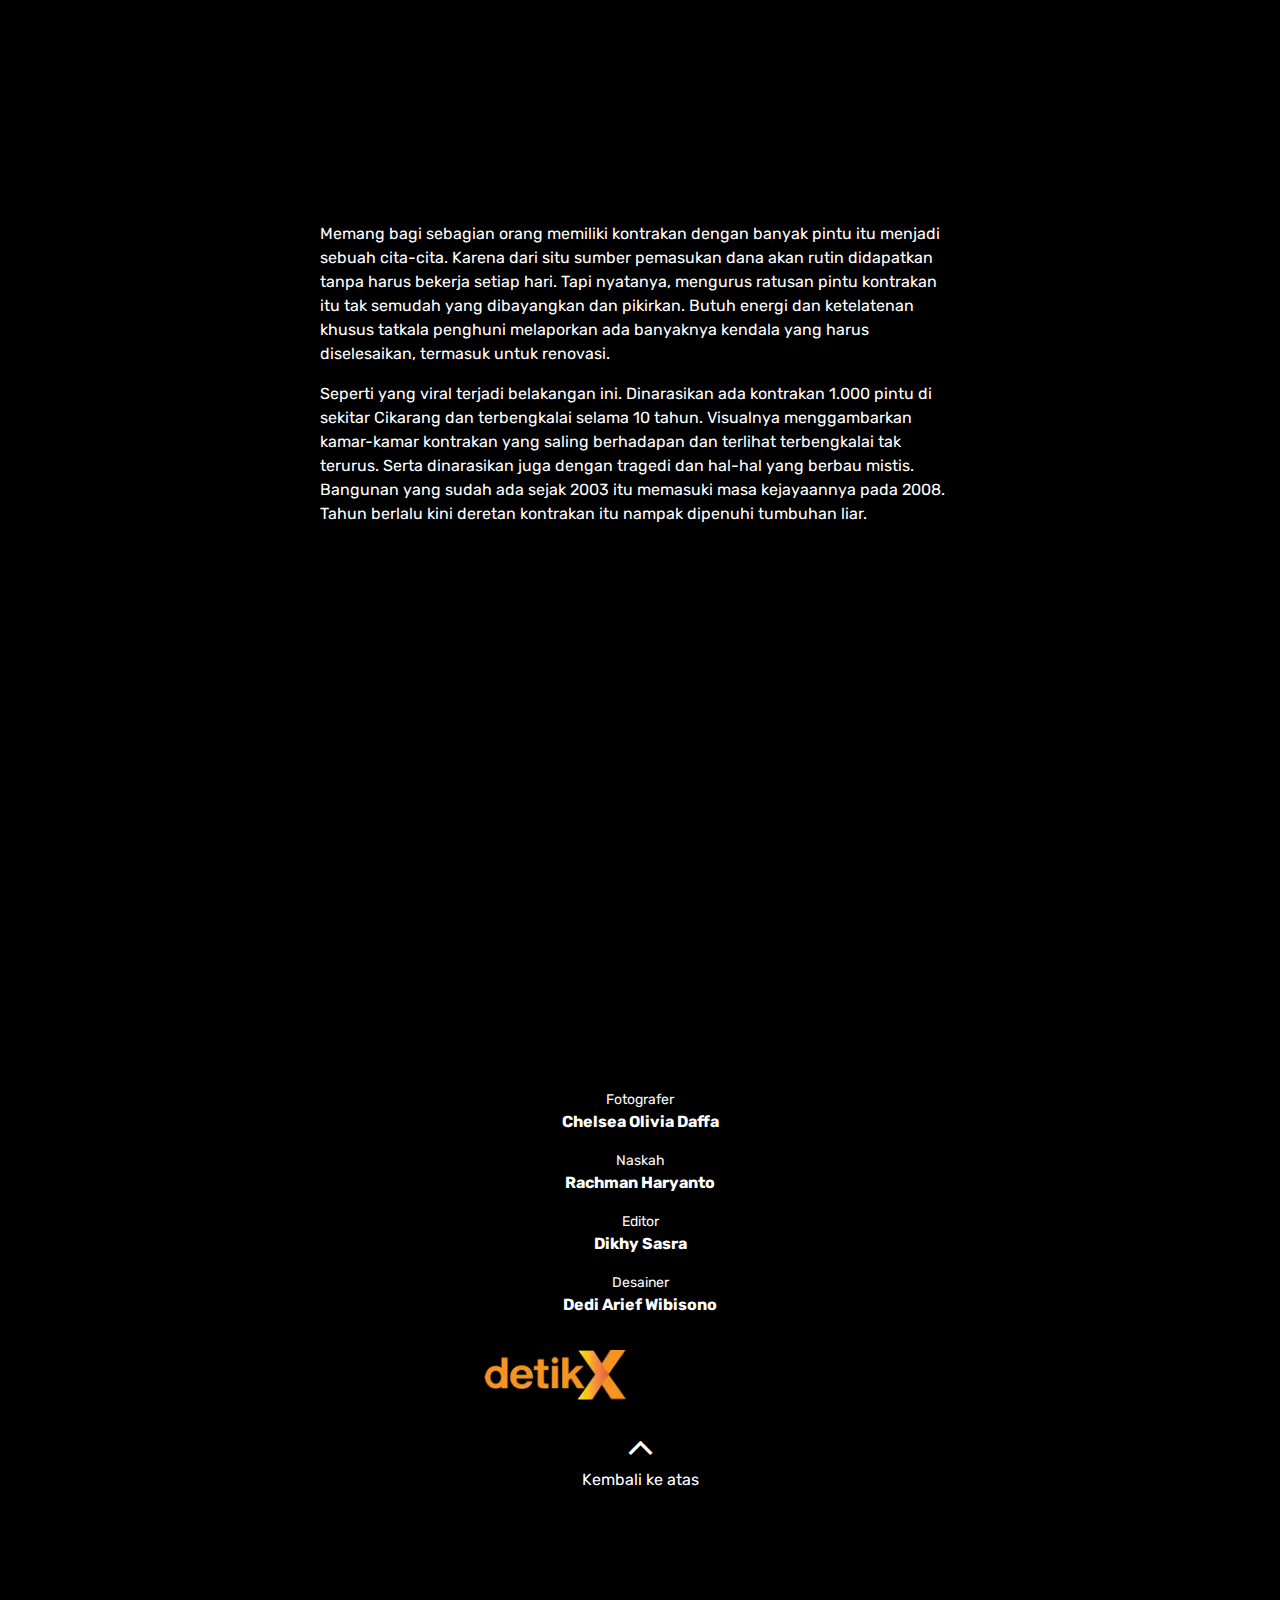
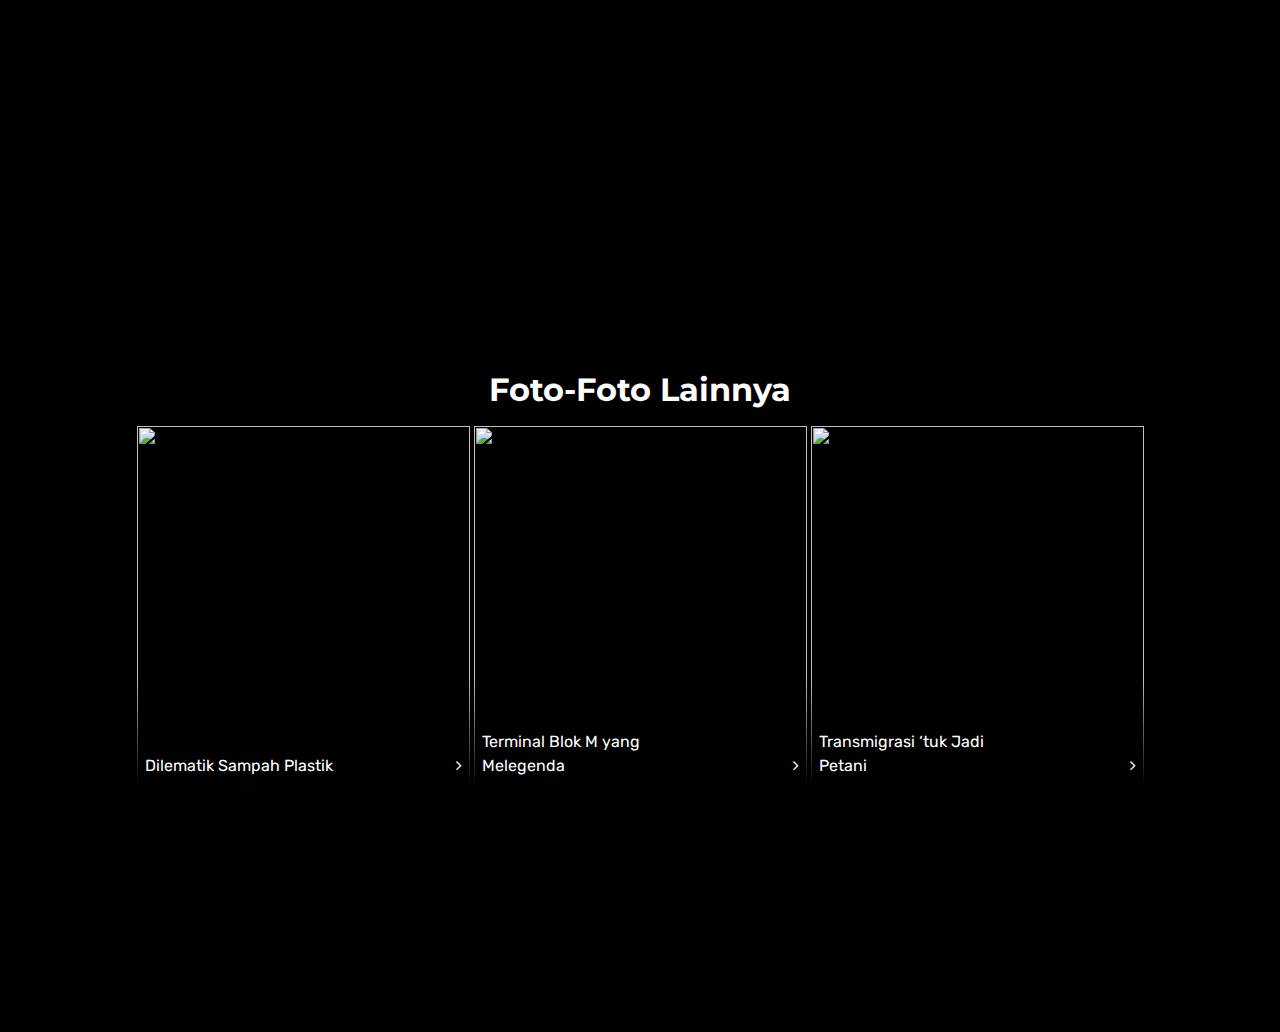
==== commit b2e6ae7b: "sws" ====
--- a/index.html
+++ b/index.html
@@ -383,6 +383,19 @@
                             </div>
                         </div>
                     </section>
+
+                    <div class="blacks">
+                        <div class="container">
+                            <div class="lala">
+                                <p>Memang bagi sebagian orang memiliki kontrakan dengan banyak pintu itu menjadi sebuah cita-cita. Karena dari situ sumber pemasukan dana akan rutin didapatkan tanpa harus bekerja setiap hari. Tapi nyatanya, mengurus ratusan pintu kontrakan itu tak semudah yang dibayangkan dan pikirkan. Butuh energi dan ketelatenan khusus tatkala penghuni melaporkan ada banyaknya kendala yang harus diselesaikan, termasuk untuk renovasi. </p>
+                                <p>Seperti yang viral terjadi belakangan ini. Dinarasikan ada kontrakan 1.000 pintu di sekitar Cikarang dan terbengkalai selama 10 tahun. Visualnya menggambarkan kamar-kamar kontrakan yang saling berhadapan dan terlihat terbengkalai tak terurus. Serta dinarasikan juga dengan tragedi dan hal-hal yang berbau mistis. Bangunan yang sudah ada sejak 2003 itu memasuki masa kejayaannya pada 2008. Tahun berlalu kini deretan kontrakan itu nampak dipenuhi tumbuhan liar.
+
+                                  </p>
+                            </div>
+                        </div>
+                    </div>
+
+
                     <section class="credit">
                         <div class="text-center to-top padding">
                             <div class="kotak one"></div>
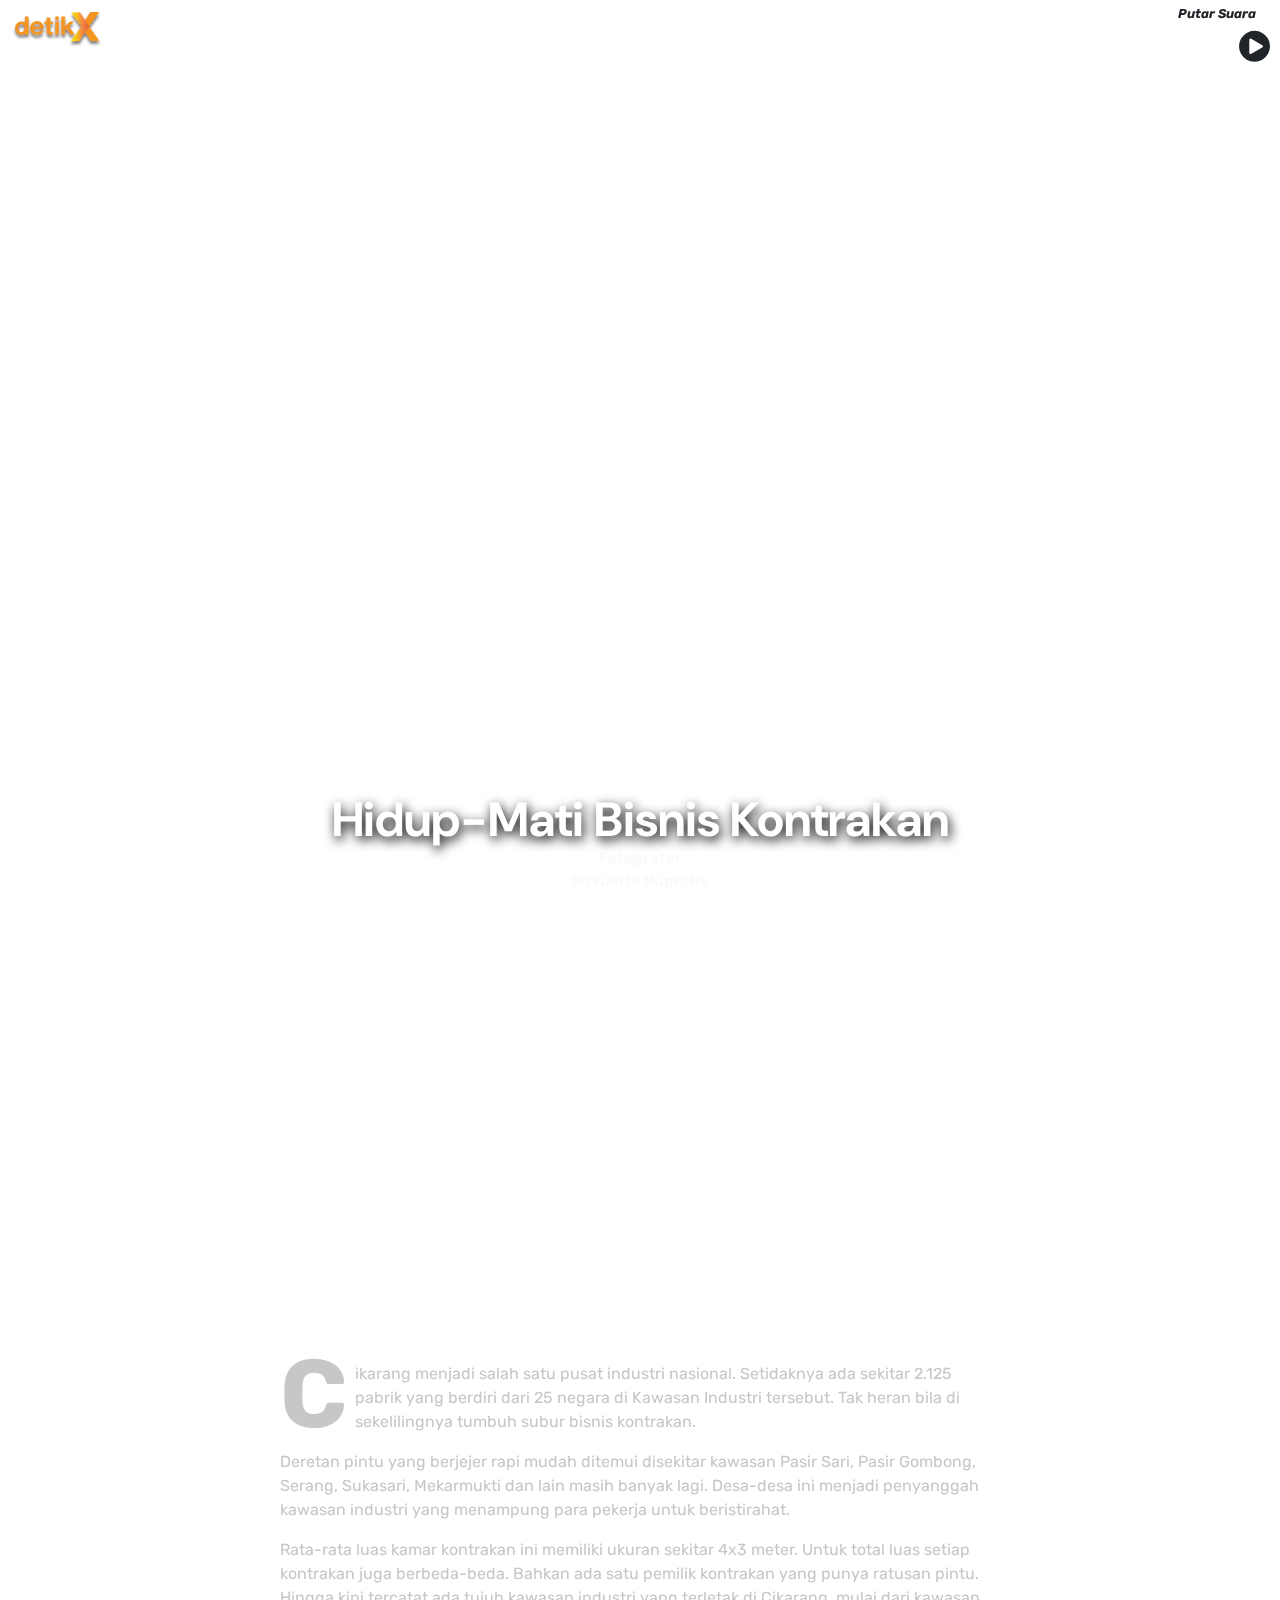
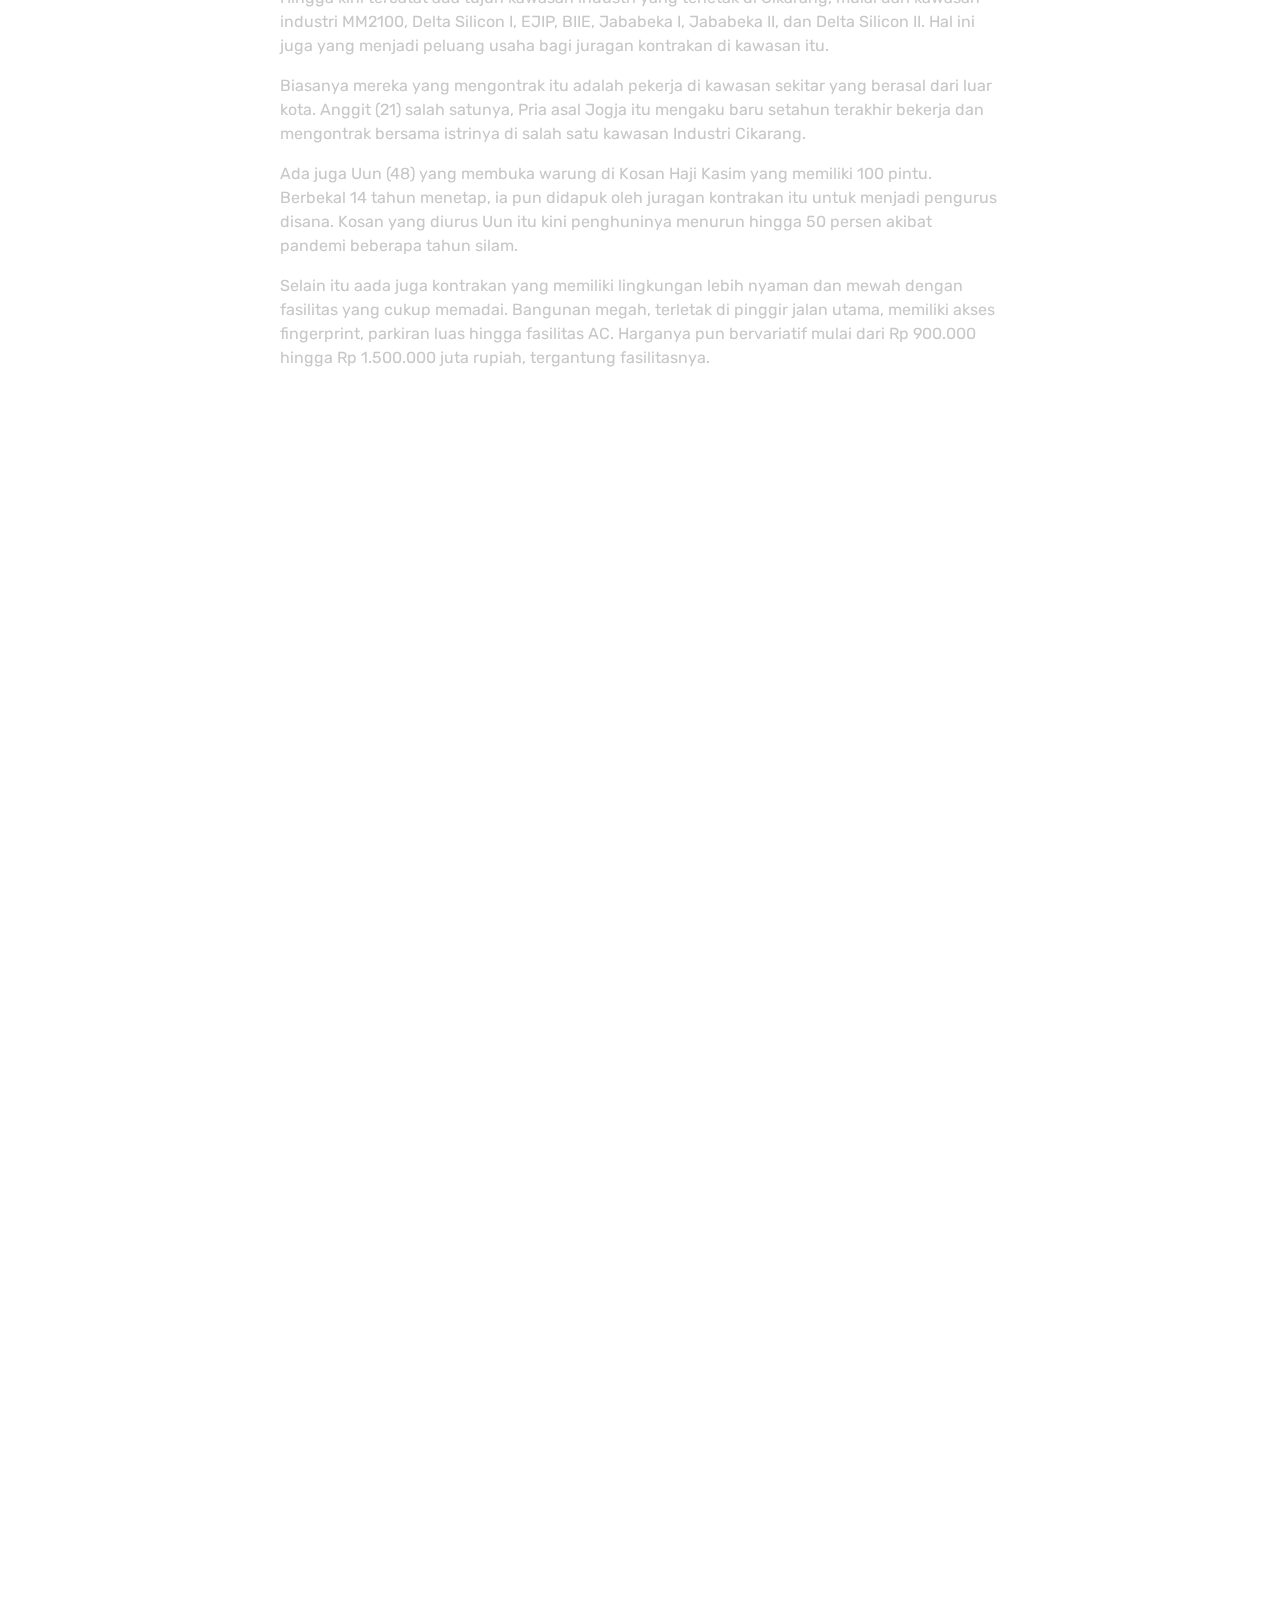
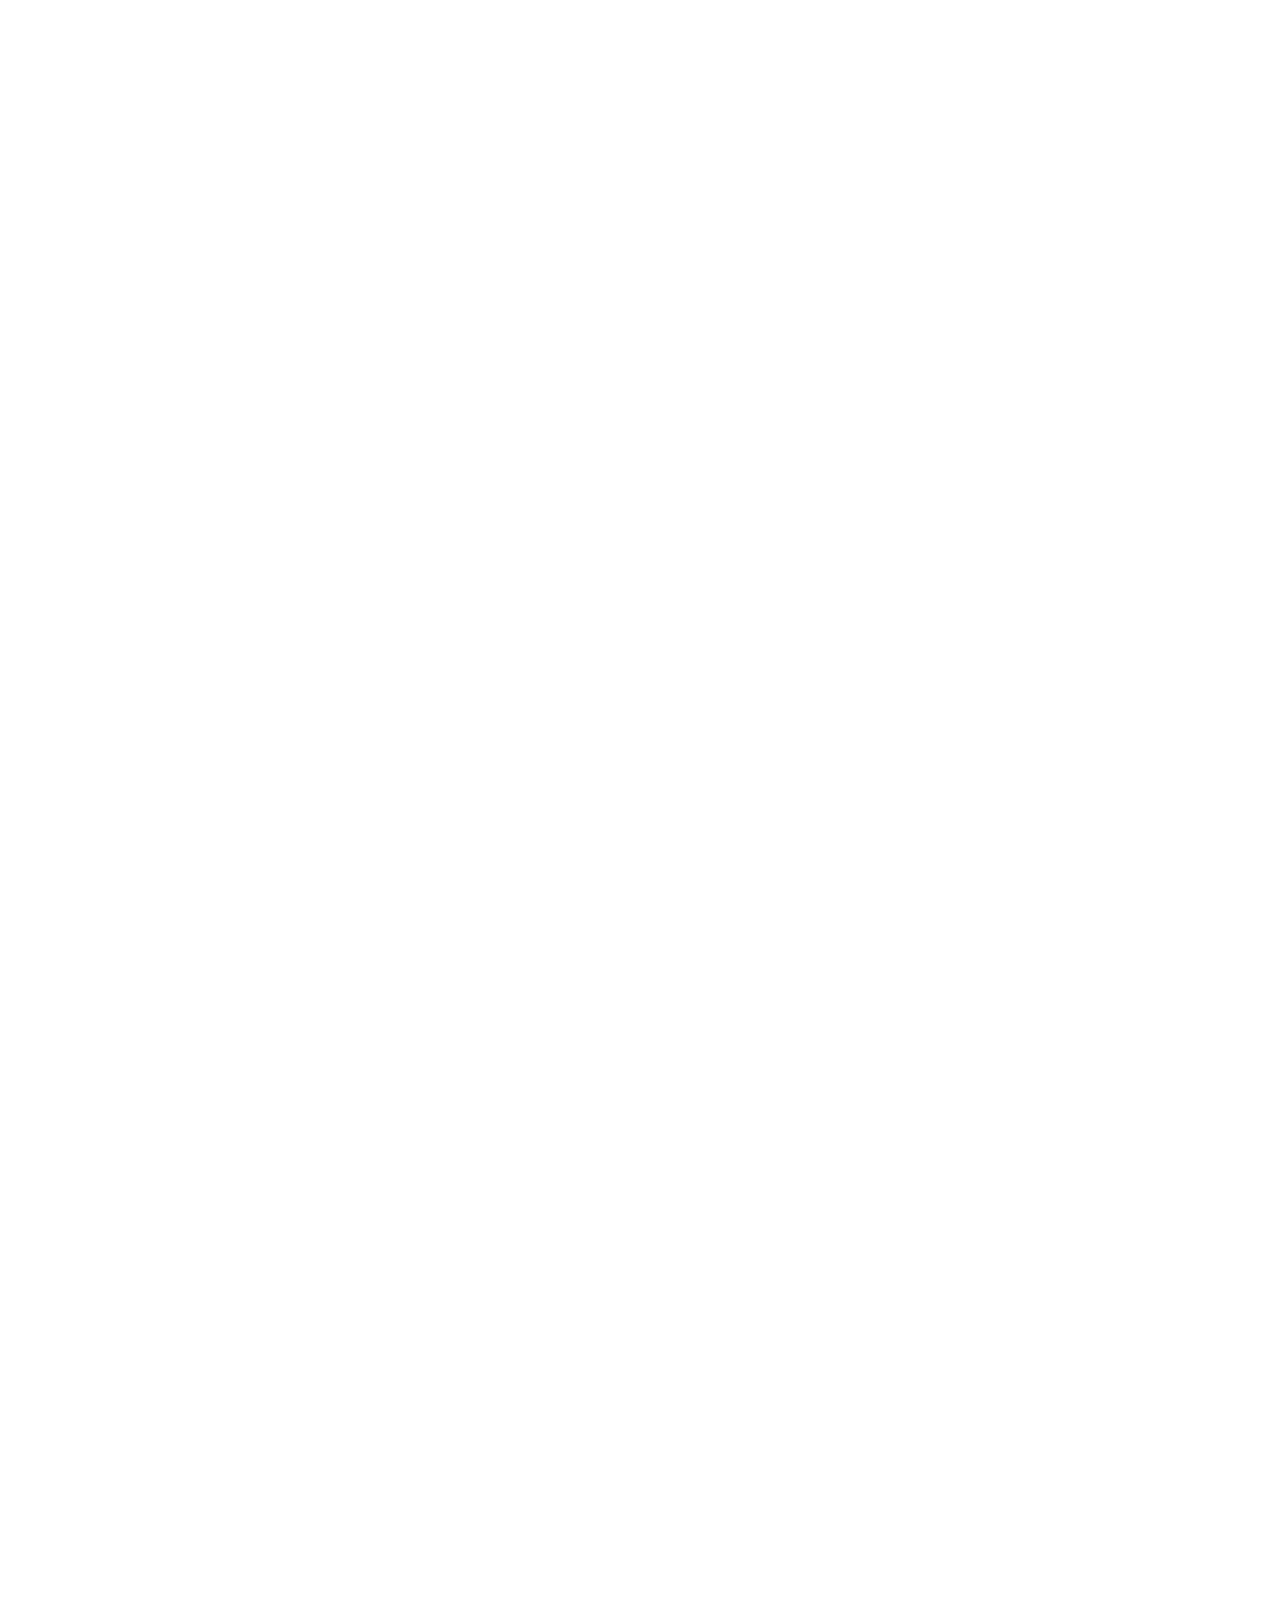
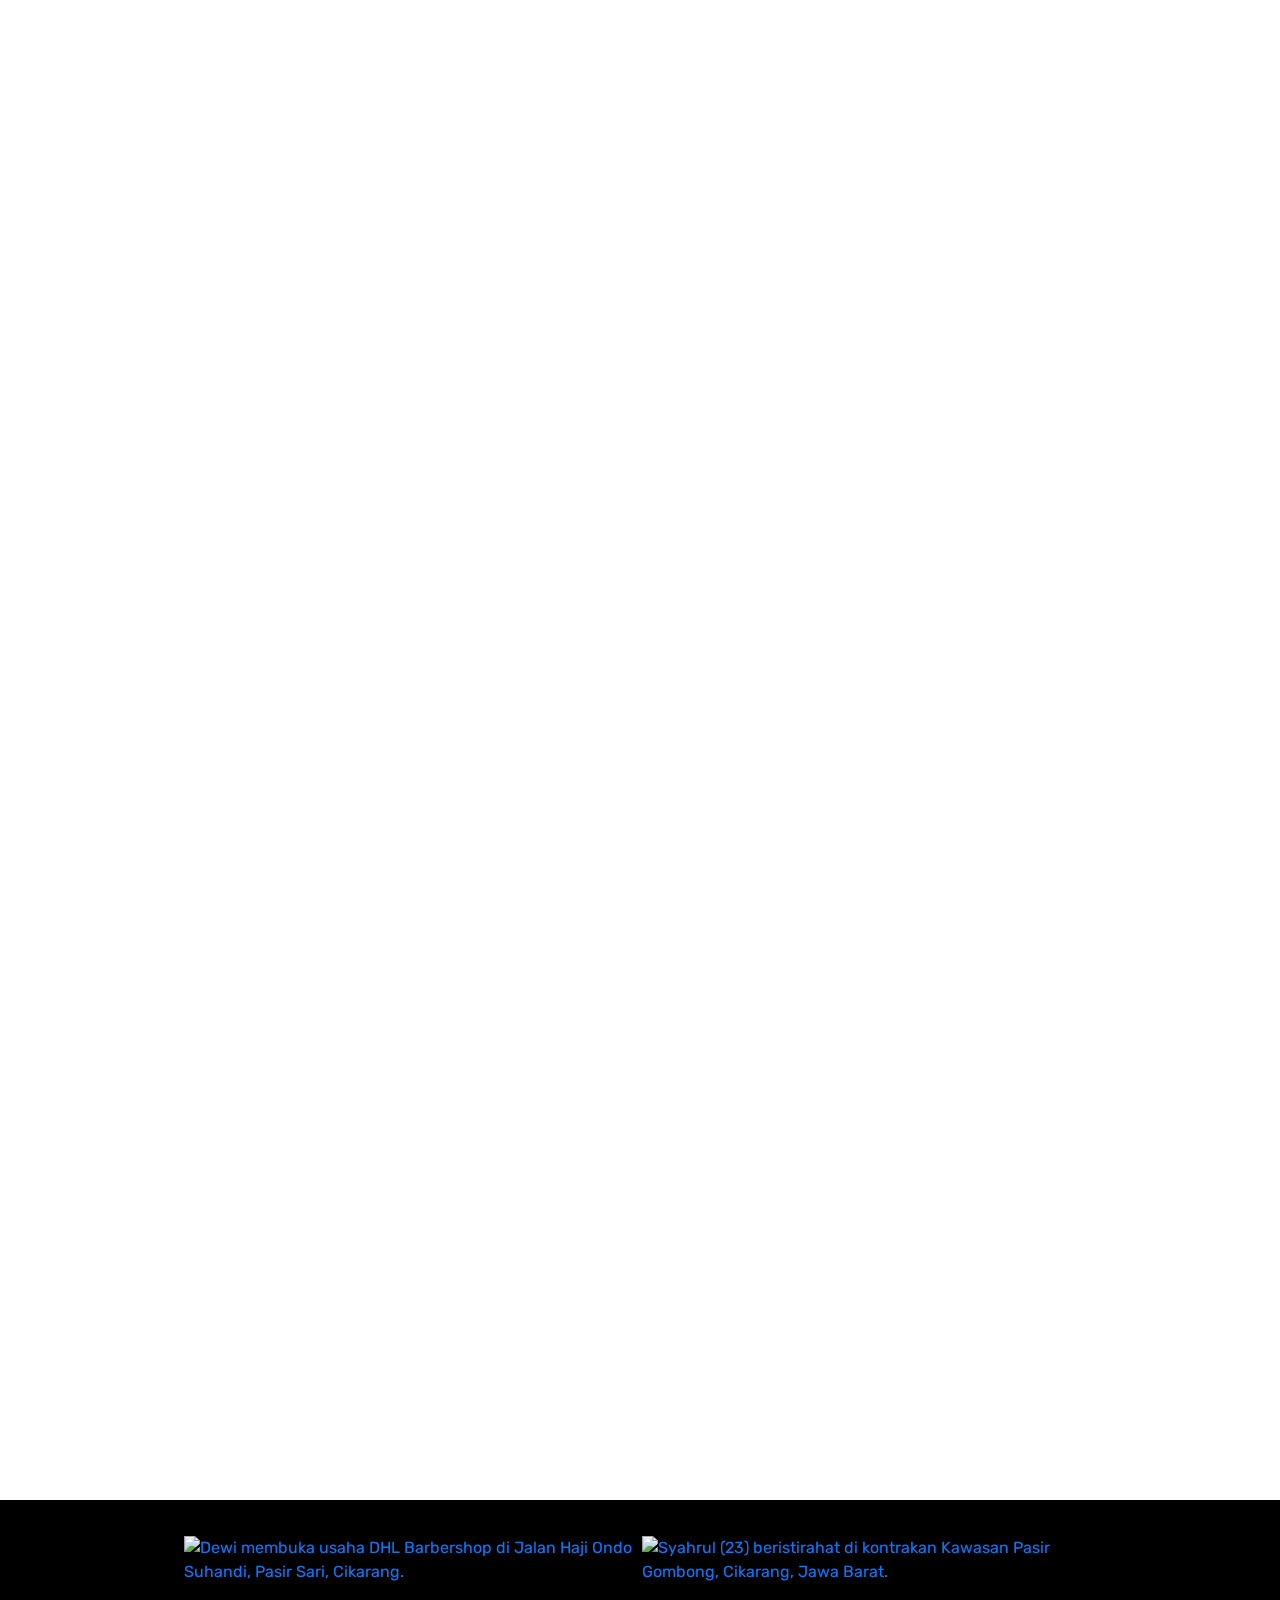
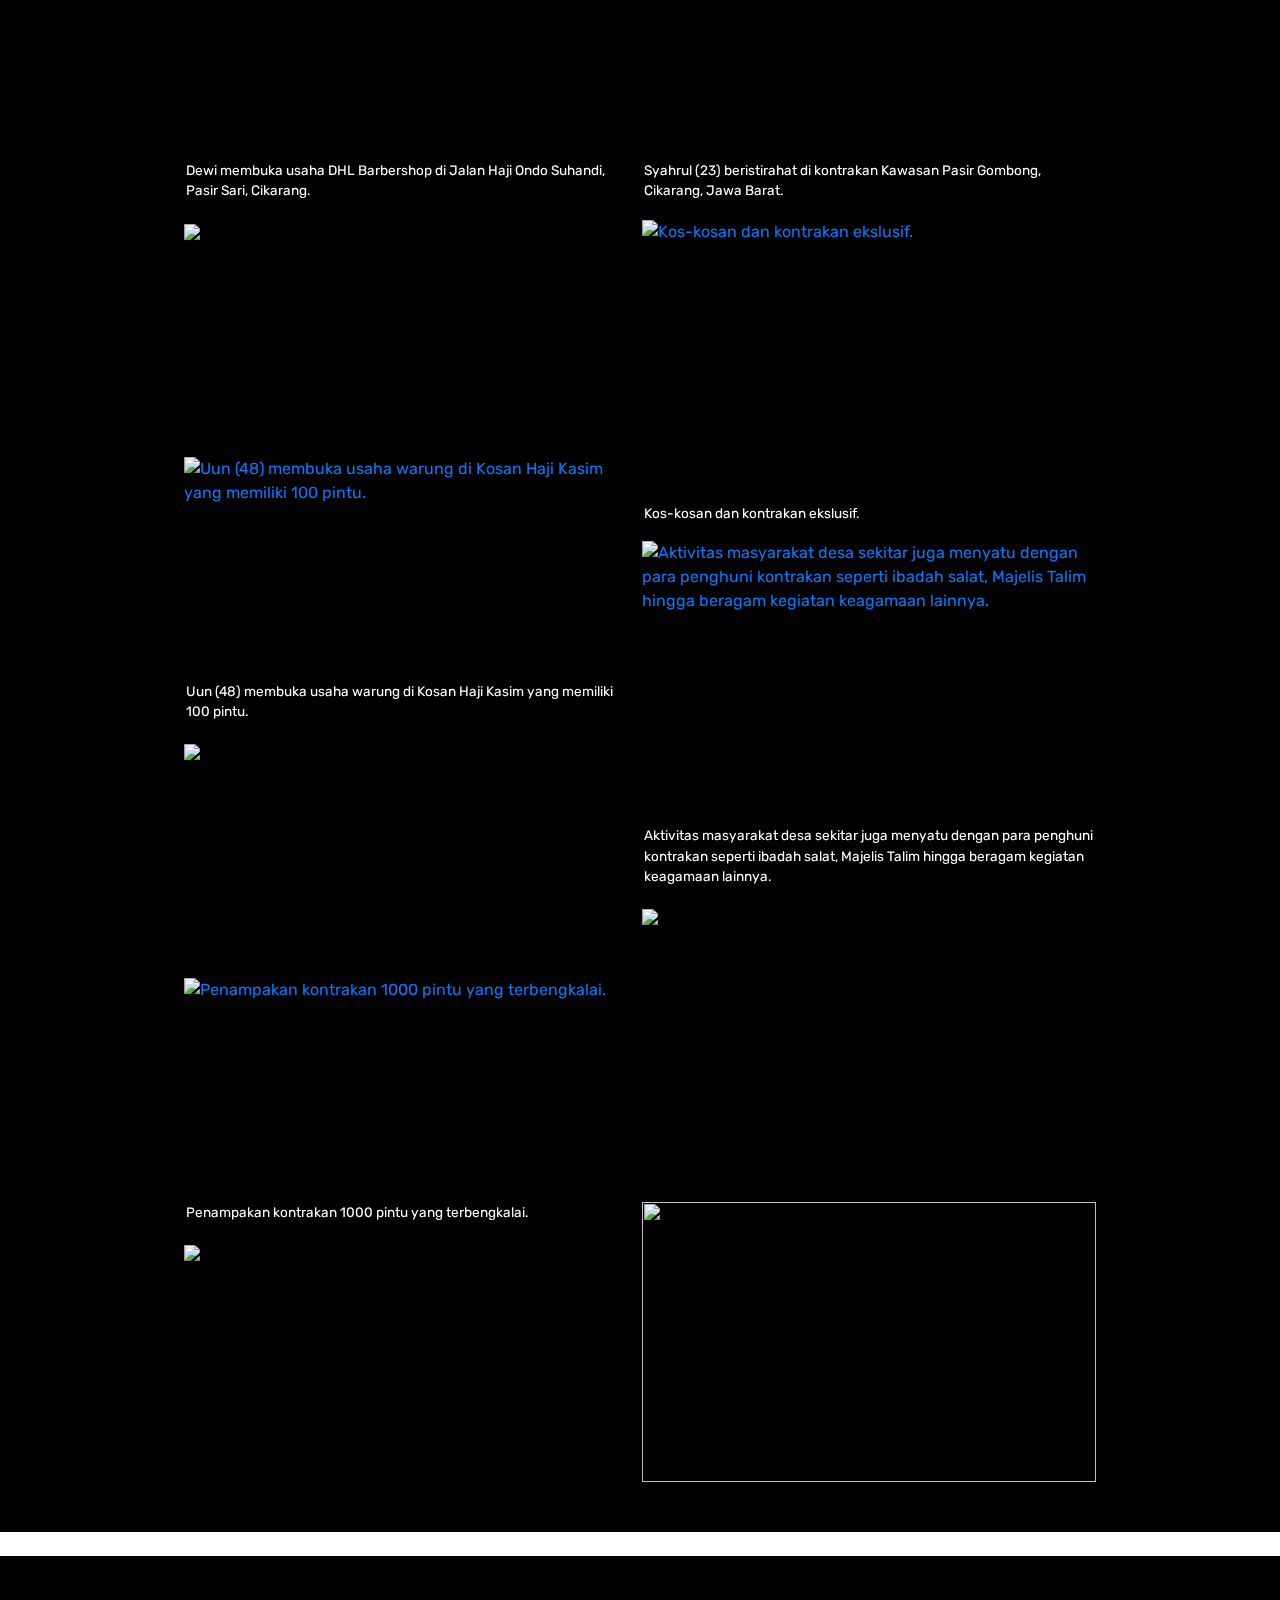
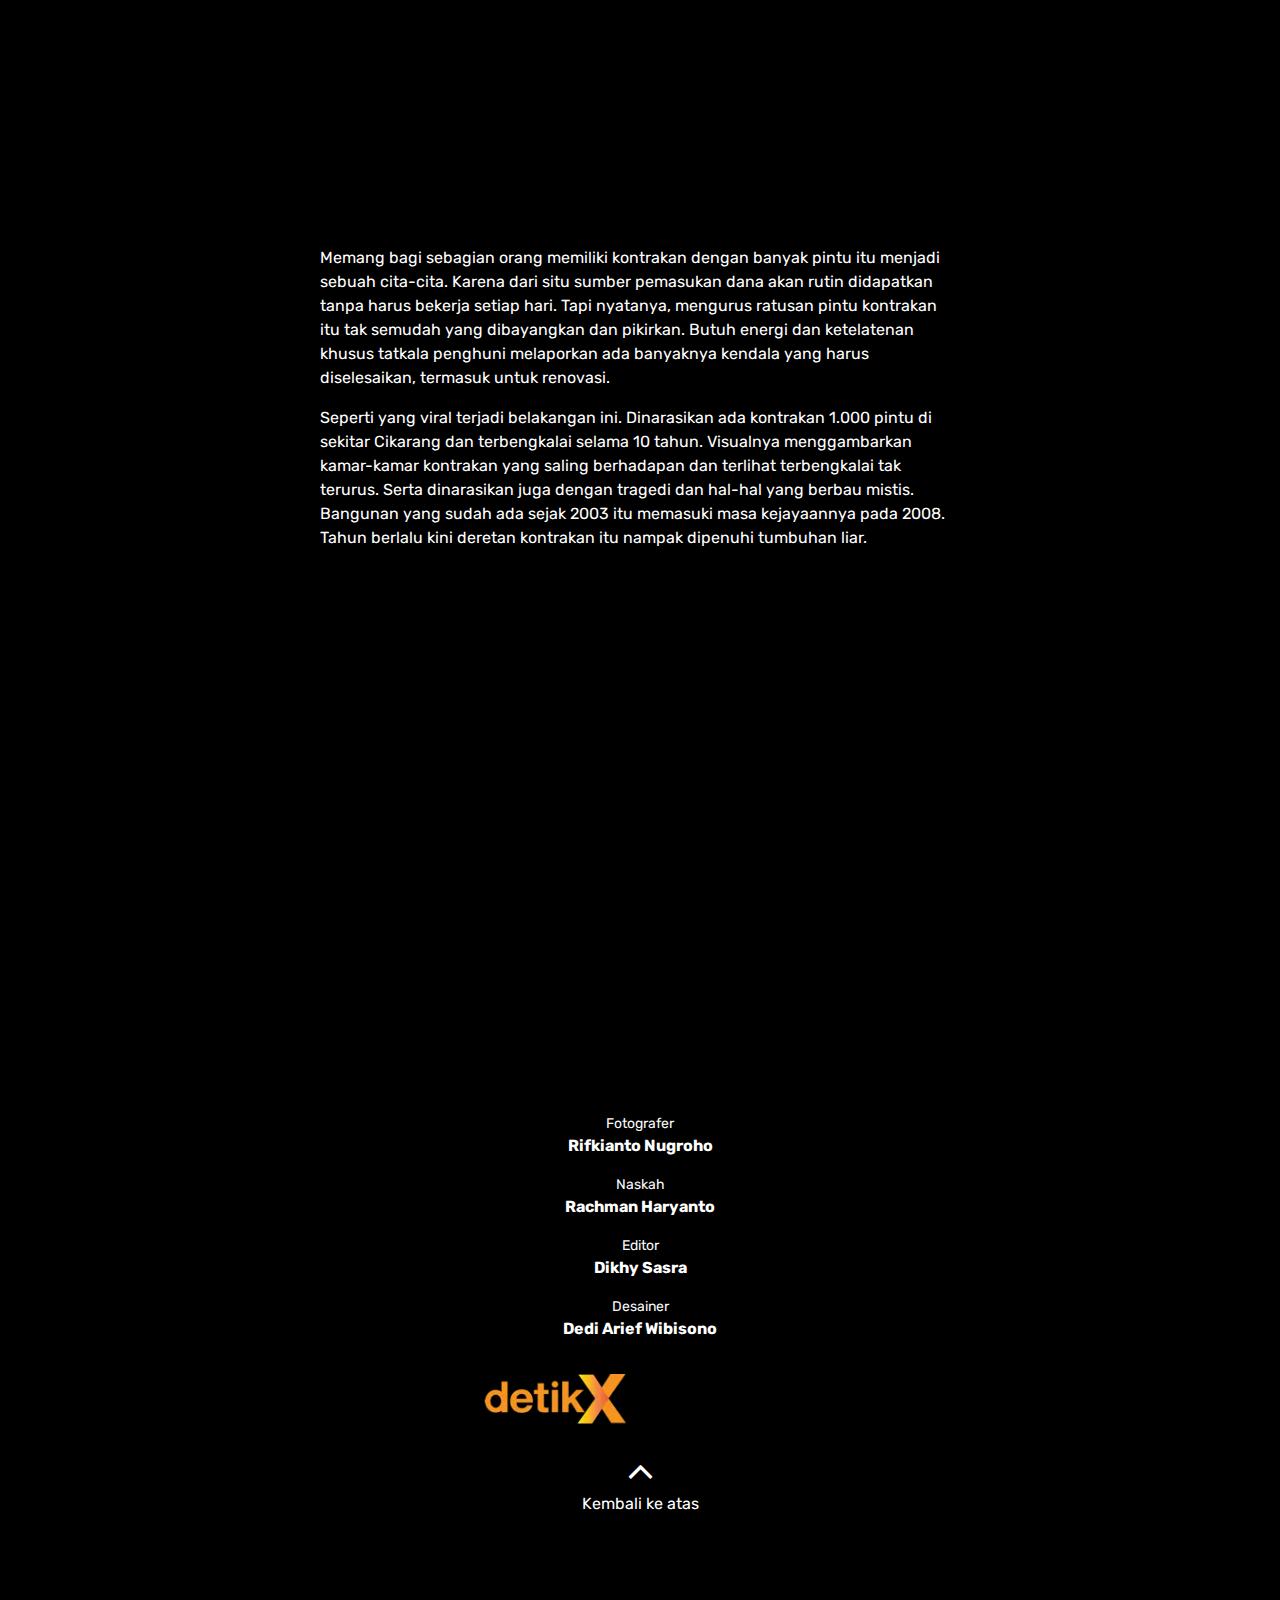
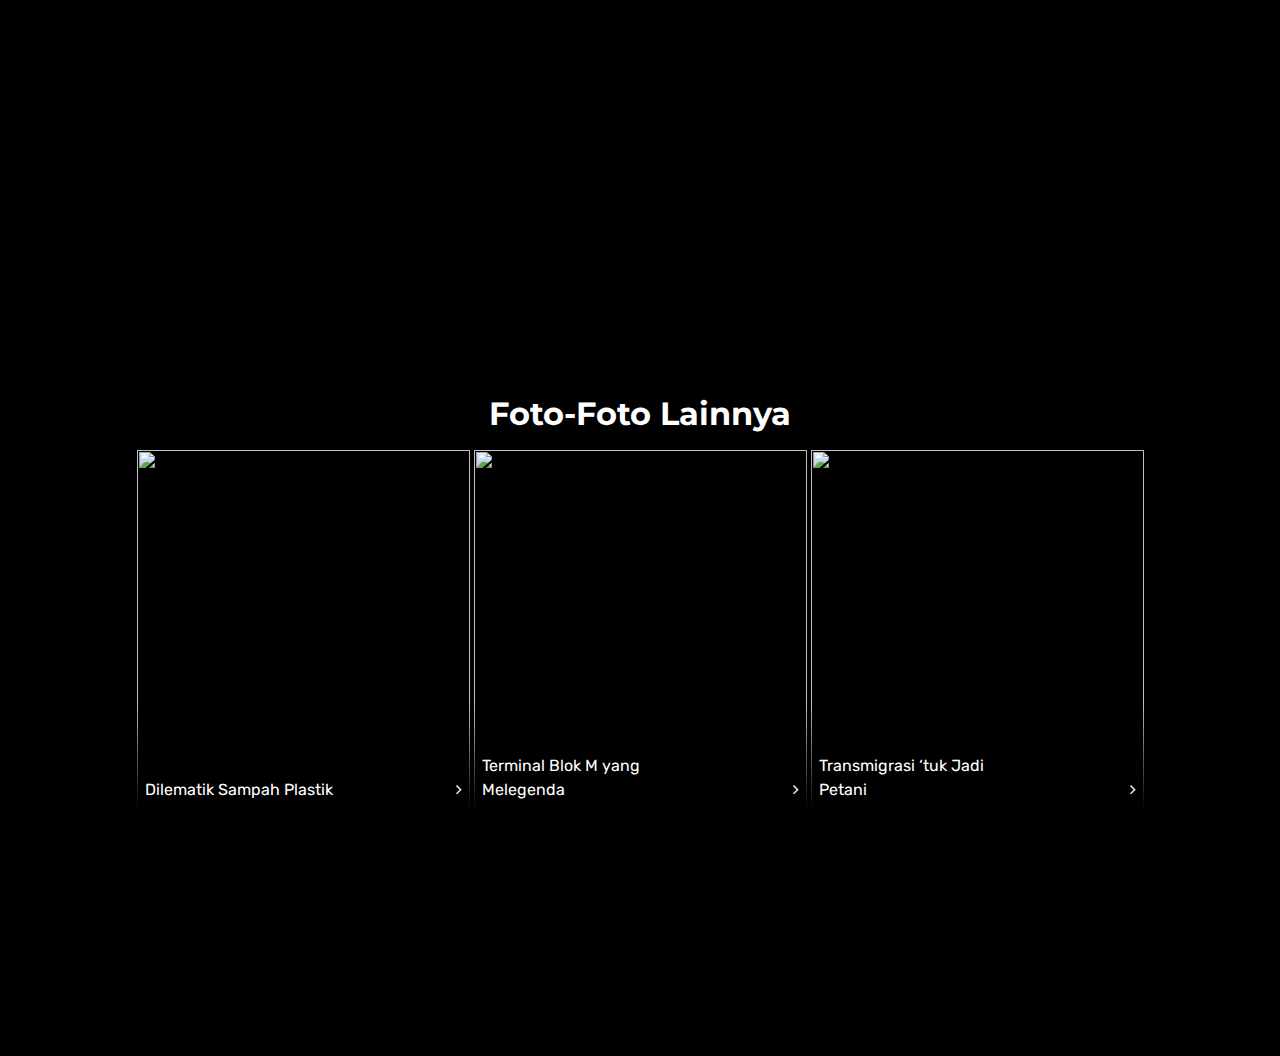
==== commit 5605125b: "f" ====
--- a/index.html
+++ b/index.html
@@ -20,8 +20,8 @@
         <main>
             <section class="photo">
                 <audio id="myAudio" loop>
-                    <source src="assets/gerobak.mp3" type="audio/ogg">
-                    <source src="assets/gerobak.mp3" type="audio/mpeg">
+                    <source src="assets/cikarang.mp3" type="audio/ogg">
+                    <source src="assets/cikarang.mp3" type="audio/mpeg">
                     Your browser does not support the audio element.
                 </audio>
                 <div id="play-button" class="sticky wow animate__animated animate__bounce animate animate__infinite" data-wow-delay="0.5s">
@@ -384,6 +384,10 @@
                         </div>
                     </section>
 
+                    <section class="all">
+                        <div class="cekx"><img src="https://akcdn.detik.net.id/community/media/visual/2024/03/22/kontrakan-seribu-pintu.jpeg?w=1920" alt=""></div>
+                    </section>
+
                     <div class="blacks">
                         <div class="container">
                             <div class="lala">
@@ -394,6 +398,7 @@
                             </div>
                         </div>
                     </div>
+
 
 
                     <section class="credit">
@@ -403,7 +408,7 @@
                             <!-- <h2>Collaboration with detikX Foto</h2> -->
                             <div class="credit__create">
                                 <div class="jobdesc">Fotografer</div>
-                                <div class="naming">Chelsea Olivia Daffa</div>
+                                <div class="naming">Rifkianto Nugroho</div>
                             </div>
                             <div class="bottom_">
                                 <div>
--- a/sass/style.css
+++ b/sass/style.css
@@ -1,2 +1,2 @@
-@import url("https://fonts.googleapis.com/css2?family=DM+Sans&family=DM+Sans:wght@400;700&family=DM+Serif+Display&family=Quicksand&family=Rubik&family=Montserrat:wght@400;700&family=Paytone+One&family=Poppins:wght@400;600&display=swap");.galeri-detail{position:relative}.galeri-detail h1{font-size:3.5rem;font-weight:bold;font-family:'Montserrat';color:white;border-bottom:4px solid;text-shadow:2px 2px black;width:fit-content;margin:0 auto 16px;padding-bottom:8px}@media screen and (max-width: 766px){.galeri-detail h1{font-size:2rem}}.galeri-detail::before{content:"";position:fixed;left:0;right:0;top:0;z-index:3;bottom:0}.galeri-detail::after{content:"";position:fixed;inset:0;opacity:.1;z-index:2}.galeri-detail .gallery{display:flex;padding:2px;transition:.3s}.galeri-detail .gallery .imagev{display:flex;flex-direction:column;width:50%}.galeri-detail .gallery .imagev .teks{font-size:.85rem;margin:4px 0 16px;padding:0 4px;color:white}@media screen and (max-width: 766px){.galeri-detail .gallery .imagev{width:50%}}.galeri-detail .gallery .imagev-height__odd{height:280px;margin:2px;position:relative}.galeri-detail .gallery .imagev-height__odd::before{content:"";position:absolute;top:8px;right:8px;background-size:contain;width:20px;height:20px;opacity:.5}@media screen and (max-width: 766px){.galeri-detail .gallery .imagev-height__odd::before{width:15px;height:15px}}.galeri-detail .gallery .imagev-height__odd img{width:100%;height:100%;object-fit:cover}.galeri-detail .gallery .imagev-height__odd .teks{position:absolute;bottom:0;left:0;right:0;height:100px;background:linear-gradient(to top, #000, transparent)}.galeri-detail .gallery .imagev-height__even{margin:2px;height:220px;position:relative}.galeri-detail .gallery .imagev-height__even::before{content:"";position:absolute;top:8px;right:8px;background-size:contain;width:20px;height:20px;opacity:.5}@media screen and (max-width: 766px){.galeri-detail .gallery .imagev-height__even::before{width:15px;height:15px}}.galeri-detail .gallery .imagev-height__even img{width:100%;height:100%;object-fit:cover}.totop{position:relative;z-index:87}.banner{position:relative;z-index:65}.banner::before{content:"";position:absolute;bottom:0;left:0;right:0;height:15vh;background:linear-gradient(to top, #000, transparent)}.banner .img{width:100%;height:100vh}.banner .img img{width:100%;height:100%;object-fit:cover}.help-width{margin:0 auto;width:720px;position:relative;z-index:33}@media screen and (max-width: 766px){.help-width{width:auto}}.mukodimah{padding:32px 0}.mukodimah p{color:#ececec}.firstletter::first-letter{float:left;font-weight:bold;margin-right:8px;font-size:60px;font-size:6rem;line-height:40px;line-height:4rem;height:4rem;text-transform:uppercase}main,body,div,p{font-family:"Rubik"}.background{margin:0 auto;text-align:center;display:block;height:100vh;position:relative;z-index:999}.background img{height:100%;width:100%;object-fit:contain}.section{display:block;min-height:100vh;position:relative}.section-text{padding:4px;max-width:320px;position:relative}@media screen and (max-width: 766px){.section-text{width:auto;padding:8px}}.section-text h2,.section-text h1{font-size:28px;margin-bottom:0.5em;color:white;padding:0;font-weight:700;position:relative;z-index:4}.section-text p{color:white;position:relative;z-index:4;font-size:16px;margin-bottom:0}@media screen and (min-width: 1440px){.section-text p{font-size:20px}}@media screen and (max-width: 766px){.section-text p{font-size:12px;height:auto;overflow:hidden}}.countings{position:absolute;bottom:25px;z-index:80;color:white;transform:translate(-50%, 0%);left:50%;font-size:14px}@media screen and (min-width: 1440px){.countings{right:180px;position:absolute;bottom:57px;z-index:80;color:#fff;transform:initial;left:initial;font-size:22px}}@media screen and (max-width: 766px){.countings{position:absolute;bottom:25px;color:white;right:initial;z-index:80;font-size:14px;transform:translate(-50%, 0%);left:50%}}.information{position:absolute;bottom:10%;padding:8px 0;left:50%;transform:translate(-50%, 50%);color:white;z-index:99;font-size:12px;width:320px;text-align:center;background:rgba(0,0,0,0.8)}@media screen and (min-width: 1440px){.information{font-size:16px}}@media screen and (max-width: 766px){.information{font-size:12px}}.section-img{position:relative;display:flex}.help-width{margin:0 auto;width:720px}@media screen and (max-width: 766px){.help-width{width:auto}}.helpx{width:100% !important;z-index:90;right:initial !important;transform:translate(-50%, -50%);left:50%;top:50%}@media screen and (max-width: 766px){.helpx{height:100%}}.helpx a{color:#c46424;font-weight:bold}@media screen and (max-width: 766px){.helpx{right:initial !important}}.helpx .section-text{margin:0 auto;max-width:90%;padding:4px;display:block}@media screen and (min-width: 1440px){.helpx .section-text{width:50%}}.helpx .section-text p{margin-bottom:16px}@media screen and (max-width: 766px){.helpx .section-text p{font-size:0.9rem}}@media screen and (min-width: 1440px){.helpx .section-text p{font-size:20px;margin-bottom:16px}}@media screen and (max-width: 766px){.helpx .section-text{width:100%;right:initial !important}}.section-img-inner{height:100vh;position:fixed;left:0;width:100%;top:0;mix-blend-mode:multiply;background-size:cover;background-repeat:no-repeat;background-position:100% 100%;filter:blur(30px);opacity:0;transition:0.6s ease, opacity 0.6s ease, background-position 0.8s ease}.section-img-inner.samp1{background-image:url("https://akcdn.detik.net.id/community/media/visual/2024/03/22/kontrakan-seribu-pintu.jpeg?w=1920");background-position:50% 100% !important}@media screen and (max-width: 766px){.section-img-inner.samp1{background-position:20% 100% !important}}.section-img-inner.samp2{background-image:url("https://akcdn.detik.net.id/community/media/visual/2024/03/22/kontrakan-seribu-pintu-1.jpeg?w=1920");background-position:50% 15% !important}@media screen and (max-width: 766px){.section-img-inner.samp2{background-position:40% 100% !important}}.section-img-inner.samp3{background-image:url("https://akcdn.detik.net.id/community/media/visual/2024/03/22/kontrakan-seribu-pintu-2.jpeg?w=1920")}@media screen and (max-width: 766px){.section-img-inner.samp3{background-position:46% 50% !important}}.section-img-inner.samp33{background:#000;background-position:50% 0 !important}.section-img-inner.samp4{background-image:url("https://akcdn.detik.net.id/community/media/visual/2024/03/22/kontrakan-seribu-pintu-3.jpeg?w=1920");background-position:50% 0 !important}@media screen and (max-width: 766px){.section-img-inner.samp4{background-position:50% 100% !important}}.section-img-inner.samp5{background-image:url("https://akcdn.detik.net.id/community/media/visual/2024/03/22/kontrakan-seribu-pintu-4.jpeg?w=1920")}@media screen and (max-width: 766px){.section-img-inner.samp5{background-position:40% 50% !important}}.section-img-inner.samp6{background-position:50% 12%;background-image:url("https://akcdn.detik.net.id/community/media/visual/2024/03/22/kontrakan-seribu-pintu-5.jpeg?w=1920")}@media screen and (max-width: 766px){.section-img-inner.samp6{background-position:40% 12% !important}}.section-img-inner.samp7{background-image:url("https://akcdn.detik.net.id/community/media/visual/2024/03/22/kontrakan-seribu-pintu-6.jpeg?w=1920")}@media screen and (max-width: 766px){.section-img-inner.samp7{background-position:50% 50% !important}}.section-img-inner.samp8{background-image:url("https://akcdn.detik.net.id/community/media/visual/2024/03/22/kontrakan-seribu-pintu-7.jpeg?w=1920");background-position:75% 5% !important}@media screen and (max-width: 766px){.section-img-inner.samp8{background-position:50% 5% !important}}.section-img-inner.samp9{background-image:url("https://akcdn.detik.net.id/community/media/visual/2024/03/22/kontrakan-seribu-pintu-8.jpeg?w=1920")}@media screen and (max-width: 766px){.section-img-inner.samp9{background-position:20% 5% !important}}.section-img-inner.samp10{background-image:url("https://akcdn.detik.net.id/community/media/visual/2023/09/01/lrt-beroperasi-9.jpeg?w=1920")}@media screen and (max-width: 766px){.section-img-inner.samp10{background-position:50% 5% !important}}.section-img-inner.samp11{background-image:url("https://akcdn.detik.net.id/community/media/visual/2023/06/15/penjaga-palang-pintu-rel-kereta-api-krl-10.jpeg?w=1080")}.section-img-inner.samp12{background-image:url("../img/12.jpg")}.section-img-inner.samp13{background-image:url("../img/13.jpg")}.section-img-inner.samp14{background-image:url("../img/14.jpg")}.section-img-inner.samp15{background-image:url("../img/15.jpg")}.section-img-inner.samp16{background-image:url("../img/16.jpg")}.fancybox-bg{background:#000 !important}.section-body{display:block;align-items:center;margin-left:auto;order:2;position:absolute;margin-right:16px;width:auto;right:16px;bottom:16px}.section-body.leftx{right:auto;left:16px}@media screen and (max-width: 766px){.section-body{width:50%;right:0}}.close-info{position:absolute;top:-16px;right:-8px;background:white;color:black;width:28px;height:28px;border-radius:50%;cursor:pointer;font-size:18px;transition:0.3s}@media screen and (min-width: 1440px){.close-info i{font-size:22px;padding-top:2px}}.close-info:hover{background:#ccc}.slick-dotted.slick-slider{margin-bottom:0}.section-body-text{padding:5vw}.section.active .section-img-inner{opacity:1;background-position:50% 50%;filter:blur(0)}.no-fade{position:relative;z-index:49;height:100vh}.no-fade .full-page{position:relative;width:100%}.no-fade .full-page .image{height:100vh}.no-fade .full-page .image img{width:100%;height:100%;object-fit:cover}.no-fade .full-page .content{position:absolute;bottom:116px;right:24px;color:white;z-index:99;background:rgba(0,0,0,0.6);max-width:320px;font-size:14px;padding:4px}@media screen and (max-width: 766px){.no-fade .full-page .content{bottom:74px;width:fit-content}}@media screen and (min-width: 1440px){.no-fade .full-page .content{bottom:116px;font-size:20px}}.no-fade .full-page .content.leftx{text-align:left;right:initial;left:24px}.credit{background:black;padding:32px 0;min-height:100vh;position:relative;z-index:102;color:white;display:flex;justify-content:center;align-items:center}@media screen and (max-width: 766px){.credit{min-height:50vh}}.credit.d-block{height:100% !important}.credit .alls{display:block;margin:0 auto;text-align:center}.credit .font-std{font-size:2rem !important}@media screen and (max-width: 766px){.credit .font-std{font-size:16px !important}}.credit .thumb{width:30%;margin:8px 0px;height:360px;display:inline-block;position:relative;margin-bottom:8px}@media screen and (min-width: 1800px){.credit .thumb{width:30%;height:420px}}@media screen and (max-width: 766px){.credit .thumb{width:80%;margin:0 auto;height:300px;position:relative;margin-bottom:8px}}.credit .thumb .image{width:100%;height:100%}.credit .thumb .image img{width:100%;height:100%;object-fit:cover}.credit .thumb .ceki{position:absolute;bottom:0;height:30%;right:0;left:0;z-index:9;background:linear-gradient(to top, #000, transparent);transition:0.2s}.credit .thumb .ceki:hover{opacity:0.4}.credit .thumb .namax{position:absolute;left:8px;bottom:8px;width:60%;text-align:left;font-size:16px;color:white}@media screen and (max-width: 766px){.credit .thumb .namax{font-size:12px;width:45%}}.credit .thumb .fax{position:absolute;right:8px;bottom:8px;color:white;font-size:16px}.credit .detikx{width:120px !important}.credit a:hover{text-decoration:none !important}.credit .padding{padding:8px}.credit .kotak{position:absolute;left:0;top:0;right:0;bottom:0}.credit h2{padding:8px}.credit .jobdesc{color:#fafafa;margin-top:16px;font-size:14px}.credit .naming{font-size:16px;color:#fff;font-weight:bold}.credit h2{font-weight:700;position:relative;z-index:9}.credit img{position:relative;z-index:9}.logo-detik{position:fixed;left:12px;top:12px;z-index:999;width:90px}.logo-detik img{width:100%;height:100%;object-fit:contain}@media screen and (max-width: 766px){.logo-detik{top:12px;width:80px}}#nav{display:none !important}.footer{z-index:999 !important}.logo-detik-footer{width:150px;height:auto;position:relative;z-index:999}.logo-detik-footer img{width:100%;height:100%;object-fit:contain}@media screen and (max-width: 766px){.logo-detik-footer{width:150px}}.isdesktop{display:block}@media screen and (max-width: 766px){.isdesktop{display:none}}.ismobile{display:none}@media screen and (max-width: 766px){.ismobile{display:block}}.order{order:-1;margin-left:16px}@media screen and (max-width: 766px){.order{margin-left:0}}.btn-modal{background:rgba(255,255,255,0.5);position:relative;z-index:99;font-weight:700;cursor:pointer}.btn-modal:focus,.btn-modal:hover{box-shadow:none;background:rgba(0,0,0,0.5);color:white}.sticky{position:fixed !important;top:20px;z-index:99;width:100%;right:0}@media screen and (max-width: 766px){.sticky{top:40px}}#play-button{position:relative}#play-button .teks{position:absolute;right:24px;top:-16px;font-style:italic;font-weight:bold;background:rgba(255,255,255,0.5)}@media screen and (max-width: 766px){#play-button .teks{display:none}}.play-button{width:36px;height:36px;background:white;margin:8px;cursor:pointer;padding:0px;border-radius:50%;text-align:center;position:absolute;right:0;z-index:999}@media screen and (max-width: 766px){.play-button{top:-40px;right:-8px}}.play-button i{font-size:36px;transition:0.3s}.play-button i:hover,.play-button i:focus,.play-button i:active{color:#2b88b4}.alls{display:none}@media screen and (max-width: 739px){.alls{display:block}}.alls__text{position:absolute;left:50%;top:54px;color:#fff;font-size:12px;transform:translate(-50%, 50%);text-align:center}.phones{position:absolute;left:50%;color:white;top:32px;animation:rotate 1.5s ease-in-out infinite alternate}@keyframes rotate{0%{-webkit-transform:rotate(0deg)}20%{-webkit-transform:rotate(30deg)}25%{-webkit-transform:rotate(40deg)}45%{-webkit-transform:rotate(90deg)}50%{-webkit-transform:rotate(90deg)}70%{-webkit-transform:rotate(70deg)}75%{-webkit-transform:rotate(30deg)}100%{-webkit-transform:rotate(0deg)}}.containerx{width:800vw;height:100vh;display:flex;flex-wrap:nowrap;z-index:33}.panel{width:100%;height:100vh;background-size:cover;position:relative}.panel .descr{position:absolute;right:5vw;bottom:5vh;padding:4px;color:white;max-width:320px;background:rgba(0,0,0,0.5)}@media screen and (max-width: 766px){.panel .descr{background:rgba(0,0,0,0.5);width:50vw;font-size:11px}}.panel .descr.rightxz{right:initial !important;left:5vw}.panel img{width:100%;height:100%;object-fit:cover}.red{background-image:url("../img/10.jpg")}@media screen and (max-width: 766px){.red{background-position:74% 50%}}.blue{background-image:url("../img/9.jpg")}@media screen and (max-width: 766px){.blue{background-position:45% 0}}.orange{background-image:url("../img/11.jpg")}.purple{background-image:url("../img/12.jpg")}@media screen and (max-width: 766px){.purple{background-position:30% 0}}.gb-13{background-image:url("../img/13.jpg")}@media screen and (max-width: 766px){.gb-13{background-position:35% 0}}.gb-14{background-image:url("../img/14.jpg")}@media screen and (max-width: 766px){.gb-14{background-position:35% 0}}.gb-15{background-image:url("../img/15.jpg")}@media screen and (max-width: 766px){.gb-15{background-position:40% 0%}}.gb-16{background-image:url("../img/16.jpg")}@media screen and (max-width: 766px){.gb-16{background-position:20% 0}}.blacks{background:black;padding:32px 0;min-height:100vh;position:relative;z-index:99}.blacks .lala{position:absolute;left:50%;top:50%;transform:translate(-50%, -50%)}@media screen and (max-width: 766px){.blacks .lala{width:85%}}.blacks p{color:white}@media screen and (max-width: 766px){.blacks p{font-size:14px}}.cont-right{float:right;text-align:end;width:fit-content !important}.pertama{min-height:200vh}@media screen and (max-width: 766px){.pertama{min-height:180vh;margin-top:30vh}}@media screen and (min-device-width: 700px) and (max-device-width: 799px){.pertama{margin-top:50vh}}@media screen and (min-device-width: 800px) and (max-device-width: 900px){.pertama{min-height:200vh}}.pertama p{color:#c7c7c7}#tops{width:fit-content;margin:0 auto}#tops:hover{transition:0.3s;color:orange}.min-auto{min-height:30vh !important}@media screen and (max-width: 768px){.min-auto{min-height:20vh !important}}.credit-points{position:absolute;left:50%;width:100%;bottom:0;transform:translate(-50%, -50%)}.credit-points .info_{position:absolute;display:block;bottom:15%;left:50%;color:#fff;z-index:999;margin:0 auto;transform:translate(-50%, -100%);width:100%}@media screen and (min-width: 1440px){.credit-points .info_{bottom:17%}}@media screen and (max-width: 766px){.credit-points .info_{position:absolute;display:block;bottom:15%;left:50%;color:#fff;z-index:999;margin:0 auto;transform:translate(-50%, -200%);width:75%}}@media screen and (max-width: 739px){.credit-points .info_{width:100%;margin-bottom:12px;bottom:15%}}.credit-points .info_ h2{font-weight:bold;font-size:3rem;filter:drop-shadow(2px 4px 6px #000);text-align:center;line-height:2.7rem;font-family:"DM Sans"}@media screen and (min-width: 1440px){.credit-points .info_ h2{font-size:45px}}@media screen and (min-device-width: 700px) and (max-device-width: 860px){.credit-points .info_ h2{font-size:1.8rem;line-height:1.8rem}}@media screen and (max-width: 766px){.credit-points .info_ h2{font-size:1.7rem;line-height:1.7rem;margin:0 8px;text-align:center}}.credit-points .creator{position:absolute;left:50%;bottom:0;transform:translate(-50%, 0%);width:auto;text-align:center;color:#fafafa;font-weight:bold;padding:8px;z-index:999}@media screen and (min-width: 1440px){.credit-points .creator{transform:translate(-50%, -15%)}}@media screen and (max-width: 766px){.credit-points .creator{transform:translate(-50%, 0%)}}.credit-points .creator span,.credit-points .creator div{font-size:15px}@media screen and (min-width: 1440px){.credit-points .creator span,.credit-points .creator div{font-size:18px}}@media screen and (max-width: 766px){.credit-points .creator span,.credit-points .creator div{font-size:14px}}
+@import url("https://fonts.googleapis.com/css2?family=DM+Sans&family=DM+Sans:wght@400;700&family=DM+Serif+Display&family=Quicksand&family=Rubik&family=Montserrat:wght@400;700&family=Paytone+One&family=Poppins:wght@400;600&display=swap");.galeri-detail{position:relative}.galeri-detail h1{font-size:3.5rem;font-weight:bold;font-family:'Montserrat';color:white;border-bottom:4px solid;text-shadow:2px 2px black;width:fit-content;margin:0 auto 16px;padding-bottom:8px}@media screen and (max-width: 766px){.galeri-detail h1{font-size:2rem}}.galeri-detail::before{content:"";position:fixed;left:0;right:0;top:0;z-index:3;bottom:0}.galeri-detail::after{content:"";position:fixed;inset:0;opacity:.1;z-index:2}.galeri-detail .gallery{display:flex;padding:2px;transition:.3s}.galeri-detail .gallery .imagev{display:flex;flex-direction:column;width:50%}.galeri-detail .gallery .imagev .teks{font-size:.85rem;margin:4px 0 16px;padding:0 4px;color:white}@media screen and (max-width: 766px){.galeri-detail .gallery .imagev{width:50%}}.galeri-detail .gallery .imagev-height__odd{height:280px;margin:2px;position:relative}.galeri-detail .gallery .imagev-height__odd::before{content:"";position:absolute;top:8px;right:8px;background-size:contain;width:20px;height:20px;opacity:.5}@media screen and (max-width: 766px){.galeri-detail .gallery .imagev-height__odd::before{width:15px;height:15px}}.galeri-detail .gallery .imagev-height__odd img{width:100%;height:100%;object-fit:cover}.galeri-detail .gallery .imagev-height__odd .teks{position:absolute;bottom:0;left:0;right:0;height:100px;background:linear-gradient(to top, #000, transparent)}.galeri-detail .gallery .imagev-height__even{margin:2px;height:220px;position:relative}.galeri-detail .gallery .imagev-height__even::before{content:"";position:absolute;top:8px;right:8px;background-size:contain;width:20px;height:20px;opacity:.5}@media screen and (max-width: 766px){.galeri-detail .gallery .imagev-height__even::before{width:15px;height:15px}}.galeri-detail .gallery .imagev-height__even img{width:100%;height:100%;object-fit:cover}.totop{position:relative;z-index:87}.banner{position:relative;z-index:65}.banner::before{content:"";position:absolute;bottom:0;left:0;right:0;height:15vh;background:linear-gradient(to top, #000, transparent)}.banner .img{width:100%;height:100vh}.banner .img img{width:100%;height:100%;object-fit:cover}.help-width{margin:0 auto;width:720px;position:relative;z-index:33}@media screen and (max-width: 766px){.help-width{width:auto}}.mukodimah{padding:32px 0}.mukodimah p{color:#ececec}.firstletter::first-letter{float:left;font-weight:bold;margin-right:8px;font-size:60px;font-size:6rem;line-height:40px;line-height:4rem;height:4rem;text-transform:uppercase}main,body,div,p{font-family:"Rubik"}.background{margin:0 auto;text-align:center;display:block;height:100vh;position:relative;z-index:999}.background img{height:100%;width:100%;object-fit:contain}.section{display:block;min-height:100vh;position:relative}.section-text{padding:4px;max-width:320px;position:relative}@media screen and (max-width: 766px){.section-text{width:auto;padding:8px}}.section-text h2,.section-text h1{font-size:28px;margin-bottom:0.5em;color:white;padding:0;font-weight:700;position:relative;z-index:4}.section-text p{color:white;position:relative;z-index:4;font-size:16px;margin-bottom:0}@media screen and (min-width: 1440px){.section-text p{font-size:20px}}@media screen and (max-width: 766px){.section-text p{font-size:12px;height:auto;overflow:hidden}}.countings{position:absolute;bottom:25px;z-index:80;color:white;transform:translate(-50%, 0%);left:50%;font-size:14px}@media screen and (min-width: 1440px){.countings{right:180px;position:absolute;bottom:57px;z-index:80;color:#fff;transform:initial;left:initial;font-size:22px}}@media screen and (max-width: 766px){.countings{position:absolute;bottom:25px;color:white;right:initial;z-index:80;font-size:14px;transform:translate(-50%, 0%);left:50%}}.information{position:absolute;bottom:10%;padding:8px 0;left:50%;transform:translate(-50%, 50%);color:white;z-index:99;font-size:12px;width:320px;text-align:center;background:rgba(0,0,0,0.8)}@media screen and (min-width: 1440px){.information{font-size:16px}}@media screen and (max-width: 766px){.information{font-size:12px}}.section-img{position:relative;display:flex}.help-width{margin:0 auto;width:720px}@media screen and (max-width: 766px){.help-width{width:auto}}.helpx{width:100% !important;z-index:90;right:initial !important;transform:translate(-50%, -50%);left:50%;top:50%}@media screen and (max-width: 766px){.helpx{height:100%}}.helpx a{color:#c46424;font-weight:bold}@media screen and (max-width: 766px){.helpx{right:initial !important}}.helpx .section-text{margin:0 auto;max-width:90%;padding:4px;display:block}@media screen and (min-width: 1440px){.helpx .section-text{width:50%}}.helpx .section-text p{margin-bottom:16px}@media screen and (max-width: 766px){.helpx .section-text p{font-size:0.9rem}}@media screen and (min-width: 1440px){.helpx .section-text p{font-size:20px;margin-bottom:16px}}@media screen and (max-width: 766px){.helpx .section-text{width:100%;right:initial !important}}.section-img-inner{height:100vh;position:fixed;left:0;width:100%;top:0;mix-blend-mode:multiply;background-size:cover;background-repeat:no-repeat;background-position:100% 100%;filter:blur(30px);opacity:0;transition:0.6s ease, opacity 0.6s ease, background-position 0.8s ease}.section-img-inner.samp1{background-image:url("https://akcdn.detik.net.id/community/media/visual/2024/03/22/kontrakan-seribu-pintu.jpeg?w=1920");background-position:50% 100% !important}@media screen and (max-width: 766px){.section-img-inner.samp1{background-position:20% 100% !important}}.section-img-inner.samp2{background-image:url("https://akcdn.detik.net.id/community/media/visual/2024/03/22/kontrakan-seribu-pintu-1.jpeg?w=1920");background-position:50% 15% !important}@media screen and (max-width: 766px){.section-img-inner.samp2{background-position:40% 100% !important}}.section-img-inner.samp3{background-image:url("https://akcdn.detik.net.id/community/media/visual/2024/03/22/kontrakan-seribu-pintu-2.jpeg?w=1920")}@media screen and (max-width: 766px){.section-img-inner.samp3{background-position:46% 50% !important}}.section-img-inner.samp33{background:#000;background-position:50% 0 !important}.section-img-inner.samp4{background-image:url("https://akcdn.detik.net.id/community/media/visual/2024/03/22/kontrakan-seribu-pintu-3.jpeg?w=1920");background-position:50% 0 !important}@media screen and (max-width: 766px){.section-img-inner.samp4{background-position:50% 100% !important}}.section-img-inner.samp5{background-image:url("https://akcdn.detik.net.id/community/media/visual/2024/03/22/kontrakan-seribu-pintu-4.jpeg?w=1920")}@media screen and (max-width: 766px){.section-img-inner.samp5{background-position:40% 50% !important}}.section-img-inner.samp6{background-position:50% 12%;background-image:url("https://akcdn.detik.net.id/community/media/visual/2024/03/22/kontrakan-seribu-pintu-5.jpeg?w=1920")}@media screen and (max-width: 766px){.section-img-inner.samp6{background-position:40% 12% !important}}.section-img-inner.samp7{background-image:url("https://akcdn.detik.net.id/community/media/visual/2024/03/22/kontrakan-seribu-pintu-6.jpeg?w=1920")}@media screen and (max-width: 766px){.section-img-inner.samp7{background-position:50% 50% !important}}.section-img-inner.samp8{background-image:url("https://akcdn.detik.net.id/community/media/visual/2024/03/22/kontrakan-seribu-pintu-7.jpeg?w=1920");background-position:75% 5% !important}@media screen and (max-width: 766px){.section-img-inner.samp8{background-position:50% 5% !important}}.section-img-inner.samp9{background-image:url("https://akcdn.detik.net.id/community/media/visual/2024/03/22/kontrakan-seribu-pintu-8.jpeg?w=1920")}@media screen and (max-width: 766px){.section-img-inner.samp9{background-position:20% 5% !important}}.section-img-inner.samp10{background-image:url("https://akcdn.detik.net.id/community/media/visual/2023/09/01/lrt-beroperasi-9.jpeg?w=1920")}@media screen and (max-width: 766px){.section-img-inner.samp10{background-position:50% 5% !important}}.section-img-inner.samp11{background-image:url("https://akcdn.detik.net.id/community/media/visual/2023/06/15/penjaga-palang-pintu-rel-kereta-api-krl-10.jpeg?w=1080")}.section-img-inner.samp12{background-image:url("../img/12.jpg")}.section-img-inner.samp13{background-image:url("../img/13.jpg")}.section-img-inner.samp14{background-image:url("../img/14.jpg")}.section-img-inner.samp15{background-image:url("../img/15.jpg")}.section-img-inner.samp16{background-image:url("../img/16.jpg")}.fancybox-bg{background:#000 !important}.section-body{display:block;align-items:center;margin-left:auto;order:2;position:absolute;margin-right:16px;width:auto;right:16px;bottom:16px}.section-body.leftx{right:auto;left:16px}@media screen and (max-width: 766px){.section-body{width:50%;right:0}}.close-info{position:absolute;top:-16px;right:-8px;background:white;color:black;width:28px;height:28px;border-radius:50%;cursor:pointer;font-size:18px;transition:0.3s}@media screen and (min-width: 1440px){.close-info i{font-size:22px;padding-top:2px}}.close-info:hover{background:#ccc}.slick-dotted.slick-slider{margin-bottom:0}.section-body-text{padding:5vw}.section.active .section-img-inner{opacity:1;background-position:50% 50%;filter:blur(0)}.no-fade{position:relative;z-index:49;height:100vh}.no-fade .full-page{position:relative;width:100%}.no-fade .full-page .image{height:100vh}.no-fade .full-page .image img{width:100%;height:100%;object-fit:cover}.no-fade .full-page .content{position:absolute;bottom:116px;right:24px;color:white;z-index:99;background:rgba(0,0,0,0.6);max-width:320px;font-size:14px;padding:4px}@media screen and (max-width: 766px){.no-fade .full-page .content{bottom:74px;width:fit-content}}@media screen and (min-width: 1440px){.no-fade .full-page .content{bottom:116px;font-size:20px}}.no-fade .full-page .content.leftx{text-align:left;right:initial;left:24px}.credit{background:black;padding:32px 0;min-height:100vh;position:relative;z-index:102;color:white;display:flex;justify-content:center;align-items:center}@media screen and (max-width: 766px){.credit{min-height:50vh}}.credit.d-block{height:100% !important}.credit .alls{display:block;margin:0 auto;text-align:center}.credit .font-std{font-size:2rem !important}@media screen and (max-width: 766px){.credit .font-std{font-size:16px !important}}.credit .thumb{width:30%;margin:8px 0px;height:360px;display:inline-block;position:relative;margin-bottom:8px}@media screen and (min-width: 1800px){.credit .thumb{width:30%;height:420px}}@media screen and (max-width: 766px){.credit .thumb{width:80%;margin:0 auto;height:300px;position:relative;margin-bottom:8px}}.credit .thumb .image{width:100%;height:100%}.credit .thumb .image img{width:100%;height:100%;object-fit:cover}.credit .thumb .ceki{position:absolute;bottom:0;height:30%;right:0;left:0;z-index:9;background:linear-gradient(to top, #000, transparent);transition:0.2s}.credit .thumb .ceki:hover{opacity:0.4}.credit .thumb .namax{position:absolute;left:8px;bottom:8px;width:60%;text-align:left;font-size:16px;color:white}@media screen and (max-width: 766px){.credit .thumb .namax{font-size:12px;width:45%}}.credit .thumb .fax{position:absolute;right:8px;bottom:8px;color:white;font-size:16px}.credit .detikx{width:120px !important}.credit a:hover{text-decoration:none !important}.credit .padding{padding:8px}.credit .kotak{position:absolute;left:0;top:0;right:0;bottom:0}.credit h2{padding:8px}.credit .jobdesc{color:#fafafa;margin-top:16px;font-size:14px}.credit .naming{font-size:16px;color:#fff;font-weight:bold}.credit h2{font-weight:700;position:relative;z-index:9}.credit img{position:relative;z-index:9}.logo-detik{position:fixed;left:12px;top:12px;z-index:999;width:90px}.logo-detik img{width:100%;height:100%;object-fit:contain}@media screen and (max-width: 766px){.logo-detik{top:12px;width:80px}}#nav{display:none !important}.footer{z-index:999 !important}.logo-detik-footer{width:150px;height:auto;position:relative;z-index:999}.logo-detik-footer img{width:100%;height:100%;object-fit:contain}@media screen and (max-width: 766px){.logo-detik-footer{width:150px}}.isdesktop{display:block}@media screen and (max-width: 766px){.isdesktop{display:none}}.ismobile{display:none}@media screen and (max-width: 766px){.ismobile{display:block}}.order{order:-1;margin-left:16px}@media screen and (max-width: 766px){.order{margin-left:0}}.btn-modal{background:rgba(255,255,255,0.5);position:relative;z-index:99;font-weight:700;cursor:pointer}.btn-modal:focus,.btn-modal:hover{box-shadow:none;background:rgba(0,0,0,0.5);color:white}.sticky{position:fixed !important;top:20px;z-index:99;width:100%;right:0}@media screen and (max-width: 766px){.sticky{top:40px}}#play-button{position:relative}#play-button .teks{position:absolute;right:24px;top:-16px;font-style:italic;font-weight:bold;background:rgba(255,255,255,0.5)}@media screen and (max-width: 766px){#play-button .teks{display:none}}.play-button{width:36px;height:36px;background:white;margin:8px;cursor:pointer;padding:0px;border-radius:50%;text-align:center;position:absolute;right:0;z-index:999}@media screen and (max-width: 766px){.play-button{top:-40px;right:-8px}}.play-button i{font-size:36px;transition:0.3s}.play-button i:hover,.play-button i:focus,.play-button i:active{color:#2b88b4}.alls{display:none}@media screen and (max-width: 739px){.alls{display:block}}.alls__text{position:absolute;left:50%;top:54px;color:#fff;font-size:12px;transform:translate(-50%, 50%);text-align:center}.phones{position:absolute;left:50%;color:white;top:32px;animation:rotate 1.5s ease-in-out infinite alternate}@keyframes rotate{0%{-webkit-transform:rotate(0deg)}20%{-webkit-transform:rotate(30deg)}25%{-webkit-transform:rotate(40deg)}45%{-webkit-transform:rotate(90deg)}50%{-webkit-transform:rotate(90deg)}70%{-webkit-transform:rotate(70deg)}75%{-webkit-transform:rotate(30deg)}100%{-webkit-transform:rotate(0deg)}}.containerx{width:800vw;height:100vh;display:flex;flex-wrap:nowrap;z-index:33}.panel{width:100%;height:100vh;background-size:cover;position:relative}.panel .descr{position:absolute;right:5vw;bottom:5vh;padding:4px;color:white;max-width:320px;background:rgba(0,0,0,0.5)}@media screen and (max-width: 766px){.panel .descr{background:rgba(0,0,0,0.5);width:50vw;font-size:11px}}.panel .descr.rightxz{right:initial !important;left:5vw}.panel img{width:100%;height:100%;object-fit:cover}.red{background-image:url("../img/10.jpg")}@media screen and (max-width: 766px){.red{background-position:74% 50%}}.blue{background-image:url("../img/9.jpg")}@media screen and (max-width: 766px){.blue{background-position:45% 0}}.orange{background-image:url("../img/11.jpg")}.purple{background-image:url("../img/12.jpg")}@media screen and (max-width: 766px){.purple{background-position:30% 0}}.gb-13{background-image:url("../img/13.jpg")}@media screen and (max-width: 766px){.gb-13{background-position:35% 0}}.gb-14{background-image:url("../img/14.jpg")}@media screen and (max-width: 766px){.gb-14{background-position:35% 0}}.gb-15{background-image:url("../img/15.jpg")}@media screen and (max-width: 766px){.gb-15{background-position:40% 0%}}.gb-16{background-image:url("../img/16.jpg")}@media screen and (max-width: 766px){.gb-16{background-position:20% 0}}.blacks{background:black;padding:32px 0;min-height:100vh;position:relative;z-index:99}.blacks .lala{position:absolute;left:50%;top:50%;transform:translate(-50%, -50%)}@media screen and (max-width: 766px){.blacks .lala{width:85%}}.blacks p{color:white}@media screen and (max-width: 766px){.blacks p{font-size:14px}}.cont-right{float:right;text-align:end;width:fit-content !important}.pertama{min-height:200vh}@media screen and (max-width: 766px){.pertama{min-height:180vh;margin-top:30vh}}@media screen and (min-device-width: 700px) and (max-device-width: 799px){.pertama{margin-top:50vh}}@media screen and (min-device-width: 800px) and (max-device-width: 900px){.pertama{min-height:200vh}}.pertama p{color:#c7c7c7}#tops{width:fit-content;margin:0 auto}#tops:hover{transition:0.3s;color:orange}.min-auto{min-height:30vh !important}@media screen and (max-width: 768px){.min-auto{min-height:20vh !important}}.credit-points{position:absolute;left:50%;width:100%;bottom:0;transform:translate(-50%, -50%)}.credit-points .info_{position:absolute;display:block;bottom:15%;left:50%;color:#fff;z-index:999;margin:0 auto;transform:translate(-50%, -100%);width:100%}@media screen and (min-width: 1440px){.credit-points .info_{bottom:17%}}@media screen and (max-width: 766px){.credit-points .info_{position:absolute;display:block;bottom:15%;left:50%;color:#fff;z-index:999;margin:0 auto;transform:translate(-50%, -200%);width:75%}}@media screen and (max-width: 739px){.credit-points .info_{width:100%;margin-bottom:12px;bottom:15%}}.credit-points .info_ h2{font-weight:bold;font-size:3rem;filter:drop-shadow(2px 4px 6px #000);text-align:center;line-height:2.7rem;font-family:"DM Sans"}@media screen and (min-width: 1440px){.credit-points .info_ h2{font-size:45px}}@media screen and (min-device-width: 700px) and (max-device-width: 860px){.credit-points .info_ h2{font-size:1.8rem;line-height:1.8rem}}@media screen and (max-width: 766px){.credit-points .info_ h2{font-size:1.7rem;line-height:1.7rem;margin:0 8px;text-align:center}}.credit-points .creator{position:absolute;left:50%;bottom:0;transform:translate(-50%, 0%);width:auto;text-align:center;color:#fafafa;font-weight:bold;padding:8px;z-index:999}@media screen and (min-width: 1440px){.credit-points .creator{transform:translate(-50%, -15%)}}@media screen and (max-width: 766px){.credit-points .creator{transform:translate(-50%, 0%)}}.credit-points .creator span,.credit-points .creator div{font-size:15px}@media screen and (min-width: 1440px){.credit-points .creator span,.credit-points .creator div{font-size:18px}}@media screen and (max-width: 766px){.credit-points .creator span,.credit-points .creator div{font-size:14px}}.cekz{position:absolute;inset:0;z-index:15;width:100%;height:100vh}.cekz img{width:100%;height:100%;object-fit:cover}
 /*# sourceMappingURL=style.css.map */
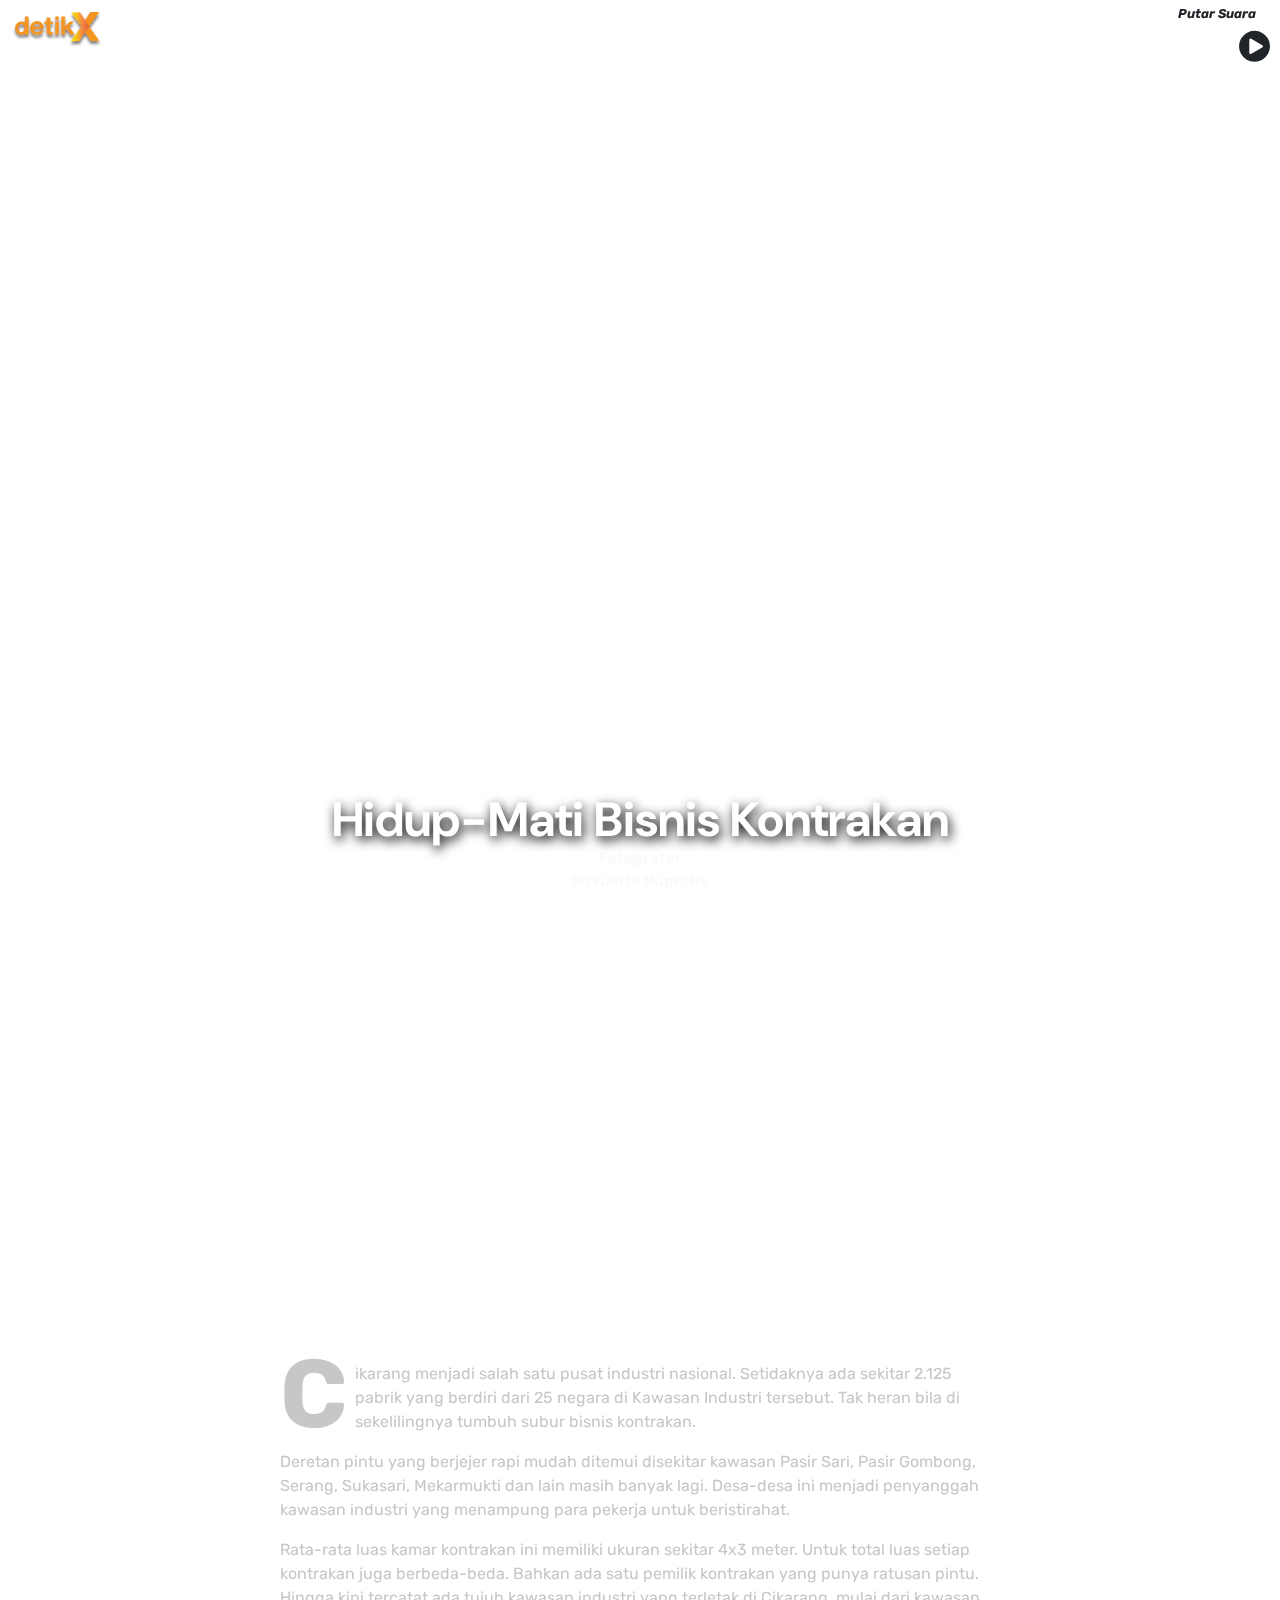
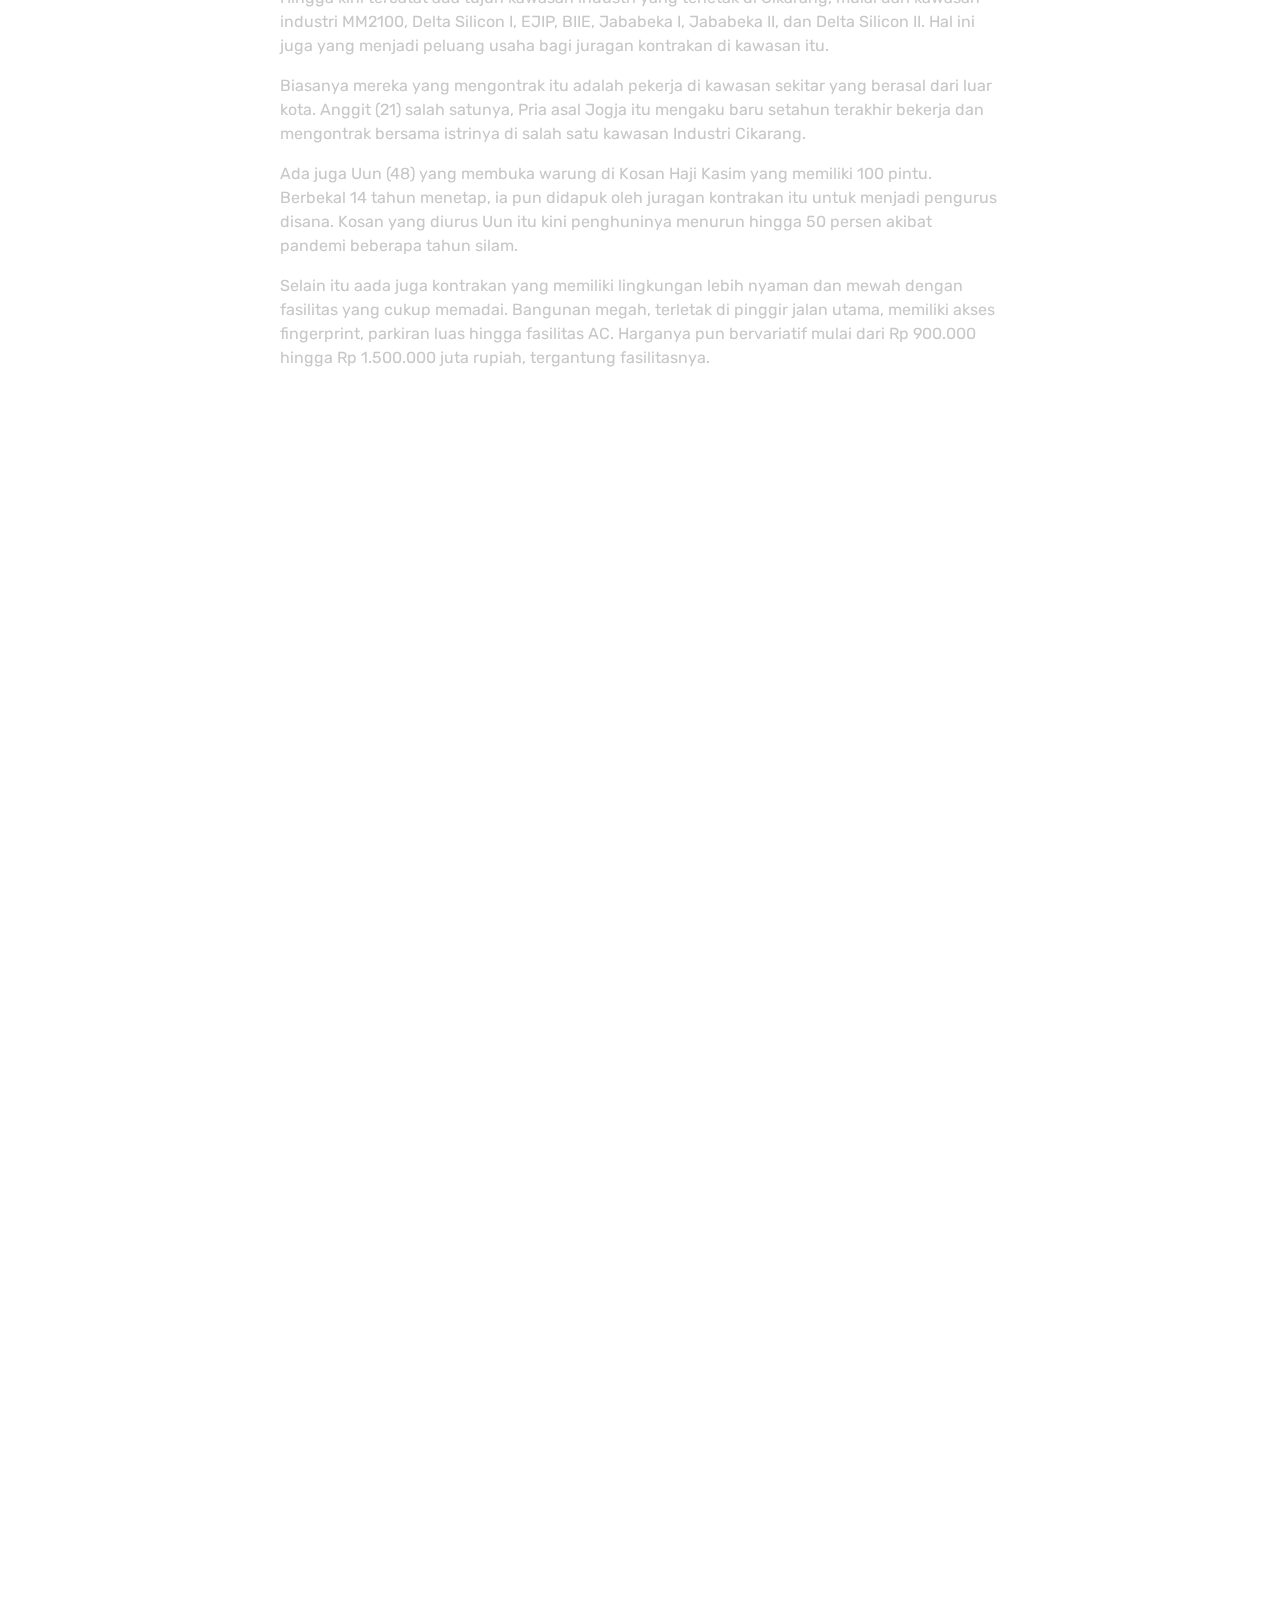
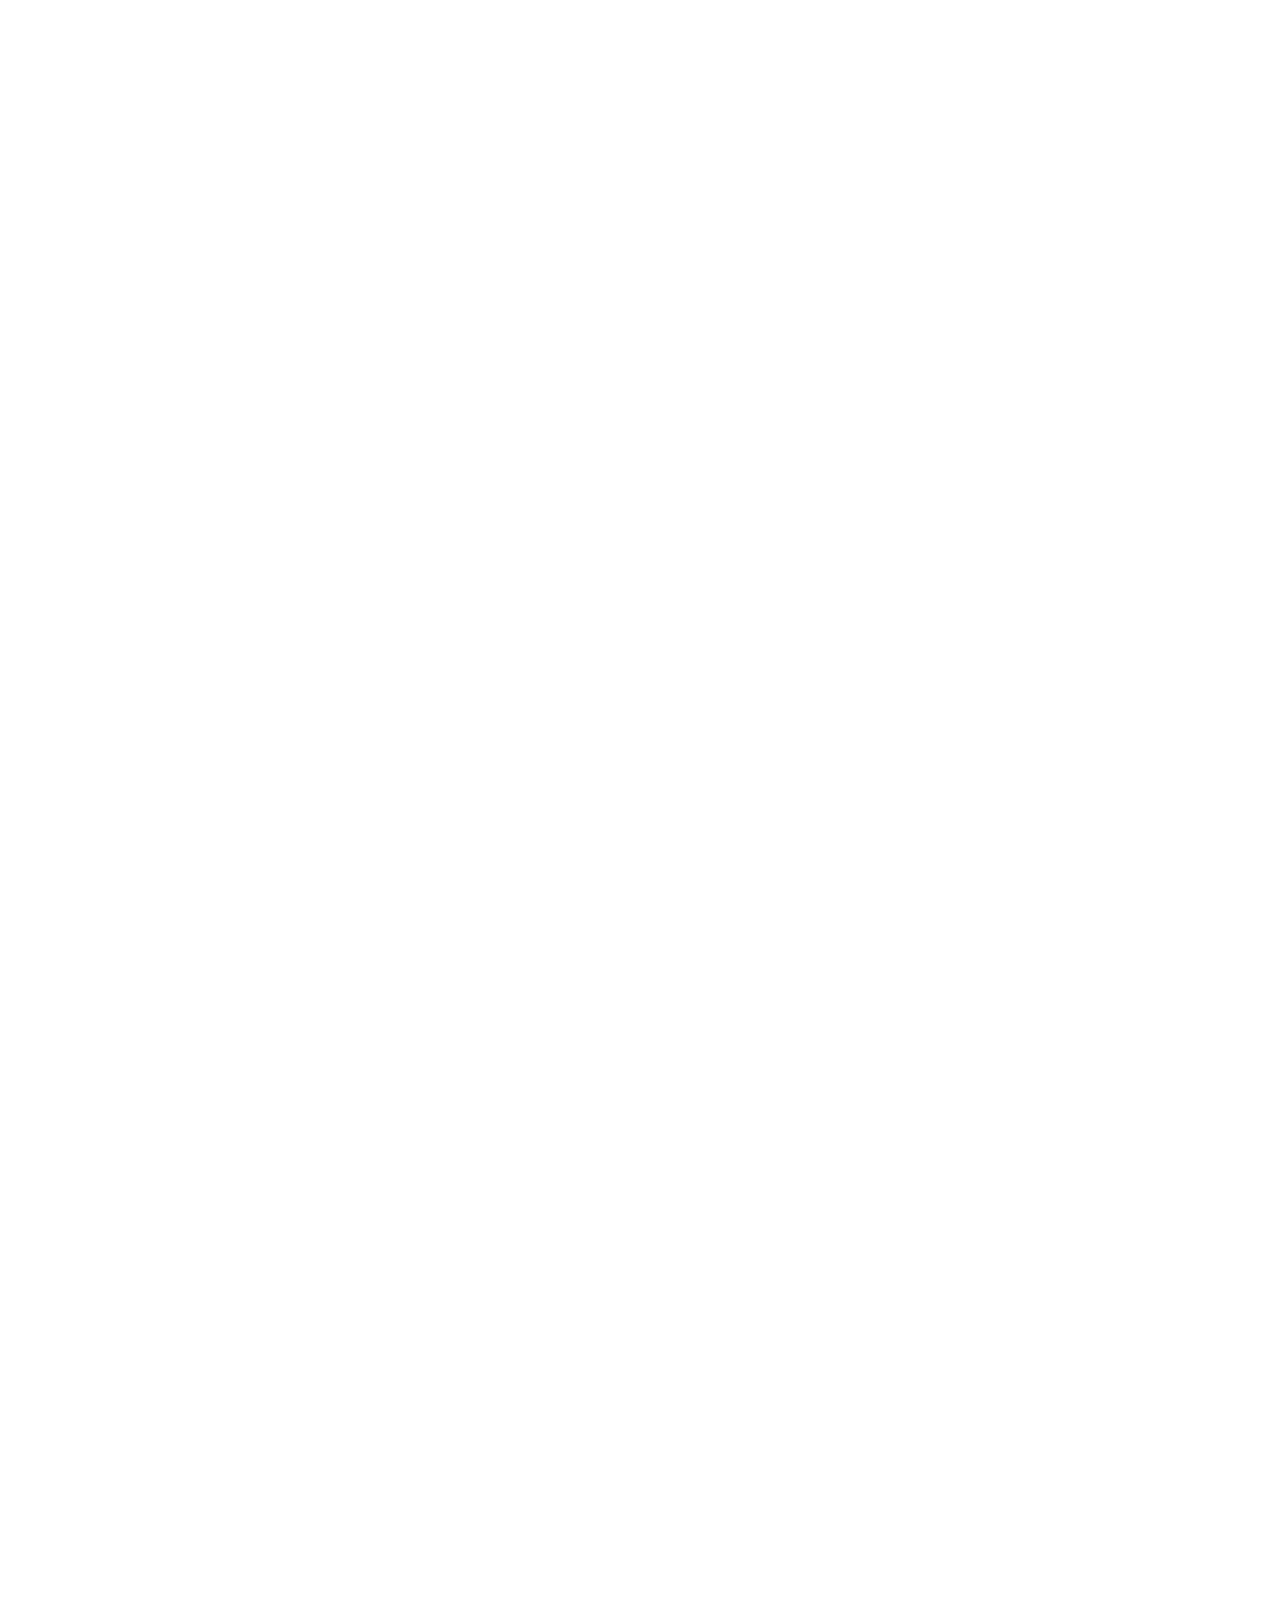
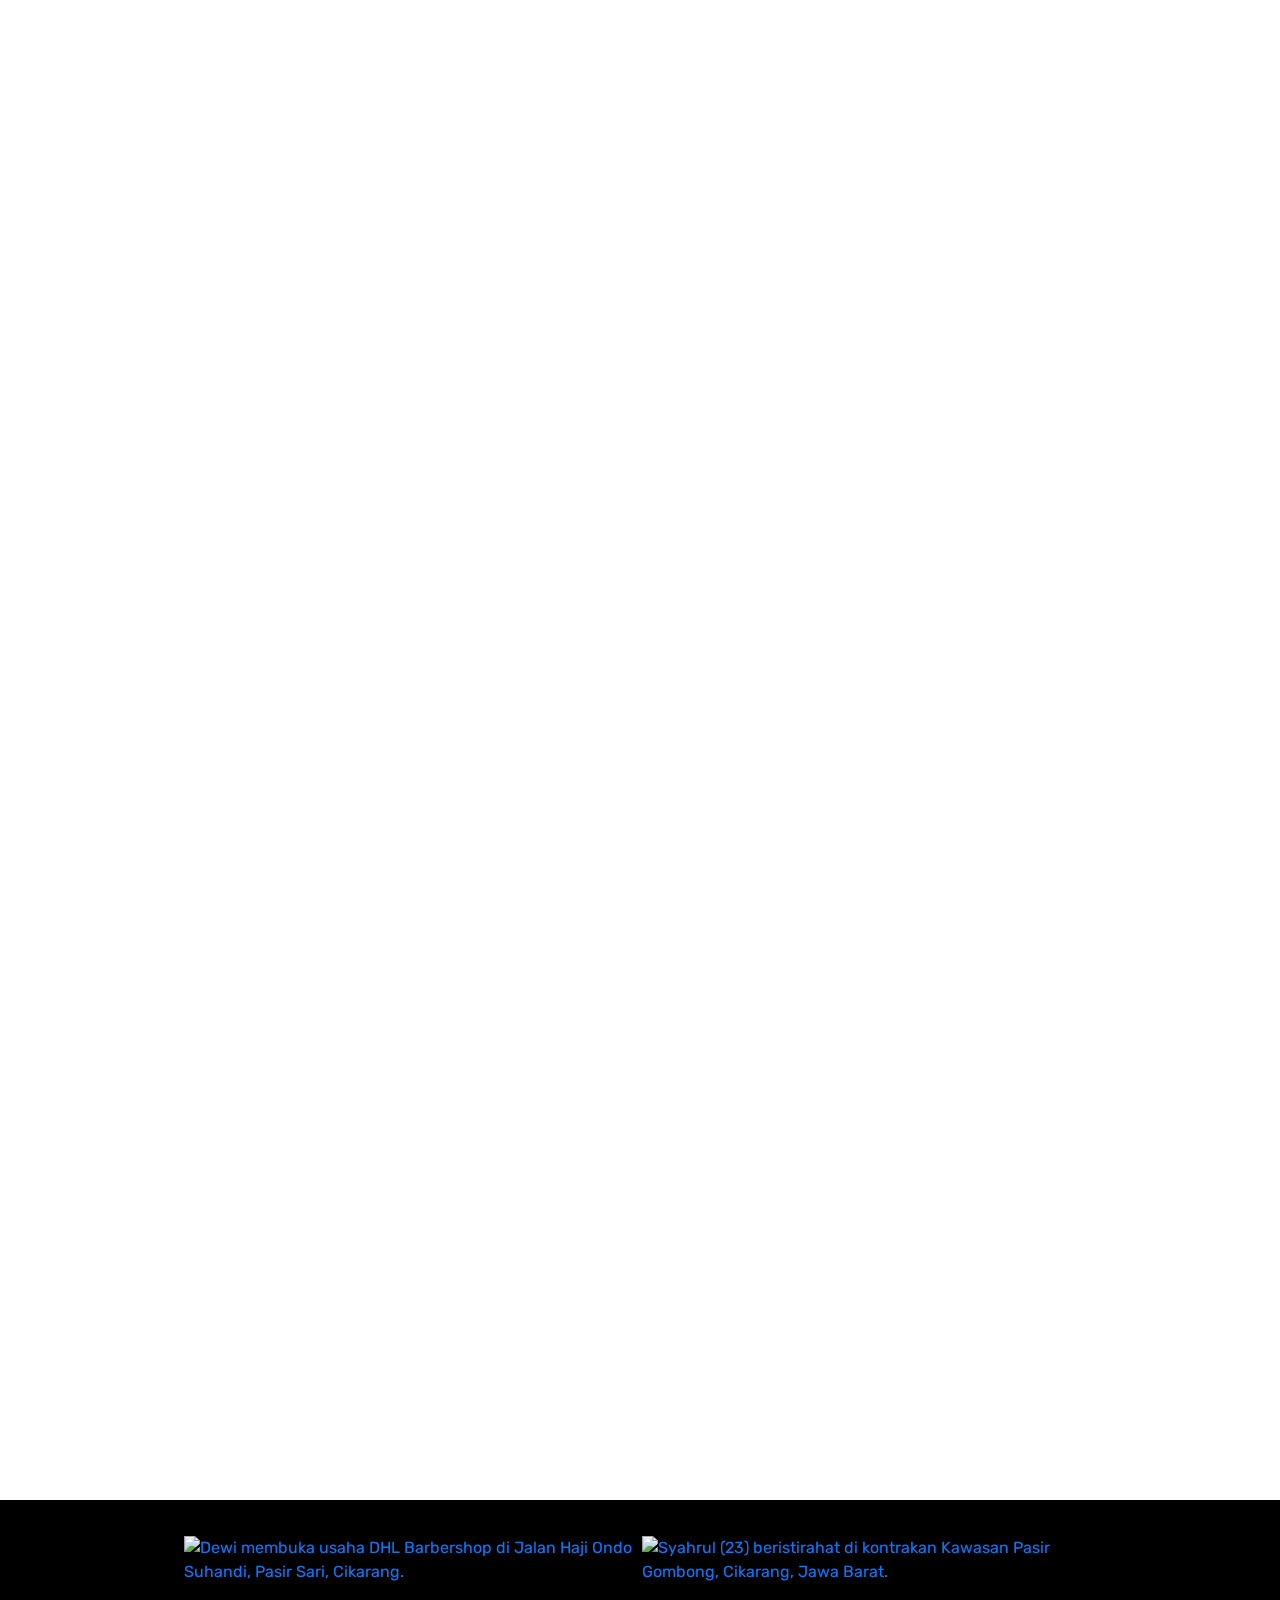
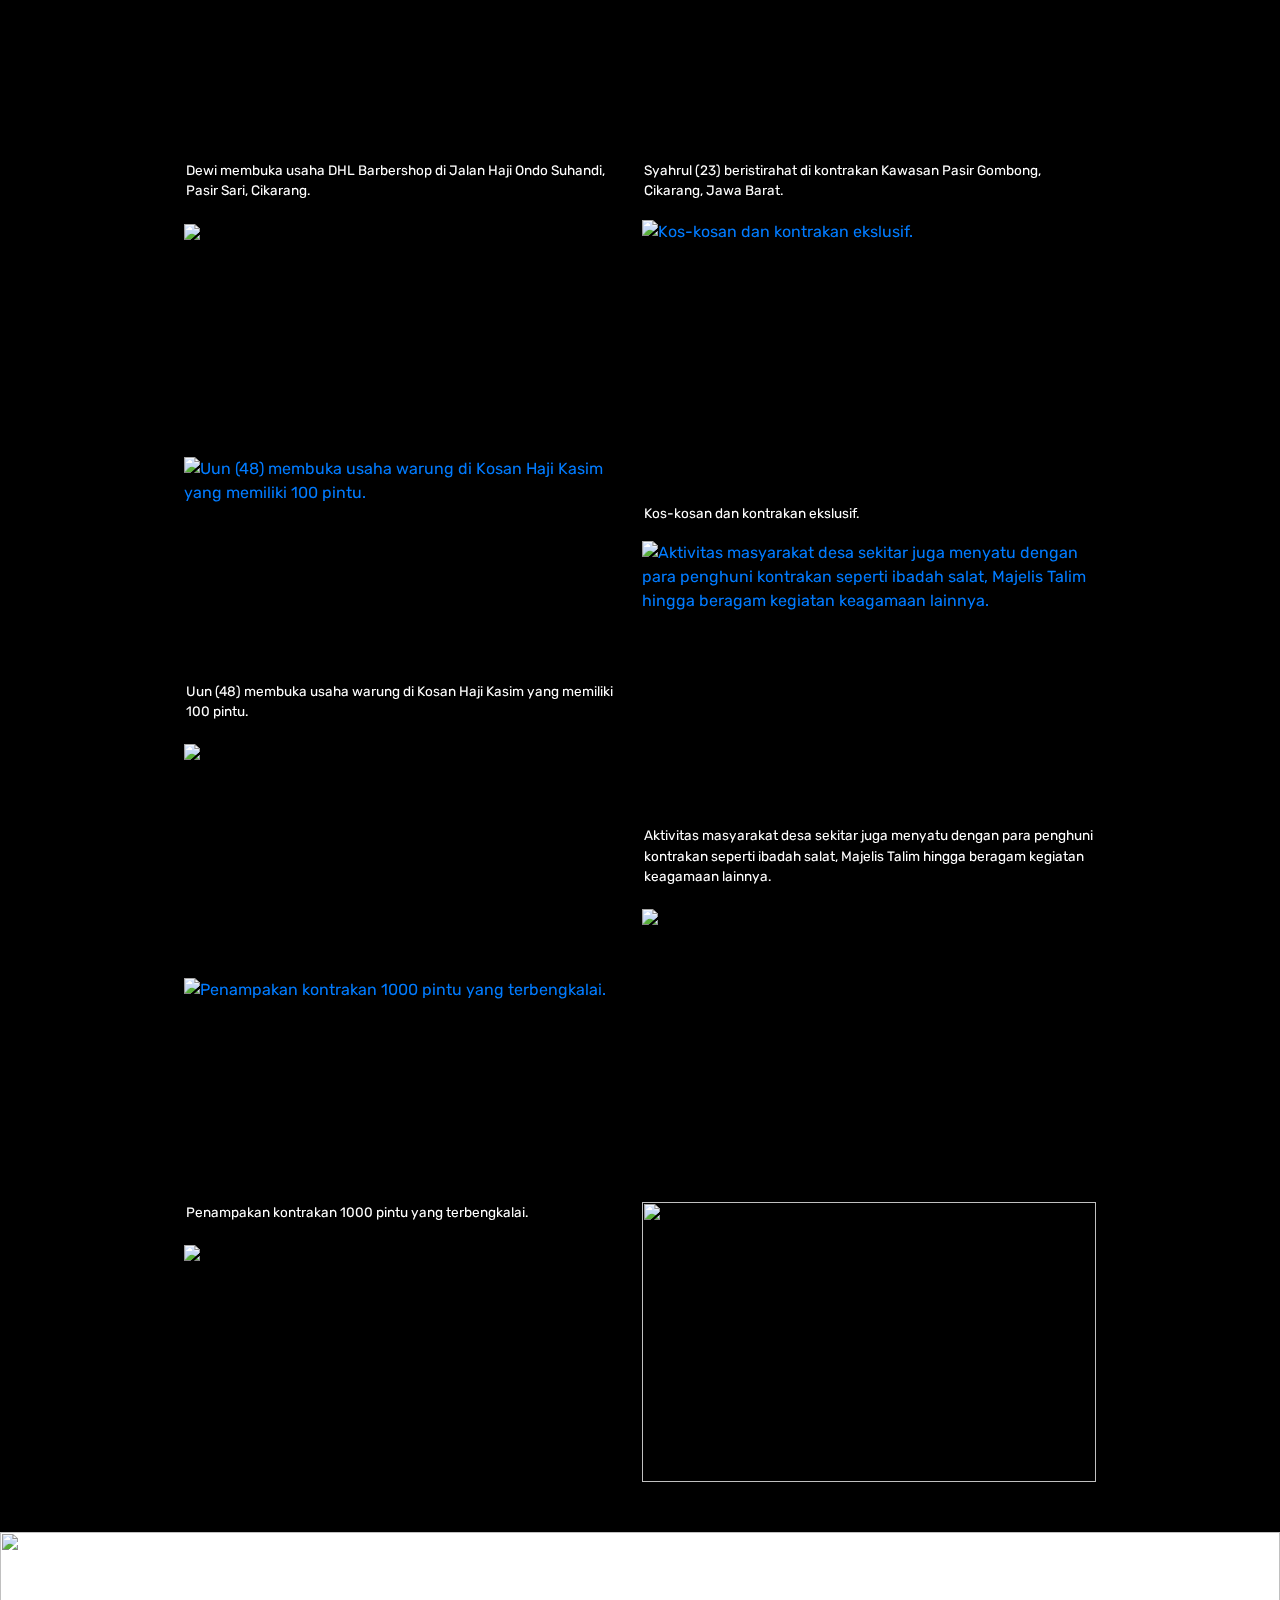
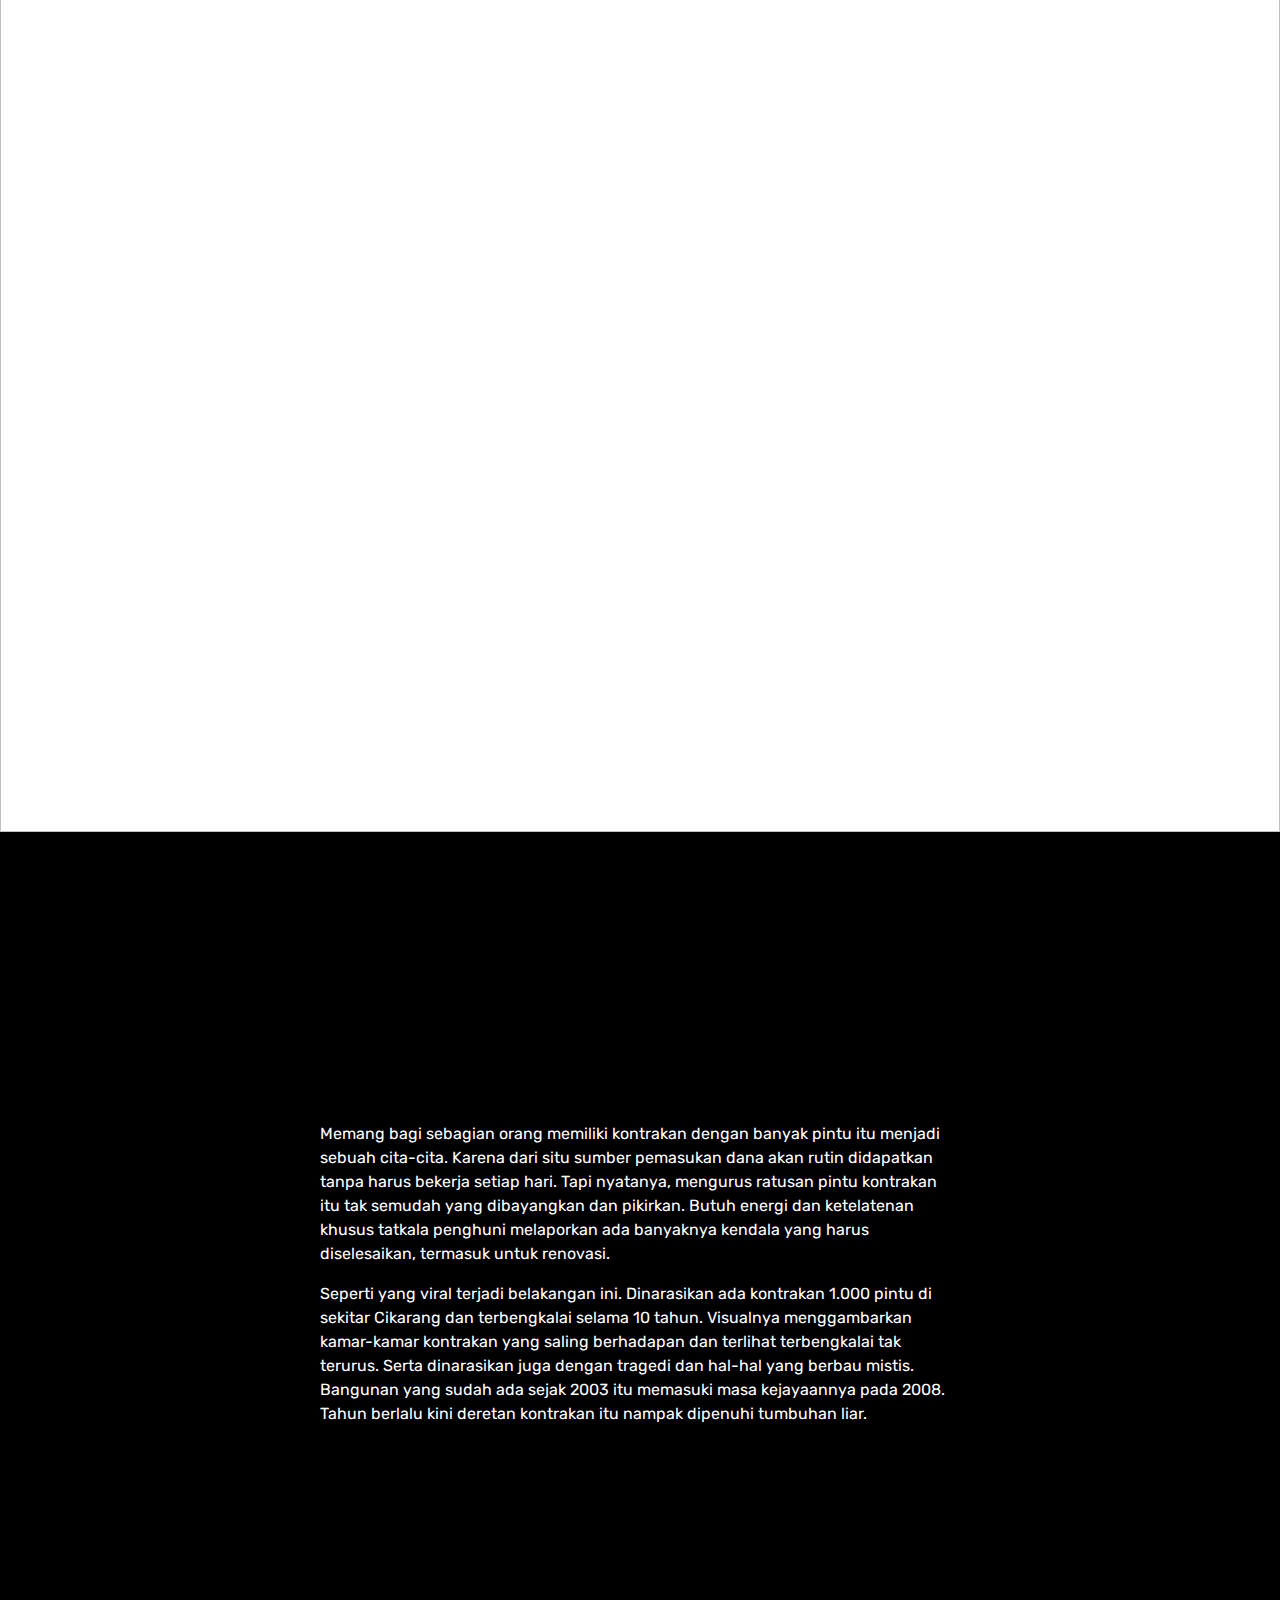
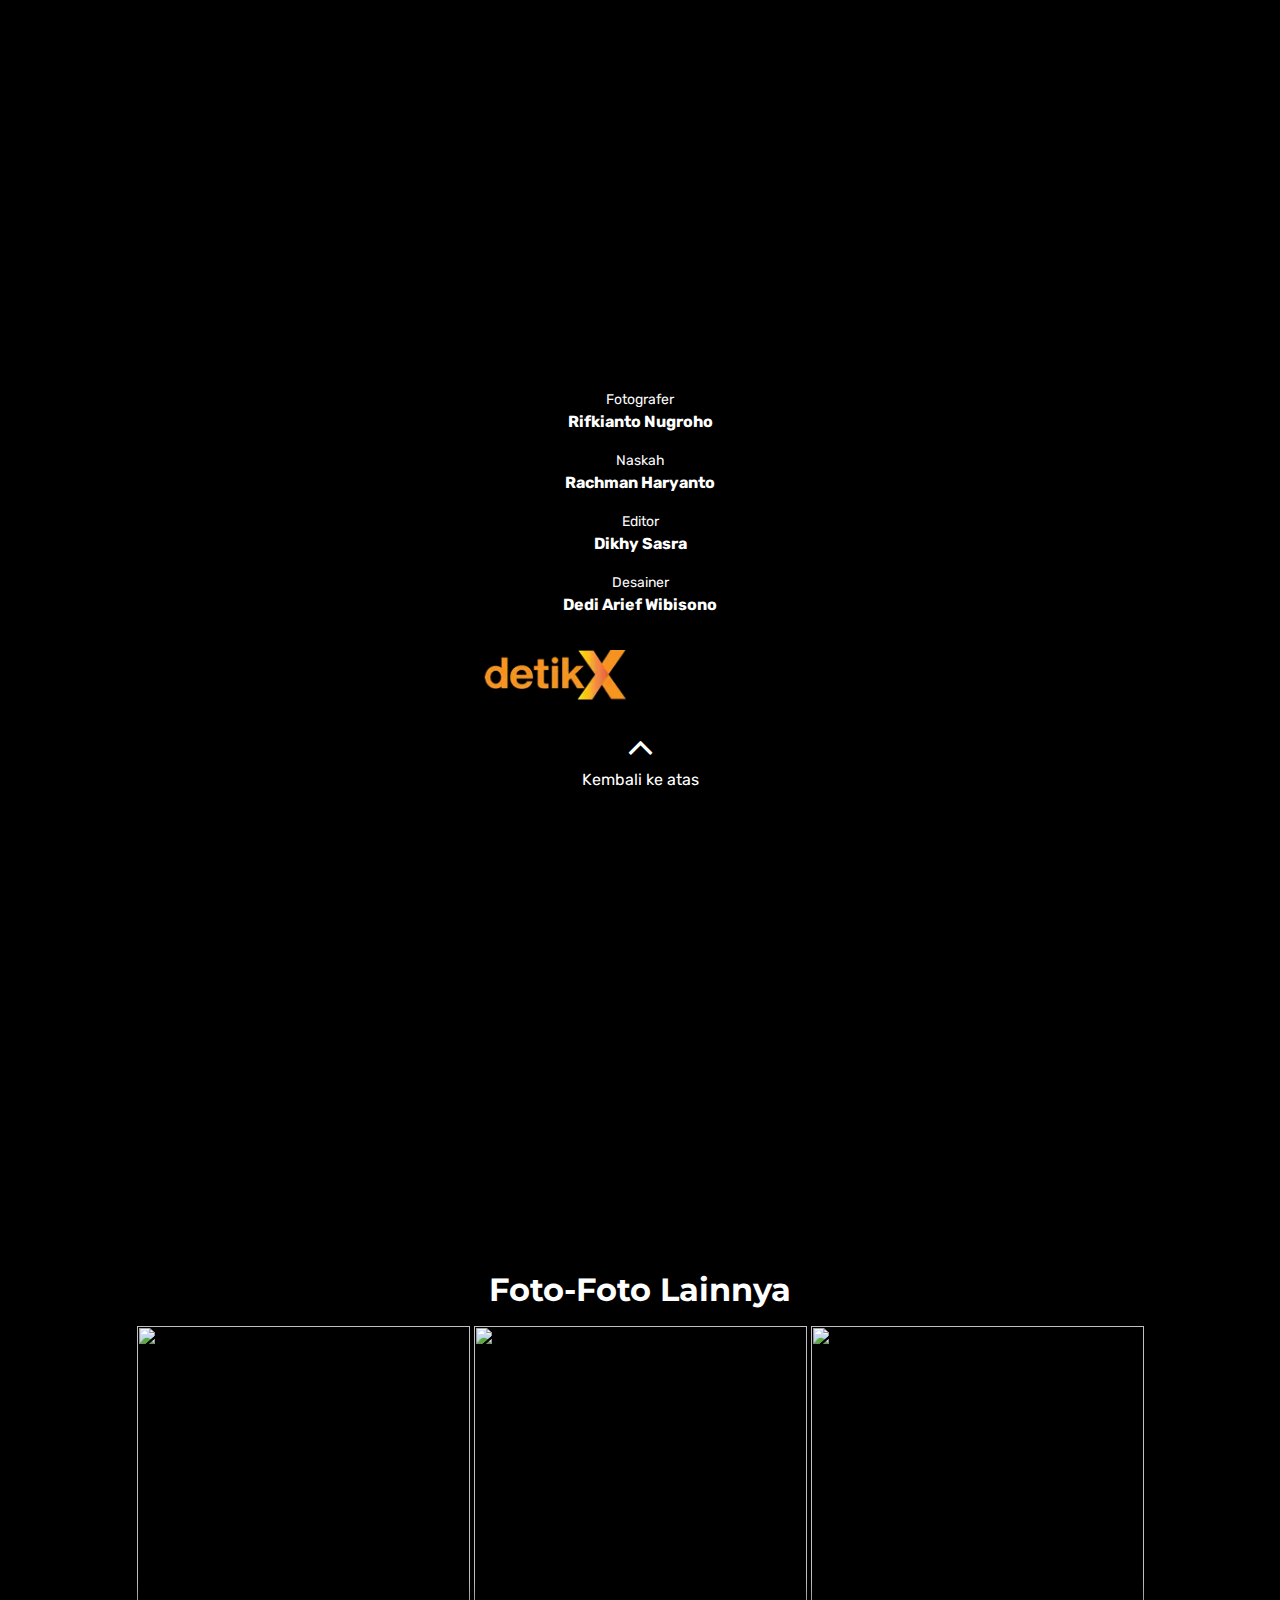
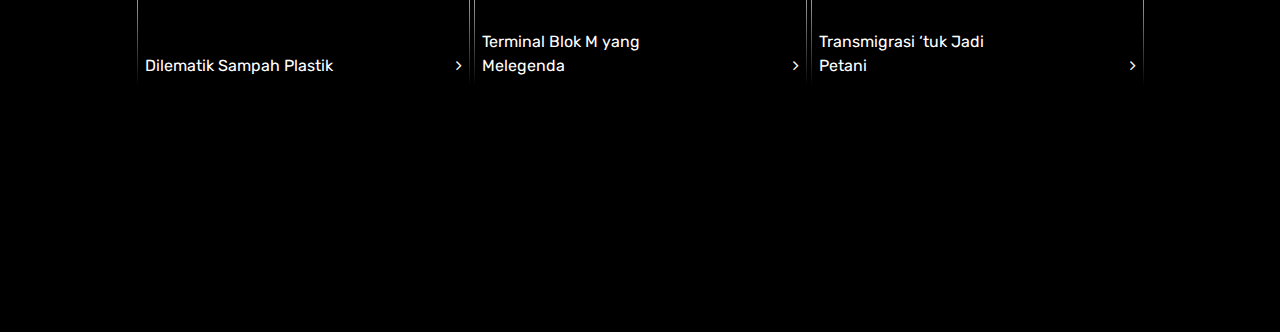
==== commit 63993958: "ded" ====
--- a/index.html
+++ b/index.html
@@ -41,7 +41,7 @@
                     </a>
                 </div>
                 <div hidden>
-                    <h1>Hidup-Mati Bisnis Kontrakan</h1>
+                    <h1>Hidup Mati Bisnis Kontrakan</h1>
                 </div>
                 <div class="to-top">
                     <div class="section">
@@ -384,9 +384,9 @@
                         </div>
                     </section>
 
-                    <section class="all">
+                    <div class="all">
                         <div class="cekx"><img src="https://akcdn.detik.net.id/community/media/visual/2024/03/22/kontrakan-seribu-pintu.jpeg?w=1920" alt=""></div>
-                    </section>
+                    </div>
 
                     <div class="blacks">
                         <div class="container">
--- a/sass/style.css
+++ b/sass/style.css
@@ -1,2 +1,2 @@
-@import url("https://fonts.googleapis.com/css2?family=DM+Sans&family=DM+Sans:wght@400;700&family=DM+Serif+Display&family=Quicksand&family=Rubik&family=Montserrat:wght@400;700&family=Paytone+One&family=Poppins:wght@400;600&display=swap");.galeri-detail{position:relative}.galeri-detail h1{font-size:3.5rem;font-weight:bold;font-family:'Montserrat';color:white;border-bottom:4px solid;text-shadow:2px 2px black;width:fit-content;margin:0 auto 16px;padding-bottom:8px}@media screen and (max-width: 766px){.galeri-detail h1{font-size:2rem}}.galeri-detail::before{content:"";position:fixed;left:0;right:0;top:0;z-index:3;bottom:0}.galeri-detail::after{content:"";position:fixed;inset:0;opacity:.1;z-index:2}.galeri-detail .gallery{display:flex;padding:2px;transition:.3s}.galeri-detail .gallery .imagev{display:flex;flex-direction:column;width:50%}.galeri-detail .gallery .imagev .teks{font-size:.85rem;margin:4px 0 16px;padding:0 4px;color:white}@media screen and (max-width: 766px){.galeri-detail .gallery .imagev{width:50%}}.galeri-detail .gallery .imagev-height__odd{height:280px;margin:2px;position:relative}.galeri-detail .gallery .imagev-height__odd::before{content:"";position:absolute;top:8px;right:8px;background-size:contain;width:20px;height:20px;opacity:.5}@media screen and (max-width: 766px){.galeri-detail .gallery .imagev-height__odd::before{width:15px;height:15px}}.galeri-detail .gallery .imagev-height__odd img{width:100%;height:100%;object-fit:cover}.galeri-detail .gallery .imagev-height__odd .teks{position:absolute;bottom:0;left:0;right:0;height:100px;background:linear-gradient(to top, #000, transparent)}.galeri-detail .gallery .imagev-height__even{margin:2px;height:220px;position:relative}.galeri-detail .gallery .imagev-height__even::before{content:"";position:absolute;top:8px;right:8px;background-size:contain;width:20px;height:20px;opacity:.5}@media screen and (max-width: 766px){.galeri-detail .gallery .imagev-height__even::before{width:15px;height:15px}}.galeri-detail .gallery .imagev-height__even img{width:100%;height:100%;object-fit:cover}.totop{position:relative;z-index:87}.banner{position:relative;z-index:65}.banner::before{content:"";position:absolute;bottom:0;left:0;right:0;height:15vh;background:linear-gradient(to top, #000, transparent)}.banner .img{width:100%;height:100vh}.banner .img img{width:100%;height:100%;object-fit:cover}.help-width{margin:0 auto;width:720px;position:relative;z-index:33}@media screen and (max-width: 766px){.help-width{width:auto}}.mukodimah{padding:32px 0}.mukodimah p{color:#ececec}.firstletter::first-letter{float:left;font-weight:bold;margin-right:8px;font-size:60px;font-size:6rem;line-height:40px;line-height:4rem;height:4rem;text-transform:uppercase}main,body,div,p{font-family:"Rubik"}.background{margin:0 auto;text-align:center;display:block;height:100vh;position:relative;z-index:999}.background img{height:100%;width:100%;object-fit:contain}.section{display:block;min-height:100vh;position:relative}.section-text{padding:4px;max-width:320px;position:relative}@media screen and (max-width: 766px){.section-text{width:auto;padding:8px}}.section-text h2,.section-text h1{font-size:28px;margin-bottom:0.5em;color:white;padding:0;font-weight:700;position:relative;z-index:4}.section-text p{color:white;position:relative;z-index:4;font-size:16px;margin-bottom:0}@media screen and (min-width: 1440px){.section-text p{font-size:20px}}@media screen and (max-width: 766px){.section-text p{font-size:12px;height:auto;overflow:hidden}}.countings{position:absolute;bottom:25px;z-index:80;color:white;transform:translate(-50%, 0%);left:50%;font-size:14px}@media screen and (min-width: 1440px){.countings{right:180px;position:absolute;bottom:57px;z-index:80;color:#fff;transform:initial;left:initial;font-size:22px}}@media screen and (max-width: 766px){.countings{position:absolute;bottom:25px;color:white;right:initial;z-index:80;font-size:14px;transform:translate(-50%, 0%);left:50%}}.information{position:absolute;bottom:10%;padding:8px 0;left:50%;transform:translate(-50%, 50%);color:white;z-index:99;font-size:12px;width:320px;text-align:center;background:rgba(0,0,0,0.8)}@media screen and (min-width: 1440px){.information{font-size:16px}}@media screen and (max-width: 766px){.information{font-size:12px}}.section-img{position:relative;display:flex}.help-width{margin:0 auto;width:720px}@media screen and (max-width: 766px){.help-width{width:auto}}.helpx{width:100% !important;z-index:90;right:initial !important;transform:translate(-50%, -50%);left:50%;top:50%}@media screen and (max-width: 766px){.helpx{height:100%}}.helpx a{color:#c46424;font-weight:bold}@media screen and (max-width: 766px){.helpx{right:initial !important}}.helpx .section-text{margin:0 auto;max-width:90%;padding:4px;display:block}@media screen and (min-width: 1440px){.helpx .section-text{width:50%}}.helpx .section-text p{margin-bottom:16px}@media screen and (max-width: 766px){.helpx .section-text p{font-size:0.9rem}}@media screen and (min-width: 1440px){.helpx .section-text p{font-size:20px;margin-bottom:16px}}@media screen and (max-width: 766px){.helpx .section-text{width:100%;right:initial !important}}.section-img-inner{height:100vh;position:fixed;left:0;width:100%;top:0;mix-blend-mode:multiply;background-size:cover;background-repeat:no-repeat;background-position:100% 100%;filter:blur(30px);opacity:0;transition:0.6s ease, opacity 0.6s ease, background-position 0.8s ease}.section-img-inner.samp1{background-image:url("https://akcdn.detik.net.id/community/media/visual/2024/03/22/kontrakan-seribu-pintu.jpeg?w=1920");background-position:50% 100% !important}@media screen and (max-width: 766px){.section-img-inner.samp1{background-position:20% 100% !important}}.section-img-inner.samp2{background-image:url("https://akcdn.detik.net.id/community/media/visual/2024/03/22/kontrakan-seribu-pintu-1.jpeg?w=1920");background-position:50% 15% !important}@media screen and (max-width: 766px){.section-img-inner.samp2{background-position:40% 100% !important}}.section-img-inner.samp3{background-image:url("https://akcdn.detik.net.id/community/media/visual/2024/03/22/kontrakan-seribu-pintu-2.jpeg?w=1920")}@media screen and (max-width: 766px){.section-img-inner.samp3{background-position:46% 50% !important}}.section-img-inner.samp33{background:#000;background-position:50% 0 !important}.section-img-inner.samp4{background-image:url("https://akcdn.detik.net.id/community/media/visual/2024/03/22/kontrakan-seribu-pintu-3.jpeg?w=1920");background-position:50% 0 !important}@media screen and (max-width: 766px){.section-img-inner.samp4{background-position:50% 100% !important}}.section-img-inner.samp5{background-image:url("https://akcdn.detik.net.id/community/media/visual/2024/03/22/kontrakan-seribu-pintu-4.jpeg?w=1920")}@media screen and (max-width: 766px){.section-img-inner.samp5{background-position:40% 50% !important}}.section-img-inner.samp6{background-position:50% 12%;background-image:url("https://akcdn.detik.net.id/community/media/visual/2024/03/22/kontrakan-seribu-pintu-5.jpeg?w=1920")}@media screen and (max-width: 766px){.section-img-inner.samp6{background-position:40% 12% !important}}.section-img-inner.samp7{background-image:url("https://akcdn.detik.net.id/community/media/visual/2024/03/22/kontrakan-seribu-pintu-6.jpeg?w=1920")}@media screen and (max-width: 766px){.section-img-inner.samp7{background-position:50% 50% !important}}.section-img-inner.samp8{background-image:url("https://akcdn.detik.net.id/community/media/visual/2024/03/22/kontrakan-seribu-pintu-7.jpeg?w=1920");background-position:75% 5% !important}@media screen and (max-width: 766px){.section-img-inner.samp8{background-position:50% 5% !important}}.section-img-inner.samp9{background-image:url("https://akcdn.detik.net.id/community/media/visual/2024/03/22/kontrakan-seribu-pintu-8.jpeg?w=1920")}@media screen and (max-width: 766px){.section-img-inner.samp9{background-position:20% 5% !important}}.section-img-inner.samp10{background-image:url("https://akcdn.detik.net.id/community/media/visual/2023/09/01/lrt-beroperasi-9.jpeg?w=1920")}@media screen and (max-width: 766px){.section-img-inner.samp10{background-position:50% 5% !important}}.section-img-inner.samp11{background-image:url("https://akcdn.detik.net.id/community/media/visual/2023/06/15/penjaga-palang-pintu-rel-kereta-api-krl-10.jpeg?w=1080")}.section-img-inner.samp12{background-image:url("../img/12.jpg")}.section-img-inner.samp13{background-image:url("../img/13.jpg")}.section-img-inner.samp14{background-image:url("../img/14.jpg")}.section-img-inner.samp15{background-image:url("../img/15.jpg")}.section-img-inner.samp16{background-image:url("../img/16.jpg")}.fancybox-bg{background:#000 !important}.section-body{display:block;align-items:center;margin-left:auto;order:2;position:absolute;margin-right:16px;width:auto;right:16px;bottom:16px}.section-body.leftx{right:auto;left:16px}@media screen and (max-width: 766px){.section-body{width:50%;right:0}}.close-info{position:absolute;top:-16px;right:-8px;background:white;color:black;width:28px;height:28px;border-radius:50%;cursor:pointer;font-size:18px;transition:0.3s}@media screen and (min-width: 1440px){.close-info i{font-size:22px;padding-top:2px}}.close-info:hover{background:#ccc}.slick-dotted.slick-slider{margin-bottom:0}.section-body-text{padding:5vw}.section.active .section-img-inner{opacity:1;background-position:50% 50%;filter:blur(0)}.no-fade{position:relative;z-index:49;height:100vh}.no-fade .full-page{position:relative;width:100%}.no-fade .full-page .image{height:100vh}.no-fade .full-page .image img{width:100%;height:100%;object-fit:cover}.no-fade .full-page .content{position:absolute;bottom:116px;right:24px;color:white;z-index:99;background:rgba(0,0,0,0.6);max-width:320px;font-size:14px;padding:4px}@media screen and (max-width: 766px){.no-fade .full-page .content{bottom:74px;width:fit-content}}@media screen and (min-width: 1440px){.no-fade .full-page .content{bottom:116px;font-size:20px}}.no-fade .full-page .content.leftx{text-align:left;right:initial;left:24px}.credit{background:black;padding:32px 0;min-height:100vh;position:relative;z-index:102;color:white;display:flex;justify-content:center;align-items:center}@media screen and (max-width: 766px){.credit{min-height:50vh}}.credit.d-block{height:100% !important}.credit .alls{display:block;margin:0 auto;text-align:center}.credit .font-std{font-size:2rem !important}@media screen and (max-width: 766px){.credit .font-std{font-size:16px !important}}.credit .thumb{width:30%;margin:8px 0px;height:360px;display:inline-block;position:relative;margin-bottom:8px}@media screen and (min-width: 1800px){.credit .thumb{width:30%;height:420px}}@media screen and (max-width: 766px){.credit .thumb{width:80%;margin:0 auto;height:300px;position:relative;margin-bottom:8px}}.credit .thumb .image{width:100%;height:100%}.credit .thumb .image img{width:100%;height:100%;object-fit:cover}.credit .thumb .ceki{position:absolute;bottom:0;height:30%;right:0;left:0;z-index:9;background:linear-gradient(to top, #000, transparent);transition:0.2s}.credit .thumb .ceki:hover{opacity:0.4}.credit .thumb .namax{position:absolute;left:8px;bottom:8px;width:60%;text-align:left;font-size:16px;color:white}@media screen and (max-width: 766px){.credit .thumb .namax{font-size:12px;width:45%}}.credit .thumb .fax{position:absolute;right:8px;bottom:8px;color:white;font-size:16px}.credit .detikx{width:120px !important}.credit a:hover{text-decoration:none !important}.credit .padding{padding:8px}.credit .kotak{position:absolute;left:0;top:0;right:0;bottom:0}.credit h2{padding:8px}.credit .jobdesc{color:#fafafa;margin-top:16px;font-size:14px}.credit .naming{font-size:16px;color:#fff;font-weight:bold}.credit h2{font-weight:700;position:relative;z-index:9}.credit img{position:relative;z-index:9}.logo-detik{position:fixed;left:12px;top:12px;z-index:999;width:90px}.logo-detik img{width:100%;height:100%;object-fit:contain}@media screen and (max-width: 766px){.logo-detik{top:12px;width:80px}}#nav{display:none !important}.footer{z-index:999 !important}.logo-detik-footer{width:150px;height:auto;position:relative;z-index:999}.logo-detik-footer img{width:100%;height:100%;object-fit:contain}@media screen and (max-width: 766px){.logo-detik-footer{width:150px}}.isdesktop{display:block}@media screen and (max-width: 766px){.isdesktop{display:none}}.ismobile{display:none}@media screen and (max-width: 766px){.ismobile{display:block}}.order{order:-1;margin-left:16px}@media screen and (max-width: 766px){.order{margin-left:0}}.btn-modal{background:rgba(255,255,255,0.5);position:relative;z-index:99;font-weight:700;cursor:pointer}.btn-modal:focus,.btn-modal:hover{box-shadow:none;background:rgba(0,0,0,0.5);color:white}.sticky{position:fixed !important;top:20px;z-index:99;width:100%;right:0}@media screen and (max-width: 766px){.sticky{top:40px}}#play-button{position:relative}#play-button .teks{position:absolute;right:24px;top:-16px;font-style:italic;font-weight:bold;background:rgba(255,255,255,0.5)}@media screen and (max-width: 766px){#play-button .teks{display:none}}.play-button{width:36px;height:36px;background:white;margin:8px;cursor:pointer;padding:0px;border-radius:50%;text-align:center;position:absolute;right:0;z-index:999}@media screen and (max-width: 766px){.play-button{top:-40px;right:-8px}}.play-button i{font-size:36px;transition:0.3s}.play-button i:hover,.play-button i:focus,.play-button i:active{color:#2b88b4}.alls{display:none}@media screen and (max-width: 739px){.alls{display:block}}.alls__text{position:absolute;left:50%;top:54px;color:#fff;font-size:12px;transform:translate(-50%, 50%);text-align:center}.phones{position:absolute;left:50%;color:white;top:32px;animation:rotate 1.5s ease-in-out infinite alternate}@keyframes rotate{0%{-webkit-transform:rotate(0deg)}20%{-webkit-transform:rotate(30deg)}25%{-webkit-transform:rotate(40deg)}45%{-webkit-transform:rotate(90deg)}50%{-webkit-transform:rotate(90deg)}70%{-webkit-transform:rotate(70deg)}75%{-webkit-transform:rotate(30deg)}100%{-webkit-transform:rotate(0deg)}}.containerx{width:800vw;height:100vh;display:flex;flex-wrap:nowrap;z-index:33}.panel{width:100%;height:100vh;background-size:cover;position:relative}.panel .descr{position:absolute;right:5vw;bottom:5vh;padding:4px;color:white;max-width:320px;background:rgba(0,0,0,0.5)}@media screen and (max-width: 766px){.panel .descr{background:rgba(0,0,0,0.5);width:50vw;font-size:11px}}.panel .descr.rightxz{right:initial !important;left:5vw}.panel img{width:100%;height:100%;object-fit:cover}.red{background-image:url("../img/10.jpg")}@media screen and (max-width: 766px){.red{background-position:74% 50%}}.blue{background-image:url("../img/9.jpg")}@media screen and (max-width: 766px){.blue{background-position:45% 0}}.orange{background-image:url("../img/11.jpg")}.purple{background-image:url("../img/12.jpg")}@media screen and (max-width: 766px){.purple{background-position:30% 0}}.gb-13{background-image:url("../img/13.jpg")}@media screen and (max-width: 766px){.gb-13{background-position:35% 0}}.gb-14{background-image:url("../img/14.jpg")}@media screen and (max-width: 766px){.gb-14{background-position:35% 0}}.gb-15{background-image:url("../img/15.jpg")}@media screen and (max-width: 766px){.gb-15{background-position:40% 0%}}.gb-16{background-image:url("../img/16.jpg")}@media screen and (max-width: 766px){.gb-16{background-position:20% 0}}.blacks{background:black;padding:32px 0;min-height:100vh;position:relative;z-index:99}.blacks .lala{position:absolute;left:50%;top:50%;transform:translate(-50%, -50%)}@media screen and (max-width: 766px){.blacks .lala{width:85%}}.blacks p{color:white}@media screen and (max-width: 766px){.blacks p{font-size:14px}}.cont-right{float:right;text-align:end;width:fit-content !important}.pertama{min-height:200vh}@media screen and (max-width: 766px){.pertama{min-height:180vh;margin-top:30vh}}@media screen and (min-device-width: 700px) and (max-device-width: 799px){.pertama{margin-top:50vh}}@media screen and (min-device-width: 800px) and (max-device-width: 900px){.pertama{min-height:200vh}}.pertama p{color:#c7c7c7}#tops{width:fit-content;margin:0 auto}#tops:hover{transition:0.3s;color:orange}.min-auto{min-height:30vh !important}@media screen and (max-width: 768px){.min-auto{min-height:20vh !important}}.credit-points{position:absolute;left:50%;width:100%;bottom:0;transform:translate(-50%, -50%)}.credit-points .info_{position:absolute;display:block;bottom:15%;left:50%;color:#fff;z-index:999;margin:0 auto;transform:translate(-50%, -100%);width:100%}@media screen and (min-width: 1440px){.credit-points .info_{bottom:17%}}@media screen and (max-width: 766px){.credit-points .info_{position:absolute;display:block;bottom:15%;left:50%;color:#fff;z-index:999;margin:0 auto;transform:translate(-50%, -200%);width:75%}}@media screen and (max-width: 739px){.credit-points .info_{width:100%;margin-bottom:12px;bottom:15%}}.credit-points .info_ h2{font-weight:bold;font-size:3rem;filter:drop-shadow(2px 4px 6px #000);text-align:center;line-height:2.7rem;font-family:"DM Sans"}@media screen and (min-width: 1440px){.credit-points .info_ h2{font-size:45px}}@media screen and (min-device-width: 700px) and (max-device-width: 860px){.credit-points .info_ h2{font-size:1.8rem;line-height:1.8rem}}@media screen and (max-width: 766px){.credit-points .info_ h2{font-size:1.7rem;line-height:1.7rem;margin:0 8px;text-align:center}}.credit-points .creator{position:absolute;left:50%;bottom:0;transform:translate(-50%, 0%);width:auto;text-align:center;color:#fafafa;font-weight:bold;padding:8px;z-index:999}@media screen and (min-width: 1440px){.credit-points .creator{transform:translate(-50%, -15%)}}@media screen and (max-width: 766px){.credit-points .creator{transform:translate(-50%, 0%)}}.credit-points .creator span,.credit-points .creator div{font-size:15px}@media screen and (min-width: 1440px){.credit-points .creator span,.credit-points .creator div{font-size:18px}}@media screen and (max-width: 766px){.credit-points .creator span,.credit-points .creator div{font-size:14px}}.cekz{position:absolute;inset:0;z-index:15;width:100%;height:100vh}.cekz img{width:100%;height:100%;object-fit:cover}
+@import url("https://fonts.googleapis.com/css2?family=DM+Sans&family=DM+Sans:wght@400;700&family=DM+Serif+Display&family=Quicksand&family=Rubik&family=Montserrat:wght@400;700&family=Paytone+One&family=Poppins:wght@400;600&display=swap");.galeri-detail{position:relative}.galeri-detail h1{font-size:3.5rem;font-weight:bold;font-family:'Montserrat';color:white;border-bottom:4px solid;text-shadow:2px 2px black;width:fit-content;margin:0 auto 16px;padding-bottom:8px}@media screen and (max-width: 766px){.galeri-detail h1{font-size:2rem}}.galeri-detail::before{content:"";position:fixed;left:0;right:0;top:0;z-index:3;bottom:0}.galeri-detail::after{content:"";position:fixed;inset:0;opacity:.1;z-index:2}.galeri-detail .gallery{display:flex;padding:2px;transition:.3s}.galeri-detail .gallery .imagev{display:flex;flex-direction:column;width:50%}.galeri-detail .gallery .imagev .teks{font-size:.85rem;margin:4px 0 16px;padding:0 4px;color:white}@media screen and (max-width: 766px){.galeri-detail .gallery .imagev{width:50%}}.galeri-detail .gallery .imagev-height__odd{height:280px;margin:2px;position:relative}.galeri-detail .gallery .imagev-height__odd::before{content:"";position:absolute;top:8px;right:8px;background-size:contain;width:20px;height:20px;opacity:.5}@media screen and (max-width: 766px){.galeri-detail .gallery .imagev-height__odd::before{width:15px;height:15px}}.galeri-detail .gallery .imagev-height__odd img{width:100%;height:100%;object-fit:cover}.galeri-detail .gallery .imagev-height__odd .teks{position:absolute;bottom:0;left:0;right:0;height:100px;background:linear-gradient(to top, #000, transparent)}.galeri-detail .gallery .imagev-height__even{margin:2px;height:220px;position:relative}.galeri-detail .gallery .imagev-height__even::before{content:"";position:absolute;top:8px;right:8px;background-size:contain;width:20px;height:20px;opacity:.5}@media screen and (max-width: 766px){.galeri-detail .gallery .imagev-height__even::before{width:15px;height:15px}}.galeri-detail .gallery .imagev-height__even img{width:100%;height:100%;object-fit:cover}.totop{position:relative;z-index:87}.banner{position:relative;z-index:65}.banner::before{content:"";position:absolute;bottom:0;left:0;right:0;height:15vh;background:linear-gradient(to top, #000, transparent)}.banner .img{width:100%;height:100vh}.banner .img img{width:100%;height:100%;object-fit:cover}.help-width{margin:0 auto;width:720px;position:relative;z-index:33}@media screen and (max-width: 766px){.help-width{width:auto}}.mukodimah{padding:32px 0}.mukodimah p{color:#ececec}.firstletter::first-letter{float:left;font-weight:bold;margin-right:8px;font-size:60px;font-size:6rem;line-height:40px;line-height:4rem;height:4rem;text-transform:uppercase}main,body,div,p{font-family:"Rubik"}.background{margin:0 auto;text-align:center;display:block;height:100vh;position:relative;z-index:999}.background img{height:100%;width:100%;object-fit:contain}.section{display:block;min-height:100vh;position:relative}.section-text{padding:4px;max-width:320px;position:relative}@media screen and (max-width: 766px){.section-text{width:auto;padding:8px}}.section-text h2,.section-text h1{font-size:28px;margin-bottom:0.5em;color:white;padding:0;font-weight:700;position:relative;z-index:4}.section-text p{color:white;position:relative;z-index:4;font-size:16px;margin-bottom:0}@media screen and (min-width: 1440px){.section-text p{font-size:20px}}@media screen and (max-width: 766px){.section-text p{font-size:12px;height:auto;overflow:hidden}}.countings{position:absolute;bottom:25px;z-index:80;color:white;transform:translate(-50%, 0%);left:50%;font-size:14px}@media screen and (min-width: 1440px){.countings{right:180px;position:absolute;bottom:57px;z-index:80;color:#fff;transform:initial;left:initial;font-size:22px}}@media screen and (max-width: 766px){.countings{position:absolute;bottom:25px;color:white;right:initial;z-index:80;font-size:14px;transform:translate(-50%, 0%);left:50%}}.information{position:absolute;bottom:10%;padding:8px 0;left:50%;transform:translate(-50%, 50%);color:white;z-index:99;font-size:12px;width:320px;text-align:center;background:rgba(0,0,0,0.8)}@media screen and (min-width: 1440px){.information{font-size:16px}}@media screen and (max-width: 766px){.information{font-size:12px}}.section-img{position:relative;display:flex}.help-width{margin:0 auto;width:720px}@media screen and (max-width: 766px){.help-width{width:auto}}.helpx{width:100% !important;z-index:90;right:initial !important;transform:translate(-50%, -50%);left:50%;top:50%}@media screen and (max-width: 766px){.helpx{height:100%}}.helpx a{color:#c46424;font-weight:bold}@media screen and (max-width: 766px){.helpx{right:initial !important}}.helpx .section-text{margin:0 auto;max-width:90%;padding:4px;display:block}@media screen and (min-width: 1440px){.helpx .section-text{width:50%}}.helpx .section-text p{margin-bottom:16px}@media screen and (max-width: 766px){.helpx .section-text p{font-size:0.9rem}}@media screen and (min-width: 1440px){.helpx .section-text p{font-size:20px;margin-bottom:16px}}@media screen and (max-width: 766px){.helpx .section-text{width:100%;right:initial !important}}.section-img-inner{height:100vh;position:fixed;left:0;width:100%;top:0;mix-blend-mode:multiply;background-size:cover;background-repeat:no-repeat;background-position:100% 100%;filter:blur(30px);opacity:0;transition:0.6s ease, opacity 0.6s ease, background-position 0.8s ease}.section-img-inner.samp1{background-image:url("https://akcdn.detik.net.id/community/media/visual/2024/03/22/kontrakan-seribu-pintu.jpeg?w=1920");background-position:50% 100% !important}@media screen and (max-width: 766px){.section-img-inner.samp1{background-position:20% 100% !important}}.section-img-inner.samp2{background-image:url("https://akcdn.detik.net.id/community/media/visual/2024/03/22/kontrakan-seribu-pintu-1.jpeg?w=1920");background-position:50% 15% !important}@media screen and (max-width: 766px){.section-img-inner.samp2{background-position:40% 100% !important}}.section-img-inner.samp3{background-image:url("https://akcdn.detik.net.id/community/media/visual/2024/03/22/kontrakan-seribu-pintu-2.jpeg?w=1920")}@media screen and (max-width: 766px){.section-img-inner.samp3{background-position:46% 50% !important}}.section-img-inner.samp33{background:#000;background-position:50% 0 !important}.section-img-inner.samp4{background-image:url("https://akcdn.detik.net.id/community/media/visual/2024/03/22/kontrakan-seribu-pintu-3.jpeg?w=1920");background-position:50% 0 !important}@media screen and (max-width: 766px){.section-img-inner.samp4{background-position:50% 100% !important}}.section-img-inner.samp5{background-image:url("https://akcdn.detik.net.id/community/media/visual/2024/03/22/kontrakan-seribu-pintu-4.jpeg?w=1920")}@media screen and (max-width: 766px){.section-img-inner.samp5{background-position:40% 50% !important}}.section-img-inner.samp6{background-position:50% 12%;background-image:url("https://akcdn.detik.net.id/community/media/visual/2024/03/22/kontrakan-seribu-pintu-5.jpeg?w=1920")}@media screen and (max-width: 766px){.section-img-inner.samp6{background-position:40% 12% !important}}.section-img-inner.samp7{background-image:url("https://akcdn.detik.net.id/community/media/visual/2024/03/22/kontrakan-seribu-pintu-6.jpeg?w=1920")}@media screen and (max-width: 766px){.section-img-inner.samp7{background-position:50% 50% !important}}.section-img-inner.samp8{background-image:url("https://akcdn.detik.net.id/community/media/visual/2024/03/22/kontrakan-seribu-pintu-7.jpeg?w=1920");background-position:75% 5% !important}@media screen and (max-width: 766px){.section-img-inner.samp8{background-position:50% 5% !important}}.section-img-inner.samp9{background-image:url("https://akcdn.detik.net.id/community/media/visual/2024/03/22/kontrakan-seribu-pintu-8.jpeg?w=1920")}@media screen and (max-width: 766px){.section-img-inner.samp9{background-position:20% 5% !important}}.section-img-inner.samp10{background-image:url("https://akcdn.detik.net.id/community/media/visual/2023/09/01/lrt-beroperasi-9.jpeg?w=1920")}@media screen and (max-width: 766px){.section-img-inner.samp10{background-position:50% 5% !important}}.section-img-inner.samp11{background-image:url("https://akcdn.detik.net.id/community/media/visual/2023/06/15/penjaga-palang-pintu-rel-kereta-api-krl-10.jpeg?w=1080")}.section-img-inner.samp12{background-image:url("../img/12.jpg")}.section-img-inner.samp13{background-image:url("../img/13.jpg")}.section-img-inner.samp14{background-image:url("../img/14.jpg")}.section-img-inner.samp15{background-image:url("../img/15.jpg")}.section-img-inner.samp16{background-image:url("../img/16.jpg")}.fancybox-bg{background:#000 !important}.section-body{display:block;align-items:center;margin-left:auto;order:2;position:absolute;margin-right:16px;width:auto;right:16px;bottom:16px}.section-body.leftx{right:auto;left:16px}@media screen and (max-width: 766px){.section-body{width:50%;right:0}}.close-info{position:absolute;top:-16px;right:-8px;background:white;color:black;width:28px;height:28px;border-radius:50%;cursor:pointer;font-size:18px;transition:0.3s}@media screen and (min-width: 1440px){.close-info i{font-size:22px;padding-top:2px}}.close-info:hover{background:#ccc}.slick-dotted.slick-slider{margin-bottom:0}.section-body-text{padding:5vw}.section.active .section-img-inner{opacity:1;background-position:50% 50%;filter:blur(0)}.no-fade{position:relative;z-index:49;height:100vh}.no-fade .full-page{position:relative;width:100%}.no-fade .full-page .image{height:100vh}.no-fade .full-page .image img{width:100%;height:100%;object-fit:cover}.no-fade .full-page .content{position:absolute;bottom:116px;right:24px;color:white;z-index:99;background:rgba(0,0,0,0.6);max-width:320px;font-size:14px;padding:4px}@media screen and (max-width: 766px){.no-fade .full-page .content{bottom:74px;width:fit-content}}@media screen and (min-width: 1440px){.no-fade .full-page .content{bottom:116px;font-size:20px}}.no-fade .full-page .content.leftx{text-align:left;right:initial;left:24px}.credit{background:black;padding:32px 0;min-height:100vh;position:relative;z-index:102;color:white;display:flex;justify-content:center;align-items:center}@media screen and (max-width: 766px){.credit{min-height:50vh}}.credit.d-block{height:100% !important}.credit .alls{display:block;margin:0 auto;text-align:center}.credit .font-std{font-size:2rem !important}@media screen and (max-width: 766px){.credit .font-std{font-size:16px !important}}.credit .thumb{width:30%;margin:8px 0px;height:360px;display:inline-block;position:relative;margin-bottom:8px}@media screen and (min-width: 1800px){.credit .thumb{width:30%;height:420px}}@media screen and (max-width: 766px){.credit .thumb{width:80%;margin:0 auto;height:300px;position:relative;margin-bottom:8px}}.credit .thumb .image{width:100%;height:100%}.credit .thumb .image img{width:100%;height:100%;object-fit:cover}.credit .thumb .ceki{position:absolute;bottom:0;height:30%;right:0;left:0;z-index:9;background:linear-gradient(to top, #000, transparent);transition:0.2s}.credit .thumb .ceki:hover{opacity:0.4}.credit .thumb .namax{position:absolute;left:8px;bottom:8px;width:60%;text-align:left;font-size:16px;color:white}@media screen and (max-width: 766px){.credit .thumb .namax{font-size:12px;width:45%}}.credit .thumb .fax{position:absolute;right:8px;bottom:8px;color:white;font-size:16px}.credit .detikx{width:120px !important}.credit a:hover{text-decoration:none !important}.credit .padding{padding:8px}.credit .kotak{position:absolute;left:0;top:0;right:0;bottom:0}.credit h2{padding:8px}.credit .jobdesc{color:#fafafa;margin-top:16px;font-size:14px}.credit .naming{font-size:16px;color:#fff;font-weight:bold}.credit h2{font-weight:700;position:relative;z-index:9}.credit img{position:relative;z-index:9}.logo-detik{position:fixed;left:12px;top:12px;z-index:999;width:90px}.logo-detik img{width:100%;height:100%;object-fit:contain}@media screen and (max-width: 766px){.logo-detik{top:12px;width:80px}}#nav{display:none !important}.footer{z-index:999 !important}.logo-detik-footer{width:150px;height:auto;position:relative;z-index:999}.logo-detik-footer img{width:100%;height:100%;object-fit:contain}@media screen and (max-width: 766px){.logo-detik-footer{width:150px}}.isdesktop{display:block}@media screen and (max-width: 766px){.isdesktop{display:none}}.ismobile{display:none}@media screen and (max-width: 766px){.ismobile{display:block}}.order{order:-1;margin-left:16px}@media screen and (max-width: 766px){.order{margin-left:0}}.btn-modal{background:rgba(255,255,255,0.5);position:relative;z-index:99;font-weight:700;cursor:pointer}.btn-modal:focus,.btn-modal:hover{box-shadow:none;background:rgba(0,0,0,0.5);color:white}.sticky{position:fixed !important;top:20px;z-index:99;width:100%;right:0}@media screen and (max-width: 766px){.sticky{top:40px}}#play-button{position:relative}#play-button .teks{position:absolute;right:24px;top:-16px;font-style:italic;font-weight:bold;background:rgba(255,255,255,0.5)}@media screen and (max-width: 766px){#play-button .teks{display:none}}.play-button{width:36px;height:36px;background:white;margin:8px;cursor:pointer;padding:0px;border-radius:50%;text-align:center;position:absolute;right:0;z-index:999}@media screen and (max-width: 766px){.play-button{top:-40px;right:-8px}}.play-button i{font-size:36px;transition:0.3s}.play-button i:hover,.play-button i:focus,.play-button i:active{color:#2b88b4}.alls{display:none}@media screen and (max-width: 739px){.alls{display:block}}.alls__text{position:absolute;left:50%;top:54px;color:#fff;font-size:12px;transform:translate(-50%, 50%);text-align:center}.phones{position:absolute;left:50%;color:white;top:32px;animation:rotate 1.5s ease-in-out infinite alternate}@keyframes rotate{0%{-webkit-transform:rotate(0deg)}20%{-webkit-transform:rotate(30deg)}25%{-webkit-transform:rotate(40deg)}45%{-webkit-transform:rotate(90deg)}50%{-webkit-transform:rotate(90deg)}70%{-webkit-transform:rotate(70deg)}75%{-webkit-transform:rotate(30deg)}100%{-webkit-transform:rotate(0deg)}}.containerx{width:800vw;height:100vh;display:flex;flex-wrap:nowrap;z-index:33}.panel{width:100%;height:100vh;background-size:cover;position:relative}.panel .descr{position:absolute;right:5vw;bottom:5vh;padding:4px;color:white;max-width:320px;background:rgba(0,0,0,0.5)}@media screen and (max-width: 766px){.panel .descr{background:rgba(0,0,0,0.5);width:50vw;font-size:11px}}.panel .descr.rightxz{right:initial !important;left:5vw}.panel img{width:100%;height:100%;object-fit:cover}.red{background-image:url("../img/10.jpg")}@media screen and (max-width: 766px){.red{background-position:74% 50%}}.blue{background-image:url("../img/9.jpg")}@media screen and (max-width: 766px){.blue{background-position:45% 0}}.orange{background-image:url("../img/11.jpg")}.purple{background-image:url("../img/12.jpg")}@media screen and (max-width: 766px){.purple{background-position:30% 0}}.gb-13{background-image:url("../img/13.jpg")}@media screen and (max-width: 766px){.gb-13{background-position:35% 0}}.gb-14{background-image:url("../img/14.jpg")}@media screen and (max-width: 766px){.gb-14{background-position:35% 0}}.gb-15{background-image:url("../img/15.jpg")}@media screen and (max-width: 766px){.gb-15{background-position:40% 0%}}.gb-16{background-image:url("../img/16.jpg")}@media screen and (max-width: 766px){.gb-16{background-position:20% 0}}.blacks{background:black;padding:32px 0;min-height:100vh;position:relative;z-index:99}.blacks .lala{position:absolute;left:50%;top:50%;transform:translate(-50%, -50%)}@media screen and (max-width: 766px){.blacks .lala{width:85%}}.blacks p{color:white}@media screen and (max-width: 766px){.blacks p{font-size:14px}}.cont-right{float:right;text-align:end;width:fit-content !important}.pertama{min-height:200vh}@media screen and (max-width: 766px){.pertama{min-height:180vh;margin-top:30vh}}@media screen and (min-device-width: 700px) and (max-device-width: 799px){.pertama{margin-top:50vh}}@media screen and (min-device-width: 800px) and (max-device-width: 900px){.pertama{min-height:200vh}}.pertama p{color:#c7c7c7}#tops{width:fit-content;margin:0 auto}#tops:hover{transition:0.3s;color:orange}.min-auto{min-height:30vh !important}@media screen and (max-width: 768px){.min-auto{min-height:20vh !important}}.credit-points{position:absolute;left:50%;width:100%;bottom:0;transform:translate(-50%, -50%)}.credit-points .info_{position:absolute;display:block;bottom:15%;left:50%;color:#fff;z-index:999;margin:0 auto;transform:translate(-50%, -100%);width:100%}@media screen and (min-width: 1440px){.credit-points .info_{bottom:17%}}@media screen and (max-width: 766px){.credit-points .info_{position:absolute;display:block;bottom:15%;left:50%;color:#fff;z-index:999;margin:0 auto;transform:translate(-50%, -200%);width:75%}}@media screen and (max-width: 739px){.credit-points .info_{width:100%;margin-bottom:12px;bottom:15%}}.credit-points .info_ h2{font-weight:bold;font-size:3rem;filter:drop-shadow(2px 4px 6px #000);text-align:center;line-height:2.7rem;font-family:"DM Sans"}@media screen and (min-width: 1440px){.credit-points .info_ h2{font-size:45px}}@media screen and (min-device-width: 700px) and (max-device-width: 860px){.credit-points .info_ h2{font-size:1.8rem;line-height:1.8rem}}@media screen and (max-width: 766px){.credit-points .info_ h2{font-size:1.7rem;line-height:1.7rem;margin:0 8px;text-align:center}}.credit-points .creator{position:absolute;left:50%;bottom:0;transform:translate(-50%, 0%);width:auto;text-align:center;color:#fafafa;font-weight:bold;padding:8px;z-index:999}@media screen and (min-width: 1440px){.credit-points .creator{transform:translate(-50%, -15%)}}@media screen and (max-width: 766px){.credit-points .creator{transform:translate(-50%, 0%)}}.credit-points .creator span,.credit-points .creator div{font-size:15px}@media screen and (min-width: 1440px){.credit-points .creator span,.credit-points .creator div{font-size:18px}}@media screen and (max-width: 766px){.credit-points .creator span,.credit-points .creator div{font-size:14px}}.cekx{position:relative;inset:0;z-index:15;width:100%;height:100vh}@media screen and (max-width: 768px){.cekx{height:50vh}}.cekx img{width:100%;height:100%;object-fit:cover}
 /*# sourceMappingURL=style.css.map */
